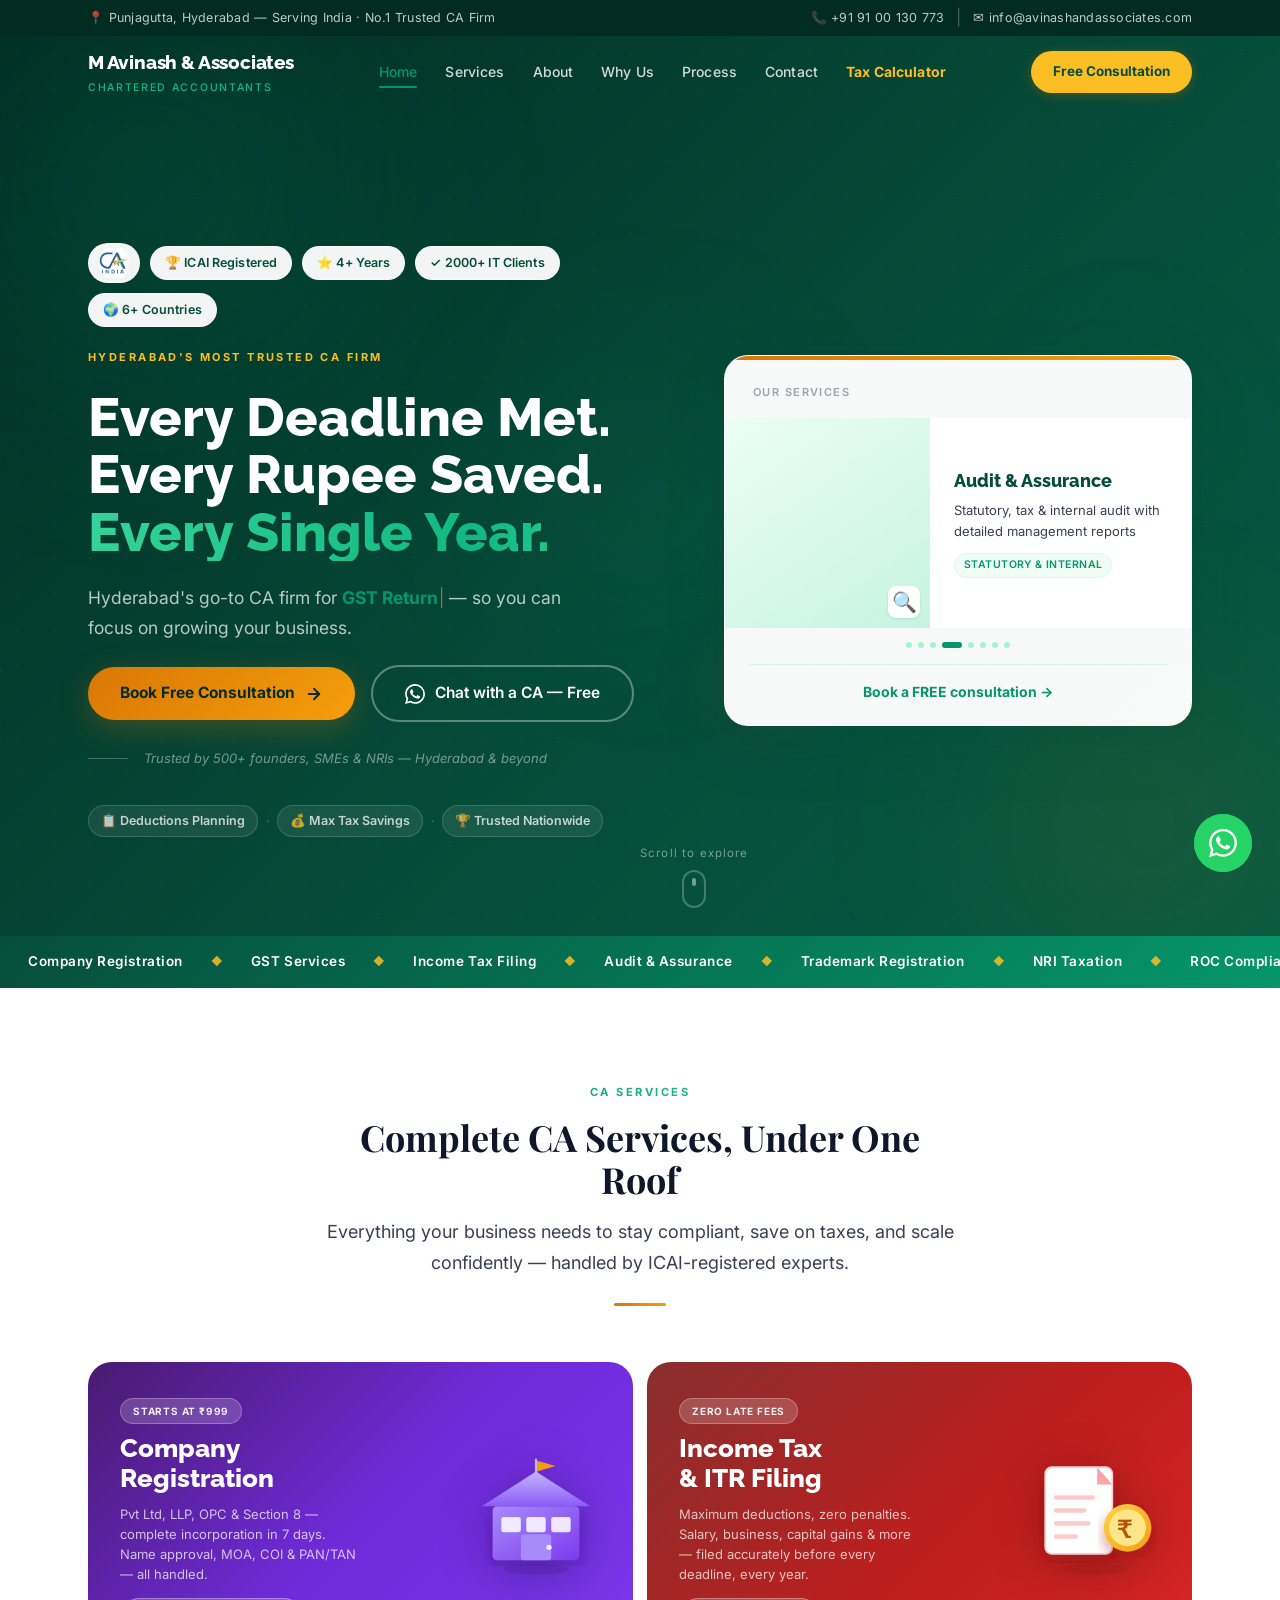
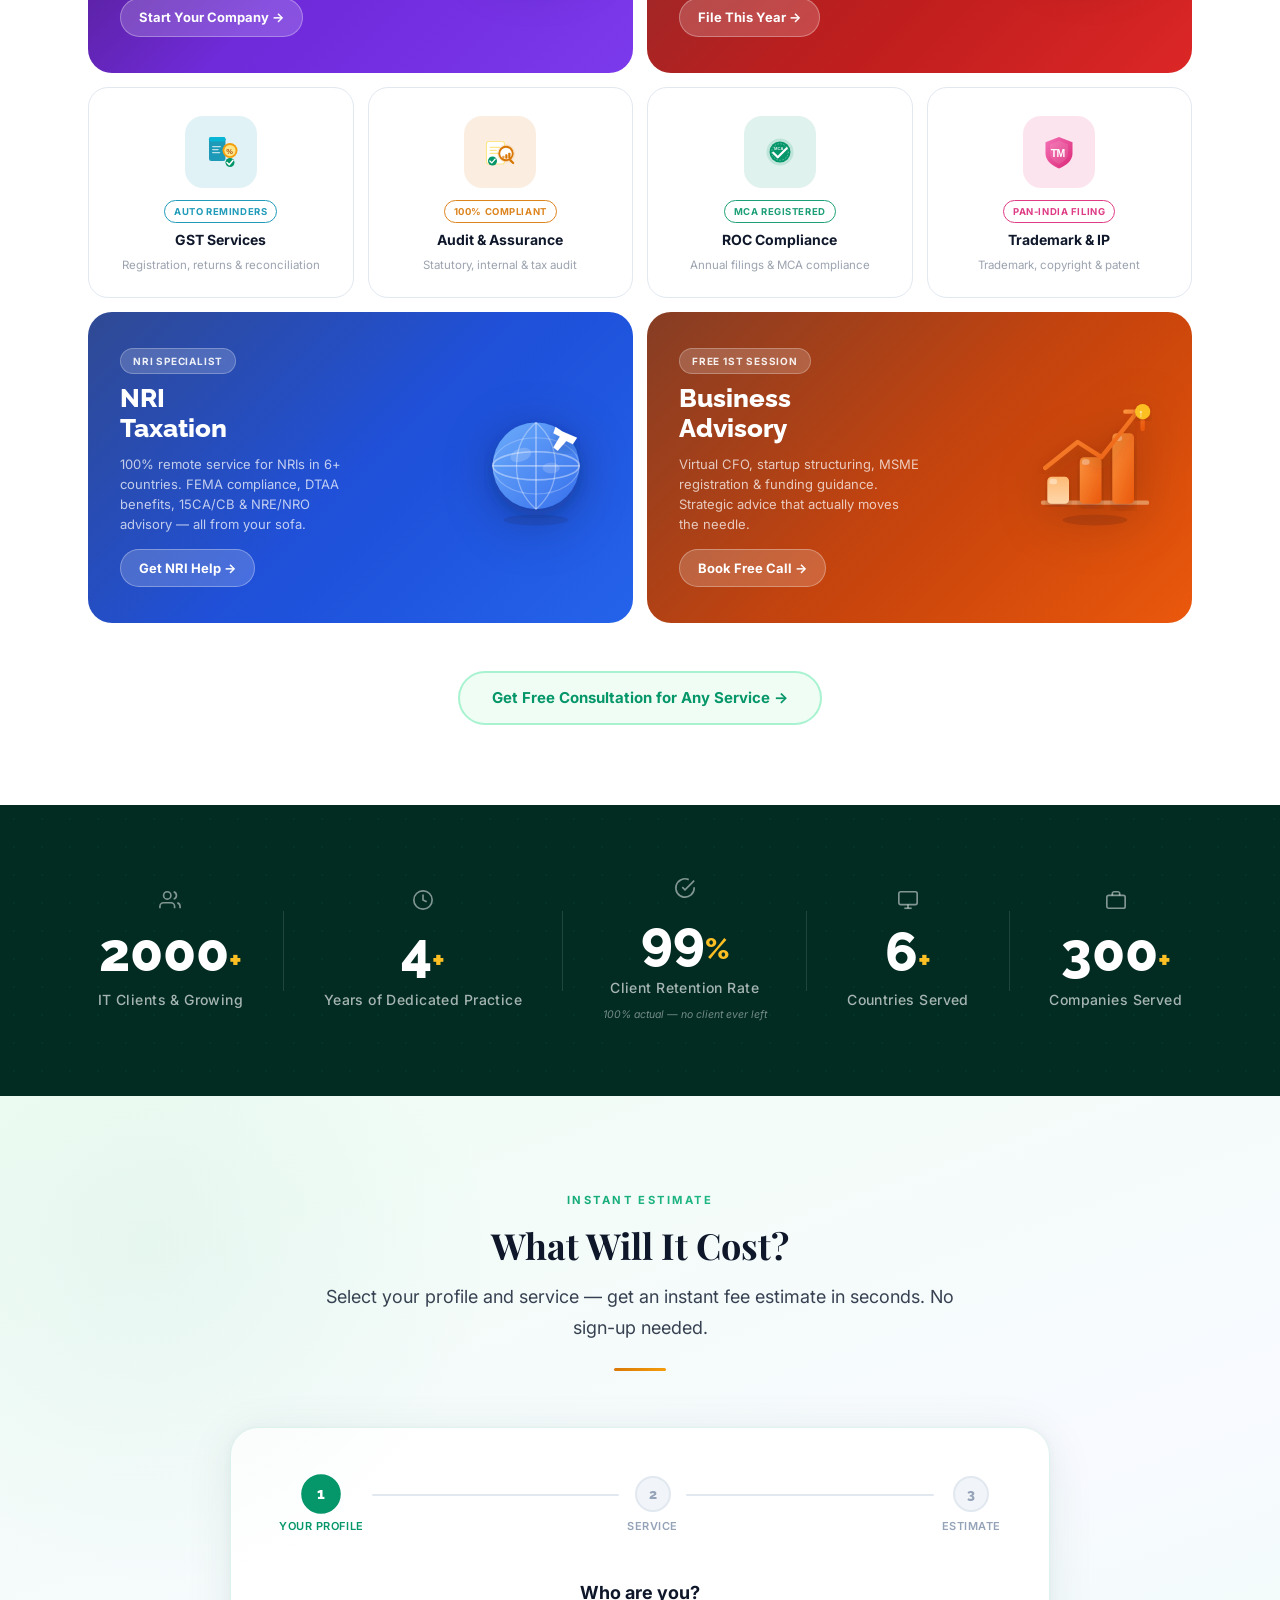
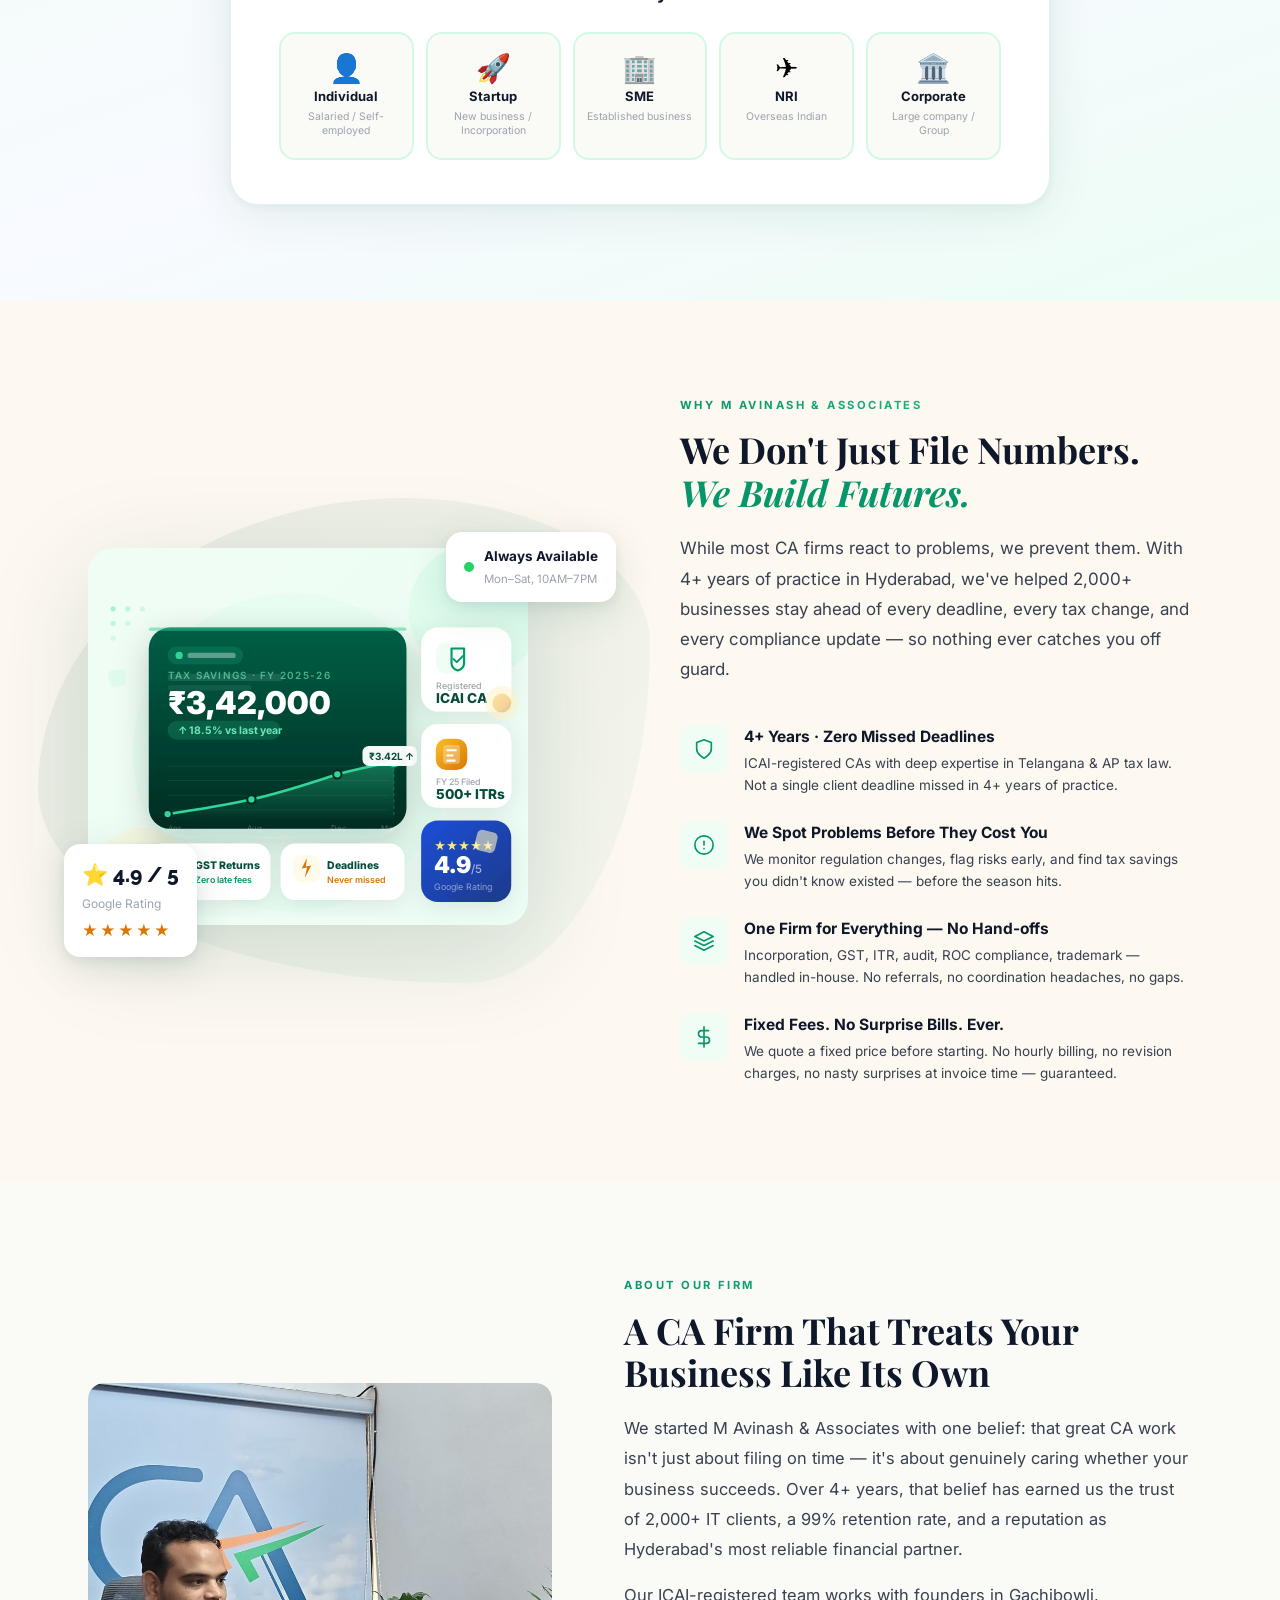
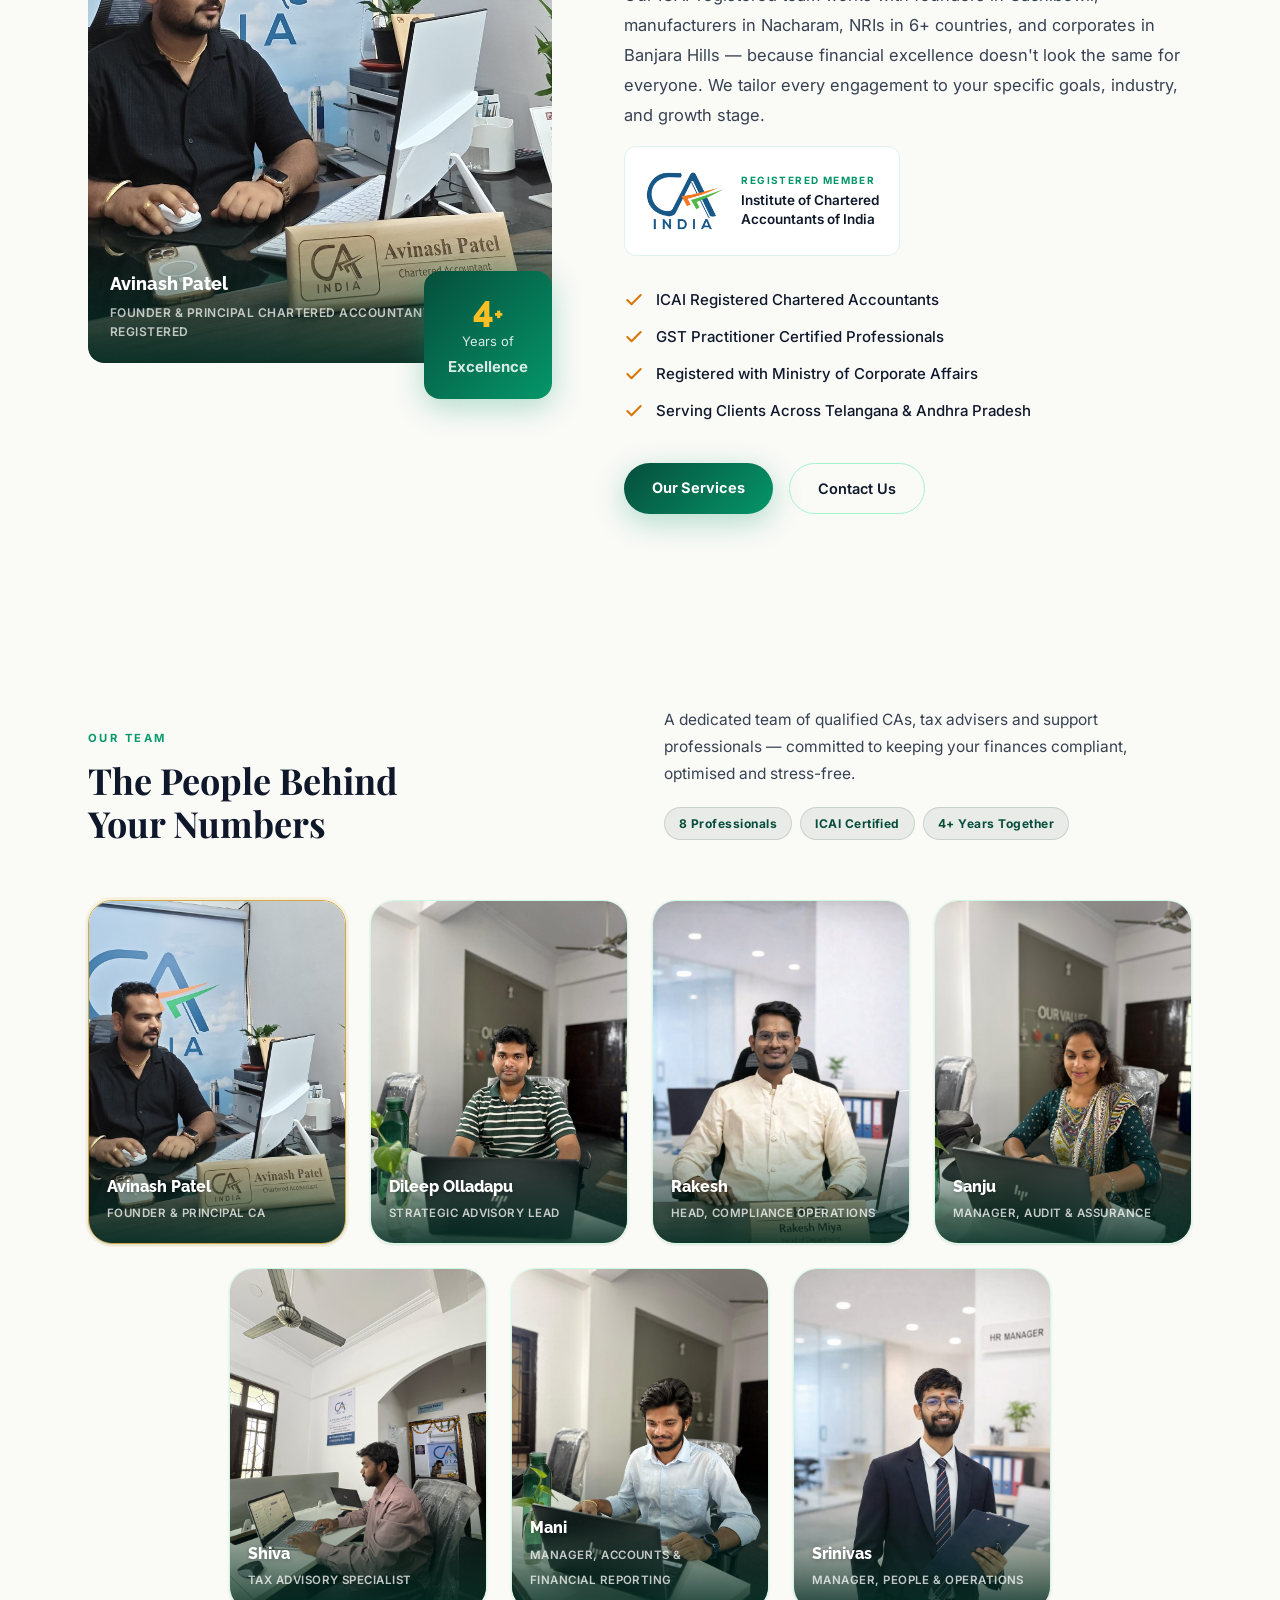
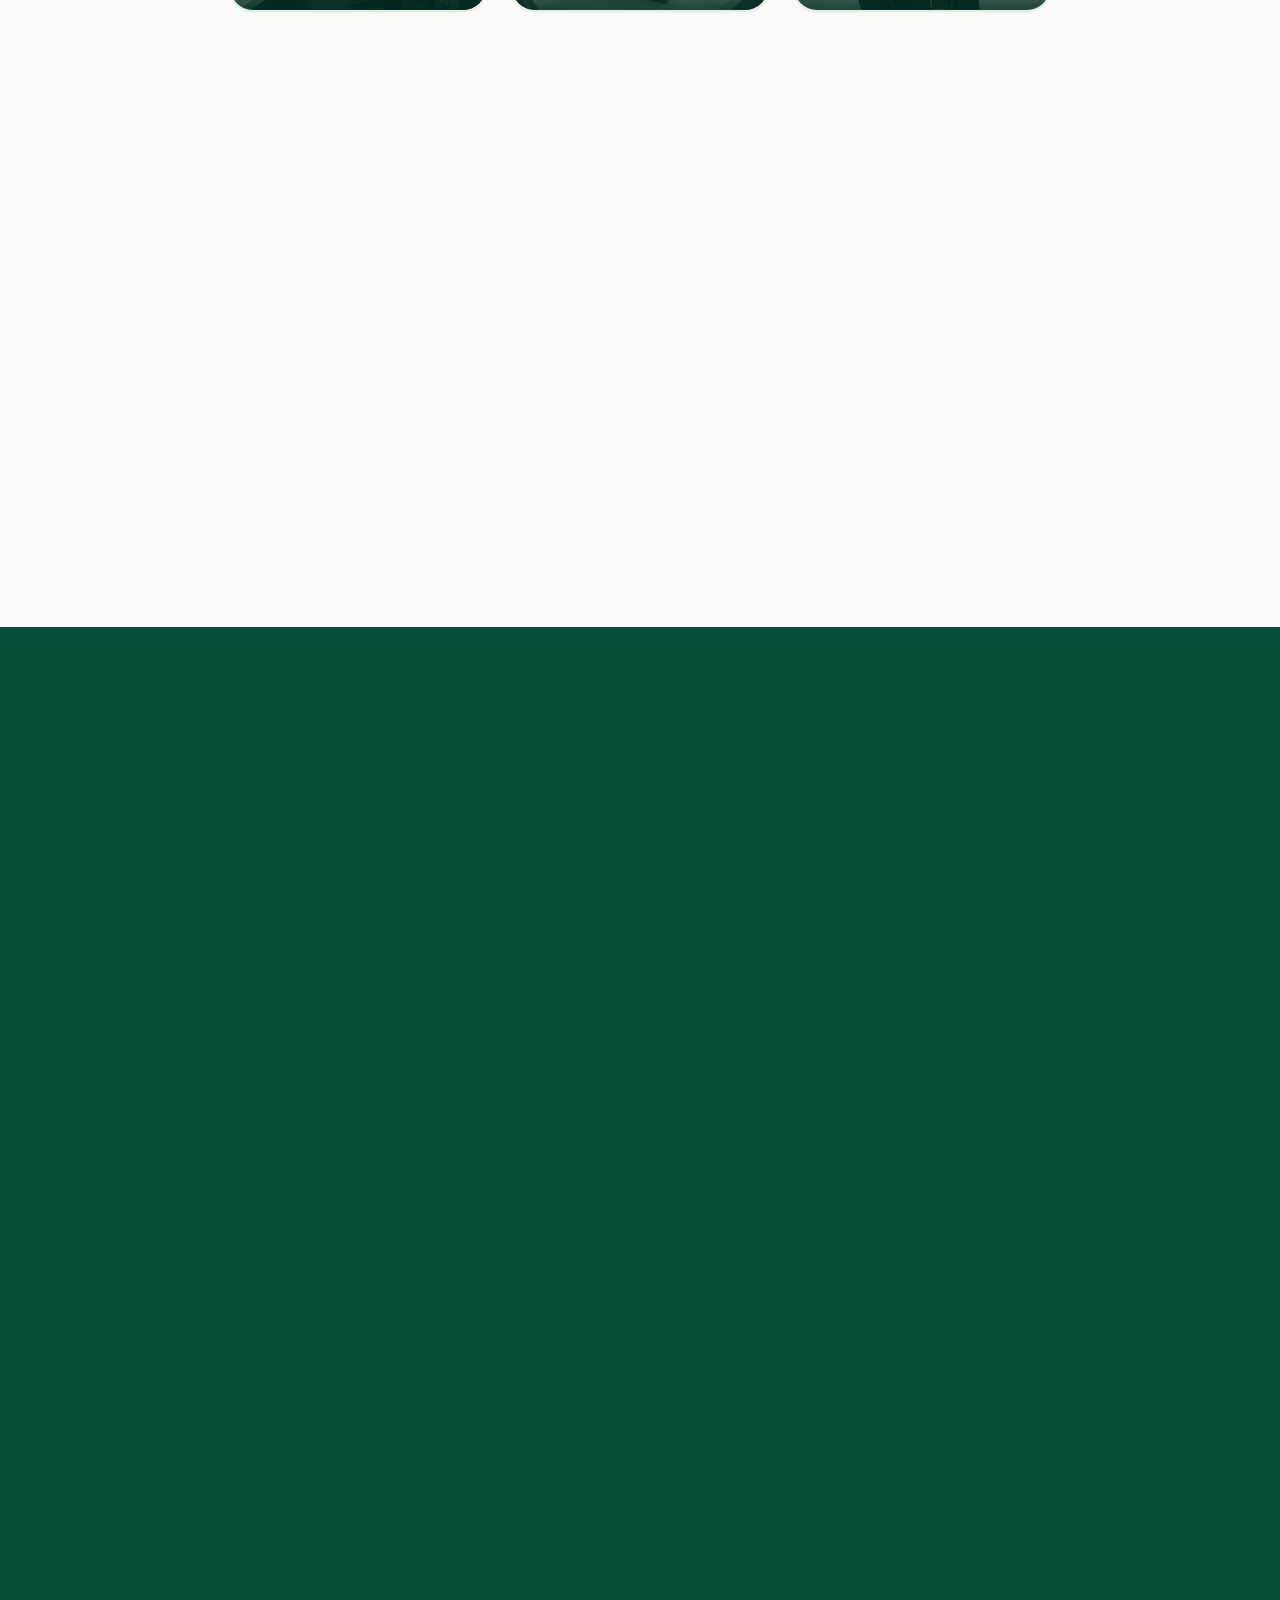
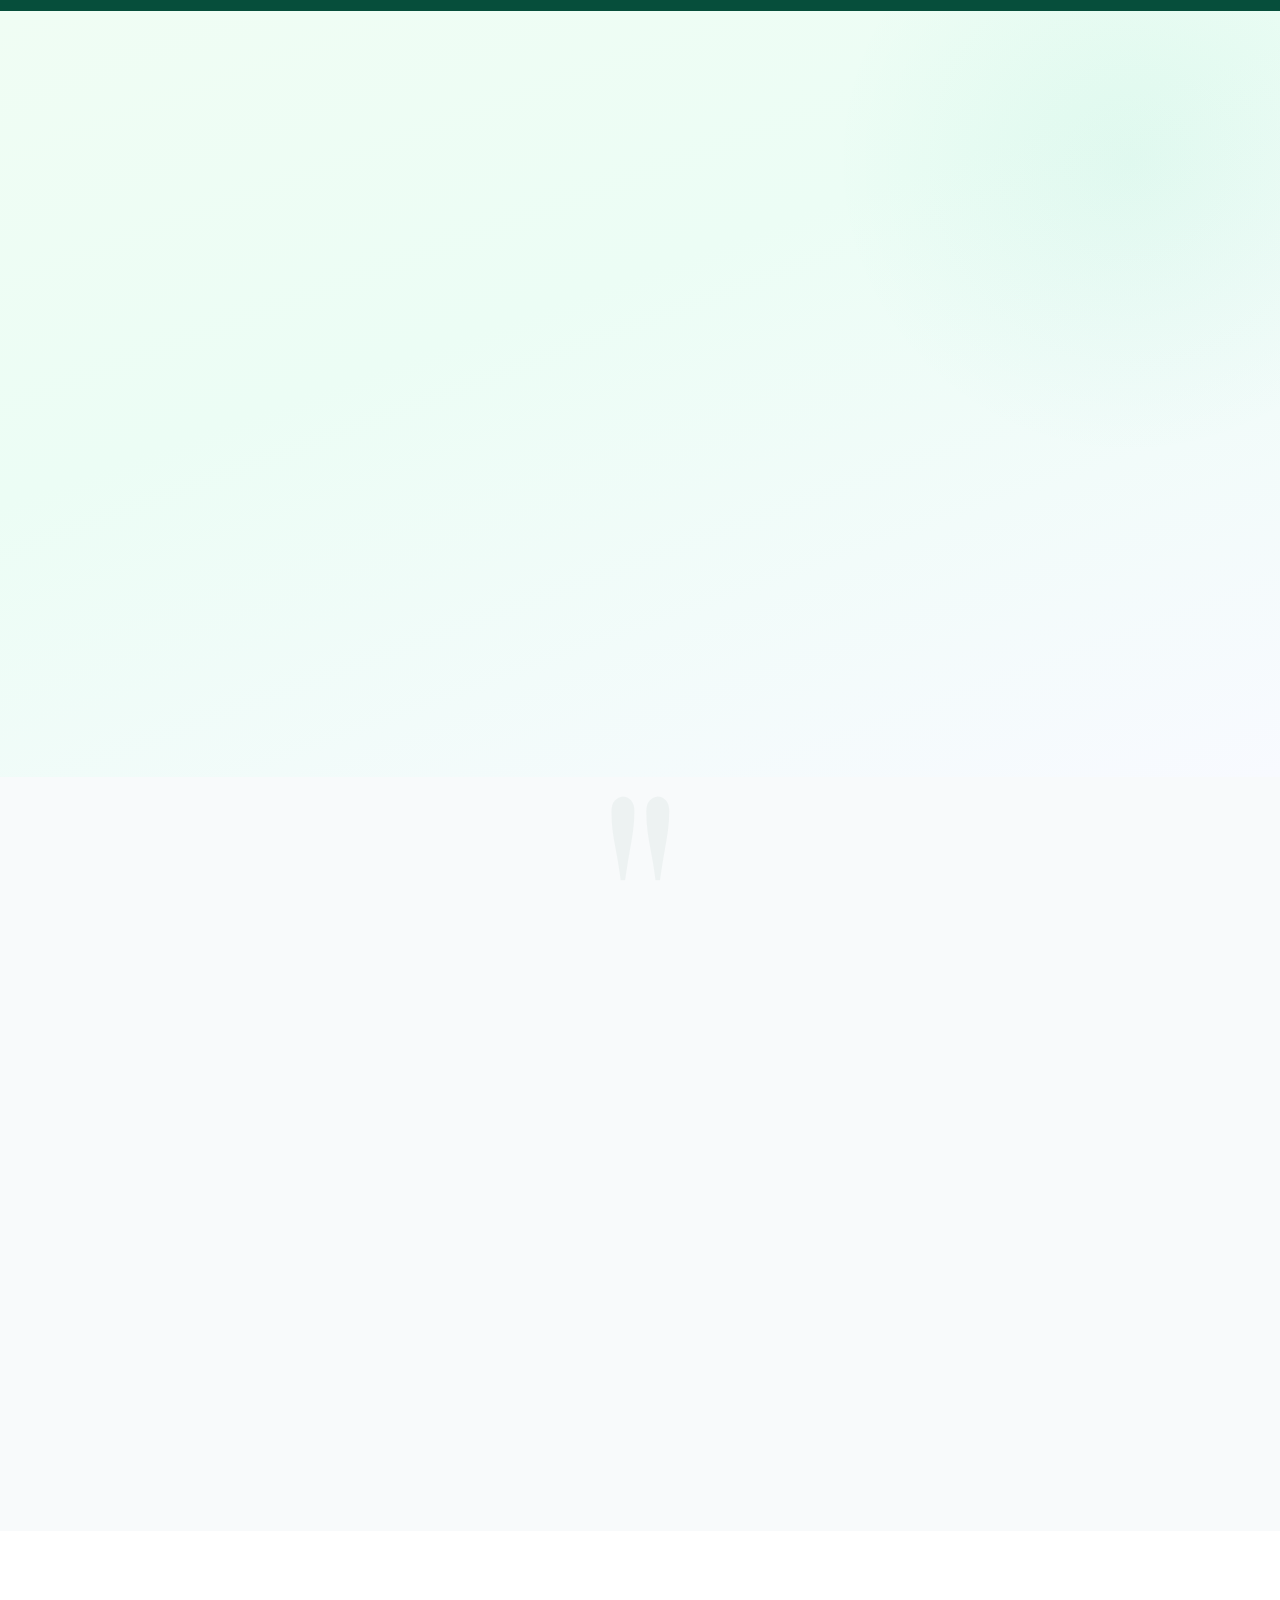
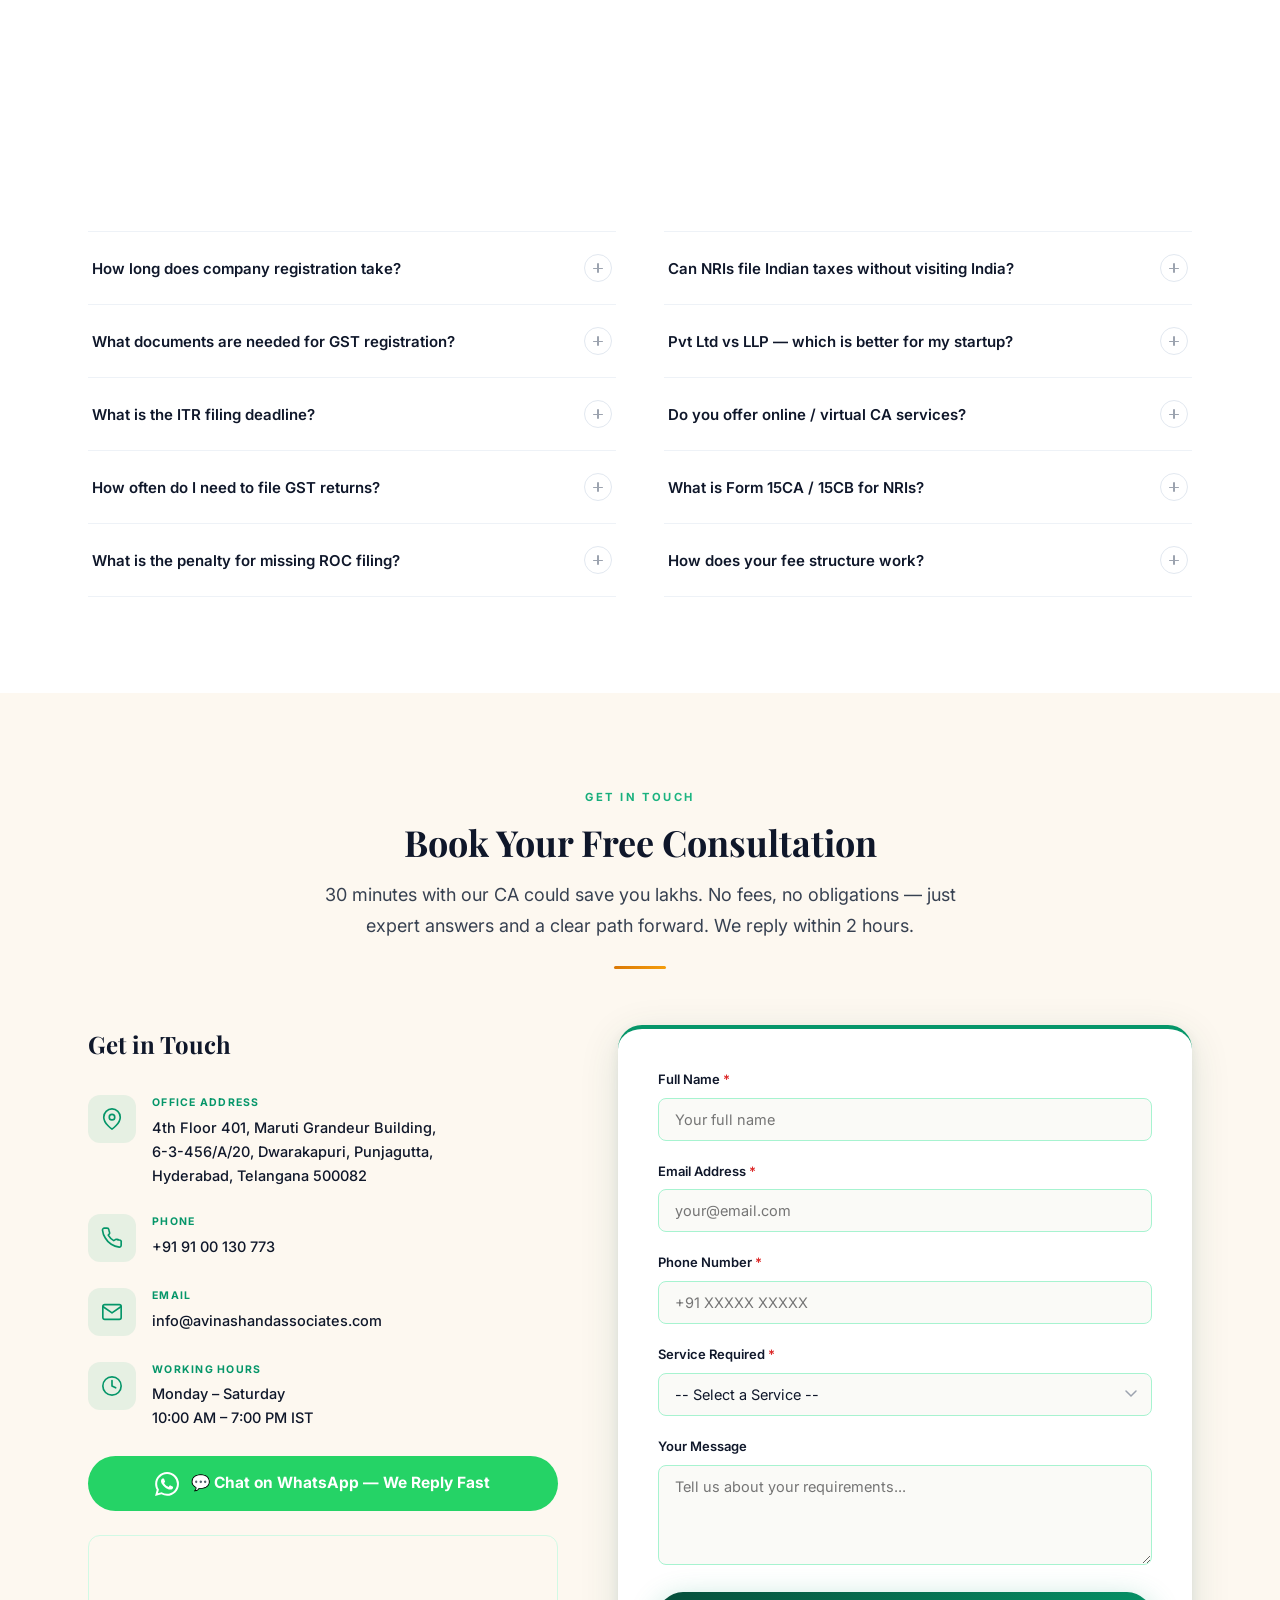
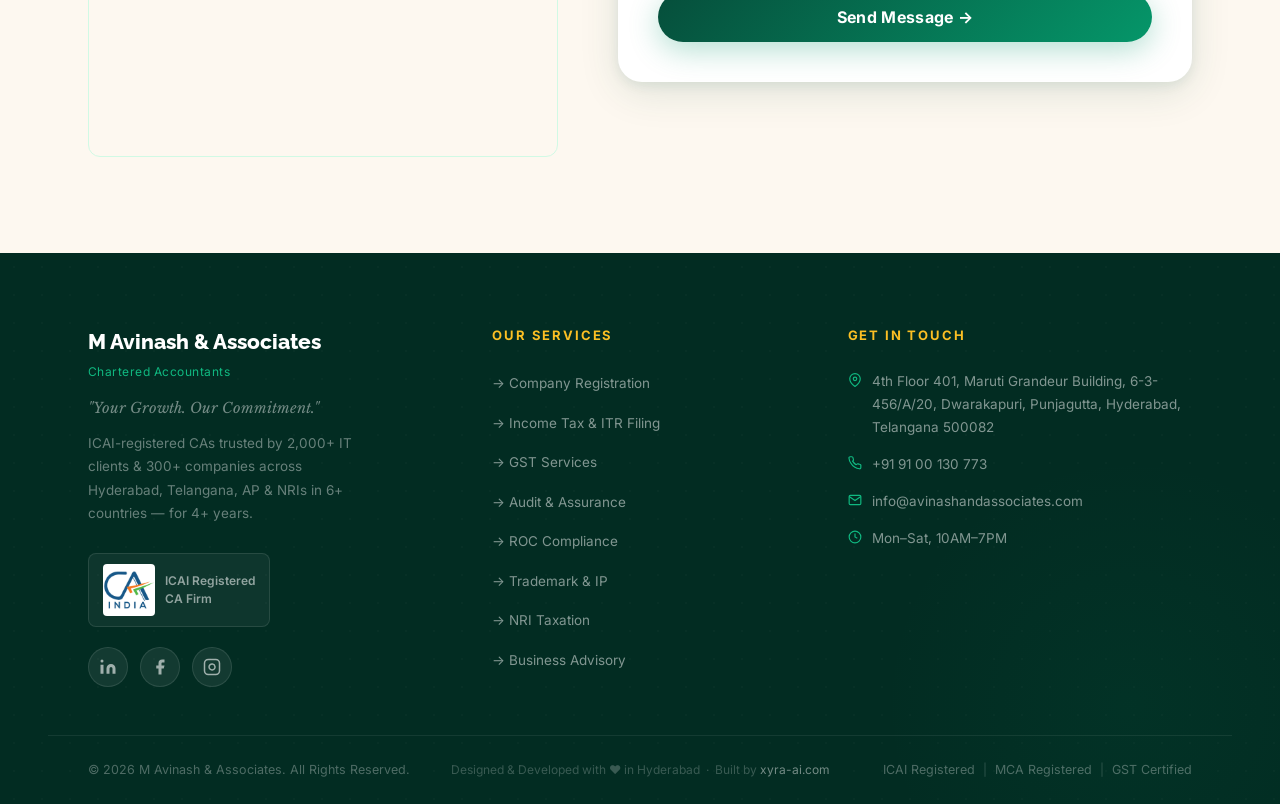
==== index.html @ e976b324 "Add Achievements section and update team professional titles Co-Authored-By: Claude Sonnet 4.6 <nore" ====
<!DOCTYPE html>
<html lang="en">
<head>
  <meta charset="UTF-8">
  <meta name="viewport" content="width=device-width, initial-scale=1.0, viewport-fit=cover">
  <link rel="icon" type="image/png" href="images/favicon.png">
  <link rel="apple-touch-icon" href="images/favicon.png">
  <title>M Avinash &amp; Associates | Chartered Accountants in Hyderabad</title>
  <meta name="description" content="ICAI-registered Chartered Accountants in Hyderabad. Expert CA services: ITR Filing, GST, Company Registration, Audit &amp; Assurance, NRI Taxation, Trademark &amp; Business Advisory. 4+ years · 2000+ IT clients · Free consultation.">
  <meta name="keywords" content="CA firm Hyderabad, chartered accountant Hyderabad, GST registration Hyderabad, ITR filing Hyderabad, company registration Hyderabad, NRI taxation India, ROC compliance Hyderabad, trademark registration Hyderabad, audit services Hyderabad, business advisory Hyderabad, ICAI registered CA, Punjagutta CA firm, CA near me Hyderabad">
  <meta name="robots" content="index, follow, max-snippet:-1, max-image-preview:large, max-video-preview:-1">
  <link rel="canonical" href="https://avinashandassociates.com">
  <!-- Open Graph -->
  <meta property="og:type" content="website">
  <meta property="og:url" content="https://avinashandassociates.com">
  <meta property="og:site_name" content="M Avinash &amp; Associates">
  <meta property="og:locale" content="en_IN">
  <meta property="og:title" content="M Avinash &amp; Associates | CA Firm in Hyderabad">
  <meta property="og:description" content="Trusted Chartered Accountants in Hyderabad. ITR Filing, GST, Company Registration, Audit &amp; NRI Taxation. 2000+ clients · ICAI Registered · Free Consultation ✓">
  <meta property="og:image" content="https://avinashandassociates.com/images/og-image.jpg">
  <meta property="og:image:width" content="1200">
  <meta property="og:image:height" content="630">
  <meta property="og:image:alt" content="M Avinash &amp; Associates — Chartered Accountants in Hyderabad">
  <!-- Twitter Card -->
  <meta name="twitter:card" content="summary_large_image">
  <meta name="twitter:title" content="M Avinash &amp; Associates — Trusted CA Firm in Hyderabad">
  <meta name="twitter:description" content="ICAI-registered Chartered Accountants in Hyderabad. ITR Filing, GST, Company Registration, Audit, NRI Taxation &amp; more. 4+ years · 2000+ IT clients · Free consultation.">
  <meta name="twitter:image" content="https://avinashandassociates.com/images/og-image.jpg">
  <meta name="theme-color" content="#064E3B">
  <meta name="geo.region" content="IN-TG">
  <meta name="geo.placename" content="Hyderabad">
  <link rel="preconnect" href="https://fonts.googleapis.com">
  <link rel="preconnect" href="https://fonts.gstatic.com" crossorigin>
  <link href="https://fonts.googleapis.com/css2?family=Raleway:wght@300;400;500;600;700;800&family=Inter:wght@300;400;500;600;700&family=Playfair+Display:ital,wght@0,600;0,700;1,400&family=Libre+Baskerville:ital,wght@0,400;0,700;1,400&display=swap" rel="stylesheet">
  <link rel="stylesheet" href="css/variables.css">
  <link rel="stylesheet" href="css/base.css">
  <link rel="stylesheet" href="css/nav.css">
  <link rel="stylesheet" href="css/hero.css">
  <link rel="stylesheet" href="css/sections.css">
  <link rel="stylesheet" href="css/components.css">
  <link rel="stylesheet" href="css/responsive.css">
  <link rel="stylesheet" href="css/wow.css">
  <script type="application/ld+json">
  {
    "@context": "https://schema.org",
    "@type": "AccountingService",
    "@id": "https://avinashandassociates.com/#organization",
    "name": "M Avinash & Associates",
    "legalName": "M Avinash & Associates",
    "description": "ICAI-registered Chartered Accountants in Hyderabad offering ITR Filing, GST Services, Company Registration, Audit & Assurance, NRI Taxation, Trademark Filing, ROC Compliance and Business Advisory.",
    "url": "https://avinashandassociates.com",
    "logo": "https://avinashandassociates.com/images/og-image.jpg",
    "image": "https://avinashandassociates.com/images/og-image.jpg",
    "telephone": "+919100130773",
    "email": "info@avinashandassociates.com",
    "address": {
      "@type": "PostalAddress",
      "streetAddress": "4th Floor 401, Maruti Grandeur Building, 6-3-456/A/20, Dwarakapuri, Punjagutta",
      "addressLocality": "Hyderabad",
      "addressRegion": "Telangana",
      "postalCode": "500082",
      "addressCountry": "IN"
    },
    "geo": {
      "@type": "GeoCoordinates",
      "latitude": "17.4279",
      "longitude": "78.4483"
    },
    "openingHoursSpecification": {
      "@type": "OpeningHoursSpecification",
      "dayOfWeek": ["Monday","Tuesday","Wednesday","Thursday","Friday","Saturday"],
      "opens": "10:00",
      "closes": "19:00"
    },
    "priceRange": "$$",
    "areaServed": [
      {"@type": "City", "name": "Hyderabad"},
      {"@type": "AdministrativeArea", "name": "Telangana"},
      {"@type": "AdministrativeArea", "name": "Andhra Pradesh"},
      {"@type": "Country", "name": "India"}
    ],
    "serviceType": [
      "ITR Filing", "GST Services", "Company Registration",
      "Audit & Assurance", "NRI Taxation", "Trademark Filing",
      "ROC Compliance", "Business Advisory"
    ],
    "aggregateRating": {
      "@type": "AggregateRating",
      "ratingValue": "4.9",
      "reviewCount": "120",
      "bestRating": "5",
      "worstRating": "1"
    },
    "hasMap": "https://maps.google.com/?q=Avinash+Patel+and+Associates+Punjagutta+Hyderabad"
  }
  </script>
  <script type="application/ld+json">
  {
    "@context": "https://schema.org",
    "@type": "FAQPage",
    "mainEntity": [
      {
        "@type": "Question",
        "name": "How long does company registration take?",
        "acceptedAnswer": {
          "@type": "Answer",
          "text": "A Private Limited Company typically takes 7–10 working days after all documents are submitted. An LLP takes 5–7 days. OPC is usually 5–7 days as well. Delays can occur if the chosen company name is rejected by MCA or documents need corrections."
        }
      },
      {
        "@type": "Question",
        "name": "What documents are needed for GST registration?",
        "acceptedAnswer": {
          "@type": "Answer",
          "text": "You'll need: PAN card of the business/owner, Aadhaar card, proof of business address (electricity bill or rent agreement), bank account details, and photos. For a company, additionally the Certificate of Incorporation and MOA/AOA are required."
        }
      },
      {
        "@type": "Question",
        "name": "What is the ITR filing deadline?",
        "acceptedAnswer": {
          "@type": "Answer",
          "text": "For individuals (non-audit): 31st July of the assessment year. For businesses requiring audit: 31st October. For companies: 31st October. Late filing attracts a penalty of ₹5,000 (₹1,000 if income below ₹5 lakh) plus interest under Section 234A."
        }
      },
      {
        "@type": "Question",
        "name": "How often do I need to file GST returns?",
        "acceptedAnswer": {
          "@type": "Answer",
          "text": "Most regular taxpayers file GSTR-1 monthly (outward supplies) and GSTR-3B monthly (summary return and payment). Small businesses with turnover below ₹5 crore can opt for quarterly filing under the QRMP scheme. An annual return (GSTR-9) is due by 31st December."
        }
      },
      {
        "@type": "Question",
        "name": "What is the penalty for missing ROC filing?",
        "acceptedAnswer": {
          "@type": "Answer",
          "text": "The MCA levies a late fee of ₹100 per day per form with no upper cap. Missing annual filings (AOC-4, MGT-7) for multiple years can result in the company being struck off the register, making directors disqualified."
        }
      },
      {
        "@type": "Question",
        "name": "Can NRIs file Indian taxes without visiting India?",
        "acceptedAnswer": {
          "@type": "Answer",
          "text": "Absolutely. We handle all NRI tax filings 100% remotely via email and video calls. We assist with ITR filing, DTAA benefits, FEMA compliance, 15CA/CB certificates for remittances, and NRE/NRO account advisory — all without you needing to travel to India."
        }
      },
      {
        "@type": "Question",
        "name": "Pvt Ltd vs LLP — which is better for my startup?",
        "acceptedAnswer": {
          "@type": "Answer",
          "text": "Pvt Ltd is ideal if you plan to raise VC funding, have multiple shareholders, or want to issue ESOPs. LLP suits service-based businesses, professional firms, or those wanting lower compliance burden. LLPs cannot raise equity funding. We offer a free consultation to help you decide."
        }
      },
      {
        "@type": "Question",
        "name": "Do you offer online / virtual CA services?",
        "acceptedAnswer": {
          "@type": "Answer",
          "text": "Yes — all our services are available online. Documents are collected via secure upload, consultations happen on video call, and deliverables are sent digitally. Clients across India and 6+ countries manage their Indian compliance with us entirely online."
        }
      },
      {
        "@type": "Question",
        "name": "What is Form 15CA / 15CB for NRIs?",
        "acceptedAnswer": {
          "@type": "Answer",
          "text": "Form 15CA is a self-declaration filed online by the remitter before sending money abroad. Form 15CB is a certificate from a CA confirming that applicable taxes have been paid or are not deductible. Both are mandatory for most foreign remittances above ₹5 lakh per financial year."
        }
      },
      {
        "@type": "Question",
        "name": "How does your fee structure work?",
        "acceptedAnswer": {
          "@type": "Answer",
          "text": "We charge a fixed, transparent fee agreed upfront — no hidden costs, no hourly billing surprises. Fees depend on service type, complexity and documentation. Use our Fee Calculator for an instant estimate, or book a free 30-min consultation for an exact quote."
        }
      }
    ]
  }
  </script>
</head>
<body>
  <!-- Scroll progress bar -->
  <div id="scroll-progress" aria-hidden="true"></div>

  <!-- Skip to main -->
  <a href="#main" class="skip-link">Skip to main content</a>

  <!-- ===== PRELOADER ===== -->
  <div id="preloader" class="preloader">
    <div class="preloader-content">
      <div class="preloader-logo">A&amp;A</div>
      <div class="preloader-sub">Chartered Accountants</div>
      <div class="preloader-bar-track">
        <div class="preloader-bar-fill"></div>
      </div>
    </div>
  </div>

  <!-- ===== TOP ANNOUNCEMENT BAR ===== -->
  <div class="top-bar" role="banner">
    <div class="top-bar-inner">
      <span class="top-bar-location">📍 Punjagutta, Hyderabad — Serving India · No.1 Trusted CA Firm</span>
      <div class="top-bar-right">
        <a href="tel:+919100130773" class="top-bar-link">📞 +91 91 00 130 773</a>
        <span class="top-bar-sep">|</span>
        <a href="mailto:info@avinashandassociates.com" class="top-bar-link">✉ info@avinashandassociates.com</a>
      </div>
    </div>
  </div>

  <!-- ===== NAVIGATION ===== -->
  <nav id="navbar" class="navbar" role="navigation" aria-label="Main navigation">
    <div class="nav-inner">
      <div class="nav-logo">
        <a href="#home" class="nav-logo-link">
          <span class="nav-firm-name">M Avinash &amp; Associates</span>
          <span class="nav-firm-type">Chartered Accountants</span>
        </a>
      </div>
      <ul class="nav-links" role="list">
        <li><a href="#home" class="nav-link active" data-section="home">Home</a></li>
        <li><a href="#services" class="nav-link" data-section="services">Services</a></li>
        <li><a href="#about" class="nav-link" data-section="about">About</a></li>
        <li><a href="#why-us" class="nav-link" data-section="why-us">Why Us</a></li>
        <li><a href="#process" class="nav-link" data-section="process">Process</a></li>
        <li><a href="#contact" class="nav-link" data-section="contact">Contact</a></li>
        <li><a href="tax-calculator" class="nav-link nav-link-calc">Tax Calculator</a></li>
      </ul>
      <div class="nav-right">
        <a href="#contact" class="btn-consultation">Free Consultation</a>
        <button class="hamburger" id="hamburger" aria-label="Toggle navigation menu" aria-expanded="false" aria-controls="mobile-menu">
          <span class="ham-line"></span>
          <span class="ham-line"></span>
          <span class="ham-line"></span>
        </button>
      </div>
    </div>
  </nav>

  <!-- Mobile Menu -->
  <div id="mobile-menu" class="mobile-menu" role="dialog" aria-label="Mobile navigation" aria-hidden="true">
    <ul class="mobile-nav-links" role="list">
      <li><a href="#home" class="mobile-nav-link" style="--i:0">Home</a></li>
      <li><a href="#services" class="mobile-nav-link" style="--i:1">Services</a></li>
      <li><a href="#about" class="mobile-nav-link" style="--i:2">About</a></li>
      <li><a href="#why-us" class="mobile-nav-link" style="--i:3">Why Us</a></li>
      <li><a href="#process" class="mobile-nav-link" style="--i:4">Process</a></li>
      <li><a href="#contact" class="mobile-nav-link" style="--i:5">Contact</a></li>
      <li><a href="tax-calculator" class="mobile-nav-link" style="--i:6">Tax Calculator</a></li>
    </ul>
    <a href="#contact" class="mobile-cta-btn">Free Consultation</a>
    <div class="mobile-social-row">
      <a href="#" class="mob-social" aria-label="LinkedIn">
        <svg aria-hidden="true" width="20" height="20" viewBox="0 0 24 24" fill="currentColor"><path d="M16 8a6 6 0 0 1 6 6v7h-4v-7a2 2 0 0 0-4 0v7h-4v-7a6 6 0 0 1 6-6z"/><rect x="2" y="9" width="4" height="12"/><circle cx="4" cy="4" r="2"/></svg>
      </a>
      <a href="#" class="mob-social" aria-label="Facebook">
        <svg aria-hidden="true" width="20" height="20" viewBox="0 0 24 24" fill="currentColor"><path d="M18 2h-3a5 5 0 0 0-5 5v3H7v4h3v8h4v-8h3l1-4h-4V7a1 1 0 0 1 1-1h3z"/></svg>
      </a>
      <a href="#" class="mob-social" aria-label="Instagram">
        <svg aria-hidden="true" width="20" height="20" viewBox="0 0 24 24" fill="none" stroke="currentColor" stroke-width="2"><rect x="2" y="2" width="20" height="20" rx="5"/><path d="M16 11.37A4 4 0 1 1 12.63 8 4 4 0 0 1 16 11.37z"/><line x1="17.5" y1="6.5" x2="17.51" y2="6.5"/></svg>
      </a>
    </div>
  </div>

  <main id="main">

    <!-- ===== HERO SECTION ===== -->
    <section id="home" class="hero-section">
      <canvas id="hero-canvas" aria-hidden="true"></canvas>
      <div class="hero-bg" style="background-image:url('images/hero-bg.jpg')"></div>
      <div class="hero-overlay"></div>
      <div class="hero-dots"></div>
      <div class="hero-blob blob-1"></div>
      <div class="hero-blob blob-2"></div>
      <div class="hero-blob blob-3"></div>

      <div class="hero-container">
        <!-- Left: Content -->
        <div class="hero-left">
          <div class="hero-badges anim-fadeup" style="--d:.1s">
            <img src="images/ca-india-logo.png" alt="Institute of Chartered Accountants of India" class="hero-ca-logo">
            <span class="hero-badge">🏆 ICAI Registered</span>
            <span class="hero-badge">⭐ 4+ Years</span>
            <span class="hero-badge">✓ 2000+ IT Clients</span>
            <span class="hero-badge">🌍 6+ Countries</span>
          </div>
          <p class="hero-eyebrow anim-fadeup" style="--d:.3s">HYDERABAD'S MOST TRUSTED CA FIRM</p>
          <h1 class="hero-heading anim-fadeup" style="--d:.5s">
            Every Deadline Met.<br>Every Rupee Saved.<br><span class="highlight">Every Single Year.</span>
          </h1>
          <p class="hero-subtext anim-fadeup" style="--d:.7s">
            Hyderabad's go-to CA firm for
            <span class="tw-wrap"><span id="tw-text" class="tw-text"></span><span class="tw-cursor" aria-hidden="true">|</span></span>
            — so you can focus on growing your business.
          </p>
          <div class="hero-ctas anim-fadeup" style="--d:.9s">
            <a href="#contact" class="btn-hero-gold">
              Book Free Consultation
              <svg class="btn-arrow" aria-hidden="true" width="18" height="18" viewBox="0 0 24 24" fill="none" stroke="currentColor" stroke-width="2.5" stroke-linecap="round" stroke-linejoin="round"><line x1="5" y1="12" x2="19" y2="12"/><polyline points="12 5 19 12 12 19"/></svg>
            </a>
            <a href="https://wa.me/919100130773" class="btn-hero-outline" target="_blank" rel="noopener noreferrer">
              <svg aria-hidden="true" width="20" height="20" viewBox="0 0 24 24" fill="currentColor"><path d="M17.472 14.382c-.297-.149-1.758-.867-2.03-.967-.273-.099-.471-.148-.67.15-.197.297-.767.966-.94 1.164-.173.199-.347.223-.644.075-.297-.15-1.255-.463-2.39-1.475-.883-.788-1.48-1.761-1.653-2.059-.173-.297-.018-.458.13-.606.134-.133.298-.347.446-.52.149-.174.198-.298.298-.497.099-.198.05-.371-.025-.52-.075-.149-.669-1.612-.916-2.207-.242-.579-.487-.5-.669-.51-.173-.008-.371-.01-.57-.01-.198 0-.52.074-.792.372-.272.297-1.04 1.016-1.04 2.479 0 1.462 1.065 2.875 1.213 3.074.149.198 2.096 3.2 5.077 4.487.709.306 1.262.489 1.694.625.712.227 1.36.195 1.871.118.571-.085 1.758-.719 2.006-1.413.248-.694.248-1.289.173-1.413-.074-.124-.272-.198-.57-.347m-5.421 7.403h-.004a9.87 9.87 0 01-5.031-1.378l-.361-.214-3.741.982.998-3.648-.235-.374a9.86 9.86 0 01-1.51-5.26c.001-5.45 4.436-9.884 9.888-9.884 2.64 0 5.122 1.03 6.988 2.898a9.825 9.825 0 012.893 6.994c-.003 5.45-4.437 9.884-9.885 9.884m8.413-18.297A11.815 11.815 0 0012.05 0C5.495 0 .16 5.335.157 11.892c0 2.096.547 4.142 1.588 5.945L.057 24l6.305-1.654a11.882 11.882 0 005.683 1.448h.005c6.554 0 11.89-5.335 11.893-11.893a11.821 11.821 0 00-3.48-8.413z"/></svg>
              Chat with a CA — Free
            </a>
          </div>
          <div class="hero-proof anim-fadeup" style="--d:1.1s">
            <div class="hero-proof-line"></div>
            <p class="hero-proof-text"><em>Trusted by 500+ founders, SMEs &amp; NRIs — Hyderabad &amp; beyond</em></p>
          </div>
          <div class="hero-trust-strip">
            <span class="hts-item">📋 Deductions Planning</span>
            <span class="hts-sep">·</span>
            <span class="hts-item">💰 Max Tax Savings</span>
            <span class="hts-sep">·</span>
            <span class="hts-item">🏆 Trusted Nationwide</span>
          </div>
        </div>

        <!-- Right: Stats Card -->
        <div class="hero-right anim-slideinright" style="--d:.6s">
          <div class="hero-card">
            <p class="hero-card-label">Our Services</p>
            <div class="hero-carousel" id="heroCarousel" aria-label="Services carousel">
              <div class="hero-carousel-track" id="heroCarouselTrack">

                <!-- 1: ITR Filing -->
                <div class="hero-svc-card" role="group" aria-label="Service 1 of 8">
                  <div class="hero-svc-illus">
                    <img src="images/illus-itr.svg" alt="" class="hero-svc-svg" loading="lazy" aria-hidden="true">
                    <span class="hero-svc-emoji" aria-hidden="true">📋</span>
                  </div>
                  <div class="hero-svc-info">
                    <div class="hero-svc-name">ITR Filing</div>
                    <div class="hero-svc-desc">Individual &amp; business returns for AY 2026-27 — accurate, on time</div>
                    <div class="hero-svc-tag">Individuals &amp; Businesses</div>
                  </div>
                </div>

                <!-- 2: Company Registration -->
                <div class="hero-svc-card" role="group" aria-label="Service 2 of 8">
                  <div class="hero-svc-illus">
                    <img src="images/illus-company.svg" alt="" class="hero-svc-svg" loading="lazy" aria-hidden="true">
                    <span class="hero-svc-emoji" aria-hidden="true">🏢</span>
                  </div>
                  <div class="hero-svc-info">
                    <div class="hero-svc-name">Company Registration</div>
                    <div class="hero-svc-desc">Pvt Ltd, LLP, OPC &amp; Section 8 — end-to-end MCA filing</div>
                    <div class="hero-svc-tag">Pvt Ltd · LLP · OPC</div>
                  </div>
                </div>

                <!-- 3: GST Filing -->
                <div class="hero-svc-card" role="group" aria-label="Service 3 of 8">
                  <div class="hero-svc-illus">
                    <img src="images/illus-gst.svg" alt="" class="hero-svc-svg" loading="lazy" aria-hidden="true">
                    <span class="hero-svc-emoji" aria-hidden="true">🧾</span>
                  </div>
                  <div class="hero-svc-info">
                    <div class="hero-svc-name">GST Filing &amp; Returns</div>
                    <div class="hero-svc-desc">Registration, GSTR-1 / 3B, reconciliation &amp; notices handled</div>
                    <div class="hero-svc-tag">Registration &amp; Returns</div>
                  </div>
                </div>

                <!-- 4: Audit & Assurance -->
                <div class="hero-svc-card" role="group" aria-label="Service 4 of 8">
                  <div class="hero-svc-illus">
                    <img src="images/illus-audit.svg" alt="" class="hero-svc-svg" loading="lazy" aria-hidden="true">
                    <span class="hero-svc-emoji" aria-hidden="true">🔍</span>
                  </div>
                  <div class="hero-svc-info">
                    <div class="hero-svc-name">Audit &amp; Assurance</div>
                    <div class="hero-svc-desc">Statutory, tax &amp; internal audit with detailed management reports</div>
                    <div class="hero-svc-tag">Statutory &amp; Internal</div>
                  </div>
                </div>

                <!-- 5: NRI Taxation -->
                <div class="hero-svc-card" role="group" aria-label="Service 5 of 8">
                  <div class="hero-svc-illus">
                    <img src="images/illus-nri.svg" alt="" class="hero-svc-svg" loading="lazy" aria-hidden="true">
                    <span class="hero-svc-emoji" aria-hidden="true">🌐</span>
                  </div>
                  <div class="hero-svc-info">
                    <div class="hero-svc-name">NRI Taxation</div>
                    <div class="hero-svc-desc">DTAA planning, repatriation &amp; NRE / NRO advisory</div>
                    <div class="hero-svc-tag">DTAA &amp; Repatriation</div>
                  </div>
                </div>

                <!-- 6: Trademark Filing -->
                <div class="hero-svc-card" role="group" aria-label="Service 6 of 8">
                  <div class="hero-svc-illus">
                    <img src="images/illus-trademark.svg" alt="" class="hero-svc-svg" loading="lazy" aria-hidden="true">
                    <span class="hero-svc-emoji" aria-hidden="true">™️</span>
                  </div>
                  <div class="hero-svc-info">
                    <div class="hero-svc-name">Trademark Filing</div>
                    <div class="hero-svc-desc">Registration, objection response &amp; renewal across all classes</div>
                    <div class="hero-svc-tag">All 45 Classes</div>
                  </div>
                </div>

                <!-- 7: ROC Compliance -->
                <div class="hero-svc-card" role="group" aria-label="Service 7 of 8">
                  <div class="hero-svc-illus">
                    <img src="images/illus-roc.svg" alt="" class="hero-svc-svg" loading="lazy" aria-hidden="true">
                    <span class="hero-svc-emoji" aria-hidden="true">📁</span>
                  </div>
                  <div class="hero-svc-info">
                    <div class="hero-svc-name">ROC Compliance</div>
                    <div class="hero-svc-desc">Annual filings, MCA forms, DIR-3 KYC &amp; board resolutions</div>
                    <div class="hero-svc-tag">Annual Filings &amp; KYC</div>
                  </div>
                </div>

                <!-- 8: Business Advisory -->
                <div class="hero-svc-card" role="group" aria-label="Service 8 of 8">
                  <div class="hero-svc-illus">
                    <img src="images/illus-advisory.svg" alt="" class="hero-svc-svg" loading="lazy" aria-hidden="true">
                    <span class="hero-svc-emoji" aria-hidden="true">💼</span>
                  </div>
                  <div class="hero-svc-info">
                    <div class="hero-svc-name">Business Advisory</div>
                    <div class="hero-svc-desc">Startup structuring, MSME registration &amp; growth strategy</div>
                    <div class="hero-svc-tag">Startup to Scale-up</div>
                  </div>
                </div>

              </div>
              <div class="hero-carousel-dots" id="heroCarouselDots" role="tablist" aria-label="Slide indicators"></div>
            </div>
            <div class="hero-card-sep"></div>
            <a href="#contact" class="hero-card-cta">Book a FREE consultation →</a>
          </div>
          <div class="card-deco-1"></div>
          <div class="card-deco-2"></div>
        </div>
      </div>

      <!-- Scroll indicator -->
      <div class="scroll-indicator anim-fadeup" style="--d:1.6s">
        <span class="scroll-label">Scroll to explore</span>
        <div class="scroll-mouse">
          <div class="scroll-wheel"></div>
        </div>
      </div>
    </section>

    <!-- ===== MARQUEE STRIP ===== -->
    <div class="marquee-strip" aria-hidden="true">
      <div class="marquee-track">
        <div class="marquee-content">
          <span class="mq-item">Company Registration</span><span class="mq-sep">◆</span>
          <span class="mq-item">GST Services</span><span class="mq-sep">◆</span>
          <span class="mq-item">Income Tax Filing</span><span class="mq-sep">◆</span>
          <span class="mq-item">Audit &amp; Assurance</span><span class="mq-sep">◆</span>
          <span class="mq-item">Trademark Registration</span><span class="mq-sep">◆</span>
          <span class="mq-item">NRI Taxation</span><span class="mq-sep">◆</span>
          <span class="mq-item">ROC Compliance</span><span class="mq-sep">◆</span>
          <span class="mq-item">Business Advisory</span><span class="mq-sep">◆</span>
          <span class="mq-item">Tax Planning</span><span class="mq-sep">◆</span>
        </div>
        <div class="marquee-content" aria-hidden="true">
          <span class="mq-item">Company Registration</span><span class="mq-sep">◆</span>
          <span class="mq-item">GST Services</span><span class="mq-sep">◆</span>
          <span class="mq-item">Income Tax Filing</span><span class="mq-sep">◆</span>
          <span class="mq-item">Audit &amp; Assurance</span><span class="mq-sep">◆</span>
          <span class="mq-item">Trademark Registration</span><span class="mq-sep">◆</span>
          <span class="mq-item">NRI Taxation</span><span class="mq-sep">◆</span>
          <span class="mq-item">ROC Compliance</span><span class="mq-sep">◆</span>
          <span class="mq-item">Business Advisory</span><span class="mq-sep">◆</span>
          <span class="mq-item">Tax Planning</span><span class="mq-sep">◆</span>
        </div>
      </div>
    </div>

    <!-- ===== SERVICES SECTION ===== -->
    <section id="services" class="services-section">
      <div class="section-wrap">
        <div class="section-hdr scroll-reveal">
          <p class="eyebrow">CA SERVICES</p>
          <h2 class="sec-heading">Complete CA Services, Under One Roof</h2>
          <p class="sec-subtext">Everything your business needs to stay compliant, save on taxes, and scale confidently — handled by ICAI-registered experts.</p>
          <div class="gold-line"></div>
        </div>

        <div class="services-bento">

          <!-- ROW 1 — LARGE HERO CARDS -->

          <!-- 1. Company Registration — LARGE violet -->
          <a href="#contact" class="svc-lg-card bento-violet scroll-reveal" data-i="0">
            <div class="slg-content">
              <span class="slg-badge">Starts at ₹999</span>
              <h3 class="slg-name">Company<br>Registration</h3>
              <p class="slg-desc">Pvt Ltd, LLP, OPC &amp; Section 8 — complete incorporation in 7 days. Name approval, MOA, COI &amp; PAN/TAN — all handled.</p>
              <span class="slg-cta">Start Your Company →</span>
            </div>
            <div class="slg-illus">
              <svg viewBox="0 0 120 120" fill="none" xmlns="http://www.w3.org/2000/svg" aria-hidden="true">
                <defs>
                  <linearGradient id="bg1a" x1="0" y1="0" x2="1" y2="1"><stop offset="0%" stop-color="#A78BFA"/><stop offset="100%" stop-color="#7C3AED"/></linearGradient>
                  <linearGradient id="bg1b" x1="0" y1="0" x2="0" y2="1"><stop offset="0%" stop-color="#C4B5FD"/><stop offset="100%" stop-color="#8B5CF6"/></linearGradient>
                  <filter id="bsh1"><feDropShadow dx="0" dy="6" stdDeviation="6" flood-color="#4C1D95" flood-opacity="0.4"/></filter>
                </defs>
                <ellipse cx="60" cy="108" rx="30" ry="5" fill="#4C1D95" opacity="0.3"/>
                <rect x="20" y="50" width="80" height="50" rx="4" fill="url(#bg1a)" filter="url(#bsh1)"/>
                <path d="M10 50L60 18L110 50H10Z" fill="url(#bg1b)"/>
                <rect x="28" y="60" width="18" height="14" rx="2" fill="white" opacity="0.85"/>
                <rect x="51" y="60" width="18" height="14" rx="2" fill="white" opacity="0.85"/>
                <rect x="74" y="60" width="18" height="14" rx="2" fill="white" opacity="0.85"/>
                <rect x="46" y="76" width="28" height="24" rx="3" fill="#A78BFA"/>
                <circle cx="72" cy="88" r="2.5" fill="#EDE9FE"/>
                <rect x="59" y="6" width="2" height="14" rx="1" fill="#C4B5FD"/>
                <path d="M61 8L78 13L61 18Z" fill="#F59E0B"/>
              </svg>
            </div>
          </a>

          <!-- 2. Income Tax — LARGE red -->
          <a href="#contact" class="svc-lg-card bento-red scroll-reveal" data-i="1">
            <div class="slg-content">
              <span class="slg-badge">Zero Late Fees</span>
              <h3 class="slg-name">Income Tax<br>&amp; ITR Filing</h3>
              <p class="slg-desc">Maximum deductions, zero penalties. Salary, business, capital gains &amp; more — filed accurately before every deadline, every year.</p>
              <span class="slg-cta">File This Year →</span>
            </div>
            <div class="slg-illus">
              <svg viewBox="0 0 120 120" fill="none" xmlns="http://www.w3.org/2000/svg" aria-hidden="true">
                <defs>
                  <linearGradient id="bg2a" x1="0" y1="0" x2="1" y2="1"><stop offset="0%" stop-color="#F87171"/><stop offset="100%" stop-color="#DC2626"/></linearGradient>
                  <linearGradient id="bg2b" x1="0" y1="0" x2="1" y2="1"><stop offset="0%" stop-color="#FCD34D"/><stop offset="100%" stop-color="#F59E0B"/></linearGradient>
                  <filter id="bsh2"><feDropShadow dx="0" dy="6" stdDeviation="6" flood-color="#991B1B" flood-opacity="0.4"/></filter>
                </defs>
                <ellipse cx="60" cy="108" rx="30" ry="5" fill="#991B1B" opacity="0.3"/>
                <rect x="14" y="14" width="62" height="80" rx="6" fill="white" filter="url(#bsh2)" stroke="#FECACA" stroke-width="1.5"/>
                <path d="M62 14L76 30H62V14Z" fill="#FCA5A5"/>
                <rect x="22" y="40" width="38" height="4" rx="2" fill="#FECACA"/>
                <rect x="22" y="52" width="30" height="4" rx="2" fill="#FECACA"/>
                <rect x="22" y="64" width="34" height="4" rx="2" fill="#FECACA"/>
                <rect x="22" y="76" width="22" height="4" rx="2" fill="#FECACA"/>
                <circle cx="90" cy="70" r="22" fill="url(#bg2b)" filter="url(#bsh2)"/>
                <circle cx="90" cy="70" r="17" fill="#FDE68A"/>
                <text x="80" y="79" font-size="22" font-weight="900" fill="#B45309" font-family="serif">₹</text>
              </svg>
            </div>
          </a>

          <!-- ROW 2 — SMALL CARDS -->

          <!-- 3. GST -->
          <a href="#contact" class="svc-sm-card scroll-reveal-card" data-i="2">
            <div class="ssm-icon" style="background:rgba(8,145,178,0.12)">
              <svg viewBox="0 0 48 48" fill="none" xmlns="http://www.w3.org/2000/svg" width="36" height="36" aria-hidden="true">
                <rect x="8" y="4" width="22" height="32" rx="3" fill="#0891B2" opacity="0.9"/>
                <rect x="8" y="4" width="22" height="6" rx="3" fill="#06B6D4"/>
                <rect x="12" y="16" width="12" height="1.5" rx="1" fill="white" opacity="0.7"/>
                <rect x="12" y="20" width="9" height="1.5" rx="1" fill="white" opacity="0.7"/>
                <rect x="12" y="24" width="11" height="1.5" rx="1" fill="white" opacity="0.7"/>
                <circle cx="36" cy="22" r="10" fill="#F59E0B"/>
                <circle cx="36" cy="22" r="7.5" fill="#FDE68A"/>
                <text x="31" y="27" font-size="10" font-weight="900" fill="#B45309" font-family="sans-serif">%</text>
                <circle cx="36" cy="38" r="6" fill="#059669"/>
                <path d="M32 38L35 41L40 35" stroke="white" stroke-width="2" stroke-linecap="round" stroke-linejoin="round"/>
              </svg>
            </div>
            <span class="ssm-badge" style="--b:#0891B2">Auto Reminders</span>
            <h3 class="ssm-name">GST Services</h3>
            <p class="ssm-tag">Registration, returns &amp; reconciliation</p>
          </a>

          <!-- 4. Audit -->
          <a href="#contact" class="svc-sm-card scroll-reveal-card" data-i="3">
            <div class="ssm-icon" style="background:rgba(217,119,6,0.12)">
              <svg viewBox="0 0 48 48" fill="none" xmlns="http://www.w3.org/2000/svg" width="36" height="36" aria-hidden="true">
                <rect x="6" y="10" width="24" height="30" rx="3" fill="white" stroke="#FDE68A" stroke-width="1.5"/>
                <rect x="10" y="17" width="14" height="1.5" rx="1" fill="#FDE68A"/>
                <rect x="10" y="21" width="10" height="1.5" rx="1" fill="#FDE68A"/>
                <rect x="10" y="25" width="12" height="1.5" rx="1" fill="#FDE68A"/>
                <circle cx="32" cy="26" r="12" fill="#D97706" opacity="0.15"/>
                <circle cx="32" cy="26" r="9" fill="white" stroke="#D97706" stroke-width="2.5"/>
                <rect x="27" y="29" width="3" height="4" rx="1" fill="#D97706" opacity="0.7"/>
                <rect x="31" y="27" width="3" height="6" rx="1" fill="#D97706"/>
                <rect x="35" y="25" width="3" height="8" rx="1" fill="#D97706"/>
                <rect x="38" y="33" width="8" height="3" rx="1.5" fill="#D97706" transform="rotate(45 38 33)"/>
                <circle cx="14" cy="36" r="6" fill="#059669"/>
                <path d="M10.5 36L13 38.5L17.5 33.5" stroke="white" stroke-width="1.8" stroke-linecap="round" stroke-linejoin="round"/>
              </svg>
            </div>
            <span class="ssm-badge" style="--b:#D97706">100% Compliant</span>
            <h3 class="ssm-name">Audit &amp; Assurance</h3>
            <p class="ssm-tag">Statutory, internal &amp; tax audit</p>
          </a>

          <!-- 5. ROC Compliance -->
          <a href="#contact" class="svc-sm-card scroll-reveal-card" data-i="4">
            <div class="ssm-icon" style="background:rgba(5,150,105,0.12)">
              <svg viewBox="0 0 48 48" fill="none" xmlns="http://www.w3.org/2000/svg" width="36" height="36" aria-hidden="true">
                <circle cx="24" cy="24" r="18" fill="#059669" opacity="0.15"/>
                <circle cx="24" cy="24" r="14" fill="#059669"/>
                <circle cx="24" cy="24" r="11" fill="none" stroke="white" stroke-width="1" stroke-dasharray="2 2" opacity="0.5"/>
                <text x="16" y="21" font-size="5.5" font-weight="800" fill="white" font-family="sans-serif" opacity="0.9">MCA</text>
                <path d="M15 25L21 31L33 19" stroke="white" stroke-width="3" stroke-linecap="round" stroke-linejoin="round"/>
              </svg>
            </div>
            <span class="ssm-badge" style="--b:#059669">MCA Registered</span>
            <h3 class="ssm-name">ROC Compliance</h3>
            <p class="ssm-tag">Annual filings &amp; MCA compliance</p>
          </a>

          <!-- 6. Trademark -->
          <a href="#contact" class="svc-sm-card scroll-reveal-card" data-i="5">
            <div class="ssm-icon" style="background:rgba(219,39,119,0.12)">
              <svg viewBox="0 0 48 48" fill="none" xmlns="http://www.w3.org/2000/svg" width="36" height="36" aria-hidden="true">
                <defs><linearGradient id="tg6" x1="0" y1="0" x2="1" y2="1"><stop offset="0%" stop-color="#F472B6"/><stop offset="100%" stop-color="#DB2777"/></linearGradient></defs>
                <path d="M24 4L42 11L42 26C42 35 34 42 24 46C14 42 6 35 6 26L6 11Z" fill="url(#tg6)"/>
                <path d="M24 9L36 14L36 26C36 32 31 37 24 40C17 37 12 32 12 26L12 14Z" fill="white" opacity="0.1"/>
                <text x="13" y="30" font-size="14" font-weight="900" fill="white" font-family="sans-serif" letter-spacing="-1">TM</text>
              </svg>
            </div>
            <span class="ssm-badge" style="--b:#DB2777">Pan-India Filing</span>
            <h3 class="ssm-name">Trademark &amp; IP</h3>
            <p class="ssm-tag">Trademark, copyright &amp; patent</p>
          </a>

          <!-- ROW 3 — LARGE HERO CARDS -->

          <!-- 7. NRI Taxation — LARGE blue -->
          <a href="#contact" class="svc-lg-card bento-blue scroll-reveal" data-i="6">
            <div class="slg-content">
              <span class="slg-badge">NRI Specialist</span>
              <h3 class="slg-name">NRI<br>Taxation</h3>
              <p class="slg-desc">100% remote service for NRIs in 6+ countries. FEMA compliance, DTAA benefits, 15CA/CB &amp; NRE/NRO advisory — all from your sofa.</p>
              <span class="slg-cta">Get NRI Help →</span>
            </div>
            <div class="slg-illus">
              <svg viewBox="0 0 120 120" fill="none" xmlns="http://www.w3.org/2000/svg" aria-hidden="true">
                <defs>
                  <linearGradient id="bg7a" x1="0" y1="0" x2="1" y2="1"><stop offset="0%" stop-color="#60A5FA"/><stop offset="100%" stop-color="#2563EB"/></linearGradient>
                  <filter id="bsh7"><feDropShadow dx="0" dy="6" stdDeviation="6" flood-color="#1E3A8A" flood-opacity="0.4"/></filter>
                </defs>
                <ellipse cx="60" cy="108" rx="30" ry="5" fill="#1E3A8A" opacity="0.3"/>
                <circle cx="60" cy="58" r="40" fill="url(#bg7a)" filter="url(#bsh7)"/>
                <circle cx="60" cy="58" r="40" fill="white" opacity="0.08"/>
                <ellipse cx="60" cy="58" rx="40" ry="13" fill="none" stroke="white" stroke-width="1.5" opacity="0.4"/>
                <ellipse cx="60" cy="58" rx="40" ry="26" fill="none" stroke="white" stroke-width="1" opacity="0.25"/>
                <line x1="20" y1="58" x2="100" y2="58" stroke="white" stroke-width="1.5" opacity="0.4"/>
                <line x1="60" y1="18" x2="60" y2="98" stroke="white" stroke-width="1.5" opacity="0.4"/>
                <path d="M60 18 C74 30 78 44 78 58 C78 72 74 86 60 98" stroke="white" stroke-width="1.2" opacity="0.35" fill="none"/>
                <path d="M60 18 C46 30 42 44 42 58 C42 72 46 86 60 98" stroke="white" stroke-width="1.2" opacity="0.35" fill="none"/>
                <ellipse cx="46" cy="48" rx="10" ry="6" fill="white" opacity="0.18" transform="rotate(-20 46 48)"/>
                <ellipse cx="74" cy="60" rx="8" ry="5" fill="white" opacity="0.18"/>
                <path d="M84 26L98 32L94 38L88 35L80 44L76 41L82 31L76 28L78 22Z" fill="white" filter="url(#bsh7)"/>
              </svg>
            </div>
          </a>

          <!-- 8. Business Advisory — LARGE orange -->
          <a href="#contact" class="svc-lg-card bento-orange scroll-reveal" data-i="7">
            <div class="slg-content">
              <span class="slg-badge">Free 1st Session</span>
              <h3 class="slg-name">Business<br>Advisory</h3>
              <p class="slg-desc">Virtual CFO, startup structuring, MSME registration &amp; funding guidance. Strategic advice that actually moves the needle.</p>
              <span class="slg-cta">Book Free Call →</span>
            </div>
            <div class="slg-illus">
              <svg viewBox="0 0 120 120" fill="none" xmlns="http://www.w3.org/2000/svg" aria-hidden="true">
                <defs>
                  <linearGradient id="bg8a" x1="0" y1="0" x2="1" y2="1"><stop offset="0%" stop-color="#FB923C"/><stop offset="100%" stop-color="#EA580C"/></linearGradient>
                  <linearGradient id="bg8b" x1="0" y1="1" x2="0" y2="0"><stop offset="0%" stop-color="#FED7AA"/><stop offset="100%" stop-color="#FDBA74"/></linearGradient>
                  <filter id="bsh8"><feDropShadow dx="0" dy="6" stdDeviation="6" flood-color="#7C2D12" flood-opacity="0.4"/></filter>
                </defs>
                <ellipse cx="60" cy="108" rx="30" ry="5" fill="#7C2D12" opacity="0.3"/>
                <rect x="10" y="90" width="100" height="4" rx="2" fill="#FED7AA" opacity="0.5"/>
                <rect x="16" y="68" width="20" height="25" rx="4" fill="url(#bg8b)" filter="url(#bsh8)"/>
                <rect x="46" y="50" width="20" height="43" rx="4" fill="url(#bg8a)" filter="url(#bsh8)"/>
                <rect x="76" y="28" width="20" height="65" rx="4" fill="url(#bg8a)" filter="url(#bsh8)"/>
                <rect x="18" y="70" width="7" height="5" rx="2" fill="white" opacity="0.4"/>
                <rect x="48" y="52" width="7" height="5" rx="2" fill="white" opacity="0.35"/>
                <rect x="78" y="30" width="7" height="5" rx="2" fill="white" opacity="0.35"/>
                <path d="M14 60L44 36L66 50L96 12" stroke="url(#bg8a)" stroke-width="4" stroke-linecap="round" stroke-linejoin="round" fill="none" filter="url(#bsh8)"/>
                <path d="M88 8L104 8L104 24" stroke="url(#bg8a)" stroke-width="4" stroke-linecap="round" stroke-linejoin="round" fill="none"/>
                <circle cx="104" cy="8" r="7" fill="#FBBF24" filter="url(#bsh8)"/>
                <text x="100" y="13" font-size="10" fill="white" font-weight="900" font-family="sans-serif">↑</text>
              </svg>
            </div>
          </a>

        </div>

        <!-- View all CTA -->
        <div class="svc-view-all">
          <a href="#contact" class="btn-view-all">Get Free Consultation for Any Service →</a>
        </div>

      </div>
    </section>



    <!-- ===== STATS COUNTER STRIP ===== -->
    <section class="stats-strip" id="stats-section">
      <div class="stats-inner">
        <div class="stat-box">
          <svg aria-hidden="true" class="stat-ico" width="22" height="22" viewBox="0 0 24 24" fill="none" stroke="currentColor" stroke-width="1.8"><path d="M17 21v-2a4 4 0 0 0-4-4H5a4 4 0 0 0-4 4v2"/><circle cx="9" cy="7" r="4"/><path d="M23 21v-2a4 4 0 0 0-3-3.87M16 3.13a4 4 0 0 1 0 7.75"/></svg>
          <div class="stat-num-wrap"><span class="counter" data-target="2000" data-suffix="+">0</span></div>
          <div class="stat-lbl">IT Clients &amp; Growing</div>
        </div>
        <div class="stats-vdivider"></div>
        <div class="stat-box">
          <svg aria-hidden="true" class="stat-ico" width="22" height="22" viewBox="0 0 24 24" fill="none" stroke="currentColor" stroke-width="1.8"><circle cx="12" cy="12" r="10"/><polyline points="12 6 12 12 16 14"/></svg>
          <div class="stat-num-wrap"><span class="counter" data-target="4" data-suffix="+">0</span></div>
          <div class="stat-lbl">Years of Dedicated Practice</div>
        </div>
        <div class="stats-vdivider"></div>
        <div class="stat-box">
          <svg aria-hidden="true" class="stat-ico" width="22" height="22" viewBox="0 0 24 24" fill="none" stroke="currentColor" stroke-width="1.8"><path d="M22 11.08V12a10 10 0 1 1-5.93-9.14"/><polyline points="22 4 12 14.01 9 11.01"/></svg>
          <div class="stat-num-wrap"><span class="counter" data-target="99" data-suffix="%">0</span></div>
          <div class="stat-lbl">Client Retention Rate</div>
          <div class="stat-note">100% actual — no client ever left</div>
        </div>
        <div class="stats-vdivider"></div>
        <div class="stat-box">
          <svg aria-hidden="true" class="stat-ico" width="22" height="22" viewBox="0 0 24 24" fill="none" stroke="currentColor" stroke-width="1.8"><rect x="2" y="3" width="20" height="14" rx="2"/><line x1="8" y1="21" x2="16" y2="21"/><line x1="12" y1="17" x2="12" y2="21"/></svg>
          <div class="stat-num-wrap"><span class="counter" data-target="6" data-suffix="+">0</span></div>
          <div class="stat-lbl">Countries Served</div>
        </div>
        <div class="stats-vdivider"></div>
        <div class="stat-box">
          <svg aria-hidden="true" class="stat-ico" width="22" height="22" viewBox="0 0 24 24" fill="none" stroke="currentColor" stroke-width="1.8"><rect x="2" y="7" width="20" height="14" rx="2"/><path d="M16 7V5a2 2 0 0 0-2-2h-4a2 2 0 0 0-2 2v2"/></svg>
          <div class="stat-num-wrap"><span class="counter" data-target="300" data-suffix="+">0</span></div>
          <div class="stat-lbl">Companies Served</div>
        </div>
      </div>
    </section>

    <!-- ===== FEE CALCULATOR ===== -->
    <section id="calculator" class="calc-section">
      <div class="calc-bg-blob"></div>
      <div class="section-wrap">
        <div class="section-hdr scroll-reveal">
          <p class="eyebrow">INSTANT ESTIMATE</p>
          <h2 class="sec-heading">What Will It Cost?</h2>
          <p class="sec-subtext">Select your profile and service — get an instant fee estimate in seconds. No sign-up needed.</p>
          <div class="gold-line"></div>
        </div>

        <div class="calc-card scroll-reveal">
          <!-- Step indicators -->
          <div class="calc-steps">
            <div class="calc-step active" id="cstep-1">
              <div class="calc-step-num">1</div>
              <span class="calc-step-lbl">Your Profile</span>
            </div>
            <div class="calc-step-line"></div>
            <div class="calc-step" id="cstep-2">
              <div class="calc-step-num">2</div>
              <span class="calc-step-lbl">Service</span>
            </div>
            <div class="calc-step-line"></div>
            <div class="calc-step" id="cstep-3">
              <div class="calc-step-num">3</div>
              <span class="calc-step-lbl">Estimate</span>
            </div>
          </div>

          <!-- Step 1: Profile -->
          <div class="calc-panel" id="calc-panel-1">
            <p class="calc-panel-q">Who are you?</p>
            <div class="calc-profile-grid">
              <button class="calc-profile-btn" data-profile="individual">
                <span class="calc-profile-ico">👤</span>
                <span class="calc-profile-name">Individual</span>
                <span class="calc-profile-sub">Salaried / Self-employed</span>
              </button>
              <button class="calc-profile-btn" data-profile="startup">
                <span class="calc-profile-ico">🚀</span>
                <span class="calc-profile-name">Startup</span>
                <span class="calc-profile-sub">New business / Incorporation</span>
              </button>
              <button class="calc-profile-btn" data-profile="sme">
                <span class="calc-profile-ico">🏢</span>
                <span class="calc-profile-name">SME</span>
                <span class="calc-profile-sub">Established business</span>
              </button>
              <button class="calc-profile-btn" data-profile="nri">
                <span class="calc-profile-ico">✈️</span>
                <span class="calc-profile-name">NRI</span>
                <span class="calc-profile-sub">Overseas Indian</span>
              </button>
              <button class="calc-profile-btn" data-profile="corporate">
                <span class="calc-profile-ico">🏛️</span>
                <span class="calc-profile-name">Corporate</span>
                <span class="calc-profile-sub">Large company / Group</span>
              </button>
            </div>
          </div>

          <!-- Step 2: Service -->
          <div class="calc-panel hidden" id="calc-panel-2">
            <button class="calc-back-btn" id="calc-back-1">← Back</button>
            <p class="calc-panel-q">What do you need help with?</p>
            <div class="calc-service-list" id="calc-service-list"></div>
          </div>

          <!-- Step 3: Result -->
          <div class="calc-panel hidden" id="calc-panel-3">
            <button class="calc-back-btn" id="calc-back-2">← Back</button>
            <div class="calc-result">
              <div class="calc-result-top">
                <div class="calc-result-icon">💰</div>
                <div>
                  <p class="calc-result-label">Estimated Fee Range</p>
                  <p class="calc-result-service" id="calc-result-service"></p>
                </div>
              </div>
              <div class="calc-result-range">
                <span class="calc-range-from" id="calc-range-from">₹0</span>
                <span class="calc-range-sep">—</span>
                <span class="calc-range-to" id="calc-range-to">₹0</span>
              </div>
              <div class="calc-result-meta">
                <div class="calc-meta-item">
                  <svg width="16" height="16" viewBox="0 0 24 24" fill="none" stroke="currentColor" stroke-width="2" stroke-linecap="round" stroke-linejoin="round" aria-hidden="true"><circle cx="12" cy="12" r="10"/><polyline points="12 6 12 12 16 14"/></svg>
                  <span id="calc-meta-time"></span>
                </div>
                <div class="calc-meta-item">
                  <svg width="16" height="16" viewBox="0 0 24 24" fill="none" stroke="currentColor" stroke-width="2" stroke-linecap="round" stroke-linejoin="round" aria-hidden="true"><path d="M22 11.08V12a10 10 0 1 1-5.93-9.14"/><polyline points="22 4 12 14.01 9 11.01"/></svg>
                  <span id="calc-meta-note"></span>
                </div>
              </div>
              <p class="calc-result-disclaimer">* Final fee depends on complexity, documentation &amp; scope. Book a free call for an exact quote.</p>
              <a href="#contact" class="calc-result-cta">Get Exact Quote — Free Consultation →</a>
            </div>
          </div>
        </div>
      </div>
    </section>

    <!-- ===== WHY CHOOSE US ===== -->
    <section id="why-us" class="why-section">
      <div class="why-container">

        <!-- Left illustration -->
        <div class="why-left scroll-slide-left">
          <div class="why-illus-wrapper">
            <div class="why-blob-bg"></div>

            <!-- Financial dashboard illustration SVG -->
            <svg class="why-illus" viewBox="0 0 420 360" fill="none" xmlns="http://www.w3.org/2000/svg" role="img" aria-label="Financial dashboard showing tax savings and compliance metrics">
              <defs>
                <linearGradient id="wiBg" x1="0" y1="0" x2="420" y2="360" gradientUnits="userSpaceOnUse">
                  <stop offset="0%" stop-color="#F0FDF4"/>
                  <stop offset="100%" stop-color="#ECFDF5"/>
                </linearGradient>
                <linearGradient id="wiDark" x1="58" y1="76" x2="58" y2="268" gradientUnits="userSpaceOnUse">
                  <stop offset="0%" stop-color="#065F46"/>
                  <stop offset="100%" stop-color="#022C22"/>
                </linearGradient>
                <linearGradient id="wiArea" x1="0" y1="0" x2="0" y2="1">
                  <stop offset="0%" stop-color="#34D399" stop-opacity="0.38"/>
                  <stop offset="100%" stop-color="#34D399" stop-opacity="0.0"/>
                </linearGradient>
                <linearGradient id="wiGold" x1="0" y1="0" x2="1" y2="1">
                  <stop offset="0%" stop-color="#FBBF24"/>
                  <stop offset="100%" stop-color="#D97706"/>
                </linearGradient>
                <linearGradient id="wiBlueCard" x1="0" y1="0" x2="1" y2="1">
                  <stop offset="0%" stop-color="#1D4ED8"/>
                  <stop offset="100%" stop-color="#1E3A8A"/>
                </linearGradient>
                <filter id="wiShadowMain" x="-15%" y="-10%" width="130%" height="130%">
                  <feDropShadow dx="0" dy="10" stdDeviation="16" flood-color="#022C22" flood-opacity="0.20"/>
                </filter>
                <filter id="wiShadowCard" x="-25%" y="-20%" width="150%" height="150%">
                  <feDropShadow dx="0" dy="4" stdDeviation="10" flood-color="#00000018"/>
                </filter>
                <clipPath id="wiChartClip">
                  <rect x="62" y="198" width="234" height="62"/>
                </clipPath>
              </defs>

              <!-- Background -->
              <rect width="420" height="360" rx="24" fill="url(#wiBg)"/>

              <!-- Soft blobs -->
              <circle cx="195" cy="195" r="152" fill="#D1FAE5" opacity="0.28"/>
              <circle cx="370" cy="60" r="64" fill="#A7F3D0" opacity="0.22"/>
              <circle cx="52" cy="315" r="48" fill="#FEF3C7" opacity="0.40"/>

              <!-- Dot grid — top left -->
              <circle cx="24" cy="58" r="2.5" fill="#6EE7B7" opacity="0.55"/>
              <circle cx="38" cy="58" r="2.5" fill="#6EE7B7" opacity="0.38"/>
              <circle cx="52" cy="58" r="2.5" fill="#6EE7B7" opacity="0.25"/>
              <circle cx="24" cy="72" r="2.5" fill="#6EE7B7" opacity="0.38"/>
              <circle cx="38" cy="72" r="2.5" fill="#6EE7B7" opacity="0.25"/>
              <circle cx="24" cy="86" r="2.5" fill="#6EE7B7" opacity="0.22"/>

              <!-- Dot grid — bottom right -->
              <circle cx="372" cy="298" r="2.5" fill="#FDE68A" opacity="0.65"/>
              <circle cx="386" cy="298" r="2.5" fill="#FDE68A" opacity="0.45"/>
              <circle cx="400" cy="298" r="2.5" fill="#FDE68A" opacity="0.28"/>
              <circle cx="372" cy="312" r="2.5" fill="#FDE68A" opacity="0.45"/>
              <circle cx="386" cy="312" r="2.5" fill="#FDE68A" opacity="0.28"/>
              <circle cx="372" cy="326" r="2.5" fill="#FDE68A" opacity="0.22"/>

              <!-- ═══ MAIN DASHBOARD CARD ═══ -->
              <g filter="url(#wiShadowMain)">
                <rect x="58" y="76" width="246" height="192" rx="20" fill="url(#wiDark)"/>
              </g>
              <!-- Top accent stripe -->
              <rect x="58" y="76" width="246" height="3" rx="2" fill="#34D399" opacity="0.5"/>

              <!-- Status pill -->
              <rect x="76" y="94" width="72" height="17" rx="8.5" fill="rgba(52,211,153,0.15)"/>
              <circle cx="87" cy="102.5" r="3.5" fill="#34D399"/>
              <rect x="95" y="100" width="46" height="5" rx="2.5" fill="rgba(255,255,255,0.35)"/>

              <!-- Label -->
              <rect x="76" y="120" width="110" height="7" rx="3.5" fill="rgba(255,255,255,0.10)"/>
              <rect x="76" y="131" width="80" height="5" rx="2.5" fill="rgba(255,255,255,0.07)"/>

              <!-- Amount text -->
              <text x="76" y="125" font-family="Inter,sans-serif" font-size="9.5" font-weight="600" fill="rgba(110,231,183,0.65)" letter-spacing="1.2">TAX SAVINGS · FY 2025-26</text>
              <text x="76" y="158" font-family="Inter,sans-serif" font-size="30" font-weight="900" fill="#FFFFFF">₹3,42,000</text>

              <!-- Trend badge -->
              <rect x="76" y="165" width="108" height="18" rx="9" fill="rgba(52,211,153,0.18)"/>
              <text x="86" y="177.5" font-family="Inter,sans-serif" font-size="10" font-weight="700" fill="#6EE7B7">↑ 18.5%  vs last year</text>

              <!-- Chart grid lines -->
              <line x1="76" y1="208" x2="288" y2="208" stroke="rgba(255,255,255,0.06)" stroke-width="1"/>
              <line x1="76" y1="222" x2="288" y2="222" stroke="rgba(255,255,255,0.06)" stroke-width="1"/>
              <line x1="76" y1="236" x2="288" y2="236" stroke="rgba(255,255,255,0.06)" stroke-width="1"/>
              <line x1="76" y1="250" x2="288" y2="250" stroke="rgba(255,255,255,0.06)" stroke-width="1"/>

              <!-- Chart area fill (clipped) -->
              <path clip-path="url(#wiChartClip)"
                d="M76,254 C102,250 128,246 156,240 C184,234 208,226 238,216 C260,210 276,207 292,204 L292,262 L76,262 Z"
                fill="url(#wiArea)"/>

              <!-- Chart line -->
              <path d="M76,254 C102,250 128,246 156,240 C184,234 208,226 238,216 C260,210 276,207 292,204"
                stroke="#34D399" stroke-width="2.5" stroke-linecap="round" stroke-linejoin="round" fill="none"/>

              <!-- Chart dots -->
              <circle cx="76" cy="254" r="4" fill="#34D399" stroke="#022C22" stroke-width="2"/>
              <circle cx="156" cy="240" r="4" fill="#34D399" stroke="#022C22" stroke-width="2"/>
              <circle cx="238" cy="216" r="4" fill="#34D399" stroke="#022C22" stroke-width="2"/>
              <!-- Highlight dot at peak -->
              <circle cx="292" cy="204" r="6" fill="rgba(52,211,153,0.25)"/>
              <circle cx="292" cy="204" r="4" fill="white" stroke="#34D399" stroke-width="2.5"/>

              <!-- Vertical dashed line at peak -->
              <line x1="292" y1="204" x2="292" y2="258" stroke="rgba(52,211,153,0.22)" stroke-width="1.5" stroke-dasharray="3,3"/>

              <!-- Tooltip at peak -->
              <rect x="262" y="189" width="52" height="19" rx="6" fill="white" opacity="0.96"/>
              <text x="268" y="202" font-family="Inter,sans-serif" font-size="9.5" font-weight="700" fill="#064E3B">₹3.42L ↑</text>

              <!-- Month labels -->
              <text x="76" y="270" font-family="Inter,sans-serif" font-size="7.5" fill="rgba(255,255,255,0.28)">Apr</text>
              <text x="152" y="270" font-family="Inter,sans-serif" font-size="7.5" fill="rgba(255,255,255,0.28)">Aug</text>
              <text x="232" y="270" font-family="Inter,sans-serif" font-size="7.5" fill="rgba(255,255,255,0.28)">Dec</text>
              <text x="280" y="270" font-family="Inter,sans-serif" font-size="7.5" fill="rgba(255,255,255,0.28)">Mar</text>

              <!-- ═══ RIGHT COLUMN CARDS ═══ -->

              <!-- Card R1: ICAI Registered -->
              <g filter="url(#wiShadowCard)">
                <rect x="318" y="76" width="86" height="80" rx="16" fill="white"/>
              </g>
              <rect x="332" y="90" width="30" height="30" rx="10" fill="#F0FDF4"/>
              <path d="M347 96 L347 110 Q347 115 353 117 Q359 115 359 110 L359 96 Z" fill="none" stroke="#059669" stroke-width="2" stroke-linejoin="round"/>
              <path d="M349 106 L352 109 L358 103" stroke="#059669" stroke-width="1.8" stroke-linecap="round" stroke-linejoin="round"/>
              <text x="332" y="135" font-family="Inter,sans-serif" font-size="8.5" fill="#9CA3AF" font-weight="500">Registered</text>
              <text x="332" y="148" font-family="Inter,sans-serif" font-size="13" font-weight="800" fill="#064E3B">ICAI CA</text>

              <!-- Card R2: 500+ ITRs -->
              <g filter="url(#wiShadowCard)">
                <rect x="318" y="168" width="86" height="80" rx="16" fill="white"/>
              </g>
              <rect x="332" y="182" width="30" height="30" rx="10" fill="url(#wiGold)"/>
              <rect x="339" y="188" width="16" height="18" rx="3" fill="rgba(255,255,255,0.30)"/>
              <rect x="342" y="192" width="10" height="2" rx="1" fill="white"/>
              <rect x="342" y="197" width="7"  height="2" rx="1" fill="white"/>
              <rect x="342" y="202" width="9"  height="2" rx="1" fill="white"/>
              <text x="332" y="226" font-family="Inter,sans-serif" font-size="8.5" fill="#9CA3AF" font-weight="500">FY 25 Filed</text>
              <text x="332" y="240" font-family="Inter,sans-serif" font-size="13" font-weight="800" fill="#064E3B">500+ ITRs</text>

              <!-- Card R3: Rating (dark) -->
              <g filter="url(#wiShadowCard)">
                <rect x="318" y="260" width="86" height="78" rx="16" fill="url(#wiBlueCard)"/>
              </g>
              <text x="330" y="288" font-family="Inter,sans-serif" font-size="11" fill="#FDE68A">★★★★★</text>
              <text x="330" y="310" font-family="Inter,sans-serif" font-size="22" font-weight="900" fill="white">4.9<tspan font-size="11" font-weight="500" fill="rgba(255,255,255,0.6)">/5</tspan></text>
              <text x="330" y="326" font-family="Inter,sans-serif" font-size="8.5" fill="rgba(255,255,255,0.50)">Google Rating</text>

              <!-- ═══ BOTTOM STAT CHIPS ═══ -->

              <!-- Chip 1: GST -->
              <g filter="url(#wiShadowCard)">
                <rect x="58" y="282" width="116" height="54" rx="14" fill="white"/>
              </g>
              <rect x="70" y="293" width="26" height="26" rx="8" fill="#F0FDF4"/>
              <!-- Chart icon -->
              <rect x="75" y="305" width="4" height="8"  rx="1" fill="#059669"/>
              <rect x="81" y="301" width="4" height="12" rx="1" fill="#059669" opacity="0.7"/>
              <rect x="87" y="297" width="4" height="16" rx="1" fill="#059669" opacity="0.4"/>
              <text x="102" y="306" font-family="Inter,sans-serif" font-size="10" font-weight="800" fill="#064E3B">GST Returns</text>
              <text x="102" y="320" font-family="Inter,sans-serif" font-size="8.5" fill="#059669" font-weight="600">Zero late fees</text>

              <!-- Chip 2: Deadlines -->
              <g filter="url(#wiShadowCard)">
                <rect x="184" y="282" width="118" height="54" rx="14" fill="white"/>
              </g>
              <rect x="196" y="293" width="26" height="26" rx="8" fill="#FFFBEB"/>
              <!-- Lightning bolt icon -->
              <path d="M209 296 L204 306 L209 305 L207 315 L213 303 L208 304 Z" fill="#D97706"/>
              <text x="228" y="306" font-family="Inter,sans-serif" font-size="10" font-weight="800" fill="#064E3B">Deadlines</text>
              <text x="228" y="320" font-family="Inter,sans-serif" font-size="8.5" fill="#D97706" font-weight="600">Never missed</text>

              <!-- Decorative accent shapes -->
              <circle cx="395" cy="148" r="16" fill="#FEF3C7" opacity="0.55"/>
              <circle cx="395" cy="148" r="9"  fill="url(#wiGold)" opacity="0.35"/>

              <!-- Wavy underline decoration -->
              <path d="M16 346 Q26 338 36 346 Q46 354 56 346 Q66 338 76 346" stroke="#A7F3D0" stroke-width="1.8" stroke-linecap="round" fill="none" opacity="0.55"/>
              <path d="M16 355 Q26 347 36 355 Q46 363 56 355 Q66 347 76 355" stroke="#A7F3D0" stroke-width="1.8" stroke-linecap="round" fill="none" opacity="0.30"/>

              <!-- Small tilted squares decoration -->
              <rect x="370" y="270" width="20" height="20" rx="5" fill="#FEF3C7" opacity="0.60" transform="rotate(14 380 280)"/>
              <rect x="20"  y="116" width="16" height="16" rx="4" fill="#D1FAE5" opacity="0.55" transform="rotate(-10 28 124)"/>
            </svg>

            <!-- Floating card 1: Rating -->
            <div class="float-card fc-rating">
              <div class="fc-rating-num">⭐ 4.9 / 5</div>
              <div class="fc-rating-sub">Google Rating</div>
              <div class="fc-stars">★★★★★</div>
            </div>

            <!-- Floating card 2: Availability -->
            <div class="float-card fc-avail">
              <div class="fc-avail-inner">
                <span class="fc-dot"></span>
                <div>
                  <div class="fc-avail-title">Always Available</div>
                  <div class="fc-avail-sub">Mon–Sat, 10AM–7PM</div>
                </div>
              </div>
            </div>
          </div>
        </div>

        <!-- Right: Features -->
        <div class="why-right scroll-slide-right">
          <p class="eyebrow">WHY M AVINASH &amp; ASSOCIATES</p>
          <h2 class="why-heading">We Don't Just File Numbers.<br><em>We Build Futures.</em></h2>
          <p class="why-body">While most CA firms react to problems, we prevent them. With 4+ years of practice in Hyderabad, we've helped 2,000+ businesses stay ahead of every deadline, every tax change, and every compliance update — so nothing ever catches you off guard.</p>

          <div class="why-features">
            <div class="why-feat scroll-reveal-feat" style="--fi:0">
              <div class="feat-icon-circle">
                <svg aria-hidden="true" width="22" height="22" viewBox="0 0 24 24" fill="none" stroke="currentColor" stroke-width="1.8" stroke-linecap="round" stroke-linejoin="round"><path d="M12 22s8-4 8-10V5l-8-3-8 3v7c0 6 8 10 8 10z"/></svg>
              </div>
              <div>
                <h3 class="feat-title">4+ Years · Zero Missed Deadlines</h3>
                <p class="feat-desc">ICAI-registered CAs with deep expertise in Telangana &amp; AP tax law. Not a single client deadline missed in 4+ years of practice.</p>
              </div>
            </div>
            <div class="why-feat scroll-reveal-feat" style="--fi:1">
              <div class="feat-icon-circle">
                <svg aria-hidden="true" width="22" height="22" viewBox="0 0 24 24" fill="none" stroke="currentColor" stroke-width="1.8" stroke-linecap="round" stroke-linejoin="round"><circle cx="12" cy="12" r="10"/><line x1="12" y1="8" x2="12" y2="12"/><line x1="12" y1="16" x2="12.01" y2="16"/></svg>
              </div>
              <div>
                <h3 class="feat-title">We Spot Problems Before They Cost You</h3>
                <p class="feat-desc">We monitor regulation changes, flag risks early, and find tax savings you didn't know existed — before the season hits.</p>
              </div>
            </div>
            <div class="why-feat scroll-reveal-feat" style="--fi:2">
              <div class="feat-icon-circle">
                <svg aria-hidden="true" width="22" height="22" viewBox="0 0 24 24" fill="none" stroke="currentColor" stroke-width="1.8" stroke-linecap="round" stroke-linejoin="round"><polygon points="12 2 2 7 12 12 22 7 12 2"/><polyline points="2 17 12 22 22 17"/><polyline points="2 12 12 17 22 12"/></svg>
              </div>
              <div>
                <h3 class="feat-title">One Firm for Everything — No Hand-offs</h3>
                <p class="feat-desc">Incorporation, GST, ITR, audit, ROC compliance, trademark — handled in-house. No referrals, no coordination headaches, no gaps.</p>
              </div>
            </div>
            <div class="why-feat scroll-reveal-feat" style="--fi:3">
              <div class="feat-icon-circle">
                <svg aria-hidden="true" width="22" height="22" viewBox="0 0 24 24" fill="none" stroke="currentColor" stroke-width="1.8" stroke-linecap="round" stroke-linejoin="round"><line x1="12" y1="1" x2="12" y2="23"/><path d="M17 5H9.5a3.5 3.5 0 0 0 0 7h5a3.5 3.5 0 0 1 0 7H6"/></svg>
              </div>
              <div>
                <h3 class="feat-title">Fixed Fees. No Surprise Bills. Ever.</h3>
                <p class="feat-desc">We quote a fixed price before starting. No hourly billing, no revision charges, no nasty surprises at invoice time — guaranteed.</p>
              </div>
            </div>
          </div>
        </div>

      </div>
    </section>

    <!-- ===== ABOUT SECTION ===== -->
    <section id="about" class="about-section">
      <div class="about-container">

        <!-- Left: Image -->
        <div class="about-img-col scroll-slide-left">
          <div class="about-img-wrapper">
            <img
              src="team/avinash-patel.jpeg"
              alt="Avinash Patel — Founder &amp; Principal CA, M Avinash &amp; Associates Hyderabad"
              class="about-img"
              loading="lazy"
              width="500" height="620"
            >
            <div class="about-name-overlay">
              <span class="about-name-title">Avinash Patel</span>
              <span class="about-name-role">Founder &amp; Principal Chartered Accountant &nbsp;·&nbsp; ICAI Registered</span>
            </div>
          </div>
          <div class="about-exp-badge">
            <span class="exp-num">4<span class="exp-plus">+</span></span>
            <span class="exp-lbl1">Years of</span>
            <span class="exp-lbl2">Excellence</span>
          </div>
        </div>

        <!-- Right: Content -->
        <div class="about-content scroll-reveal">
          <p class="eyebrow">ABOUT OUR FIRM</p>
          <h2 class="about-heading">A CA Firm That Treats Your Business Like Its Own</h2>
          <p class="about-para">We started M Avinash &amp; Associates with one belief: that great CA work isn't just about filing on time — it's about genuinely caring whether your business succeeds. Over 4+ years, that belief has earned us the trust of 2,000+ IT clients, a 99% retention rate, and a reputation as Hyderabad's most reliable financial partner.</p>
          <p class="about-para">Our ICAI-registered team works with founders in Gachibowli, manufacturers in Nacharam, NRIs in 6+ countries, and corporates in Banjara Hills — because financial excellence doesn't look the same for everyone. We tailor every engagement to your specific goals, industry, and growth stage.</p>

          <div class="ca-india-badge">
            <img src="images/ca-india-logo.png" alt="ICAI — Institute of Chartered Accountants of India" class="ca-india-logo" width="80" height="80" loading="lazy">
            <div class="ca-india-text">
              <span class="ca-india-label">Registered Member</span>
              <span class="ca-india-body">Institute of Chartered<br>Accountants of India</span>
            </div>
          </div>

          <ul class="cred-list">
            <li class="cred-item">
              <svg aria-hidden="true" class="cred-icon" width="20" height="20" viewBox="0 0 24 24" fill="none" stroke="currentColor" stroke-width="2.5" stroke-linecap="round" stroke-linejoin="round"><polyline points="20 6 9 17 4 12"/></svg>
              ICAI Registered Chartered Accountants
            </li>
            <li class="cred-item">
              <svg aria-hidden="true" class="cred-icon" width="20" height="20" viewBox="0 0 24 24" fill="none" stroke="currentColor" stroke-width="2.5" stroke-linecap="round" stroke-linejoin="round"><polyline points="20 6 9 17 4 12"/></svg>
              GST Practitioner Certified Professionals
            </li>
            <li class="cred-item">
              <svg aria-hidden="true" class="cred-icon" width="20" height="20" viewBox="0 0 24 24" fill="none" stroke="currentColor" stroke-width="2.5" stroke-linecap="round" stroke-linejoin="round"><polyline points="20 6 9 17 4 12"/></svg>
              Registered with Ministry of Corporate Affairs
            </li>
            <li class="cred-item">
              <svg aria-hidden="true" class="cred-icon" width="20" height="20" viewBox="0 0 24 24" fill="none" stroke="currentColor" stroke-width="2.5" stroke-linecap="round" stroke-linejoin="round"><polyline points="20 6 9 17 4 12"/></svg>
              Serving Clients Across Telangana &amp; Andhra Pradesh
            </li>
          </ul>

          <div class="about-btns">
            <a href="#services" class="btn-primary">Our Services</a>
            <a href="#contact" class="btn-outline">Contact Us</a>
          </div>
        </div>

      </div>
    </section>

    <!-- ===== TEAM SECTION ===== -->
    <section id="team" class="team-section">
      <div class="section-wrap">

        <!-- Split section header -->
        <div class="team-section-hdr scroll-reveal">
          <div class="team-hdr-left">
            <p class="eyebrow">OUR TEAM</p>
            <h2 class="sec-heading">The People Behind<br>Your Numbers</h2>
          </div>
          <div class="team-hdr-right">
            <p class="team-hdr-desc">A dedicated team of qualified CAs, tax advisers and support professionals — committed to keeping your finances compliant, optimised and stress-free.</p>
            <div class="team-hdr-pills">
              <span class="team-pill">8 Professionals</span>
              <span class="team-pill">ICAI Certified</span>
              <span class="team-pill">4+ Years Together</span>
            </div>
          </div>
        </div>

        <div class="team-grid">

          <!-- Founder card -->
          <div class="team-card team-card--founder scroll-reveal" style="--ti:0">
            <div class="team-photo-wrap">
              <img src="team/avinash-patel.jpeg" alt="Avinash Patel" class="team-photo" loading="lazy">
              <div class="team-overlay">
                <h3 class="team-name">Avinash Patel</h3>
                <span class="team-role">Founder & Principal CA</span>
              </div>
            </div>
          </div>

          <div class="team-card scroll-reveal" style="--ti:1">
            <div class="team-photo-wrap">
              <img src="team/dileep-olladapu.jpeg" alt="Dileep Olladapu" class="team-photo" loading="lazy">
              <div class="team-overlay">
                <h3 class="team-name">Dileep Olladapu</h3>
                <span class="team-role">Strategic Advisory Lead</span>
              </div>
            </div>
          </div>

          <div class="team-card scroll-reveal" style="--ti:2">
            <div class="team-photo-wrap">
              <img src="team/rakesh.jpeg" alt="Rakesh" class="team-photo" loading="lazy">
              <div class="team-overlay">
                <h3 class="team-name">Rakesh</h3>
                <span class="team-role">Head, Compliance Operations</span>
              </div>
            </div>
          </div>

          <div class="team-card scroll-reveal" style="--ti:3">
            <div class="team-photo-wrap">
              <img src="team/sanju.jpeg" alt="Sanju" class="team-photo" loading="lazy">
              <div class="team-overlay">
                <h3 class="team-name">Sanju</h3>
                <span class="team-role">Manager, Audit & Assurance</span>
              </div>
            </div>
          </div>

          <div class="team-card scroll-reveal" style="--ti:4">
            <div class="team-photo-wrap">
              <img src="team/shiva.jpeg" alt="Shiva" class="team-photo" loading="lazy">
              <div class="team-overlay">
                <h3 class="team-name">Shiva</h3>
                <span class="team-role">Tax Advisory Specialist</span>
              </div>
            </div>
          </div>

          <div class="team-card scroll-reveal" style="--ti:5">
            <div class="team-photo-wrap">
              <img src="team/mani.jpeg" alt="Mani" class="team-photo" loading="lazy">
              <div class="team-overlay">
                <h3 class="team-name">Mani</h3>
                <span class="team-role">Manager, Accounts & Financial Reporting</span>
              </div>
            </div>
          </div>

          <div class="team-card scroll-reveal" style="--ti:6">
            <div class="team-photo-wrap">
              <img src="team/srinivas.jpeg" alt="Srinivas" class="team-photo" loading="lazy">
              <div class="team-overlay">
                <h3 class="team-name">Srinivas</h3>
                <span class="team-role">Manager, People & Operations</span>
              </div>
            </div>
          </div>

        </div>

        <!-- Group photo with CTA -->
        <div class="team-group-wrap scroll-reveal">
          <img src="team/team-meeting.jpeg" alt="M Avinash &amp; Associates team meeting" class="team-group-photo" loading="lazy">
          <div class="team-group-overlay">
            <div class="team-group-content">
              <p class="team-group-eyebrow">M AVINASH &amp; ASSOCIATES &nbsp;·&nbsp; HYDERABAD</p>
              <h3 class="team-group-heading">"Your Trust Is Our Greatest Asset.<br>Your Growth, Our Only Goal."</h3>
              <div class="team-group-stats">
                <div class="tgs-item">
                  <strong>7</strong>
                  <span>Professionals</span>
                </div>
                <div class="tgs-divider"></div>
                <div class="tgs-item">
                  <strong>2000+</strong>
                  <span>Happy Clients</span>
                </div>
                <div class="tgs-divider"></div>
                <div class="tgs-item">
                  <strong>ICAI</strong>
                  <span>Certified</span>
                </div>
              </div>
              <a href="#contact" class="team-group-cta">Book Free Consultation &rarr;</a>
            </div>
          </div>
        </div>

      </div>
    </section>

    <!-- ===== ACHIEVEMENTS SECTION ===== -->
    <section id="achievements" class="achieve-section">
      <div class="section-wrap">

        <div class="section-hdr scroll-reveal">
          <p class="eyebrow">OUR ACHIEVEMENTS</p>
          <h2 class="sec-heading">Built on Results,<br>Not Promises</h2>
          <p class="section-sub">Numbers that reflect our discipline, consistency, and commitment to every client we serve.</p>
        </div>

        <div class="achieve-grid">

          <div class="achieve-card scroll-reveal-card" data-i="0">
            <span class="achieve-stat">2,000+</span>
            <span class="achieve-label">Trusted Clients</span>
            <p class="achieve-desc">Tax clients have trusted us for filings where accuracy cannot fail and deadlines cannot slip.</p>
          </div>

          <div class="achieve-card scroll-reveal-card" data-i="1">
            <span class="achieve-stat">300+</span>
            <span class="achieve-label">Companies Served</span>
            <p class="achieve-desc">One-roof execution for incorporation, GST, ROC, audit, and advisory — eliminating the gaps most firms create.</p>
          </div>

          <div class="achieve-card scroll-reveal-card" data-i="2">
            <span class="achieve-stat">0</span>
            <span class="achieve-label">Missed Deadlines</span>
            <p class="achieve-desc">4+ years of practice with zero missed critical compliance deadlines — a standard very few firms can confidently claim.</p>
          </div>

          <div class="achieve-card scroll-reveal-card" data-i="3">
            <span class="achieve-stat">500+</span>
            <span class="achieve-label">Founders & SMEs</span>
            <p class="achieve-desc">Founders, SMEs, and NRIs rely on us when timelines are tight, documentation is complex, and accountability must be absolute.</p>
          </div>

          <div class="achieve-card scroll-reveal-card" data-i="4">
            <span class="achieve-stat">6+</span>
            <span class="achieve-label">Countries Served</span>
            <p class="achieve-desc">Cross-border NRI tax and compliance managed with precision, remotely and professionally across 6+ countries.</p>
          </div>

          <div class="achieve-card scroll-reveal-card" data-i="5">
            <span class="achieve-stat">99%</span>
            <span class="achieve-label">Client Retention</span>
            <p class="achieve-desc">Clients stay where the toughest work is handled right the first time — reflected in our 99% retention rate.</p>
          </div>

          <div class="achieve-card scroll-reveal-card" data-i="6">
            <span class="achieve-stat">4.9★</span>
            <span class="achieve-label">Google Rating</span>
            <p class="achieve-desc">Earned across 120+ Google reviews by solving real client problems — not by making empty promises.</p>
          </div>

          <div class="achieve-card scroll-reveal-card" data-i="7">
            <span class="achieve-stat">7 Days</span>
            <span class="achieve-label">Company Registration</span>
            <p class="achieve-desc">Company registrations completed in as little as 7 working days with fast, legally disciplined execution.</p>
          </div>

          <div class="achieve-card scroll-reveal-card" data-i="8">
            <span class="achieve-stat">500+</span>
            <span class="achieve-label">ITRs in FY 2025</span>
            <p class="achieve-desc">Our systems are tested at scale — refined for both volume and complexity with no compromise on quality.</p>
          </div>

          <div class="achieve-card scroll-reveal-card" data-i="9">
            <span class="achieve-stat">100%</span>
            <span class="achieve-label">In-House Team</span>
            <p class="achieve-desc">No outsourcing. No unnecessary hand-offs. Our in-house CA-led structure owns every file, every filing, every time.</p>
          </div>

        </div>
      </div>
    </section>

    <!-- ===== PROCESS SECTION ===== -->
    <section id="process" class="process-section">
      <div class="process-bg-blob"></div>
      <div class="section-wrap">
        <div class="section-hdr scroll-reveal">
          <p class="eyebrow">HOW WE WORK</p>
          <h2 class="sec-heading">Simple. Transparent. Fast.</h2>
          <p class="sec-subtext">From your first free call to year-round compliance — here's exactly what working with us looks like.</p>
          <div class="gold-line"></div>
        </div>

        <div class="process-timeline">
          <div class="process-connector" id="process-line"></div>

          <!-- STEP 1 — Free Consultation -->
          <div class="process-step scroll-reveal-step" data-step="0">
            <div class="p-card">
              <div class="p-step-num">01</div>
              <div class="p-icon-3d">
                <!-- 3D Phone / Chat icon -->
                <svg viewBox="0 0 96 96" fill="none" xmlns="http://www.w3.org/2000/svg" aria-hidden="true">
                  <defs>
                    <linearGradient id="pc1a" x1="0" y1="0" x2="1" y2="1"><stop offset="0%" stop-color="#34D399"/><stop offset="100%" stop-color="#059669"/></linearGradient>
                    <linearGradient id="pc1b" x1="0" y1="0" x2="0" y2="1"><stop offset="0%" stop-color="#6EE7B7"/><stop offset="100%" stop-color="#34D399"/></linearGradient>
                    <linearGradient id="pc1c" x1="0" y1="0" x2="1" y2="1"><stop offset="0%" stop-color="#064E3B"/><stop offset="100%" stop-color="#065F46"/></linearGradient>
                    <filter id="pf1"><feDropShadow dx="0" dy="8" stdDeviation="8" flood-color="#059669" flood-opacity="0.35"/></filter>
                  </defs>
                  <!-- Shadow -->
                  <ellipse cx="48" cy="88" rx="26" ry="5" fill="#059669" opacity="0.2"/>
                  <!-- Phone body — 3D box left face (dark) -->
                  <path d="M22 58L22 30C22 26.7 24.7 24 28 24L48 24L48 62L28 62C24.7 62 22 60.3 22 58Z" fill="url(#pc1c)"/>
                  <!-- Phone body — top face -->
                  <path d="M28 24L48 24L62 18L42 18C38.7 18 36 20.7 36 24Z" fill="#10B981" opacity="0.8"/>
                  <!-- Phone body — front face -->
                  <rect x="36" y="18" width="36" height="46" rx="6" fill="url(#pc1a)" filter="url(#pf1)"/>
                  <!-- Screen -->
                  <rect x="40" y="24" width="28" height="32" rx="3" fill="white" opacity="0.92"/>
                  <!-- Chat bubbles on screen -->
                  <rect x="43" y="28" width="18" height="6" rx="3" fill="#059669" opacity="0.85"/>
                  <rect x="43" y="37" width="14" height="6" rx="3" fill="#D1FAE5"/>
                  <rect x="43" y="46" width="16" height="5" rx="2.5" fill="#059669" opacity="0.85"/>
                  <!-- Home button -->
                  <circle cx="54" cy="62" r="3" fill="url(#pc1b)" stroke="white" stroke-width="1"/>
                  <!-- Top notch -->
                  <rect x="51" y="21" width="6" height="2" rx="1" fill="white" opacity="0.3"/>
                  <!-- 3D edge highlight -->
                  <path d="M36 18L36 64" stroke="white" stroke-width="1" opacity="0.25"/>
                  <!-- Sparkle star top right -->
                  <path d="M78 14L79.5 18L83 18L80.5 20.5L81.5 24L78 22L74.5 24L75.5 20.5L73 18L76.5 18Z" fill="#F59E0B"/>
                </svg>
              </div>
              <div class="p-content">
                <p class="p-label">FREE CONSULTATION</p>
                <h3 class="p-title">30 minutes. Zero cost.</h3>
                <p class="p-desc">One call is all it takes. We listen to your goals, identify your risks, and lay out a clear plan — no fees, no obligations.</p>
              </div>
            </div>
            <div class="p-arrow" aria-hidden="true">
              <svg width="32" height="32" viewBox="0 0 32 32" fill="none"><path d="M8 16H24M24 16L18 10M24 16L18 22" stroke="#059669" stroke-width="2.5" stroke-linecap="round" stroke-linejoin="round"/></svg>
            </div>
          </div>

          <!-- STEP 2 — Document Collection -->
          <div class="process-step scroll-reveal-step" data-step="1">
            <div class="p-card">
              <div class="p-step-num">02</div>
              <div class="p-icon-3d">
                <!-- 3D Document Stack icon -->
                <svg viewBox="0 0 96 96" fill="none" xmlns="http://www.w3.org/2000/svg" aria-hidden="true">
                  <defs>
                    <linearGradient id="pc2a" x1="0" y1="0" x2="1" y2="1"><stop offset="0%" stop-color="#60A5FA"/><stop offset="100%" stop-color="#2563EB"/></linearGradient>
                    <linearGradient id="pc2b" x1="0" y1="0" x2="0" y2="1"><stop offset="0%" stop-color="#93C5FD"/><stop offset="100%" stop-color="#60A5FA"/></linearGradient>
                    <linearGradient id="pc2c" x1="0" y1="0" x2="1" y2="1"><stop offset="0%" stop-color="#1E3A8A"/><stop offset="100%" stop-color="#1D4ED8"/></linearGradient>
                    <filter id="pf2"><feDropShadow dx="0" dy="8" stdDeviation="8" flood-color="#2563EB" flood-opacity="0.32"/></filter>
                  </defs>
                  <!-- Shadow -->
                  <ellipse cx="48" cy="88" rx="26" ry="5" fill="#2563EB" opacity="0.2"/>
                  <!-- Back document (3rd) -->
                  <rect x="30" y="20" width="38" height="50" rx="4" fill="#BFDBFE" opacity="0.7" transform="rotate(6 30 20)"/>
                  <!-- Middle document (2nd) -->
                  <rect x="26" y="22" width="38" height="50" rx="4" fill="#93C5FD" opacity="0.85" transform="rotate(2 26 22)"/>
                  <!-- Front document -->
                  <rect x="22" y="24" width="42" height="54" rx="5" fill="url(#pc2a)" filter="url(#pf2)"/>
                  <!-- Document fold corner -->
                  <path d="M52 24L64 36H52V24Z" fill="url(#pc2c)"/>
                  <path d="M52 24L64 36L52 36Z" fill="white" opacity="0.15"/>
                  <!-- Document lines -->
                  <rect x="28" y="42" width="26" height="3" rx="1.5" fill="white" opacity="0.8"/>
                  <rect x="28" y="49" width="20" height="3" rx="1.5" fill="white" opacity="0.6"/>
                  <rect x="28" y="56" width="22" height="3" rx="1.5" fill="white" opacity="0.6"/>
                  <rect x="28" y="63" width="15" height="3" rx="1.5" fill="white" opacity="0.4"/>
                  <!-- Checkmark badge -->
                  <circle cx="68" cy="72" r="12" fill="#059669" filter="url(#pf2)"/>
                  <circle cx="68" cy="72" r="10" fill="#10B981"/>
                  <path d="M62 72L66 76L74 66" stroke="white" stroke-width="2.5" stroke-linecap="round" stroke-linejoin="round"/>
                  <!-- 3D edge left face -->
                  <path d="M22 26L22 78C22 80.2 23.8 82 26 82L22 82Z" fill="url(#pc2c)" opacity="0.5"/>
                </svg>
              </div>
              <div class="p-content">
                <p class="p-label">DOCUMENT COLLECTION</p>
                <h3 class="p-title">We tell you exactly what's needed</h3>
                <p class="p-desc">No guesswork. We share a simple checklist, collect documents securely, and flag anything missing — so there are zero delays.</p>
              </div>
            </div>
            <div class="p-arrow" aria-hidden="true">
              <svg width="32" height="32" viewBox="0 0 32 32" fill="none"><path d="M8 16H24M24 16L18 10M24 16L18 22" stroke="#059669" stroke-width="2.5" stroke-linecap="round" stroke-linejoin="round"/></svg>
            </div>
          </div>

          <!-- STEP 3 — Execution & Filing -->
          <div class="process-step scroll-reveal-step" data-step="2">
            <div class="p-card">
              <div class="p-step-num">03</div>
              <div class="p-icon-3d">
                <!-- 3D Rocket icon -->
                <svg viewBox="0 0 96 96" fill="none" xmlns="http://www.w3.org/2000/svg" aria-hidden="true">
                  <defs>
                    <linearGradient id="pc3a" x1="0" y1="0" x2="1" y2="1"><stop offset="0%" stop-color="#C084FC"/><stop offset="100%" stop-color="#7C3AED"/></linearGradient>
                    <linearGradient id="pc3b" x1="0" y1="1" x2="0" y2="0"><stop offset="0%" stop-color="#F97316"/><stop offset="50%" stop-color="#FCD34D"/><stop offset="100%" stop-color="#FBBF24"/></linearGradient>
                    <linearGradient id="pc3c" x1="0" y1="0" x2="1" y2="1"><stop offset="0%" stop-color="#6D28D9"/><stop offset="100%" stop-color="#5B21B6"/></linearGradient>
                    <filter id="pf3"><feDropShadow dx="0" dy="8" stdDeviation="8" flood-color="#7C3AED" flood-opacity="0.35"/></filter>
                    <filter id="pf3b"><feDropShadow dx="0" dy="4" stdDeviation="4" flood-color="#F97316" flood-opacity="0.4"/></filter>
                  </defs>
                  <!-- Shadow -->
                  <ellipse cx="48" cy="88" rx="22" ry="5" fill="#7C3AED" opacity="0.2"/>
                  <!-- Flame 3 (back) -->
                  <ellipse cx="42" cy="78" rx="7" ry="12" fill="#FCD34D" opacity="0.5" transform="rotate(-10 42 78)"/>
                  <!-- Flame 2 -->
                  <ellipse cx="54" cy="80" rx="7" ry="10" fill="#FCD34D" opacity="0.5" transform="rotate(10 54 80)"/>
                  <!-- Main flame -->
                  <path d="M44 66L48 82L52 66C50 70 48 72 48 72C48 72 46 70 44 66Z" fill="url(#pc3b)" filter="url(#pf3b)"/>
                  <!-- Rocket body — dark side -->
                  <path d="M36 46L36 64L40 64L40 46Z" fill="url(#pc3c)" opacity="0.7"/>
                  <!-- Rocket body -->
                  <path d="M40 20C40 20 36 30 36 46L36 64L60 64L60 46C60 30 56 20 56 20L40 20Z" fill="url(#pc3a)" filter="url(#pf3)"/>
                  <!-- Nose cone -->
                  <path d="M40 20L48 8L56 20H40Z" fill="#A855F7"/>
                  <path d="M40 20L48 8L56 20Z" fill="white" opacity="0.12"/>
                  <!-- Window porthole -->
                  <circle cx="48" cy="40" r="10" fill="white" opacity="0.18"/>
                  <circle cx="48" cy="40" r="7" fill="white" opacity="0.25"/>
                  <circle cx="48" cy="40" r="4" fill="#DDD6FE"/>
                  <circle cx="46" cy="38" r="1.5" fill="white" opacity="0.7"/>
                  <!-- Left fin -->
                  <path d="M36 56L28 66L36 64Z" fill="url(#pc3c)"/>
                  <!-- Right fin -->
                  <path d="M60 56L68 66L60 64Z" fill="url(#pc3c)"/>
                  <!-- Highlight streak -->
                  <path d="M44 22L44 56" stroke="white" stroke-width="1.5" opacity="0.2" stroke-linecap="round"/>
                  <!-- Stars -->
                  <circle cx="20" cy="24" r="2" fill="#FCD34D"/>
                  <circle cx="76" cy="18" r="1.5" fill="#FCD34D" opacity="0.8"/>
                  <circle cx="78" cy="32" r="1" fill="white" opacity="0.7"/>
                  <circle cx="18" cy="38" r="1" fill="white" opacity="0.6"/>
                </svg>
              </div>
              <div class="p-content">
                <p class="p-label">EXECUTION &amp; FILING</p>
                <h3 class="p-title">Filed right, the first time</h3>
                <p class="p-desc">Our CAs handle every filing with precision. You get real-time updates, acknowledgements, and a full record — no chasing required.</p>
              </div>
            </div>
            <div class="p-arrow" aria-hidden="true">
              <svg width="32" height="32" viewBox="0 0 32 32" fill="none"><path d="M8 16H24M24 16L18 10M24 16L18 22" stroke="#059669" stroke-width="2.5" stroke-linecap="round" stroke-linejoin="round"/></svg>
            </div>
          </div>

          <!-- STEP 4 — Ongoing Support -->
          <div class="process-step scroll-reveal-step" data-step="3">
            <div class="p-card">
              <div class="p-step-num">04</div>
              <div class="p-icon-3d">
                <!-- 3D Shield / Trophy icon -->
                <svg viewBox="0 0 96 96" fill="none" xmlns="http://www.w3.org/2000/svg" aria-hidden="true">
                  <defs>
                    <linearGradient id="pc4a" x1="0" y1="0" x2="1" y2="1"><stop offset="0%" stop-color="#FCD34D"/><stop offset="100%" stop-color="#D97706"/></linearGradient>
                    <linearGradient id="pc4b" x1="0" y1="0" x2="0" y2="1"><stop offset="0%" stop-color="#FDE68A"/><stop offset="100%" stop-color="#F59E0B"/></linearGradient>
                    <linearGradient id="pc4c" x1="0" y1="0" x2="1" y2="1"><stop offset="0%" stop-color="#92400E"/><stop offset="100%" stop-color="#B45309"/></linearGradient>
                    <filter id="pf4"><feDropShadow dx="0" dy="8" stdDeviation="8" flood-color="#D97706" flood-opacity="0.35"/></filter>
                    <filter id="pf4b"><feDropShadow dx="0" dy="4" stdDeviation="4" flood-color="#059669" flood-opacity="0.4"/></filter>
                  </defs>
                  <!-- Shadow -->
                  <ellipse cx="48" cy="88" rx="26" ry="5" fill="#D97706" opacity="0.2"/>
                  <!-- Trophy base -->
                  <rect x="38" y="76" width="20" height="5" rx="2.5" fill="url(#pc4c)"/>
                  <rect x="34" y="80" width="28" height="5" rx="2.5" fill="url(#pc4c)"/>
                  <!-- Trophy stem -->
                  <rect x="44" y="68" width="8" height="10" rx="2" fill="url(#pc4b)"/>
                  <!-- Trophy left handle — dark face -->
                  <path d="M22 36C18 36 16 42 16 46C16 52 20 56 26 56L30 56L30 36Z" fill="url(#pc4c)" opacity="0.7"/>
                  <!-- Trophy right handle — dark face -->
                  <path d="M74 36C78 36 80 42 80 46C80 52 76 56 70 56L66 56L66 36Z" fill="url(#pc4c)" opacity="0.7"/>
                  <!-- Trophy body -->
                  <path d="M30 16L66 16L66 56C66 64 58 70 48 70C38 70 30 64 30 56Z" fill="url(#pc4a)" filter="url(#pf4)"/>
                  <!-- Trophy inner highlight -->
                  <path d="M34 18L62 18L62 50C62 58 56 64 48 64C40 64 34 58 34 50Z" fill="white" opacity="0.1"/>
                  <!-- Trophy rim top left side (3D) -->
                  <path d="M30 16L22 20L22 36L30 36Z" fill="url(#pc4c)" opacity="0.6"/>
                  <!-- Trophy rim top -->
                  <path d="M30 16L48 10L66 16L48 20Z" fill="#FDE68A" opacity="0.6"/>
                  <!-- Stars on trophy -->
                  <path d="M48 28L50 33L55 33L51.5 36L53 41L48 38L43 41L44.5 36L41 33L46 33Z" fill="white" opacity="0.9"/>
                  <!-- Sparkle left -->
                  <path d="M21 18L22 21L25 21L22.5 23L23.5 26L21 24.5L18.5 26L19.5 23L17 21L20 21Z" fill="#FCD34D"/>
                  <!-- Sparkle right -->
                  <path d="M77 26L78 29L81 29L78.5 31L79.5 34L77 32.5L74.5 34L75.5 31L73 29L76 29Z" fill="#FCD34D"/>
                  <!-- Green badge -->
                  <circle cx="66" cy="70" r="13" fill="#059669" filter="url(#pf4b)"/>
                  <circle cx="66" cy="70" r="11" fill="#10B981"/>
                  <path d="M60 70L64 74L72 64" stroke="white" stroke-width="2.5" stroke-linecap="round" stroke-linejoin="round"/>
                </svg>
              </div>
              <div class="p-content">
                <p class="p-label">ONGOING SUPPORT</p>
                <h3 class="p-title">We're here all year, not just at tax time</h3>
                <p class="p-desc">Deadline reminders, compliance monitoring, regulation updates &amp; proactive advice — your CA is always one call away.</p>
              </div>
            </div>
            <!-- No arrow after last step -->
          </div>

        </div>
      </div>
    </section>

    <!-- ===== TESTIMONIALS ===== -->
    <section id="testimonials" class="testi-section">
      <div class="testi-deco-q" aria-hidden="true">"</div>
      <div class="section-wrap">

        <div class="section-hdr scroll-reveal">
          <p class="eyebrow">CLIENT STORIES</p>
          <h2 class="sec-heading">Real Results. Real Clients.</h2>
          <div class="testi-rating-row" aria-label="Average rating 5 out of 5">
            <span class="testi-star-ico">★</span><span class="testi-star-ico">★</span><span class="testi-star-ico">★</span><span class="testi-star-ico">★</span><span class="testi-star-ico">★</span>
            <span class="testi-rating-txt">5.0 · 120+ Google Reviews</span>
          </div>
          <div class="gold-line"></div>
        </div>

        <div class="testi-grid">

          <!-- Card 1 -->
          <div class="testi-card scroll-reveal-card" data-i="0">
            <div class="testi-top">
              <div class="testi-avatar" style="--av-from:#7C3AED;--av-to:#6D28D9">RK</div>
              <div>
                <p class="testi-name">Rajesh Kumar</p>
                <p class="testi-role">Founder, SaaS Startup · Gachibowli, Hyderabad</p>
                <div class="testi-stars-row" aria-label="5 stars">★★★★★</div>
              </div>
              <div class="testi-verified" title="Verified Client">
                <svg width="16" height="16" viewBox="0 0 16 16" fill="none" aria-hidden="true"><circle cx="8" cy="8" r="8" fill="#059669"/><path d="M4.5 8L7 10.5L11.5 6" stroke="white" stroke-width="1.8" stroke-linecap="round" stroke-linejoin="round"/></svg>
              </div>
            </div>
            <blockquote class="testi-quote">
              "We incorporated our Pvt Ltd, got GST registration, and filed our first return — all within 3 weeks of signing up. Their team was available on WhatsApp whenever I had a question. Genuinely impressive."
            </blockquote>
            <div class="testi-tag-row">
              <span class="testi-tag">Company Registration</span>
              <span class="testi-tag">GST Setup</span>
            </div>
          </div>

          <!-- Card 2 — FEATURED -->
          <div class="testi-card testi-featured scroll-reveal-card" data-i="1">
            <div class="testi-feat-quote-mark" aria-hidden="true">"</div>
            <div class="testi-top">
              <div class="testi-avatar" style="--av-from:#059669;--av-to:#064E3B">PS</div>
              <div>
                <p class="testi-name">Priya Sharma</p>
                <p class="testi-role">NRI Client · California, USA</p>
                <div class="testi-stars-row" aria-label="5 stars">★★★★★</div>
              </div>
              <div class="testi-verified" title="Verified Client">
                <svg width="16" height="16" viewBox="0 0 16 16" fill="none" aria-hidden="true"><circle cx="8" cy="8" r="8" fill="#059669"/><path d="M4.5 8L7 10.5L11.5 6" stroke="white" stroke-width="1.8" stroke-linecap="round" stroke-linejoin="round"/></svg>
              </div>
            </div>
            <blockquote class="testi-quote">
              "I've been an NRI for 9 years and always dreaded India tax season. M Avinash &amp; Associates handled my ITR, FEMA compliance, and NRO account advisory entirely over email — zero trips to India needed. I saved ₹1.2L in taxes I didn't know I could claim."
            </blockquote>
            <div class="testi-tag-row">
              <span class="testi-tag">NRI Taxation</span>
              <span class="testi-tag">FEMA</span>
              <span class="testi-tag">DTAA</span>
            </div>
          </div>

          <!-- Card 3 -->
          <div class="testi-card scroll-reveal-card" data-i="2">
            <div class="testi-top">
              <div class="testi-avatar" style="--av-from:#D97706;--av-to:#B45309">VR</div>
              <div>
                <p class="testi-name">Venkat Reddy</p>
                <p class="testi-role">MD, Manufacturing Co. · Hyderabad</p>
                <div class="testi-stars-row" aria-label="5 stars">★★★★★</div>
              </div>
              <div class="testi-verified" title="Verified Client">
                <svg width="16" height="16" viewBox="0 0 16 16" fill="none" aria-hidden="true"><circle cx="8" cy="8" r="8" fill="#059669"/><path d="M4.5 8L7 10.5L11.5 6" stroke="white" stroke-width="1.8" stroke-linecap="round" stroke-linejoin="round"/></svg>
              </div>
            </div>
            <blockquote class="testi-quote">
              "Eight years, 96 ROC filings, not a single penalty. They know our business inside out and flag issues before we even notice them. They're not our CA — they're part of our team."
            </blockquote>
            <div class="testi-tag-row">
              <span class="testi-tag">Audit</span>
              <span class="testi-tag">ROC Compliance</span>
            </div>
          </div>

        </div>
      </div>
    </section>

    <!-- ===== FAQ SECTION ===== -->
    <section id="faq" class="faq-section">
      <div class="section-wrap">
        <div class="section-hdr scroll-reveal">
          <p class="eyebrow">QUICK ANSWERS</p>
          <h2 class="sec-heading">Frequently Asked Questions</h2>
          <p class="sec-subtext">Everything you need to know before reaching out</p>
          <div class="gold-line"></div>
        </div>

        <div class="faq-grid scroll-reveal">

          <div class="faq-col">
            <div class="faq-item">
              <button class="faq-q" aria-expanded="false">
                How long does company registration take?
                <span class="faq-icon" aria-hidden="true"></span>
              </button>
              <div class="faq-a">
                <p>A Private Limited Company typically takes <strong>7–10 working days</strong> after all documents are submitted. An LLP takes 5–7 days. OPC is usually 5–7 days as well. Delays can occur if the chosen company name is rejected by MCA or documents need corrections.</p>
              </div>
            </div>

            <div class="faq-item">
              <button class="faq-q" aria-expanded="false">
                What documents are needed for GST registration?
                <span class="faq-icon" aria-hidden="true"></span>
              </button>
              <div class="faq-a">
                <p>You'll need: <strong>PAN card</strong> of the business/owner, Aadhaar card, proof of business address (electricity bill / rent agreement), bank account details, and photos. For a company, additionally the Certificate of Incorporation and MOA/AOA are required.</p>
              </div>
            </div>

            <div class="faq-item">
              <button class="faq-q" aria-expanded="false">
                What is the ITR filing deadline?
                <span class="faq-icon" aria-hidden="true"></span>
              </button>
              <div class="faq-a">
                <p>For individuals (non-audit): <strong>31st July</strong> of the assessment year. For businesses requiring audit: <strong>31st October</strong>. For companies: <strong>31st October</strong>. Late filing attracts a penalty of ₹5,000 (₹1,000 if income &lt; ₹5 lakh) plus interest under Section 234A.</p>
              </div>
            </div>

            <div class="faq-item">
              <button class="faq-q" aria-expanded="false">
                How often do I need to file GST returns?
                <span class="faq-icon" aria-hidden="true"></span>
              </button>
              <div class="faq-a">
                <p>Most regular taxpayers file <strong>GSTR-1 monthly</strong> (outward supplies) and <strong>GSTR-3B monthly</strong> (summary return + payment). Small businesses with turnover &lt; ₹5 crore can opt for quarterly filing under the QRMP scheme. An annual return (GSTR-9) is due by 31st December.</p>
              </div>
            </div>

            <div class="faq-item">
              <button class="faq-q" aria-expanded="false">
                What is the penalty for missing ROC filing?
                <span class="faq-icon" aria-hidden="true"></span>
              </button>
              <div class="faq-a">
                <p>The MCA levies a late fee of <strong>₹100 per day per form</strong> with no upper cap. Missing annual filings (AOC-4, MGT-7) for multiple years can result in the company being struck off the register, making directors disqualified. Early filing is always strongly recommended.</p>
              </div>
            </div>
          </div>

          <div class="faq-col">
            <div class="faq-item">
              <button class="faq-q" aria-expanded="false">
                Can NRIs file Indian taxes without visiting India?
                <span class="faq-icon" aria-hidden="true"></span>
              </button>
              <div class="faq-a">
                <p>Absolutely. We handle all NRI tax filings <strong>100% remotely</strong> via email and video calls. We assist with ITR filing, DTAA benefits, FEMA compliance, 15CA/CB certificates for remittances, and NRE/NRO account advisory — all without you needing to travel to India.</p>
              </div>
            </div>

            <div class="faq-item">
              <button class="faq-q" aria-expanded="false">
                Pvt Ltd vs LLP — which is better for my startup?
                <span class="faq-icon" aria-hidden="true"></span>
              </button>
              <div class="faq-a">
                <p><strong>Pvt Ltd</strong> is ideal if you plan to raise VC funding, have multiple shareholders, or want to issue ESOPs. <strong>LLP</strong> suits service-based businesses, professional firms, or those wanting lower compliance burden. LLPs cannot raise equity funding. We offer a free consultation to help you decide.</p>
              </div>
            </div>

            <div class="faq-item">
              <button class="faq-q" aria-expanded="false">
                Do you offer online / virtual CA services?
                <span class="faq-icon" aria-hidden="true"></span>
              </button>
              <div class="faq-a">
                <p>Yes — <strong>all our services are available online</strong>. Documents are collected via secure upload, consultations happen on video call, and deliverables are sent digitally. Clients across India and 6+ countries manage their Indian compliance with us entirely online.</p>
              </div>
            </div>

            <div class="faq-item">
              <button class="faq-q" aria-expanded="false">
                What is Form 15CA / 15CB for NRIs?
                <span class="faq-icon" aria-hidden="true"></span>
              </button>
              <div class="faq-a">
                <p><strong>Form 15CA</strong> is a self-declaration filed online by the remitter before sending money abroad. <strong>Form 15CB</strong> is a certificate from a CA confirming that applicable taxes have been paid or are not deductible. Both are mandatory for most foreign remittances above ₹5 lakh per financial year.</p>
              </div>
            </div>

            <div class="faq-item">
              <button class="faq-q" aria-expanded="false">
                How does your fee structure work?
                <span class="faq-icon" aria-hidden="true"></span>
              </button>
              <div class="faq-a">
                <p>We charge a <strong>fixed, transparent fee</strong> agreed upfront — no hidden costs, no hourly billing surprises. Fees depend on service type, complexity and documentation. Use our <a href="#calculator" class="faq-inline-link">Fee Calculator</a> for an instant estimate, or book a free 30-min consultation for an exact quote.</p>
              </div>
            </div>
          </div>

        </div>
      </div>
    </section>

    <!-- ===== CONTACT SECTION ===== -->
    <section id="contact" class="contact-section">
      <div class="section-wrap">
        <div class="section-hdr scroll-reveal">
          <p class="eyebrow">GET IN TOUCH</p>
          <h2 class="sec-heading">Book Your Free Consultation</h2>
          <p class="sec-subtext">30 minutes with our CA could save you lakhs. No fees, no obligations — just expert answers and a clear path forward. We reply within 2 hours.</p>
          <div class="gold-line"></div>
        </div>

        <div class="contact-grid">

          <!-- Left: Info -->
          <div class="contact-info scroll-slide-left">
            <h3 class="contact-info-h">Get in Touch</h3>

            <div class="contact-items">
              <div class="c-item">
                <div class="c-icon-ring">
                  <svg aria-hidden="true" width="22" height="22" viewBox="0 0 24 24" fill="none" stroke="currentColor" stroke-width="1.8" stroke-linecap="round" stroke-linejoin="round"><path d="M21 10c0 7-9 13-9 13s-9-6-9-13a9 9 0 0 1 18 0z"/><circle cx="12" cy="10" r="3"/></svg>
                </div>
                <div>
                  <span class="c-label">OFFICE ADDRESS</span>
                  <p class="c-value">4th Floor 401, Maruti Grandeur Building,<br>6-3-456/A/20, Dwarakapuri, Punjagutta,<br>Hyderabad, Telangana 500082</p>
                </div>
              </div>

              <div class="c-item">
                <div class="c-icon-ring">
                  <svg aria-hidden="true" width="22" height="22" viewBox="0 0 24 24" fill="none" stroke="currentColor" stroke-width="1.8" stroke-linecap="round" stroke-linejoin="round"><path d="M22 16.92v3a2 2 0 0 1-2.18 2 19.79 19.79 0 0 1-8.63-3.07A19.5 19.5 0 0 1 4.69 12a19.79 19.79 0 0 1-3.07-8.67A2 2 0 0 1 3.6 1.28h3a2 2 0 0 1 2 1.72 12.84 12.84 0 0 0 .7 2.81 2 2 0 0 1-.45 2.11L7.91 8.84a16 16 0 0 0 6 6l1.27-.87a2 2 0 0 1 2.11-.45 12.84 12.84 0 0 0 2.81.7A2 2 0 0 1 22 16.92z"/></svg>
                </div>
                <div>
                  <span class="c-label">PHONE</span>
                  <a href="tel:+919100130773" class="c-link">+91 91 00 130 773</a>
                </div>
              </div>

              <div class="c-item">
                <div class="c-icon-ring">
                  <svg aria-hidden="true" width="22" height="22" viewBox="0 0 24 24" fill="none" stroke="currentColor" stroke-width="1.8" stroke-linecap="round" stroke-linejoin="round"><path d="M4 4h16c1.1 0 2 .9 2 2v12c0 1.1-.9 2-2 2H4c-1.1 0-2-.9-2-2V6c0-1.1.9-2 2-2z"/><polyline points="22,6 12,13 2,6"/></svg>
                </div>
                <div>
                  <span class="c-label">EMAIL</span>
                  <a href="mailto:info@avinashandassociates.com" class="c-link">info@avinashandassociates.com</a>
                </div>
              </div>

              <div class="c-item">
                <div class="c-icon-ring">
                  <svg aria-hidden="true" width="22" height="22" viewBox="0 0 24 24" fill="none" stroke="currentColor" stroke-width="1.8" stroke-linecap="round" stroke-linejoin="round"><circle cx="12" cy="12" r="10"/><polyline points="12 6 12 12 16 14"/></svg>
                </div>
                <div>
                  <span class="c-label">WORKING HOURS</span>
                  <p class="c-value">Monday – Saturday<br>10:00 AM – 7:00 PM IST</p>
                </div>
              </div>
            </div>

            <a href="https://wa.me/919100130773" class="btn-wa-full" target="_blank" rel="noopener noreferrer">
              <svg aria-hidden="true" width="24" height="24" viewBox="0 0 24 24" fill="currentColor"><path d="M17.472 14.382c-.297-.149-1.758-.867-2.03-.967-.273-.099-.471-.148-.67.15-.197.297-.767.966-.94 1.164-.173.199-.347.223-.644.075-.297-.15-1.255-.463-2.39-1.475-.883-.788-1.48-1.761-1.653-2.059-.173-.297-.018-.458.13-.606.134-.133.298-.347.446-.52.149-.174.198-.298.298-.497.099-.198.05-.371-.025-.52-.075-.149-.669-1.612-.916-2.207-.242-.579-.487-.5-.669-.51-.173-.008-.371-.01-.57-.01-.198 0-.52.074-.792.372-.272.297-1.04 1.016-1.04 2.479 0 1.462 1.065 2.875 1.213 3.074.149.198 2.096 3.2 5.077 4.487.709.306 1.262.489 1.694.625.712.227 1.36.195 1.871.118.571-.085 1.758-.719 2.006-1.413.248-.694.248-1.289.173-1.413-.074-.124-.272-.198-.57-.347m-5.421 7.403h-.004a9.87 9.87 0 01-5.031-1.378l-.361-.214-3.741.982.998-3.648-.235-.374a9.86 9.86 0 01-1.51-5.26c.001-5.45 4.436-9.884 9.888-9.884 2.64 0 5.122 1.03 6.988 2.898a9.825 9.825 0 012.893 6.994c-.003 5.45-4.437 9.884-9.885 9.884m8.413-18.297A11.815 11.815 0 0012.05 0C5.495 0 .16 5.335.157 11.892c0 2.096.547 4.142 1.588 5.945L.057 24l6.305-1.654a11.882 11.882 0 005.683 1.448h.005c6.554 0 11.89-5.335 11.893-11.893a11.821 11.821 0 00-3.48-8.413z"/></svg>
              💬 Chat on WhatsApp — We Reply Fast
            </a>

            <div class="contact-map">
              <iframe
                src="https://maps.google.com/maps?q=Avinash+Patel+and+Associates,+Maruti+Grandeur+Building,+Dwarakapuri,+Punjagutta,+Hyderabad&output=embed&z=17"
                width="100%" height="220" style="border:0;" allowfullscreen="" loading="lazy"
                referrerpolicy="no-referrer-when-downgrade"
                title="M Avinash &amp; Associates location — Punjagutta, Hyderabad">
              </iframe>
            </div>
          </div>

          <!-- Right: Form -->
          <div class="contact-form-wrap scroll-slide-right">
            <div class="contact-form-card">
              <form id="contactForm" novalidate>
                <div class="f-group">
                  <label for="f-name" class="f-label">Full Name <span class="f-req">*</span></label>
                  <input type="text" id="f-name" name="name" class="f-input" placeholder="Your full name" required autocomplete="name">
                  <span class="f-err" id="err-name"></span>
                </div>
                <div class="f-group">
                  <label for="f-email" class="f-label">Email Address <span class="f-req">*</span></label>
                  <input type="email" id="f-email" name="email" class="f-input" placeholder="your@email.com" required autocomplete="email">
                  <span class="f-err" id="err-email"></span>
                </div>
                <div class="f-group">
                  <label for="f-phone" class="f-label">Phone Number <span class="f-req">*</span></label>
                  <input type="tel" id="f-phone" name="phone" class="f-input" placeholder="+91 XXXXX XXXXX" required autocomplete="tel">
                  <span class="f-err" id="err-phone"></span>
                </div>
                <div class="f-group">
                  <label for="f-service" class="f-label">Service Required <span class="f-req">*</span></label>
                  <select id="f-service" name="service" class="f-input f-select" required>
                    <option value="">-- Select a Service --</option>
                    <option value="company-registration">Company Registration</option>
                    <option value="income-tax">Income Tax &amp; ITR Filing</option>
                    <option value="gst">GST Registration &amp; Returns</option>
                    <option value="audit">Audit &amp; Assurance</option>
                    <option value="roc">ROC Compliance</option>
                    <option value="trademark">Trademark &amp; IP Protection</option>
                    <option value="nri">NRI Taxation Services</option>
                    <option value="advisory">Business Advisory</option>
                    <option value="other">Other / Multiple Services</option>
                  </select>
                  <span class="f-err" id="err-service"></span>
                </div>
                <div class="f-group">
                  <label for="f-msg" class="f-label">Your Message</label>
                  <textarea id="f-msg" name="message" class="f-input f-textarea" rows="4" placeholder="Tell us about your requirements..."></textarea>
                </div>
                <button type="submit" class="btn-submit" id="submitBtn">
                  <span class="btn-submit-text">Send Message →</span>
                  <span class="btn-submit-loading" style="display:none">
                    <svg class="spin-icon" aria-hidden="true" width="18" height="18" viewBox="0 0 24 24" fill="none" stroke="currentColor" stroke-width="2.5"><circle cx="12" cy="12" r="10" stroke-opacity="0.25"/><path d="M12 2a10 10 0 0 1 10 10" stroke-linecap="round"/></svg>
                    Sending...
                  </span>
                </button>
              </form>

              <!-- Success state -->
              <div id="formSuccess" class="form-success" style="display:none">
                <div class="success-check">
                  <svg width="52" height="52" viewBox="0 0 24 24" fill="none" aria-hidden="true">
                    <circle cx="12" cy="12" r="10" stroke="#059669" stroke-width="2"/>
                    <polyline points="20 6 9 17 4 12" stroke="#059669" stroke-width="2.5" stroke-linecap="round" stroke-linejoin="round"/>
                  </svg>
                </div>
                <h3 class="success-title">Message Sent Successfully!</h3>
                <p class="success-txt">Our CA will contact you within 2 hours.</p>
                <p class="success-txt">Meanwhile, WhatsApp us for urgent queries.</p>
                <a href="https://wa.me/919100130773" class="btn-wa-full success-wa" target="_blank" rel="noopener noreferrer">
                  <svg aria-hidden="true" width="20" height="20" viewBox="0 0 24 24" fill="currentColor"><path d="M17.472 14.382c-.297-.149-1.758-.867-2.03-.967-.273-.099-.471-.148-.67.15-.197.297-.767.966-.94 1.164-.173.199-.347.223-.644.075-.297-.15-1.255-.463-2.39-1.475-.883-.788-1.48-1.761-1.653-2.059-.173-.297-.018-.458.13-.606.134-.133.298-.347.446-.52.149-.174.198-.298.298-.497.099-.198.05-.371-.025-.52-.075-.149-.669-1.612-.916-2.207-.242-.579-.487-.5-.669-.51-.173-.008-.371-.01-.57-.01-.198 0-.52.074-.792.372-.272.297-1.04 1.016-1.04 2.479 0 1.462 1.065 2.875 1.213 3.074.149.198 2.096 3.2 5.077 4.487.709.306 1.262.489 1.694.625.712.227 1.36.195 1.871.118.571-.085 1.758-.719 2.006-1.413.248-.694.248-1.289.173-1.413-.074-.124-.272-.198-.57-.347m-5.421 7.403h-.004a9.87 9.87 0 01-5.031-1.378l-.361-.214-3.741.982.998-3.648-.235-.374a9.86 9.86 0 01-1.51-5.26c.001-5.45 4.436-9.884 9.888-9.884 2.64 0 5.122 1.03 6.988 2.898a9.825 9.825 0 012.893 6.994c-.003 5.45-4.437 9.884-9.885 9.884m8.413-18.297A11.815 11.815 0 0012.05 0C5.495 0 .16 5.335.157 11.892c0 2.096.547 4.142 1.588 5.945L.057 24l6.305-1.654a11.882 11.882 0 005.683 1.448h.005c6.554 0 11.89-5.335 11.893-11.893a11.821 11.821 0 00-3.48-8.413z"/></svg>
                  Chat on WhatsApp
                </a>
              </div>
            </div>
          </div>

        </div>
      </div>
    </section>

  </main>

  <!-- ===== FOOTER ===== -->
  <footer class="footer">
    <div class="footer-dots"></div>
    <div class="footer-top-wrap">
      <div class="footer-grid">

        <!-- Col 1: Brand -->
        <div class="ft-col ft-brand">
          <div class="ft-firm-name">M Avinash &amp; Associates</div>
          <div class="ft-firm-type">Chartered Accountants</div>
          <p class="ft-tagline">"Your Growth. Our Commitment."</p>
          <p class="ft-desc">ICAI-registered CAs trusted by 2,000+ IT clients &amp; 300+ companies across Hyderabad, Telangana, AP &amp; NRIs in 6+ countries — for 4+ years.</p>
          <div class="ft-ca-india">
            <img src="images/ca-india-logo.png" alt="ICAI Registered CA Firm" class="ft-ca-india-logo" width="52" height="52" loading="lazy">
            <span class="ft-ca-india-text">ICAI Registered<br>CA Firm</span>
          </div>
          <div class="ft-socials">
            <a href="#" class="ft-social" aria-label="LinkedIn">
              <svg aria-hidden="true" width="18" height="18" viewBox="0 0 24 24" fill="currentColor"><path d="M16 8a6 6 0 0 1 6 6v7h-4v-7a2 2 0 0 0-4 0v7h-4v-7a6 6 0 0 1 6-6z"/><rect x="2" y="9" width="4" height="12"/><circle cx="4" cy="4" r="2"/></svg>
            </a>
            <a href="#" class="ft-social" aria-label="Facebook">
              <svg aria-hidden="true" width="18" height="18" viewBox="0 0 24 24" fill="currentColor"><path d="M18 2h-3a5 5 0 0 0-5 5v3H7v4h3v8h4v-8h3l1-4h-4V7a1 1 0 0 1 1-1h3z"/></svg>
            </a>
            <a href="#" class="ft-social" aria-label="Instagram">
              <svg aria-hidden="true" width="18" height="18" viewBox="0 0 24 24" fill="none" stroke="currentColor" stroke-width="2"><rect x="2" y="2" width="20" height="20" rx="5"/><path d="M16 11.37A4 4 0 1 1 12.63 8 4 4 0 0 1 16 11.37z"/><line x1="17.5" y1="6.5" x2="17.51" y2="6.5"/></svg>
            </a>
          </div>
        </div>

        <!-- Col 2: Services -->
        <div class="ft-col ft-links">
          <h3 class="ft-col-h">Our Services</h3>
          <ul class="ft-link-list">
            <li><a href="#services" class="ft-link">→ Company Registration</a></li>
            <li><a href="#services" class="ft-link">→ Income Tax &amp; ITR Filing</a></li>
            <li><a href="#services" class="ft-link">→ GST Services</a></li>
            <li><a href="#services" class="ft-link">→ Audit &amp; Assurance</a></li>
            <li><a href="#services" class="ft-link">→ ROC Compliance</a></li>
            <li><a href="#services" class="ft-link">→ Trademark &amp; IP</a></li>
            <li><a href="#services" class="ft-link">→ NRI Taxation</a></li>
            <li><a href="#services" class="ft-link">→ Business Advisory</a></li>
          </ul>
        </div>

        <!-- Col 3: Contact -->
        <div class="ft-col ft-contact-col">
          <h3 class="ft-col-h">Get In Touch</h3>
          <div class="ft-c-item ft-address">
            <svg aria-hidden="true" class="ft-c-icon" width="14" height="14" viewBox="0 0 24 24" fill="none" stroke="currentColor" stroke-width="2"><path d="M21 10c0 7-9 13-9 13s-9-6-9-13a9 9 0 0 1 18 0z"/><circle cx="12" cy="10" r="3"/></svg>
            4th Floor 401, Maruti Grandeur Building, 6-3-456/A/20, Dwarakapuri, Punjagutta, Hyderabad, Telangana 500082
          </div>
          <div class="ft-c-item">
            <svg aria-hidden="true" class="ft-c-icon" width="14" height="14" viewBox="0 0 24 24" fill="none" stroke="currentColor" stroke-width="2"><path d="M22 16.92v3a2 2 0 0 1-2.18 2 19.79 19.79 0 0 1-8.63-3.07A19.5 19.5 0 0 1 4.69 12a19.79 19.79 0 0 1-3.07-8.67A2 2 0 0 1 3.6 1.28h3a2 2 0 0 1 2 1.72 12.84 12.84 0 0 0 .7 2.81 2 2 0 0 1-.45 2.11L7.91 8.84a16 16 0 0 0 6 6l1.27-.87a2 2 0 0 1 2.11-.45 12.84 12.84 0 0 0 2.81.7A2 2 0 0 1 22 16.92z"/></svg>
            <a href="tel:+919100130773" class="ft-c-link">+91 91 00 130 773</a>
          </div>
          <div class="ft-c-item">
            <svg aria-hidden="true" class="ft-c-icon" width="14" height="14" viewBox="0 0 24 24" fill="none" stroke="currentColor" stroke-width="2"><path d="M4 4h16c1.1 0 2 .9 2 2v12c0 1.1-.9 2-2 2H4c-1.1 0-2-.9-2-2V6c0-1.1.9-2 2-2z"/><polyline points="22,6 12,13 2,6"/></svg>
            <a href="mailto:info@avinashandassociates.com" class="ft-c-link">info@avinashandassociates.com</a>
          </div>
          <div class="ft-c-item">
            <svg aria-hidden="true" class="ft-c-icon" width="14" height="14" viewBox="0 0 24 24" fill="none" stroke="currentColor" stroke-width="2"><circle cx="12" cy="12" r="10"/><polyline points="12 6 12 12 16 14"/></svg>
            Mon–Sat, 10AM–7PM
          </div>
        </div>

      </div>
    </div>

    <div class="footer-divider"></div>

    <div class="footer-bottom-wrap">
      <div class="footer-grid footer-bottom-row">
        <p class="ft-copy">© 2026 M Avinash &amp; Associates. All Rights Reserved.</p>
        <p class="ft-made">Designed &amp; Developed with ❤️ in Hyderabad &nbsp;·&nbsp; Built by <a href="https://www.xyra-ai.com" target="_blank" rel="noopener noreferrer" class="ft-built-by">xyra-ai.com</a></p>
        <div class="ft-legal">
          <span class="ft-legal-link">ICAI Registered</span>
          <span class="ft-legal-sep">|</span>
          <span class="ft-legal-link">MCA Registered</span>
          <span class="ft-legal-sep">|</span>
          <span class="ft-legal-link">GST Certified</span>
        </div>
      </div>
    </div>
  </footer>

  <!-- ===== FLOATING: WhatsApp ===== -->
  <div class="float-wa-wrap">
    <div class="float-wa-tooltip">Chat with us!</div>
    <a href="https://wa.me/919100130773" class="float-wa-btn" target="_blank" rel="noopener noreferrer" aria-label="Chat on WhatsApp">
      <svg aria-hidden="true" width="28" height="28" viewBox="0 0 24 24" fill="white"><path d="M17.472 14.382c-.297-.149-1.758-.867-2.03-.967-.273-.099-.471-.148-.67.15-.197.297-.767.966-.94 1.164-.173.199-.347.223-.644.075-.297-.15-1.255-.463-2.39-1.475-.883-.788-1.48-1.761-1.653-2.059-.173-.297-.018-.458.13-.606.134-.133.298-.347.446-.52.149-.174.198-.298.298-.497.099-.198.05-.371-.025-.52-.075-.149-.669-1.612-.916-2.207-.242-.579-.487-.5-.669-.51-.173-.008-.371-.01-.57-.01-.198 0-.52.074-.792.372-.272.297-1.04 1.016-1.04 2.479 0 1.462 1.065 2.875 1.213 3.074.149.198 2.096 3.2 5.077 4.487.709.306 1.262.489 1.694.625.712.227 1.36.195 1.871.118.571-.085 1.758-.719 2.006-1.413.248-.694.248-1.289.173-1.413-.074-.124-.272-.198-.57-.347m-5.421 7.403h-.004a9.87 9.87 0 01-5.031-1.378l-.361-.214-3.741.982.998-3.648-.235-.374a9.86 9.86 0 01-1.51-5.26c.001-5.45 4.436-9.884 9.888-9.884 2.64 0 5.122 1.03 6.988 2.898a9.825 9.825 0 012.893 6.994c-.003 5.45-4.437 9.884-9.885 9.884m8.413-18.297A11.815 11.815 0 0012.05 0C5.495 0 .16 5.335.157 11.892c0 2.096.547 4.142 1.588 5.945L.057 24l6.305-1.654a11.882 11.882 0 005.683 1.448h.005c6.554 0 11.89-5.335 11.893-11.893a11.821 11.821 0 00-3.48-8.413z"/></svg>
    </a>
  </div>

  <!-- ===== FLOATING: Scroll to top ===== -->
  <button id="scrollTop" class="scroll-top-btn" aria-label="Scroll to top">
    <svg aria-hidden="true" width="20" height="20" viewBox="0 0 24 24" fill="none" stroke="currentColor" stroke-width="2.5" stroke-linecap="round" stroke-linejoin="round"><polyline points="18 15 12 9 6 15"/></svg>
  </button>



  <script src="js/utils.js" defer></script>
  <script src="js/nav.js" defer></script>
  <script src="js/animations.js" defer></script>
  <script src="js/typewriter.js" defer></script>
  <script src="js/calculator.js" defer></script>
  <script src="js/faq.js" defer></script>
  <script src="js/form.js" defer></script>
  <script src="js/wow.js" defer></script>
  <script>
    // Service card spotlight: track mouse position as CSS variable
    document.addEventListener('mousemove', function(e) {
      var card = e.target.closest('.svc-card');
      if (card) {
        var r = card.getBoundingClientRect();
        card.style.setProperty('--mx', ((e.clientX - r.left) / r.width * 100) + '%');
        card.style.setProperty('--my', ((e.clientY - r.top)  / r.height * 100) + '%');
      }
    });
  </script>
</body>
</html>
---- css/variables.css ----
/* ============================================================
   AVINASH & ASSOCIATES — css/variables.css
   Design Tokens: Colors, Gradients, Shadows, Radii, Typography
   ============================================================ */

:root {
  /* Core Brand — Emerald */
  --primary:        #064E3B;   /* deep forest emerald */
  --primary-dark:   #022C22;   /* darkest emerald — hero */
  --primary-mid:    #065F46;   /* mid emerald */
  --accent:         #059669;   /* vibrant emerald */
  --accent-hover:   #047857;   /* darker emerald hover */
  --accent-bright:  #10B981;   /* bright mint — highlights */

  /* Gold System */
  --gold:           #D97706;
  --gold-light:     #F59E0B;
  --gold-pale:      #FFFBEB;
  --gold-vivid:     #FBBF24;

  /* Warm Neutrals */
  --white:          #FFFFFF;
  --off-white:      #FAFAF7;   /* warm off-white */
  --cream:          #FDF8F0;   /* very warm cream bg */
  --light-bg:       #F0FDF4;   /* soft green tint */
  --border:         #D1FAE5;   /* soft green border */
  --border-mid:     #A7F3D0;
  --border-hover:   #6EE7B7;

  /* Text */
  --text-heading:   #0F172A;
  --text-body:      #374151;
  --text-muted:     #9CA3AF;
  --text-white:     #F8FAFC;

  /* Semantic */
  --success:        #059669;
  --whatsapp:       #25D366;
  --error:          #DC2626;

  /* Service icon colors (per-service) */
  --icon-1: #7C3AED;  /* violet — company reg */
  --icon-2: #DC2626;  /* red — income tax */
  --icon-3: #0891B2;  /* cyan — GST */
  --icon-4: #D97706;  /* amber — audit */
  --icon-5: #059669;  /* emerald — ROC */
  --icon-6: #DB2777;  /* pink — trademark */
  --icon-7: #2563EB;  /* blue — NRI */
  --icon-8: #EA580C;  /* orange — advisory */

  /* Gradients */
  --grad-hero:  linear-gradient(135deg, #022C22 0%, #064E3B 55%, #065F46 100%);
  --grad-green: linear-gradient(135deg, #064E3B, #059669);
  --grad-gold:  linear-gradient(135deg, #D97706, #F59E0B);
  --grad-card:  linear-gradient(180deg, #FFFFFF 0%, #F0FDF4 100%);
  --grad-emerald-soft: linear-gradient(135deg, rgba(6,78,59,.07), rgba(16,185,129,.04));

  /* Shadows — emerald-tinted */
  --shadow-sm:    0 1px 3px rgba(6,78,59,.08), 0 1px 2px rgba(6,78,59,.06);
  --shadow-md:    0 4px 16px rgba(6,78,59,.10), 0 2px 6px rgba(6,78,59,.06);
  --shadow-lg:    0 10px 40px rgba(6,78,59,.12), 0 4px 12px rgba(6,78,59,.08);
  --shadow-xl:    0 20px 60px rgba(6,78,59,.15), 0 8px 20px rgba(6,78,59,.10);
  --shadow-green: 0 8px 30px rgba(5,150,105,.30);
  --shadow-gold:  0 8px 30px rgba(217,119,6,.28);

  /* UI Neutrals — inactive states, borders, dividers */
  --bg-subtle:      #F1F5F9;   /* inactive step / chip bg */
  --border-ui:      #E2E8F0;   /* standard UI element border */
  --border-card:    #E0F2EF;   /* greenish card border */
  --border-faq:     #EEF2F7;   /* FAQ item divider */
  --text-subtle:    #94A3B8;   /* inactive label / step text */

  /* Radii */
  --r-sm:   4px;  --r-md:   8px;  --r-lg:  12px;
  --r-xl:  16px;  --r-2xl: 24px;  --r-3xl: 32px;
  --r-full: 9999px;

  /* Type Scale */
  --txt-xs:  .75rem;  --txt-sm:  .875rem; --txt-base: 1rem;
  --txt-lg:  1.125rem; --txt-xl: 1.25rem;  --txt-2xl: 1.5rem;
  --txt-3xl: 1.875rem; --txt-4xl: 2.25rem; --txt-5xl: 3rem;
  --txt-6xl: 3.75rem;
}
---- css/base.css ----
/* ============================================================
   AVINASH & ASSOCIATES — css/base.css
   Reset, Keyframes, Utility classes, Scroll Reveal
   ============================================================ */

/* ── RESET ───────────────────────────────────────────────── */
*, *::before, *::after { box-sizing: border-box; margin: 0; padding: 0; }
html {
  scroll-behavior: smooth;
  scroll-padding-top: 108px;
  overflow-x: hidden;        /* prevent horizontal scroll on iOS */
  max-width: 100%;
}
body {
  font-family: 'Inter', system-ui, sans-serif;
  background: var(--off-white);
  color: var(--text-body);
  line-height: 1.6;
  overflow-x: hidden;
  max-width: 100%;
  width: 100%;
  -webkit-overflow-scrolling: touch;
  overscroll-behavior-x: none;
}
img { max-width: 100%; height: auto; display: block; }

/* Prevent any section from causing horizontal overflow */
section, header, footer, main, nav {
  max-width: 100%;
  overflow-x: clip;
}
ul  { list-style: none; }
a   { text-decoration: none; color: inherit; }
button { cursor: pointer; border: none; background: none; font-family: inherit; }
input, select, textarea { font-family: inherit; }

::selection { background: rgba(5,150,105,.15); color: var(--text-heading); }

input:-webkit-autofill,
input:-webkit-autofill:hover,
input:-webkit-autofill:focus {
  -webkit-box-shadow: 0 0 0 1000px var(--off-white) inset;
  -webkit-text-fill-color: var(--text-heading);
}

:focus-visible { outline: 2px solid var(--accent); outline-offset: 3px; }

.skip-link {
  position: absolute; top: -100px; left: 20px; z-index: 9999;
  background: var(--accent); color: white;
  padding: 8px 16px; border-radius: var(--r-md); font-weight: 600;
  transition: top .2s;
}
.skip-link:focus { top: 20px; }

/* ── KEYFRAMES ───────────────────────────────────────────── */
@keyframes fadeUp      { from{opacity:0;transform:translateY(28px)} to{opacity:1;transform:translateY(0)} }
@keyframes fadeIn      { from{opacity:0} to{opacity:1} }
@keyframes slideInRight{ from{opacity:0;transform:translateX(52px)} to{opacity:1;transform:translateX(0)} }
@keyframes slideInLeft { from{opacity:0;transform:translateX(-52px)} to{opacity:1;transform:translateX(0)} }
@keyframes scaleIn     { from{opacity:0;transform:scale(.92)} to{opacity:1;transform:scale(1)} }
@keyframes bounce      { 0%,100%{transform:translateY(0)} 50%{transform:translateY(-10px)} }
@keyframes marquee     { from{transform:translateX(0)} to{transform:translateX(-50%)} }
@keyframes shake       { 0%,100%{transform:translateX(0)} 20%{transform:translateX(-8px)} 40%{transform:translateX(8px)} 60%{transform:translateX(-4px)} 80%{transform:translateX(4px)} }
@keyframes ripple      { from{transform:scale(1);opacity:.5} to{transform:scale(1.65);opacity:0} }
@keyframes spin        { from{transform:rotate(0deg)} to{transform:rotate(360deg)} }
@keyframes preloaderP  { from{width:0} to{width:100%} }
@keyframes preloaderFO { from{opacity:1} to{opacity:0} }
@keyframes blobDrift1  { 0%,100%{transform:translate(0,0) scale(1)} 50%{transform:translate(28px,-18px) scale(1.06)} }
@keyframes blobDrift2  { 0%,100%{transform:translate(0,0) scale(1)} 50%{transform:translate(-28px,18px) scale(1.09)} }
@keyframes blobPulse   { 0%,100%{transform:scale(1);opacity:.25} 50%{transform:scale(1.14);opacity:.45} }
@keyframes dotPulse    { 0%,100%{box-shadow:0 0 0 0 rgba(37,211,102,.4)} 70%{box-shadow:0 0 0 8px rgba(37,211,102,0)} }
@keyframes wheelScroll { 0%{opacity:1;transform:translateY(0)} 100%{opacity:0;transform:translateY(9px)} }
@keyframes lineGrow    { from{width:0} to{width:76%} }
@keyframes float       { 0%,100%{transform:translateY(0)} 50%{transform:translateY(-8px)} }
@keyframes shimmer     { 0%{background-position:200% 0} 100%{background-position:-200% 0} }

@media (prefers-reduced-motion: reduce) {
  *, *::before, *::after { animation-duration:.01ms !important; transition-duration:.01ms !important; }
}

/* ── UTILITY ─────────────────────────────────────────────── */
.section-wrap { max-width: 1200px; margin: 0 auto; padding: 0 48px; }

.section-hdr { text-align: center; max-width: 640px; margin: 0 auto 56px; }

.eyebrow {
  display: block;
  font-family: 'Inter', sans-serif;
  font-weight: 700;
  font-size: .7rem;
  letter-spacing: .22em;
  text-transform: uppercase;
  color: var(--accent);
  margin-bottom: 14px;
}

.sec-heading {
  font-family: 'Playfair Display', serif;
  font-weight: 700;
  font-size: var(--txt-4xl);
  color: var(--text-heading);
  line-height: 1.18;
  margin-bottom: 16px;
}

.sec-subtext {
  font-size: var(--txt-lg);
  color: var(--text-body);
  line-height: 1.72;
  margin-bottom: 24px;
}

.gold-line {
  width: 52px; height: 3px;
  background: var(--grad-gold);
  border-radius: var(--r-full);
  margin: 0 auto;
}

/* ── SCROLL REVEAL ───────────────────────────────────────── */
.scroll-reveal, .scroll-reveal-card, .scroll-slide-left,
.scroll-slide-right, .scroll-reveal-feat, .scroll-reveal-step {
  opacity: 0;
  transition-property: opacity, transform;
  transition-duration: .65s;
  transition-timing-function: cubic-bezier(.4,0,.2,1);
}
.scroll-reveal      { transform: translateY(32px); }
.scroll-reveal-card { transform: translateY(32px); }
.scroll-slide-left  { transform: translateX(-32px); }
.scroll-slide-right { transform: translateX(32px); }
.scroll-reveal-feat { transform: translateX(20px); }
.scroll-reveal-step { transform: translateY(24px); }

.scroll-reveal.is-visible, .scroll-reveal-card.is-visible,
.scroll-slide-left.is-visible, .scroll-slide-right.is-visible,
.scroll-reveal-feat.is-visible, .scroll-reveal-step.is-visible {
  opacity: 1; transform: none;
}
---- css/nav.css ----
/* ============================================================
   AVINASH & ASSOCIATES — css/nav.css
   Preloader, Top Bar, Navbar, Hamburger, Mobile Menu
   ============================================================ */

/* ── PRELOADER ───────────────────────────────────────────── */
.preloader {
  position: fixed; inset: 0; z-index: 10000;
  background: var(--white);
  display: flex; align-items: center; justify-content: center;
}
.preloader.exit { animation: preloaderFO .4s ease forwards; pointer-events: none; }

.preloader-content { text-align: center; }
.preloader-logo {
  font-family: 'Raleway', sans-serif;
  font-weight: 800; font-size: 3.2rem;
  background: var(--grad-green);
  -webkit-background-clip: text;
  -webkit-text-fill-color: transparent;
  background-clip: text;
  margin-bottom: 8px;
  letter-spacing: .04em;
}
.preloader-sub {
  font-family: 'Inter', sans-serif;
  font-size: 11px; letter-spacing: .2em;
  text-transform: uppercase;
  color: var(--text-muted);
  margin-bottom: 32px;
}
.preloader-bar-track {
  width: 200px; height: 2px;
  background: var(--border);
  border-radius: var(--r-full);
  overflow: hidden; margin: 0 auto;
}
.preloader-bar-fill {
  height: 100%;
  background: var(--grad-green);
  border-radius: var(--r-full);
  animation: preloaderP 1.1s ease-out forwards;
}

/* ── TOP BAR ─────────────────────────────────────────────── */
.top-bar {
  background: var(--primary-dark);
  height: 36px;
  display: flex; align-items: center;
  transition: transform .3s ease;
}
.top-bar-inner {
  max-width: 1200px; width: 100%;
  margin: 0 auto; padding: 0 48px;
  display: flex; align-items: center; justify-content: space-between;
}
.top-bar-location, .top-bar-link {
  font-family: 'Inter', sans-serif;
  font-size: 12.5px; color: rgba(255,255,255,.75);
  letter-spacing: .02em;
}
.top-bar-right { display: flex; align-items: center; gap: 12px; }
.top-bar-link { transition: color .2s; }
.top-bar-link:hover { color: var(--gold-vivid); }
.top-bar-sep { color: rgba(255,255,255,.25); }

/* ── NAVIGATION ──────────────────────────────────────────── */
.navbar {
  position: fixed; top: 36px; left: 0;
  width: 100%; z-index: 1000; height: 72px;
  transition: background .3s, box-shadow .3s, backdrop-filter .3s, top .3s;
  transform: translateZ(0);
  will-change: transform;
}
.navbar.scrolled {
  background: rgba(255,255,255,.97);
  backdrop-filter: blur(24px) saturate(180%);
  box-shadow: 0 1px 0 rgba(6,78,59,.06), var(--shadow-md);
  top: 0;
}

.nav-inner {
  max-width: 1200px; margin: 0 auto;
  padding: 0 48px; height: 72px;
  display: flex; align-items: center; justify-content: space-between; gap: 24px;
}

.nav-logo-link { display: flex; flex-direction: column; gap: 2px; }
.nav-firm-name {
  font-family: 'Raleway', sans-serif;
  font-weight: 800; font-size: 19px;
  color: white; transition: color .3s;
  white-space: nowrap; letter-spacing: -.01em;
}
.navbar.scrolled .nav-firm-name { color: var(--primary); }
.nav-firm-type {
  font-family: 'Inter', sans-serif;
  font-weight: 500; font-size: 10.5px;
  letter-spacing: .16em; text-transform: uppercase;
  color: var(--accent-bright); transition: color .3s;
}
.navbar.scrolled .nav-firm-type { color: var(--accent); }

.nav-links { display: flex; align-items: center; gap: 4px; }
.nav-link {
  font-family: 'Inter', sans-serif;
  font-weight: 500; font-size: 14px; letter-spacing: .01em;
  color: rgba(255,255,255,.82);
  padding: 6px 12px; border-radius: var(--r-md);
  position: relative; transition: color .2s, background .2s;
}
.navbar.scrolled .nav-link { color: var(--text-body); }
.nav-link:hover { color: var(--accent); background: rgba(5,150,105,.06); }
.nav-link.active { color: var(--accent); }
.nav-link.active::after {
  content: ''; position: absolute;
  bottom: -2px; left: 12px; right: 12px;
  height: 2px; background: var(--accent);
  border-radius: var(--r-full);
}

/* Tax Calculator nav link highlight */
.nav-link-calc {
  color: var(--gold-vivid) !important;
  font-weight: 700 !important;
}
.nav-link-calc:hover { color: var(--gold-light) !important; }

.nav-right { display: flex; align-items: center; gap: 16px; }
.btn-consultation {
  font-family: 'Inter', sans-serif;
  font-weight: 700; font-size: 13.5px;
  color: var(--primary); background: var(--gold-vivid);
  padding: 10px 22px; border-radius: var(--r-full);
  white-space: nowrap;
  transition: background .2s, transform .2s, box-shadow .2s;
  box-shadow: 0 2px 12px rgba(217,119,6,.3);
}
.btn-consultation:hover {
  background: var(--gold-light); transform: translateY(-1px);
  box-shadow: var(--shadow-gold);
}

/* Hamburger */
.hamburger {
  display: none; flex-direction: column; gap: 5px;
  padding: 8px; border-radius: var(--r-md); z-index: 1001;
}
.ham-line {
  display: block; width: 24px; height: 2px;
  background: white; border-radius: var(--r-full);
  transition: transform .3s, opacity .3s, width .3s;
}
.navbar.scrolled .ham-line { background: var(--text-heading); }
.hamburger.open .ham-line:nth-child(1) { transform: translateY(7px) rotate(45deg); }
.hamburger.open .ham-line:nth-child(2) { opacity: 0; width: 0; }
.hamburger.open .ham-line:nth-child(3) { transform: translateY(-7px) rotate(-45deg); }

/* Mobile menu */
.mobile-menu {
  position: fixed; inset: 0; z-index: 999;
  background: var(--primary-dark);
  display: flex; flex-direction: column;
  align-items: center; justify-content: center; gap: 6px;
  opacity: 0; pointer-events: none;
  transition: opacity .35s ease;
  overscroll-behavior: contain;
  -webkit-overflow-scrolling: touch;
  padding-bottom: env(safe-area-inset-bottom);
}
.mobile-menu.open { opacity: 1; pointer-events: auto; }
.mobile-nav-links { text-align: center; margin-bottom: 32px; }
.mobile-nav-link {
  display: block; font-family: 'Inter', sans-serif;
  font-weight: 500; font-size: 26px; color: white;
  padding: 12px 32px;
  opacity: 0; transform: translateX(40px);
  transition: opacity .35s ease calc(var(--i)*.06s),
              transform .35s ease calc(var(--i)*.06s), color .2s;
}
.mobile-menu.open .mobile-nav-link { opacity: 1; transform: translateX(0); }
.mobile-nav-link:hover { color: var(--gold-vivid); }
.mobile-cta-btn {
  display: inline-block;
  font-family: 'Inter', sans-serif; font-weight: 700; font-size: 16px;
  color: var(--primary-dark); background: var(--gold-vivid);
  padding: 14px 44px; border-radius: var(--r-full); margin-bottom: 32px;
  transition: background .2s;
}
.mobile-cta-btn:hover { background: var(--gold-light); }
.mobile-social-row { display: flex; gap: 14px; }
.mob-social {
  width: 44px; height: 44px; border-radius: 50%;
  background: rgba(255,255,255,.08);
  border: 1px solid rgba(255,255,255,.15);
  display: flex; align-items: center; justify-content: center;
  color: rgba(255,255,255,.7);
  transition: background .2s, color .2s;
}
.mob-social:hover { background: rgba(255,255,255,.18); color: white; }
---- css/hero.css ----
/* ============================================================
   AVINASH & ASSOCIATES — css/hero.css
   Hero Section, Marquee Strip
   ============================================================ */

/* ── HERO ─────────────────────────────────────────────────── */
.hero-section {
  position: relative;
  min-height: 100vh;
  min-height: 100svh;
  min-height: max(700px, 100svh);
  display: flex; align-items: center;
  overflow: hidden;
  contain: layout paint;   /* hard clip — nothing bleeds outside */
  padding-top: 108px;
  width: 100%;
  max-width: 100%;
}

.hero-bg {
  position: absolute; inset: 0;
  background-color: var(--primary-dark);
  background-size: cover; background-position: center; z-index: 0;
}
.hero-overlay {
  position: absolute; inset: 0;
  background: var(--grad-hero); opacity: .91; z-index: 1;
}
.hero-dots {
  position: absolute; inset: 0; z-index: 2; pointer-events: none;
  background-image: radial-gradient(circle, rgba(16,185,129,.1) 1px, transparent 1px);
  background-size: 36px 36px;
}
.hero-deco-ring {
  position: absolute; z-index: 2; pointer-events: none;
  border-radius: 50%;
  border: 1px solid rgba(16,185,129,.12);
}
.hero-deco-ring-1 { width: 600px; height: 600px; top: -200px; right: -100px; }
.hero-deco-ring-2 { width: 400px; height: 400px; top: -100px; right: 0px; }
.hero-deco-ring-3 { width: 300px; height: 300px; bottom: -80px; left: -60px; }

.hero-blob {
  position: absolute; border-radius: 50%;
  filter: blur(90px); z-index: 2; pointer-events: none;
}
.blob-1 {
  width: 550px; height: 550px;
  background: radial-gradient(circle, rgba(5,150,105,.2), transparent 70%);
  top: -120px; left: -120px;
  animation: blobDrift1 20s ease-in-out infinite;
}
.blob-2 {
  width: 420px; height: 420px;
  background: radial-gradient(circle, rgba(217,119,6,.15), transparent 70%);
  bottom: -100px; right: -80px;
  animation: blobDrift2 16s ease-in-out infinite;
}
.blob-3 {
  width: 320px; height: 320px;
  background: radial-gradient(circle, rgba(16,185,129,.12), transparent 70%);
  top: 50%; left: 50%; transform: translate(-50%,-50%);
  animation: blobPulse 22s ease-in-out infinite;
}

.hero-container {
  position: relative; z-index: 3;
  max-width: 1200px; margin: 0 auto;
  padding: 60px 48px;
  width: 100%;
  display: grid;
  grid-template-columns: 55fr 45fr;
  gap: 64px; align-items: center;
}

/* Hero Left */
.hero-left { display: flex; flex-direction: column; gap: 22px; }

.anim-fadeup {
  opacity: 0;
  animation: fadeUp .7s cubic-bezier(.4,0,.2,1) forwards;
  animation-delay: var(--d, 0s);
}
.anim-slideinright {
  opacity: 0;
  animation: slideInRight .85s cubic-bezier(.4,0,.2,1) forwards;
  animation-delay: var(--d, 0s);
}

.hero-badges { display: flex; flex-wrap: wrap; gap: 10px; align-items: center; }

.hero-ca-logo {
  height: 40px;
  width: auto;
  object-fit: contain;
  background: rgba(255,255,255,.95);
  border: 1px solid rgba(255,255,255,.4);
  border-radius: var(--r-full);
  padding: 4px 10px;
}
.hero-badge {
  font-family: 'Inter', sans-serif; font-size: 12.5px; font-weight: 600;
  color: var(--primary); background: rgba(255,255,255,.95);
  border: 1px solid rgba(255,255,255,.4);
  padding: 6px 14px; border-radius: var(--r-full);
  white-space: nowrap; letter-spacing: .01em;
}

.hero-eyebrow {
  font-family: 'Inter', sans-serif; font-weight: 700;
  font-size: 11px; letter-spacing: .22em; text-transform: uppercase;
  color: var(--gold-vivid);
}

.hero-heading {
  font-family: 'Raleway', sans-serif; font-weight: 800;
  font-size: clamp(2.4rem, 4.2vw, 3.6rem);
  color: white; line-height: 1.07;
}
.hero-heading .highlight {
  background: var(--grad-gold);
  -webkit-background-clip: text;
  -webkit-text-fill-color: transparent;
  background-clip: text;
}

.hero-subtext {
  font-family: 'Inter', sans-serif; font-size: 17.5px;
  color: rgba(255,255,255,.72); line-height: 1.72; max-width: 490px;
}

.hero-ctas { display: flex; flex-wrap: wrap; gap: 16px; align-items: center; }
.btn-hero-gold {
  display: inline-flex; align-items: center; gap: 10px;
  font-family: 'Inter', sans-serif; font-weight: 700; font-size: 15.5px;
  color: var(--primary-dark); background: var(--grad-gold);
  padding: 14px 32px; border-radius: var(--r-full);
  box-shadow: var(--shadow-gold);
  transition: transform .25s, box-shadow .25s;
  white-space: nowrap;
}
.btn-hero-gold:hover { transform: translateY(-2px) scale(1.025); box-shadow: 0 14px 40px rgba(217,119,6,.45); }
.btn-hero-gold:hover .btn-arrow { transform: translateX(4px); }
.btn-arrow { transition: transform .22s; flex-shrink: 0; }

.btn-hero-outline {
  display: inline-flex; align-items: center; gap: 10px;
  font-family: 'Inter', sans-serif; font-weight: 600; font-size: 15.5px;
  color: white;
  border: 2px solid rgba(255,255,255,.35);
  padding: 14px 32px; border-radius: var(--r-full);
  transition: background .22s, border-color .22s, transform .22s;
  white-space: nowrap; backdrop-filter: blur(8px);
}
.btn-hero-outline:hover {
  background: rgba(255,255,255,.1); border-color: rgba(255,255,255,.8);
  transform: translateY(-1px);
}

.hero-proof { display: flex; align-items: center; gap: 16px; padding-top: 4px; }
.hero-proof-line { flex-shrink: 0; width: 40px; height: 1px; background: rgba(255,255,255,.25); }
.hero-proof-text { font-family: 'Inter', sans-serif; font-size: 13px; color: rgba(255,255,255,.45); }

/* Hero stats card */
.hero-right { position: relative; }

.hero-card {
  background: rgba(255,255,255,.97);
  backdrop-filter: blur(24px);
  border-radius: var(--r-2xl);
  padding: 0;               /* edge-to-edge carousel, label gets own padding */
  box-shadow: var(--shadow-xl);
  border: 1px solid rgba(255,255,255,.9);
  position: relative; z-index: 1;
  overflow: hidden;
}
.hero-card::before {
  content: '';
  position: absolute; top: 0; left: 0; right: 0; height: 4px;
  background: var(--grad-gold);
  z-index: 2;
}
.hero-card-label {
  font-family: 'Inter', sans-serif; font-size: 11px; font-weight: 600;
  letter-spacing: .13em; text-transform: uppercase; color: var(--text-muted);
  padding: 28px 28px 16px;
  margin-bottom: 0;
}
/* ── HERO SERVICE CAROUSEL ───────────────────────────────── */
.hero-carousel {
  margin-bottom: 0;
  overflow: hidden;
}
.hero-carousel-track {
  position: relative;
}
.hero-svc-card {
  display: none;
  align-items: stretch;
  width: 100%;
  min-height: 210px;
  border: none;             /* no inner box */
  border-radius: 0;
  overflow: hidden;
  box-sizing: border-box;
}
.hero-svc-card.hsc-active {
  display: flex;
  animation: hscSlideIn .45s cubic-bezier(.4, 0, .2, 1) both;
}
@keyframes hscSlideIn {
  from { opacity: 0; transform: translateX(32px); }
  to   { opacity: 1; transform: translateX(0); }
}

/* Left illustration panel */
.hero-svc-illus {
  position: relative;
  flex-shrink: 0;
  width: 44%;               /* wider illustration */
  background: linear-gradient(145deg, #ECFDF5 0%, #C6F4E0 100%);
  display: flex; align-items: center; justify-content: center;
  padding: 16px 12px;
}
.hero-svc-svg {
  width: 100%;
  height: auto; display: block;
  object-fit: contain;
  max-height: 190px;
}
.hero-svc-emoji {
  position: absolute;
  bottom: 10px; right: 10px;
  font-size: 1.25rem; line-height: 1;
  background: var(--white);
  border-radius: var(--r-md);
  width: 32px; height: 32px;
  display: flex; align-items: center; justify-content: center;
  box-shadow: var(--shadow-sm);
}

/* Right info panel */
.hero-svc-info {
  flex: 1; min-width: 0;
  background: var(--white);
  padding: 24px 22px 22px 24px;
  display: flex; flex-direction: column; justify-content: center;
  gap: 8px;
}
.hero-svc-name {
  font-family: 'Raleway', sans-serif;
  font-weight: 800; font-size: 18px;
  color: var(--primary); line-height: 1.25;
}
.hero-svc-desc {
  font-family: 'Inter', sans-serif;
  font-size: 13px; color: var(--text-body);
  line-height: 1.65;
}
.hero-svc-tag {
  display: inline-block; align-self: flex-start;
  font-family: 'Inter', sans-serif; font-size: 10.5px; font-weight: 600;
  letter-spacing: .04em; text-transform: uppercase;
  color: var(--accent);
  background: var(--light-bg);
  border: 1px solid var(--border-card);
  padding: 3px 9px; border-radius: var(--r-full);
  margin-top: 2px;
}

/* Dot indicators */
.hero-carousel-dots {
  display: flex;
  align-items: center;
  justify-content: center;
  gap: 6px;
  padding: 14px 0 16px;
  margin-top: 0;
}
.hero-carousel-dot {
  width: 6px; height: 6px;
  border-radius: var(--r-full);
  background: var(--border-mid);
  border: none; padding: 0; cursor: pointer;
  transition: background .3s, width .3s;
}
.hero-carousel-dot.active {
  background: var(--accent);
  width: 20px;
}
.hero-card-sep { height: 1px; background: var(--border); margin: 0 24px; }
.hero-card-cta {
  display: block; text-align: center;
  font-family: 'Inter', sans-serif; font-weight: 700; font-size: 14px;
  color: var(--accent); transition: color .2s;
  padding: 16px 24px 22px;
}
.hero-card-cta:hover { color: var(--accent-hover); text-decoration: underline; text-underline-offset: 3px; }

.card-deco-1 {
  position: absolute; width: 280px; height: 280px;
  background: radial-gradient(circle, rgba(5,150,105,.07), transparent 70%);
  border-radius: 50%; top: -70px; right: -70px; z-index: 0;
  filter: blur(40px);
}
.card-deco-2 {
  position: absolute; width: 160px; height: 160px;
  background: radial-gradient(circle, rgba(217,119,6,.09), transparent 70%);
  border-radius: 50%; bottom: -40px; left: -40px; z-index: 0;
  filter: blur(30px);
}

/* Scroll indicator */
.scroll-indicator {
  position: absolute; bottom: 28px; left: 50%;
  transform: translateX(-50%); z-index: 3;
  text-align: center; display: flex; flex-direction: column;
  align-items: center; gap: 8px;
}
.scroll-label { font-family: 'Inter', sans-serif; font-size: 11.5px; letter-spacing: .1em; color: rgba(255,255,255,.45); }
.scroll-mouse {
  width: 24px; height: 38px;
  border: 2px solid rgba(255,255,255,.25);
  border-radius: 12px; display: flex;
  justify-content: center; padding-top: 6px;
  animation: bounce 2.2s ease-in-out infinite;
}
.scroll-wheel {
  width: 4px; height: 8px;
  background: rgba(255,255,255,.45);
  border-radius: var(--r-full);
  animation: wheelScroll 1.6s ease-in-out infinite;
}

/* ── MARQUEE ─────────────────────────────────────────────── */
.marquee-strip {
  height: 52px;
  background: var(--grad-green);
  overflow: hidden;
  overflow-x: clip;
  display: flex; align-items: center;
  width: 100%;
  max-width: 100%;
}
.marquee-track {
  display: flex;
  animation: marquee 28s linear infinite;
  white-space: nowrap;
}
.marquee-track:hover { animation-play-state: paused; }
.marquee-content { display: flex; align-items: center; flex-shrink: 0; }
.mq-item {
  font-family: 'Inter', sans-serif; font-weight: 600;
  font-size: 13.5px; letter-spacing: .04em;
  color: white; padding: 0 28px;
}
.mq-sep { color: var(--gold-vivid); opacity: .85; font-size: 11px; }
---- css/sections.css ----
/* ============================================================
   AVINASH & ASSOCIATES — css/sections.css
   Services, Stats, Why, About, Process, Testimonials, Typewriter
   ============================================================ */

/* ── SERVICES ─────────────────────────────────────────────── */
.services-section {
  background: white;
  padding: 96px 0 80px;
}

.services-bento {
  display: grid;
  grid-template-columns: repeat(4, 1fr);
  grid-template-rows: auto auto auto;
  gap: 14px;
}

/* Large hero cards (span 2 cols) */
.svc-lg-card {
  grid-column: span 2;
  display: flex;
  align-items: center;
  gap: 24px;
  padding: 36px 32px;
  border-radius: var(--r-2xl);
  text-decoration: none;
  position: relative; overflow: hidden;
  transition: transform .3s cubic-bezier(.34,1.4,.64,1), box-shadow .3s ease, opacity .65s ease;
  min-height: 220px;
}
.svc-lg-card::before {
  content: '';
  position: absolute; inset: 0;
  background: linear-gradient(135deg, rgba(255,255,255,.08) 0%, transparent 60%);
  pointer-events: none;
}
.svc-lg-card:hover {
  transform: translateY(-6px) scale(1.012);
  box-shadow: 0 24px 64px rgba(0,0,0,.28);
}

.bento-violet { background: linear-gradient(135deg, #3B0764 0%, #6D28D9 50%, #7C3AED 100%); }
.bento-red    { background: linear-gradient(135deg, #7F1D1D 0%, #B91C1C 50%, #DC2626 100%); }
.bento-blue   { background: linear-gradient(135deg, #1E3A8A 0%, #1D4ED8 50%, #2563EB 100%); }
.bento-orange { background: linear-gradient(135deg, #7C2D12 0%, #C2410C 50%, #EA580C 100%); }

.slg-content {
  flex: 1;
  display: flex; flex-direction: column;
  align-items: flex-start; gap: 10px;
  position: relative; z-index: 1;
}
.slg-badge {
  font-family: 'Inter', sans-serif;
  font-size: 10px; font-weight: 700; letter-spacing: .08em;
  text-transform: uppercase;
  color: rgba(255,255,255,.9);
  background: rgba(255,255,255,.18);
  border: 1px solid rgba(255,255,255,.25);
  padding: 4px 12px;
  border-radius: var(--r-full);
  backdrop-filter: blur(4px);
}
.slg-name {
  font-family: 'Raleway', sans-serif;
  font-size: 26px; font-weight: 800;
  color: white; line-height: 1.15;
  margin: 0;
}
.slg-desc {
  font-family: 'Inter', sans-serif;
  font-size: 13px; font-weight: 400;
  color: rgba(255,255,255,.72);
  line-height: 1.55;
  margin: 0;
  max-width: 240px;
}
.slg-cta {
  font-family: 'Inter', sans-serif;
  font-size: 13px; font-weight: 700;
  color: white;
  background: rgba(255,255,255,.18);
  border: 1px solid rgba(255,255,255,.3);
  padding: 8px 18px;
  border-radius: var(--r-full);
  margin-top: 4px;
  transition: background .2s, border-color .2s;
  display: inline-block;
}
.svc-lg-card:hover .slg-cta {
  background: rgba(255,255,255,.28);
  border-color: rgba(255,255,255,.5);
}

.slg-illus {
  flex-shrink: 0;
  width: 130px; height: 130px;
  display: flex; align-items: center; justify-content: center;
  position: relative; z-index: 1;
  transition: transform .35s cubic-bezier(.34,1.4,.64,1);
  filter: drop-shadow(0 8px 24px rgba(0,0,0,.25));
}
.svc-lg-card:hover .slg-illus {
  transform: scale(1.08) translateY(-4px) rotate(2deg);
}
.slg-illus svg { width: 130px; height: 130px; }

/* Small cards (span 1 col) */
.svc-sm-card {
  display: flex; flex-direction: column;
  align-items: center; justify-content: center;
  gap: 8px;
  padding: 28px 18px 24px;
  background: var(--white);
  border: 1.5px solid var(--border-ui);
  border-radius: 20px;
  text-decoration: none; text-align: center;
  position: relative; overflow: hidden;
  transition: transform .3s cubic-bezier(.34,1.4,.64,1),
              box-shadow .3s ease, border-color .25s, opacity .65s ease;
}
.svc-sm-card:hover {
  transform: translateY(-7px) scale(1.02);
  box-shadow: 0 16px 48px rgba(6,78,59,.10);
  border-color: var(--border-mid);
}

.ssm-icon {
  width: 72px; height: 72px;
  border-radius: 18px;
  display: flex; align-items: center; justify-content: center;
  margin-bottom: 4px;
  transition: transform .32s cubic-bezier(.34,1.4,.64,1);
}
.svc-sm-card:hover .ssm-icon { transform: scale(1.12) translateY(-3px); }

.ssm-badge {
  font-family: 'Inter', sans-serif;
  font-size: 9.5px; font-weight: 700; letter-spacing: .06em;
  text-transform: uppercase;
  color: var(--b, #059669);
  border: 1.5px solid var(--b, #059669);
  padding: 3px 9px;
  border-radius: var(--r-full);
  opacity: .9;
}
.ssm-name {
  font-family: 'Inter', sans-serif;
  font-size: 14px; font-weight: 700;
  color: var(--text-heading);
  line-height: 1.25; margin: 0;
  transition: color .2s;
}
.svc-sm-card:hover .ssm-name { color: var(--primary); }
.ssm-tag {
  font-family: 'Inter', sans-serif;
  font-size: 11.5px; color: var(--text-muted);
  line-height: 1.45; margin: 0;
}

.svc-view-all { text-align: center; margin-top: 48px; }
.btn-view-all {
  display: inline-block;
  font-family: 'Inter', sans-serif; font-weight: 700; font-size: 15px;
  color: var(--accent); border: 2px solid var(--border-mid);
  padding: 13px 32px; border-radius: var(--r-full);
  background: var(--light-bg);
  transition: background .2s, border-color .2s, transform .2s, color .2s;
}
.btn-view-all:hover {
  background: var(--accent); color: white;
  border-color: var(--accent); transform: translateY(-2px);
  box-shadow: var(--shadow-green);
}

/* ── STATS STRIP ─────────────────────────────────────────── */
.stats-strip {
  background: var(--primary-dark);
  padding: 72px 48px;
  position: relative; overflow: hidden;
}
.stats-strip::before {
  content: '';
  position: absolute; inset: 0;
  background-image: radial-gradient(circle, rgba(16,185,129,.05) 1px, transparent 1px);
  background-size: 28px 28px;
  pointer-events: none;
}
.stats-inner {
  max-width: 1100px; margin: 0 auto;
  display: flex; align-items: center; justify-content: space-evenly;
  flex-wrap: wrap; gap: 32px;
  position: relative; z-index: 1;
}
.stat-box {
  text-align: center; display: flex;
  flex-direction: column; align-items: center; gap: 4px;
}
.stat-ico { color: rgba(255,255,255,.5); margin-bottom: 10px; }
.stat-num-wrap {
  font-family: 'Raleway', sans-serif;
  font-weight: 800; font-size: 54px; color: white; line-height: 1;
}
.stat-suf-val { font-size: 30px; color: var(--gold-vivid); }
.stat-lbl {
  font-family: 'Inter', sans-serif; font-weight: 500; font-size: 14px;
  color: rgba(255,255,255,.65); letter-spacing: .03em; margin-top: 6px;
}
.stats-vdivider {
  width: 1px; height: 80px;
  background: rgba(255,255,255,.12);
}

/* ── WHY SECTION ─────────────────────────────────────────── */
.why-section { background: var(--cream); padding: 96px 0; }
.why-container {
  max-width: 1200px; margin: 0 auto; padding: 0 48px;
  display: grid; grid-template-columns: 1fr 1fr;
  gap: 80px; align-items: center;
}

.why-left { position: relative; }
.why-illus-wrapper { position: relative; }
.why-blob-bg {
  position: absolute; inset: -50px;
  background: var(--grad-emerald-soft);
  border-radius: 60% 40% 30% 70% / 60% 30% 70% 40%;
  z-index: 0;
}
.why-illus {
  width: 100%; max-width: 440px;
  position: relative; z-index: 1;
  border-radius: var(--r-2xl);
  filter: drop-shadow(0 24px 48px rgba(6,78,59,.15));
}

.float-card {
  position: absolute;
  background: white; border-radius: var(--r-xl);
  box-shadow: var(--shadow-lg); padding: 14px 18px; z-index: 3;
}
.fc-rating { bottom: -24px; left: -24px; animation: float 3.5s ease-in-out infinite; }
.fc-rating-num {
  font-family: 'Raleway', sans-serif; font-weight: 800;
  font-size: 21px; color: var(--text-heading); margin-bottom: 2px;
}
.fc-rating-sub { font-family: 'Inter', sans-serif; font-size: 12px; color: var(--text-muted); margin-bottom: 6px; }
.fc-stars { color: var(--gold); font-size: 15px; letter-spacing: 2px; }

.fc-avail { top: -16px; right: -16px; animation: float 4s ease-in-out infinite .5s; }
.fc-avail-inner { display: flex; align-items: center; gap: 10px; }
.fc-dot {
  display: block; width: 10px; height: 10px; border-radius: 50%;
  background: var(--whatsapp); flex-shrink: 0;
  animation: dotPulse 2s ease-in-out infinite;
}
.fc-avail-title { font-family: 'Inter', sans-serif; font-weight: 700; font-size: 13.5px; color: var(--text-heading); }
.fc-avail-sub { font-family: 'Inter', sans-serif; font-size: 11.5px; color: var(--text-muted); margin-top: 2px; }

.why-heading {
  font-family: 'Playfair Display', serif; font-weight: 700;
  font-size: var(--txt-4xl); color: var(--text-heading);
  line-height: 1.18; margin: 12px 0 20px;
}
.why-heading em { font-style: italic; color: var(--accent); }
.why-body { font-size: 17px; color: var(--text-body); line-height: 1.78; }
.why-features { margin-top: 40px; display: flex; flex-direction: column; gap: 24px; }
.why-feat {
  display: flex; align-items: flex-start; gap: 16px;
  transition-delay: calc(var(--fi,0) * .12s) !important;
}
.feat-icon-circle {
  width: 48px; height: 48px; border-radius: var(--r-lg);
  background: var(--light-bg);
  display: flex; align-items: center; justify-content: center;
  color: var(--accent); flex-shrink: 0;
}
.feat-title { font-family: 'Inter', sans-serif; font-weight: 700; font-size: 15.5px; color: var(--text-heading); margin-bottom: 4px; }
.feat-desc { font-size: 13.5px; color: var(--text-body); line-height: 1.6; }

/* ── ABOUT ───────────────────────────────────────────────── */
.about-section { background: var(--off-white); padding: 96px 0; }
.about-container {
  max-width: 1200px; margin: 0 auto; padding: 0 48px;
  display: grid; grid-template-columns: 45fr 55fr;
  gap: 72px; align-items: center;
}

.about-img-col { position: relative; padding: 0 0 44px 0; }
.about-img-wrapper {
  position: relative;
  width: 100%;
  overflow: hidden;
  border-radius: var(--r-xl);
  animation: aboutGlow 4s ease-in-out infinite;
}
@keyframes aboutGlow {
  0%, 100% {
    box-shadow: 0 24px 64px rgba(2,44,34,.22),
                0 0 0 3px rgba(217,119,6,.25),
                0 0 32px rgba(217,119,6,.18);
  }
  50% {
    box-shadow: 0 24px 64px rgba(2,44,34,.3),
                0 0 0 3px rgba(16,185,129,.3),
                0 0 32px rgba(16,185,129,.18);
  }
}
.about-img {
  width: 100%; aspect-ratio: 4/5; object-fit: cover; object-position: top center;
  border-radius: var(--r-xl);
  background: linear-gradient(135deg, var(--light-bg), var(--border));
  transition: transform .65s cubic-bezier(.4,0,.2,1);
  display: block;
}
.about-img-wrapper:hover .about-img { transform: scale(1.04); }

/* Name overlay */
.about-name-overlay {
  position: absolute;
  bottom: 0; left: 0; right: 0;
  padding: 60px 22px 22px;
  background: linear-gradient(to top, rgba(2,44,34,.9) 0%, rgba(2,44,34,.3) 60%, transparent 100%);
  border-radius: 0 0 var(--r-xl) var(--r-xl);
}
.about-name-title {
  display: block;
  font-family: 'Raleway', sans-serif;
  font-size: 18px;
  font-weight: 800;
  color: #fff;
  margin-bottom: 4px;
}
.about-name-role {
  display: block;
  font-size: 12px;
  font-weight: 600;
  color: rgba(255,255,255,.72);
  letter-spacing: .04em;
  text-transform: uppercase;
}
.about-exp-badge {
  position: absolute; bottom: 8px; right: 0;
  background: var(--grad-green); color: white;
  padding: 20px 24px; border-radius: var(--r-xl);
  box-shadow: var(--shadow-green); text-align: center;
  z-index: 2;
}
.exp-num { display: block; font-family: 'Raleway', sans-serif; font-weight: 800; font-size: 36px; color: var(--gold-vivid); line-height: 1; }
.exp-plus { font-size: 22px; }
.exp-lbl1, .exp-lbl2 { display: block; font-family: 'Inter', sans-serif; font-size: 13px; color: rgba(255,255,255,.85); margin-top: 4px; }
.exp-lbl2 { font-weight: 700; font-size: 15px; }

.about-heading {
  font-family: 'Playfair Display', serif; font-weight: 700;
  font-size: var(--txt-4xl); color: var(--text-heading);
  line-height: 1.18; margin: 12px 0 20px;
}
.about-para { font-size: 16.5px; color: var(--text-body); line-height: 1.82; margin-bottom: 16px; }

/* CA India badge — About section */
.ca-india-badge {
  display: flex; align-items: center; gap: 16px;
  background: var(--white);
  border: 1.5px solid var(--border-card);
  border-radius: var(--r-lg);
  padding: 14px 20px;
  margin-bottom: 28px;
  width: fit-content;
}
.ca-india-logo { display: block; flex-shrink: 0; object-fit: contain; }
.ca-india-text { display: flex; flex-direction: column; gap: 3px; }
.ca-india-label {
  font-family: 'Inter', sans-serif; font-size: 10px; font-weight: 700;
  letter-spacing: .14em; text-transform: uppercase; color: var(--accent);
}
.ca-india-body {
  font-family: 'Inter', sans-serif; font-size: 13.5px; font-weight: 600;
  color: var(--text-heading); line-height: 1.4;
}

.cred-list { margin-top: 32px; display: flex; flex-direction: column; gap: 13px; }
.cred-item {
  display: flex; align-items: center; gap: 12px;
  font-family: 'Inter', sans-serif; font-weight: 500; font-size: 15px; color: var(--text-heading);
}
.cred-icon { color: var(--gold); flex-shrink: 0; }

.about-btns { display: flex; gap: 16px; margin-top: 40px; flex-wrap: wrap; }
.btn-primary {
  display: inline-block;
  font-family: 'Inter', sans-serif; font-weight: 700; font-size: 14.5px;
  color: white; background: var(--grad-green);
  padding: 13px 28px; border-radius: var(--r-full);
  transition: transform .2s, box-shadow .2s;
  box-shadow: var(--shadow-green);
}
.btn-primary:hover { transform: translateY(-1px); box-shadow: 0 12px 36px rgba(5,150,105,.4); }
.btn-outline {
  display: inline-block;
  font-family: 'Inter', sans-serif; font-weight: 600; font-size: 14.5px;
  color: var(--text-heading); border: 1.5px solid var(--border-mid);
  padding: 13px 28px; border-radius: var(--r-full);
  transition: border-color .2s, background .2s;
}
.btn-outline:hover { border-color: var(--accent); background: var(--light-bg); }

/* ── PROCESS ─────────────────────────────────────────────── */
.process-section {
  background: linear-gradient(160deg, var(--light-bg) 0%, #ECFDF5 40%, #F8FAFF 100%);
  padding: 96px 0;
  position: relative; overflow: hidden;
}
.process-bg-blob {
  position: absolute;
  width: 600px; height: 600px;
  border-radius: 50%;
  background: radial-gradient(circle, rgba(16,185,129,.06) 0%, transparent 70%);
  top: -150px; right: -150px;
  pointer-events: none;
}

.process-timeline {
  max-width: 1100px; margin: 64px auto 0;
  display: flex; justify-content: space-between;
  align-items: stretch; gap: 0;
  position: relative;
}

.process-connector { display: none; }

.process-step {
  display: flex; flex-direction: row;
  align-items: center; flex: 1;
  position: relative; z-index: 1;
  transition-delay: calc(var(--step,0) * .18s) !important;
}

.p-card {
  flex: 1;
  background: white;
  border-radius: var(--r-2xl);
  padding: 32px 24px 28px;
  text-align: center;
  display: flex; flex-direction: column; align-items: center; gap: 12px;
  border: 1.5px solid var(--border-card);
  box-shadow: 0 4px 24px rgba(6,78,59,.07), 0 1px 4px rgba(6,78,59,.04);
  transition: transform .32s cubic-bezier(.34,1.4,.64,1), box-shadow .32s ease;
  position: relative; overflow: hidden;
}
.p-card::before {
  content: '';
  position: absolute; top: 0; left: 0; right: 0;
  height: 4px;
  background: linear-gradient(90deg, var(--accent), var(--gold));
  border-radius: var(--r-2xl) var(--r-2xl) 0 0;
}
.process-step.active .p-card {
  transform: translateY(-6px);
  box-shadow: 0 16px 48px rgba(6,78,59,.14), 0 4px 12px rgba(6,78,59,.08);
  border-color: var(--border-mid);
}
.p-card:hover {
  transform: translateY(-6px);
  box-shadow: 0 16px 48px rgba(6,78,59,.14), 0 4px 12px rgba(6,78,59,.08);
}

.p-step-num {
  position: absolute; top: 14px; right: 18px;
  font-family: 'Raleway', sans-serif; font-weight: 800; font-size: 11px;
  color: var(--accent); opacity: .45; letter-spacing: .1em;
}

.p-icon-3d {
  width: 96px; height: 96px;
  display: flex; align-items: center; justify-content: center;
  transition: transform .4s cubic-bezier(.34,1.4,.64,1);
}
.p-card:hover .p-icon-3d { transform: translateY(-6px) scale(1.08); }
.p-icon-3d svg { width: 96px; height: 96px; }

.p-arrow {
  flex-shrink: 0;
  width: 40px;
  display: flex; align-items: center; justify-content: center;
  opacity: .55;
}

.p-label {
  font-family: 'Inter', sans-serif; font-weight: 700; font-size: 9.5px;
  letter-spacing: .16em; text-transform: uppercase;
  color: var(--accent); margin: 0;
}
.p-title {
  font-family: 'Inter', sans-serif; font-weight: 700; font-size: 15.5px;
  color: var(--text-heading); line-height: 1.3; margin: 0;
}
.p-desc {
  font-size: 13px; color: var(--text-body);
  line-height: 1.6; max-width: 170px; margin: 0 auto;
}

/* ── TESTIMONIALS ────────────────────────────────────────── */
.testi-section {
  background: #F8FAFB;
  padding: 96px 0; position: relative; overflow: hidden;
}
.testi-deco-q {
  position: absolute; top: -40px; left: 50%;
  transform: translateX(-50%);
  font-family: 'Playfair Display', serif;
  font-size: 320px; line-height: 1;
  color: var(--primary);
  opacity: .04; pointer-events: none;
  user-select: none; z-index: 0;
}
.testi-section .section-wrap { position: relative; z-index: 1; }

.testi-rating-row {
  display: flex; align-items: center; justify-content: center;
  gap: 4px; margin: 12px 0 20px;
}
.testi-star-ico { font-size: 22px; color: #F59E0B; line-height: 1; }
.testi-rating-txt {
  font-family: 'Inter', sans-serif; font-size: 13.5px;
  font-weight: 600; color: var(--text-muted); margin-left: 6px;
}

.testi-grid {
  display: grid;
  grid-template-columns: 1fr 1.12fr 1fr;
  gap: 20px;
  align-items: start;
  margin-top: 56px;
}

.testi-card {
  background: white;
  border: 1.5px solid #EEF2F7;
  border-radius: var(--r-2xl);
  padding: 32px 28px 26px;
  box-shadow: 0 4px 24px rgba(15,23,42,.06), 0 1px 4px rgba(15,23,42,.04);
  transition: transform .3s cubic-bezier(.34,1.4,.64,1), box-shadow .3s ease,
              border-color .25s, opacity .65s ease;
  display: flex; flex-direction: column; gap: 20px;
}
.testi-card:hover {
  transform: translateY(-6px);
  box-shadow: 0 20px 56px rgba(6,78,59,.12), 0 4px 12px rgba(6,78,59,.06);
  border-color: var(--border-mid);
}

.testi-featured {
  background: var(--primary);
  border-color: transparent;
  box-shadow: 0 16px 56px rgba(6,78,59,.28), 0 4px 16px rgba(6,78,59,.16);
  position: relative;
}
.testi-featured:hover {
  transform: translateY(-8px);
  box-shadow: 0 28px 72px rgba(6,78,59,.36);
  border-color: transparent;
}
.testi-feat-quote-mark {
  position: absolute; top: 16px; right: 24px;
  font-family: 'Playfair Display', serif;
  font-size: 96px; line-height: .8;
  color: rgba(255,255,255,.08);
  pointer-events: none; user-select: none;
}

.testi-top { display: flex; align-items: center; gap: 14px; }
.testi-avatar {
  width: 52px; height: 52px; border-radius: 50%;
  background: linear-gradient(135deg, var(--av-from), var(--av-to));
  display: flex; align-items: center; justify-content: center;
  font-family: 'Raleway', sans-serif; font-weight: 800;
  font-size: 16px; color: white; flex-shrink: 0;
  box-shadow: 0 4px 12px rgba(0,0,0,.15);
}
.testi-verified { margin-left: auto; flex-shrink: 0; display: flex; align-items: center; }
.testi-name {
  font-family: 'Inter', sans-serif; font-weight: 700;
  font-size: 14.5px; color: var(--text-heading);
  margin: 0 0 2px; line-height: 1.2;
}
.testi-featured .testi-name { color: white; }
.testi-role {
  font-family: 'Inter', sans-serif; font-size: 12px;
  color: var(--text-muted); margin: 0 0 5px; line-height: 1.3;
}
.testi-featured .testi-role { color: rgba(255,255,255,.6); }
.testi-stars-row { font-size: 13px; color: #F59E0B; letter-spacing: 2px; line-height: 1; }

.testi-quote {
  font-family: 'Libre Baskerville', serif; font-style: italic;
  font-size: 15px; line-height: 1.84;
  color: var(--text-body); margin: 0; flex: 1;
}
.testi-featured .testi-quote { color: rgba(255,255,255,.85); }

.testi-tag-row { display: flex; flex-wrap: wrap; gap: 6px; margin-top: auto; }
.testi-tag {
  font-family: 'Inter', sans-serif; font-size: 10.5px; font-weight: 600;
  color: var(--accent); background: var(--light-bg);
  border: 1px solid var(--border-mid); padding: 3px 10px; border-radius: var(--r-full);
}
.testi-featured .testi-tag {
  color: rgba(255,255,255,.9);
  background: rgba(255,255,255,.12);
  border-color: rgba(255,255,255,.2);
}

/* ── TYPEWRITER ──────────────────────────────────────────── */
.tw-wrap {
  display: inline-block;
  white-space: nowrap;
}
.tw-text {
  color: var(--accent);
  font-weight: 700;
}
.tw-cursor {
  display: inline-block;
  color: var(--gold);
  font-weight: 300;
  animation: twBlink .75s step-end infinite;
  margin-left: 1px;
}
@keyframes twBlink {
  0%, 100% { opacity: 1; }
  50%       { opacity: 0; }
}

/* ── TEAM ────────────────────────────────────────────────── */
.team-section {
  background: var(--off-white);
  padding: 96px 0;
}

/* Split header */
.team-section-hdr {
  display: grid;
  grid-template-columns: 1fr 1fr;
  gap: 48px;
  align-items: end;
  margin-bottom: 56px;
}
.team-hdr-left .eyebrow { margin-bottom: 12px; }
.team-hdr-left .sec-heading { margin: 0; text-align: left; }
.team-hdr-right {
  display: flex;
  flex-direction: column;
  gap: 20px;
  padding-bottom: 4px;
}
.team-hdr-desc {
  font-size: 15.5px;
  color: var(--text-body);
  line-height: 1.75;
  margin: 0;
}
.team-hdr-pills {
  display: flex;
  flex-wrap: wrap;
  gap: 8px;
}
.team-pill {
  font-size: 12px;
  font-weight: 700;
  letter-spacing: .04em;
  color: var(--primary);
  background: rgba(2, 44, 34, .07);
  border: 1.5px solid rgba(2, 44, 34, .14);
  padding: 6px 14px;
  border-radius: 999px;
}

/* Cards grid — flex so last row centers */
.team-grid {
  display: flex;
  flex-wrap: wrap;
  justify-content: center;
  gap: 24px;
}
.team-card {
  flex: 0 0 calc(25% - 18px);
  max-width: calc(25% - 18px);
  border-radius: var(--r-2xl);
  overflow: hidden;
  border: 1.5px solid var(--border);
  box-shadow: var(--shadow-sm);
  transition: transform .35s ease, box-shadow .35s ease;
  transition-delay: calc(var(--ti) * .07s);
  cursor: default;
}
.team-card:hover {
  transform: translateY(-8px) !important;
  box-shadow: var(--shadow-lg);
}

/* Portrait photo + overlay */
.team-photo-wrap {
  position: relative;
  width: 100%;
  aspect-ratio: 3 / 4;
  overflow: hidden;
  background: var(--light-bg);
}
.team-photo {
  width: 100%;
  height: 100%;
  object-fit: cover;
  object-position: top center;
  transition: transform .45s ease;
  display: block;
}
.team-card:hover .team-photo { transform: scale(1.06); }
.team-overlay {
  position: absolute;
  bottom: 0; left: 0; right: 0;
  padding: 48px 18px 18px;
  background: linear-gradient(to top, rgba(2,44,34,.88) 0%, rgba(2,44,34,.3) 60%, transparent 100%);
  transition: background .35s ease;
}
.team-card:hover .team-overlay {
  background: linear-gradient(to top, rgba(2,44,34,.95) 0%, rgba(2,44,34,.45) 65%, transparent 100%);
}
.team-name {
  font-family: 'Raleway', sans-serif;
  font-size: 15.5px;
  font-weight: 800;
  color: #fff;
  margin: 0 0 3px;
  line-height: 1.2;
  text-shadow: 0 1px 4px rgba(0,0,0,.3);
}
.team-role {
  font-size: 11.5px;
  font-weight: 600;
  color: rgba(255,255,255,.75);
  letter-spacing: .04em;
  text-transform: uppercase;
}

/* Founder badge */
.team-badge {
  display: inline-block;
  font-size: 10px;
  font-weight: 800;
  letter-spacing: .06em;
  text-transform: uppercase;
  color: #a0742a;
  background: linear-gradient(135deg, #fff9ec, #fef3d0);
  border: 1.5px solid #d4a843;
  padding: 3px 10px;
  border-radius: 999px;
  margin-bottom: 8px;
}

/* Founder card accent */
.team-card--founder {
  border-color: #d4a843;
  box-shadow: 0 0 0 3px rgba(212,168,67,.12), var(--shadow-sm);
}
.team-card--founder:hover {
  box-shadow: 0 0 0 3px rgba(212,168,67,.2), var(--shadow-lg) !important;
}

/* Group photo */
.team-group-wrap {
  position: relative;
  margin-top: 40px;
  border-radius: var(--r-2xl);
  overflow: hidden;
  box-shadow: var(--shadow-xl);
}
.team-group-photo {
  width: 100%;
  max-height: 480px;
  object-fit: cover;
  object-position: center 30%;
  display: block;
  transition: transform .6s ease;
}
.team-group-wrap:hover .team-group-photo { transform: scale(1.03); }
.team-group-overlay {
  position: absolute;
  inset: 0;
  /* Strong uniform dark layer so the bright backdrop is fully tamed */
  background:
    linear-gradient(135deg, rgba(1,18,12,.62) 0%, rgba(2,44,34,.45) 50%, rgba(1,18,12,.58) 100%);
  display: flex;
  align-items: center;
  justify-content: center;
  text-align: center;
  padding: 48px 40px;
}
.team-group-content {
  max-width: 600px;
  display: flex;
  flex-direction: column;
  align-items: center;
  gap: 0;
}
.team-group-eyebrow {
  font-size: 11px;
  font-weight: 800;
  letter-spacing: .14em;
  color: rgba(255,255,255,.5);
  margin: 0 0 14px;
}
.team-group-heading {
  font-family: 'Raleway', sans-serif;
  font-size: clamp(26px, 3.5vw, 42px);
  font-weight: 800;
  color: #fff;
  line-height: 1.2;
  margin: 0 0 28px;
}
.team-group-stats {
  display: flex;
  align-items: center;
  gap: 0;
  margin-bottom: 28px;
  background: rgba(255,255,255,.07);
  border: 1px solid rgba(255,255,255,.12);
  border-radius: 999px;
  padding: 12px 32px;
}
.tgs-item {
  display: flex;
  flex-direction: column;
  align-items: center;
  gap: 2px;
  padding: 0 20px;
}
.tgs-item strong {
  font-family: 'Raleway', sans-serif;
  font-size: 20px;
  font-weight: 800;
  color: #10B981;
  line-height: 1;
}
.tgs-item span {
  font-size: 11px;
  font-weight: 600;
  color: rgba(255,255,255,.6);
  letter-spacing: .04em;
  text-transform: uppercase;
}
.tgs-divider {
  width: 1px;
  height: 32px;
  background: rgba(255,255,255,.15);
  flex-shrink: 0;
}
.team-group-cta {
  display: inline-flex;
  align-items: center;
  gap: 8px;
  font-size: 15px;
  font-weight: 700;
  color: #fff;
  background: var(--accent);
  padding: 13px 28px;
  border-radius: 999px;
  text-decoration: none;
  transition: background .25s ease, transform .25s ease, box-shadow .25s ease;
  letter-spacing: .02em;
  box-shadow: 0 8px 24px rgba(16,185,129,.35);
}
.team-group-cta:hover {
  background: var(--primary);
  transform: translateY(-2px);
  box-shadow: 0 12px 32px rgba(16,185,129,.45);
}

/* Responsive */
@media (max-width: 1200px) {
  .team-card { flex: 0 0 calc(25% - 18px); max-width: calc(25% - 18px); }
}
@media (max-width: 1024px) {
  .team-section-hdr { grid-template-columns: 1fr; gap: 20px; align-items: start; }
  .team-grid { gap: 18px; }
  .team-card { flex: 0 0 calc(33.333% - 12px); max-width: calc(33.333% - 12px); }
  .team-group-overlay { padding: 40px 40px; }
}
@media (max-width: 768px) {
  .team-section { padding: 64px 0; }
  .team-section-hdr { margin-bottom: 36px; }
  .team-hdr-left .sec-heading { font-size: clamp(24px, 5vw, 32px); }
  .team-grid { gap: 14px; }
  .team-card { flex: 0 0 calc(50% - 7px); max-width: calc(50% - 7px); }
  .team-group-photo { max-height: 420px; }
  .team-group-overlay { padding: 28px 20px; }
  .team-group-heading { font-size: 22px; }
  .team-group-stats { padding: 10px 16px; gap: 0; }
  .tgs-item { padding: 0 12px; }
  .tgs-item strong { font-size: 16px; }
  .tgs-item span { font-size: 10px; }
}
@media (max-width: 480px) {
  .team-grid { gap: 10px; }
  .team-card { flex: 0 0 calc(50% - 5px); max-width: calc(50% - 5px); }
  .team-name { font-size: 13.5px; }
  .team-role { font-size: 10.5px; }
  .team-overlay { padding: 36px 14px 14px; }
  .team-group-cta { font-size: 13px; padding: 9px 18px; }
}

/* ── ACHIEVEMENTS ────────────────────────────────────────── */
.achieve-section {
  background: var(--primary);
  padding: 96px 0;
  position: relative;
  overflow: hidden;
}
.achieve-section::before {
  content: '';
  position: absolute;
  inset: 0;
  background-image: radial-gradient(circle, rgba(255,255,255,.03) 1px, transparent 1px);
  background-size: 28px 28px;
  pointer-events: none;
}
.achieve-section .section-hdr { margin-bottom: 56px; }
.achieve-section .sec-heading { color: #fff; }
.achieve-section .section-sub { color: rgba(255,255,255,.55); }
.achieve-section .eyebrow {
  background: linear-gradient(90deg, #D4A843, #FBBF24, #D4A843);
  background-size: 250% auto;
  -webkit-background-clip: text;
  -webkit-text-fill-color: transparent;
  background-clip: text;
  animation: gradientShift 3s linear infinite;
}

.achieve-grid {
  display: grid;
  grid-template-columns: repeat(5, 1fr);
  gap: 20px;
}
.achieve-card {
  background: rgba(255,255,255,.05);
  border: 1px solid rgba(255,255,255,.1);
  border-radius: var(--r-xl);
  padding: 28px 22px;
  display: flex;
  flex-direction: column;
  gap: 6px;
  transition: background .3s ease, border-color .3s ease, transform .3s ease;
}
.achieve-card:hover {
  background: rgba(255,255,255,.09);
  border-color: rgba(212,168,67,.4);
  transform: translateY(-4px);
}
.achieve-stat {
  font-family: 'Raleway', sans-serif;
  font-size: 32px;
  font-weight: 800;
  color: #D4A843;
  line-height: 1;
  margin-bottom: 2px;
}
.achieve-label {
  font-size: 10.5px;
  font-weight: 700;
  letter-spacing: .1em;
  text-transform: uppercase;
  color: rgba(255,255,255,.5);
}
.achieve-desc {
  font-size: 13px;
  color: rgba(255,255,255,.7);
  line-height: 1.65;
  margin: 6px 0 0;
}

@media (max-width: 1200px) {
  .achieve-grid { grid-template-columns: repeat(4, 1fr); }
}
@media (max-width: 900px) {
  .achieve-grid { grid-template-columns: repeat(3, 1fr); gap: 16px; }
}
@media (max-width: 600px) {
  .achieve-section { padding: 64px 0; }
  .achieve-grid { grid-template-columns: repeat(2, 1fr); gap: 12px; }
  .achieve-stat { font-size: 26px; }
  .achieve-card { padding: 20px 16px; }
}

/* ── HERO TRUST STRIP ───────────────────────────────────── */
.hero-trust-strip {
  display: flex; align-items: center; flex-wrap: wrap; gap: 8px;
  margin-top: 14px;
}
.hts-item {
  font-size: 12.5px; font-weight: 600;
  color: rgba(255,255,255,.75);
  background: rgba(255,255,255,.08);
  border: 1px solid rgba(255,255,255,.15);
  padding: 5px 12px; border-radius: 999px;
}
.hts-sep { color: rgba(255,255,255,.3); font-size: 12px; }
.stat-note {
  font-size: 10.5px; color: rgba(255,255,255,.45);
  margin-top: 3px; font-style: italic;
}
@media (max-width: 768px) {
  .hero-trust-strip { justify-content: center; }
}
---- css/components.css ----
/* ============================================================
   AVINASH & ASSOCIATES — css/components.css
   Fee Calculator, FAQ, Contact, Footer, Floating Buttons
   ============================================================ */

/* ── FEE CALCULATOR ──────────────────────────────────────── */
.calc-section {
  background: linear-gradient(160deg, var(--light-bg) 0%, #F8FAFF 60%, #ECFDF5 100%);
  padding: 96px 0;
  position: relative; overflow: hidden;
}
.calc-bg-blob {
  position: absolute; width: 700px; height: 700px; border-radius: 50%;
  background: radial-gradient(circle, rgba(5,150,105,.05) 0%, transparent 70%);
  top: -200px; left: -200px; pointer-events: none;
}
.calc-card {
  background: var(--white);
  border-radius: 28px;
  border: 1.5px solid var(--border-card);
  box-shadow: 0 8px 48px rgba(6,78,59,.09), 0 2px 8px rgba(6,78,59,.05);
  padding: 48px 48px 44px;
  max-width: 820px; margin: 0 auto;
}

/* Step indicators */
.calc-steps {
  display: flex; align-items: center; justify-content: center;
  gap: 0; margin-bottom: 44px;
}
.calc-step {
  display: flex; flex-direction: column; align-items: center; gap: 6px;
}
.calc-step-num {
  width: 36px; height: 36px; border-radius: 50%;
  background: var(--bg-subtle);
  border: 2px solid var(--border-ui);
  display: flex; align-items: center; justify-content: center;
  font-family: 'Raleway', sans-serif; font-weight: 800; font-size: 14px;
  color: var(--text-subtle);
  transition: background .3s, border-color .3s, color .3s, transform .3s;
}
.calc-step.active .calc-step-num,
.calc-step.done .calc-step-num {
  background: var(--accent); border-color: var(--accent); color: white;
  transform: scale(1.1);
}
.calc-step-lbl {
  font-family: 'Inter', sans-serif; font-size: 11px; font-weight: 600;
  color: var(--text-subtle); letter-spacing: .05em; text-transform: uppercase;
  transition: color .3s;
}
.calc-step.active .calc-step-lbl,
.calc-step.done .calc-step-lbl { color: var(--accent); }
.calc-step-line {
  flex: 1; height: 2px; min-width: 60px;
  background: var(--border-ui);
  margin: 0 8px; margin-bottom: 22px;
  border-radius: 2px;
  transition: background .4s;
}
.calc-step-line.active { background: var(--accent); }

.calc-panel { animation: calcFadeIn .35s ease; }
.calc-panel.hidden { display: none; }
@keyframes calcFadeIn {
  from { opacity: 0; transform: translateY(12px); }
  to   { opacity: 1; transform: translateY(0); }
}
.calc-panel-q {
  font-family: 'Inter', sans-serif; font-weight: 700;
  font-size: 18px; color: var(--text-heading);
  margin-bottom: 24px; text-align: center;
}
.calc-back-btn {
  background: none; border: none; cursor: pointer;
  font-family: 'Inter', sans-serif; font-size: 13px; font-weight: 600;
  color: var(--text-muted);
  padding: 0; margin-bottom: 20px;
  transition: color .2s;
  display: flex; align-items: center; gap: 4px;
}
.calc-back-btn:hover { color: var(--accent); }

.calc-profile-grid {
  display: grid; grid-template-columns: repeat(5, 1fr); gap: 12px;
}
.calc-profile-btn {
  background: var(--off-white); border: 2px solid var(--border); border-radius: var(--r-xl);
  padding: 20px 12px; cursor: pointer; text-align: center;
  display: flex; flex-direction: column; align-items: center; gap: 6px;
  transition: border-color .25s, background .25s, transform .25s, box-shadow .25s;
}
.calc-profile-btn:hover {
  border-color: var(--accent); background: var(--light-bg);
  transform: translateY(-3px);
  box-shadow: 0 8px 24px rgba(6,78,59,.1);
}
.calc-profile-btn.selected {
  border-color: var(--accent); background: var(--light-bg);
  box-shadow: 0 0 0 3px rgba(5,150,105,.15);
}
.calc-profile-ico { font-size: 28px; line-height: 1; }
.calc-profile-name {
  font-family: 'Inter', sans-serif; font-weight: 700; font-size: 13px;
  color: var(--text-heading);
}
.calc-profile-sub {
  font-family: 'Inter', sans-serif; font-size: 10.5px; color: var(--text-muted);
  line-height: 1.3;
}

.calc-service-list {
  display: flex; flex-direction: column; gap: 10px;
}
.calc-service-btn {
  background: var(--off-white); border: 1.5px solid var(--border); border-radius: var(--r-lg);
  padding: 16px 20px; cursor: pointer; text-align: left;
  display: flex; align-items: center; justify-content: space-between; gap: 16px;
  transition: border-color .22s, background .22s, transform .22s;
  font-family: 'Inter', sans-serif;
}
.calc-service-btn:hover {
  border-color: var(--accent); background: var(--light-bg);
  transform: translateX(4px);
}
.csb-name {
  font-weight: 600; font-size: 14.5px; color: var(--text-heading);
}
.csb-range {
  font-size: 12.5px; font-weight: 700;
  color: var(--accent); white-space: nowrap;
}

.calc-result {
  display: flex; flex-direction: column; align-items: center;
  gap: 20px; text-align: center;
}
.calc-result-top {
  display: flex; align-items: center; gap: 16px;
  background: var(--light-bg); border-radius: var(--r-xl);
  padding: 16px 24px; width: 100%;
}
.calc-result-icon { font-size: 36px; line-height: 1; }
.calc-result-label {
  font-family: 'Inter', sans-serif; font-size: 11px; font-weight: 700;
  letter-spacing: .1em; text-transform: uppercase; color: var(--accent);
  margin-bottom: 4px;
}
.calc-result-service {
  font-family: 'Inter', sans-serif; font-weight: 700; font-size: 16px;
  color: var(--text-heading); margin: 0;
}
.calc-result-range {
  display: flex; align-items: center; gap: 16px;
}
.calc-range-from, .calc-range-to {
  font-family: 'Raleway', sans-serif; font-weight: 800; font-size: 42px;
  color: var(--primary); line-height: 1;
}
.calc-range-sep {
  font-size: 28px; color: var(--text-muted); font-weight: 300;
}
.calc-result-meta {
  display: flex; gap: 24px; flex-wrap: wrap; justify-content: center;
}
.calc-meta-item {
  display: flex; align-items: center; gap: 6px;
  font-family: 'Inter', sans-serif; font-size: 13px;
  color: var(--text-body);
}
.calc-meta-item svg { color: var(--accent); flex-shrink: 0; }
.calc-result-disclaimer {
  font-family: 'Inter', sans-serif; font-size: 12px; color: var(--text-muted);
  max-width: 480px; line-height: 1.6; margin: 0;
}
.calc-result-cta {
  display: inline-block;
  background: var(--accent); color: white;
  font-family: 'Inter', sans-serif; font-weight: 700; font-size: 15px;
  padding: 14px 32px; border-radius: var(--r-full);
  text-decoration: none;
  transition: background .2s, transform .2s, box-shadow .2s;
  box-shadow: var(--shadow-green);
}
.calc-result-cta:hover {
  background: var(--primary); transform: translateY(-2px);
  box-shadow: 0 12px 32px rgba(6,78,59,.25);
}

/* ── FAQ ─────────────────────────────────────────────────── */
.faq-section {
  background: white; padding: 96px 0;
}
.faq-grid {
  display: grid; grid-template-columns: 1fr 1fr;
  gap: 0 48px; margin-top: 56px;
  align-items: start;
}
.faq-col { display: flex; flex-direction: column; gap: 0; }
.faq-item {
  border-bottom: 1px solid var(--border-faq);
}
.faq-item:first-child { border-top: 1px solid var(--border-faq); }
.faq-q {
  width: 100%; background: none; border: none; cursor: pointer;
  display: flex; align-items: center; justify-content: space-between;
  gap: 16px; padding: 22px 4px;
  font-family: 'Inter', sans-serif; font-weight: 600; font-size: 15px;
  color: var(--text-heading); text-align: left;
  transition: color .2s;
}
.faq-q:hover { color: var(--accent); }
.faq-q[aria-expanded="true"] { color: var(--accent); }
.faq-icon {
  flex-shrink: 0; width: 28px; height: 28px;
  border-radius: 50%; border: 1.5px solid var(--border-ui);
  display: flex; align-items: center; justify-content: center;
  position: relative; transition: border-color .25s, background .25s, transform .35s;
}
.faq-icon::before,
.faq-icon::after {
  content: ''; position: absolute;
  background: var(--text-muted);
  border-radius: 2px;
  transition: background .2s, transform .35s, opacity .35s;
}
.faq-icon::before { width: 10px; height: 1.5px; }
.faq-icon::after  { width: 1.5px; height: 10px; transition: background .2s, transform .35s, opacity .35s; }
.faq-q[aria-expanded="true"] .faq-icon {
  border-color: var(--accent); background: var(--light-bg); transform: rotate(45deg);
}
.faq-q[aria-expanded="true"] .faq-icon::before,
.faq-q[aria-expanded="true"] .faq-icon::after { background: var(--accent); }
.faq-a {
  overflow: hidden; max-height: 0;
  transition: max-height .4s cubic-bezier(.4,0,.2,1), padding .4s;
  padding: 0 4px;
}
.faq-a.open { max-height: 400px; padding-bottom: 20px; }
.faq-a p {
  font-family: 'Inter', sans-serif; font-size: 14px;
  color: var(--text-body); line-height: 1.75; margin: 0;
}
.faq-a strong { color: var(--text-heading); }
.faq-inline-link {
  color: var(--accent); font-weight: 600; text-decoration: underline;
  text-underline-offset: 2px;
}

/* ── CONTACT ─────────────────────────────────────────────── */
.contact-section { background: var(--cream); padding: 96px 0; }
.contact-grid {
  display: grid; grid-template-columns: 45fr 55fr;
  gap: 60px; align-items: start;
}
.contact-info-h {
  font-family: 'Playfair Display', serif; font-weight: 700;
  font-size: var(--txt-2xl); color: var(--text-heading); margin-bottom: 32px;
}
.c-item { display: flex; align-items: flex-start; gap: 16px; margin-bottom: 26px; }
.c-icon-ring {
  width: 48px; height: 48px; border-radius: var(--r-lg);
  background: rgba(5,150,105,.09);
  display: flex; align-items: center; justify-content: center;
  color: var(--accent); flex-shrink: 0;
}
.c-label {
  display: block; font-family: 'Inter', sans-serif; font-weight: 700;
  font-size: 10.5px; letter-spacing: .12em; text-transform: uppercase;
  color: var(--accent); margin-bottom: 4px;
}
.c-value { font-family: 'Inter', sans-serif; font-weight: 500; font-size: 14.5px; color: var(--text-heading); line-height: 1.65; }
.c-link { font-family: 'Inter', sans-serif; font-weight: 500; font-size: 14.5px; color: var(--text-heading); transition: color .2s; }
.c-link:hover { color: var(--accent); }

.btn-wa-full {
  display: flex; align-items: center; justify-content: center; gap: 12px;
  width: 100%; font-family: 'Inter', sans-serif; font-weight: 700; font-size: 15.5px;
  color: white; background: var(--whatsapp);
  padding: 15px 32px; border-radius: var(--r-full); margin-bottom: 24px;
  transition: filter .2s, transform .2s, box-shadow .2s;
}
.btn-wa-full:hover { filter: brightness(1.06); transform: translateY(-2px); box-shadow: 0 10px 32px rgba(37,211,102,.38); }

.contact-map { border-radius: var(--r-lg); overflow: hidden; border: 1px solid var(--border); }
.contact-map iframe { display: block; }

.contact-form-card {
  background: white; border-radius: var(--r-2xl);
  box-shadow: var(--shadow-lg); padding: 40px; border-top: 4px solid var(--accent);
}
.f-group { margin-bottom: 20px; }
.f-label { display: block; font-family: 'Inter', sans-serif; font-weight: 600; font-size: 13px; color: var(--text-heading); margin-bottom: 8px; }
.f-req { color: var(--error); }
.f-input {
  width: 100%; padding: 12px 16px;
  border: 1.5px solid var(--border-mid); border-radius: var(--r-md);
  font-family: 'Inter', sans-serif; font-size: 14.5px; color: var(--text-heading);
  background: var(--off-white); transition: border-color .2s, box-shadow .2s;
  outline: none; appearance: none;
}
.f-input:focus { border-color: var(--accent); box-shadow: 0 0 0 3px rgba(5,150,105,.12); }
.f-input.error { border-color: var(--error); box-shadow: 0 0 0 3px rgba(220,38,38,.10); }
.f-select {
  cursor: pointer;
  background-image: url("data:image/svg+xml,%3Csvg xmlns='http://www.w3.org/2000/svg' width='12' height='8' viewBox='0 0 12 8'%3E%3Cpath d='M1 1l5 5 5-5' stroke='%239CA3AF' stroke-width='1.5' fill='none' stroke-linecap='round'/%3E%3C/svg%3E");
  background-repeat: no-repeat; background-position: right 14px center; padding-right: 36px;
}
.f-textarea { resize: vertical; min-height: 100px; }
.f-err {
  display: block; font-family: 'Inter', sans-serif; font-size: 12.5px;
  color: var(--error); margin-top: 6px;
  opacity: 0; transform: translateY(-4px); transition: opacity .2s, transform .2s;
}
.f-err.show { opacity: 1; transform: translateY(0); }

.btn-submit {
  width: 100%; padding: 15px; border-radius: var(--r-full);
  font-family: 'Inter', sans-serif; font-weight: 700; font-size: 16px; letter-spacing: .02em;
  color: white; background: var(--grad-green);
  display: flex; align-items: center; justify-content: center; gap: 8px;
  transition: transform .2s, box-shadow .2s, filter .2s;
  box-shadow: var(--shadow-green);
}
.btn-submit:hover:not(:disabled) { transform: translateY(-2px); box-shadow: 0 14px 40px rgba(5,150,105,.4); filter: brightness(1.04); }
.btn-submit:disabled { opacity: .7; cursor: not-allowed; }
.spin-icon { animation: spin .8s linear infinite; }

.form-success { text-align: center; padding: 40px 20px; }
.success-check { display: flex; justify-content: center; margin-bottom: 20px; }
.success-title { font-family: 'Playfair Display', serif; font-weight: 700; font-size: var(--txt-2xl); color: var(--text-heading); margin-bottom: 12px; }
.success-txt { font-size: 14.5px; color: var(--text-body); margin-bottom: 8px; }
.success-wa { margin-top: 24px; }

/* ── FOOTER ──────────────────────────────────────────────── */
.footer { background: var(--primary-dark); position: relative; overflow: hidden; }
.footer-dots {
  position: absolute; inset: 0;
  background-image: radial-gradient(circle, rgba(255,255,255,.02) 1px, transparent 1px);
  background-size: 28px 28px; pointer-events: none; z-index: 0;
}
.footer::after {
  content: '';
  position: absolute; width: 500px; height: 500px; border-radius: 50%;
  background: radial-gradient(circle, rgba(5,150,105,.06), transparent 70%);
  bottom: -150px; right: -100px; z-index: 0; pointer-events: none;
}
.footer-top-wrap { padding: 72px 0 48px; position: relative; z-index: 1; }
.footer-grid {
  max-width: 1200px; margin: 0 auto; padding: 0 48px;
  display: grid; grid-template-columns: 35fr 30fr 35fr; gap: 60px;
}
.ft-firm-name { font-family: 'Raleway', sans-serif; font-weight: 800; font-size: 21px; color: white; margin-bottom: 3px; }
.ft-firm-type { font-family: 'Inter', sans-serif; font-size: 12px; color: var(--accent-bright); margin-bottom: 16px; letter-spacing: .04em; }
.ft-tagline { font-family: 'Libre Baskerville', serif; font-style: italic; font-size: 14.5px; color: rgba(255,255,255,.45); margin-bottom: 12px; }
.ft-desc { font-family: 'Inter', sans-serif; font-size: 13.5px; color: rgba(255,255,255,.4); line-height: 1.72; max-width: 280px; margin-bottom: 28px; }
/* CA India badge — Footer */
.ft-ca-india {
  display: flex; align-items: center; gap: 10px;
  margin-bottom: 20px;
  background: rgba(255,255,255,.05);
  border: 1px solid rgba(255,255,255,.1);
  border-radius: var(--r-md);
  padding: 10px 14px;
  width: fit-content;
}
.ft-ca-india-logo { display: block; flex-shrink: 0; object-fit: contain; border-radius: 4px; }
.ft-ca-india-text {
  font-family: 'Inter', sans-serif; font-size: 12px; font-weight: 600;
  color: rgba(255,255,255,.55); line-height: 1.5;
}

.ft-socials { display: flex; gap: 12px; }
.ft-social {
  width: 40px; height: 40px; border-radius: 50%;
  background: rgba(255,255,255,.07); border: 1px solid rgba(255,255,255,.1);
  display: flex; align-items: center; justify-content: center;
  color: rgba(255,255,255,.6); transition: background .2s, border-color .2s, color .2s;
}
.ft-social:hover { background: rgba(255,255,255,.15); border-color: rgba(255,255,255,.25); color: white; }

.ft-col-h { font-family: 'Inter', sans-serif; font-weight: 700; font-size: 13px; letter-spacing: .14em; text-transform: uppercase; color: var(--gold-vivid); margin-bottom: 24px; }
.ft-link-list { display: flex; flex-direction: column; gap: 14px; }
.ft-link { font-family: 'Inter', sans-serif; font-size: 13.5px; color: rgba(255,255,255,.5); display: inline-block; transition: color .2s, transform .2s; position: relative; }
.ft-link:hover { color: rgba(255,255,255,.9); transform: translateX(4px); }

.ft-c-item {
  display: flex; align-items: flex-start; gap: 10px;
  font-family: 'Inter', sans-serif; font-size: 13.5px;
  color: rgba(255,255,255,.5); line-height: 1.7; margin-bottom: 14px;
}
.ft-c-icon { flex-shrink: 0; color: var(--accent-bright); margin-top: 3px; }
.ft-c-link { color: rgba(255,255,255,.5); transition: color .2s; }
.ft-c-link:hover { color: var(--gold-vivid); }

.footer-divider { height: 1px; background: rgba(255,255,255,.07); margin: 0 48px; position: relative; z-index: 1; }
.footer-bottom-wrap { padding: 24px 0; position: relative; z-index: 1; }
.footer-bottom-row {
  max-width: 1200px; margin: 0 auto; padding: 0 48px;
  display: grid; grid-template-columns: 1fr auto 1fr;
  align-items: center; gap: 20px;
}
.ft-copy { font-family: 'Inter', sans-serif; font-size: 12.5px; color: rgba(255,255,255,.3); }
.ft-made { font-family: 'Inter', sans-serif; font-size: 12px; color: rgba(255,255,255,.22); text-align: center; }
.ft-built-by { color: rgba(255,255,255,.45); transition: color .2s; }
.ft-built-by:hover { color: var(--gold-vivid); }
.ft-legal { display: flex; gap: 8px; align-items: center; justify-content: flex-end; }
.ft-legal-link { font-family: 'Inter', sans-serif; font-size: 12.5px; color: rgba(255,255,255,.3); transition: color .2s; }
.ft-legal-link:hover { color: rgba(255,255,255,.7); }
.ft-legal-sep { color: rgba(255,255,255,.18); font-size: 12px; }

/* ── FLOATING BUTTONS ────────────────────────────────────── */
.float-wa-wrap {
  position: fixed;
  bottom: max(28px, calc(env(safe-area-inset-bottom) + 12px));
  right: max(28px, calc(env(safe-area-inset-right) + 12px));
  z-index: 999;
  display: flex; align-items: center; gap: 12px;
}
.float-wa-tooltip {
  background: white; color: var(--text-heading);
  font-family: 'Inter', sans-serif; font-weight: 700; font-size: 12.5px;
  padding: 8px 14px; border-radius: var(--r-md); box-shadow: var(--shadow-md);
  white-space: nowrap; opacity: 0; transform: translateX(8px);
  transition: opacity .25s, transform .25s; pointer-events: none;
  position: relative;
}
.float-wa-tooltip::after {
  content: ''; position: absolute; right: -5px; top: 50%;
  transform: translateY(-50%);
  border: 5px solid transparent; border-left-color: white;
}
.float-wa-wrap:hover .float-wa-tooltip { opacity: 1; transform: translateX(0); }

.float-wa-btn {
  width: 58px; height: 58px; border-radius: 50%;
  background: var(--whatsapp);
  display: flex; align-items: center; justify-content: center;
  box-shadow: 0 4px 24px rgba(37,211,102,.45);
  transition: transform .2s, box-shadow .2s; position: relative;
}
.float-wa-btn::before {
  content: ''; position: absolute; inset: 0; border-radius: 50%;
  background: var(--whatsapp);
  animation: ripple 2.2s ease-out infinite; z-index: -1;
}
.float-wa-btn:hover { transform: scale(1.1); box-shadow: 0 8px 32px rgba(37,211,102,.55); }

.scroll-top-btn {
  position: fixed;
  bottom: max(28px, calc(env(safe-area-inset-bottom) + 12px));
  left: max(28px, calc(env(safe-area-inset-left) + 12px));
  z-index: 999;
  width: 48px; height: 48px; border-radius: 50%;
  background: var(--primary);
  color: white; display: flex; align-items: center; justify-content: center;
  box-shadow: var(--shadow-md); opacity: 0; pointer-events: none;
  transition: opacity .3s, transform .3s, background .2s;
}
.scroll-top-btn.show { opacity: 1; pointer-events: auto; }
.scroll-top-btn:hover { background: var(--accent); transform: translateY(-3px); }

/* Shake animation utility */
.shake { animation: shake .5s ease; }

/* ── RESPONSIVE ──────────────────────────────────────────── */
@media (max-width: 768px) {
  /* Calculator */
  .calc-section { padding: 64px 0; }
  .calc-card { padding: 28px 20px 24px; border-radius: 20px; }
  .calc-profile-grid { grid-template-columns: repeat(3, 1fr); gap: 10px; }
  .calc-profile-btn { padding: 16px 8px; gap: 5px; }
  .calc-profile-ico { font-size: 24px; }
  .calc-profile-name { font-size: 12px; }
  .calc-profile-sub { font-size: 10px; }
  .calc-step-line { min-width: 32px; }
  .calc-panel-q { font-size: 16px; }
  .calc-range-from, .calc-range-to { font-size: 34px; }
  .calc-result-top { flex-direction: column; text-align: center; }

  /* FAQ */
  .faq-section { padding: 64px 0; }
  .faq-grid { grid-template-columns: 1fr; gap: 0; }

  /* Contact */
  .contact-section { padding: 64px 0; }
  .contact-grid { grid-template-columns: 1fr; gap: 36px; }

  /* Footer */
  .footer-grid { grid-template-columns: 1fr; gap: 36px; padding: 0 24px; }
  .footer-bottom-row { grid-template-columns: 1fr; gap: 10px; text-align: center; padding: 0 24px; }
  .ft-legal { justify-content: center; }
  .ft-made { display: none; }
  .footer-divider { margin: 0 24px; }
}

@media (max-width: 480px) {
  .calc-card { padding: 22px 14px 18px; }
  .calc-profile-grid { grid-template-columns: repeat(3, 1fr); gap: 8px; }
  .calc-profile-btn { padding: 14px 6px; gap: 4px; }
  .calc-profile-ico { font-size: 22px; }
  .calc-profile-name { font-size: 11px; }
  .calc-profile-sub { display: none; }
  .calc-step-lbl { font-size: 9px; letter-spacing: .03em; }
  .calc-step-num { width: 30px; height: 30px; font-size: 12px; }
  .calc-step-line { min-width: 20px; }
  .calc-range-from, .calc-range-to { font-size: 28px; }
  .calc-range-sep { font-size: 20px; }
  .calc-result-range { gap: 10px; }
  .contact-form-card { padding: 24px 18px; }
  .footer-top-wrap { padding: 48px 0 32px; }
}
---- css/responsive.css ----
/* ============================================================
   AVINASH & ASSOCIATES — css/responsive.css
   Breakpoints: 1024px, 768px, 480px, 375px
   ============================================================ */

@media (max-width: 1024px) {
  .testi-grid { grid-template-columns: 1fr; gap: 16px; }
  .testi-featured { order: -1; }
  .services-bento { grid-template-columns: repeat(2, 1fr); }
  .svc-lg-card { grid-column: span 2; min-height: 190px; }
  .p-icon-3d { width: 80px; height: 80px; }
  .p-icon-3d svg { width: 80px; height: 80px; }
  .p-card { padding: 28px 16px 24px; gap: 10px; }
  .p-title { font-size: 14px; }
  .p-arrow { width: 28px; }
  .p-arrow svg { width: 24px; height: 24px; }
  .why-container, .about-container { gap: 48px; }
  .footer-grid { grid-template-columns: 1fr 1fr; }
  .footer-bottom-row { grid-template-columns: 1fr; text-align: center; }
  .ft-legal { justify-content: center; }
}

@media (max-width: 768px) {
  html { scroll-padding-top: 64px; }
  .top-bar { display: none; }
  .navbar { top: 0; height: 64px; }
  .nav-links, .btn-consultation { display: none; }
  .hamburger { display: flex; }
  .nav-inner { padding: 0 20px; }
  .hero-section { padding-top: 64px; }
  .hero-container { grid-template-columns: 1fr; padding: 48px 20px 80px; gap: 40px; text-align: center; }
  .hero-badges { justify-content: center; }
  .hero-subtext { max-width: none; }
  .hero-heading { font-size: clamp(2rem, 7vw, 2.8rem); }
  .hero-ctas { justify-content: center; }
  .hero-proof { justify-content: center; }
  .hero-right { order: 2; }
  .hero-left { order: 1; }
  .marquee-track { animation-duration: 18s; }
  .section-wrap { padding: 0 20px; }
  .services-section, .why-section, .about-section,
  .process-section, .testi-section, .contact-section { padding: 64px 0; }
  .services-bento { grid-template-columns: repeat(2, 1fr); gap: 12px; }
  .svc-lg-card { grid-column: span 2; min-height: 170px; padding: 28px 24px; }
  .slg-name { font-size: 22px; }
  .slg-illus { width: 100px; height: 100px; }
  .slg-illus svg { width: 100px; height: 100px; }
  .stats-strip { padding: 52px 20px; }
  .stats-inner { display: grid; grid-template-columns: repeat(3, 1fr); gap: 32px; }
  .stats-vdivider { display: none; }
  .stat-num-wrap { font-size: 44px; }
  .stat-suf-val { font-size: 24px; }
  .mobile-nav-link { font-size: 24px; }
  .why-container, .about-container { grid-template-columns: 1fr; padding: 0 20px; gap: 40px; }
  .why-illus { max-width: 320px; margin: 0 auto; }
  .fc-avail { top: 8px; right: -8px; }
  .fc-rating { bottom: -8px; left: -8px; }
  .why-heading, .about-heading { font-size: var(--txt-3xl); }
  .process-timeline { flex-direction: column; align-items: stretch; gap: 16px; padding: 0 20px; }
  .process-step { flex-direction: column; align-items: stretch; }
  .p-arrow { width: 100%; justify-content: center; transform: rotate(90deg); margin: -4px 0; }
  .p-card { flex-direction: row; text-align: left; padding: 24px 20px; gap: 16px; }
  .p-icon-3d { width: 72px; height: 72px; flex-shrink: 0; }
  .p-icon-3d svg { width: 72px; height: 72px; }
  .p-desc { max-width: none; margin: 0; }
  .testi-grid { grid-template-columns: 1fr; gap: 16px; }
  .testi-featured { order: -1; }
  .testi-deco-q { font-size: 200px; }
  .contact-grid { grid-template-columns: 1fr; gap: 40px; }
  .contact-section .section-wrap { padding: 0 20px; }
  .footer-grid { grid-template-columns: 1fr; gap: 40px; padding: 0 20px; }
  .footer-divider, .footer-bottom-row { margin: 0; padding: 0 20px; }
  .footer-bottom-row { grid-template-columns: 1fr; text-align: center; }
  .ft-legal { justify-content: center; }
  .float-wa-btn { width: 52px; height: 52px; }
  .float-wa-wrap {
    bottom: max(16px, calc(env(safe-area-inset-bottom) + 8px));
    right: max(16px, calc(env(safe-area-inset-right) + 8px));
  }
  .scroll-top-btn {
    bottom: max(16px, calc(env(safe-area-inset-bottom) + 8px));
    left: max(16px, calc(env(safe-area-inset-left) + 8px));
    width: 44px; height: 44px;
  }
  .sec-heading, .about-heading, .why-heading { font-size: var(--txt-3xl); }
  /* Overlay adjusts to mobile navbar height (64px, no top-bar) */
  .tco-overlay { top: 64px; }
}

@media (max-width: 480px) {
  .hero-container { padding: 36px 16px 64px; gap: 32px; }
  .hero-heading { font-size: clamp(1.75rem, 8vw, 2.4rem); }
  .hero-subtext { font-size: 15px; }
  .hero-badge { font-size: 11px; padding: 4px 10px; }
  .hero-ctas { flex-direction: column; align-items: center; }
  .btn-hero-gold, .btn-hero-outline { width: 100%; justify-content: center; }
  .hero-card { padding: 20px 16px; }
  .hero-svc-card { min-height: 140px; }
  .hero-svc-illus { width: 110px; }
  .hero-svc-name { font-size: 15px; }
  .hero-svc-desc { font-size: 12px; }
  .marquee-track { animation-duration: 14s; }
  .services-bento { grid-template-columns: 1fr 1fr; gap: 10px; }
  .svc-lg-card { grid-column: span 2; flex-direction: column; text-align: center;
                 min-height: unset; padding: 24px 16px 20px; gap: 12px; }
  .slg-content { align-items: center; }
  .slg-name { font-size: 19px; }
  .slg-desc { font-size: 12.5px; max-width: none; text-align: center; }
  .slg-illus { width: 80px; height: 80px; }
  .slg-illus svg { width: 80px; height: 80px; }
  .svc-sm-card { padding: 20px 12px 18px; gap: 6px; }
  .ssm-icon { width: 56px; height: 56px; border-radius: 14px; }
  .ssm-name { font-size: 12.5px; }
  .ssm-tag { font-size: 10.5px; }
  .stats-strip { padding: 48px 16px; }
  .stats-inner { grid-template-columns: 1fr 1fr; gap: 32px; }
  .stat-num-wrap { font-size: 40px; }
  .stat-suf-val { font-size: 22px; }
  .stat-lbl { font-size: 12.5px; }
  .why-container, .about-container { gap: 28px; }
  .fc-avail { top: 8px; right: 0; }
  .fc-rating { bottom: -8px; left: 0; }
  .about-exp-badge { bottom: -10px; right: -10px; }
  .why-heading, .about-heading { font-size: clamp(1.5rem, 6vw, 1.875rem); }
  .process-timeline { gap: 12px; }
  .p-card { padding: 20px 16px; gap: 12px; }
  .p-icon-3d { width: 60px; height: 60px; }
  .p-icon-3d svg { width: 60px; height: 60px; }
  .p-title { font-size: 14px; }
  .p-desc { font-size: 12.5px; }
  .p-label { font-size: 9px; }
  .testi-card { padding: 24px 18px 20px; gap: 16px; }
  .testi-avatar { width: 44px; height: 44px; font-size: 14px; }
  .testi-name { font-size: 13.5px; }
  .testi-quote { font-size: 14px; line-height: 1.75; }
  .testi-deco-q { font-size: 160px; top: -20px; }
  .testi-rating-row { flex-wrap: wrap; }
  .contact-grid { gap: 28px; }
  .contact-info-h { font-size: 20px; }
  .footer-grid { gap: 28px; }
  .footer-bottom-row { padding: 0 16px; }
  .sec-heading { font-size: clamp(1.5rem, 6vw, 1.875rem); }
  .section-wrap { padding: 0 16px; }
  .section-hdr { margin-bottom: 40px; }
  .float-wa-btn { width: 48px; height: 48px; }
  .float-wa-wrap {
    bottom: max(14px, calc(env(safe-area-inset-bottom) + 6px));
    right: max(14px, calc(env(safe-area-inset-right) + 6px));
    gap: 8px;
  }
  .scroll-top-btn {
    bottom: max(14px, calc(env(safe-area-inset-bottom) + 6px));
    left: max(14px, calc(env(safe-area-inset-left) + 6px));
    width: 40px; height: 40px;
  }
  .services-section, .why-section, .about-section,
  .process-section, .testi-section, .contact-section { padding: 56px 0; }
}

/* ── 375px and below (iPhone SE, small phones) ── */
@media (max-width: 375px) {
  .section-wrap { padding: 0 12px; }
  .contact-section .section-wrap { padding: 0 12px; }
  .hero-container { padding: 28px 12px 56px; }
  .hero-heading { font-size: clamp(1.6rem, 9vw, 2rem); }
  .hero-badge { font-size: 10.5px; padding: 3px 9px; }
  .hero-proof { flex-direction: column; gap: 8px; text-align: center; }
  .services-bento { grid-template-columns: 1fr; gap: 10px; }
  .svc-lg-card { grid-column: span 1; }
  .svc-sm-card { flex-direction: row; text-align: left; padding: 16px 14px; gap: 12px; }
  .ssm-icon { flex-shrink: 0; margin-bottom: 0; }
  .ssm-badge { display: none; }
  .stats-inner { grid-template-columns: 1fr 1fr; gap: 24px; }
  .stat-num-wrap { font-size: 34px; }
  .stat-suf-val { font-size: 18px; }
  .p-card { flex-direction: column; text-align: center; padding: 18px 14px; }
  .p-icon-3d { width: 56px; height: 56px; margin: 0 auto; }
  .p-icon-3d svg { width: 56px; height: 56px; }
  .p-content { text-align: center; }
  .p-desc { text-align: center; }
  .testi-card { padding: 20px 14px; }
  .testi-top { gap: 10px; }
  .testi-avatar { width: 40px; height: 40px; font-size: 13px; }
  .testi-quote { font-size: 13.5px; }
  .sec-heading { font-size: clamp(1.35rem, 7vw, 1.65rem); }
  .why-heading, .about-heading { font-size: clamp(1.35rem, 7vw, 1.65rem); }
  .eyebrow { font-size: 9.5px; }
  .footer-grid { padding: 0 12px; gap: 24px; }
  .footer-divider, .footer-bottom-row { padding: 0 12px; }
  .mobile-nav-link { font-size: 22px; }
  .services-section, .why-section, .about-section,
  .process-section, .testi-section, .contact-section { padding: 48px 0; }
}
---- css/wow.css ----
/* ═══════════════════════════════════════════
   WOW.CSS — Premium visual effects layer
   Scroll progress · Cursor · Particles · Tilt
   ═══════════════════════════════════════════ */

/* ── Scroll Progress Bar ──────────────────── */
#scroll-progress {
  position: fixed;
  top: 0; left: 0;
  height: 3px;
  width: 0%;
  background: linear-gradient(90deg, #059669, #34D399, #10B981, #34D399);
  background-size: 300% auto;
  animation: gradientShift 3s linear infinite;
  z-index: 10001;
  pointer-events: none;
  border-radius: 0 2px 2px 0;
  transition: width 0.08s linear;
  box-shadow: 0 0 8px rgba(16, 185, 129, 0.6);
}

/* ── Hero Particle Canvas ─────────────────── */
#hero-canvas {
  position: absolute;
  inset: 0;
  width: 100%;
  height: 100%;
  pointer-events: none;
  z-index: 1;
  opacity: 0.55;
}

/* Canvas sits behind all hero content — it's first in DOM so no z-index fighting needed */

/* ── 3D Tilt — smooth reset ───────────────── */
.svc-card,
.team-card {
  transition: transform 0.4s cubic-bezier(0.23, 1, 0.32, 1),
              box-shadow 0.4s ease !important;
}
.svc-card.is-tilting,
.team-card.is-tilting {
  transition: transform 0.08s linear,
              box-shadow 0.08s linear !important;
}

/* ── Gradient animated eyebrow text ──────── */
.eyebrow {
  background: linear-gradient(90deg, #059669 0%, #34D399 45%, #10B981 70%, #059669 100%);
  background-size: 250% auto;
  -webkit-background-clip: text;
  -webkit-text-fill-color: transparent;
  background-clip: text;
  animation: gradientShift 4s linear infinite;
}

/* ── Glowing highlight span in hero ──────── */
.hero-heading .highlight {
  background: linear-gradient(90deg, #34D399, #10B981, #6EE7B7, #10B981);
  background-size: 250% auto;
  -webkit-background-clip: text;
  -webkit-text-fill-color: transparent;
  background-clip: text;
  animation: gradientShift 3.5s linear infinite;
  display: inline-block;
}

/* ── Section heading accent word ─────────── */
.sec-heading em {
  font-style: normal;
  background: linear-gradient(135deg, var(--primary), var(--accent));
  -webkit-background-clip: text;
  -webkit-text-fill-color: transparent;
  background-clip: text;
}

/* ── Glassy shimmer on stat cards ────────── */
.stat-item {
  position: relative;
  overflow: hidden;
}
.stat-item::after {
  content: '';
  position: absolute;
  inset: 0;
  background: linear-gradient(105deg, transparent 40%, rgba(255,255,255,0.07) 50%, transparent 60%);
  background-size: 200% auto;
  animation: shimmer 3.5s linear infinite;
  pointer-events: none;
}

/* ── Floating CTA card pulse ring ─────────── */
.float-wa-btn {
  box-shadow: 0 0 0 0 rgba(37, 211, 102, 0.55);
  animation: waPulse 2.2s ease-out infinite;
}
@keyframes waPulse {
  0%   { box-shadow: 0 0 0 0   rgba(37, 211, 102, 0.55); }
  70%  { box-shadow: 0 0 0 16px rgba(37, 211, 102, 0);   }
  100% { box-shadow: 0 0 0 0   rgba(37, 211, 102, 0);    }
}

/* ── Service card inner glow on hover ─────── */
.svc-card::before {
  content: '';
  position: absolute;
  inset: 0;
  border-radius: inherit;
  background: radial-gradient(circle at var(--mx, 50%) var(--my, 50%), rgba(255,255,255,0.08) 0%, transparent 65%);
  opacity: 0;
  transition: opacity 0.3s ease;
  pointer-events: none;
}
.svc-card:hover::before { opacity: 1; }
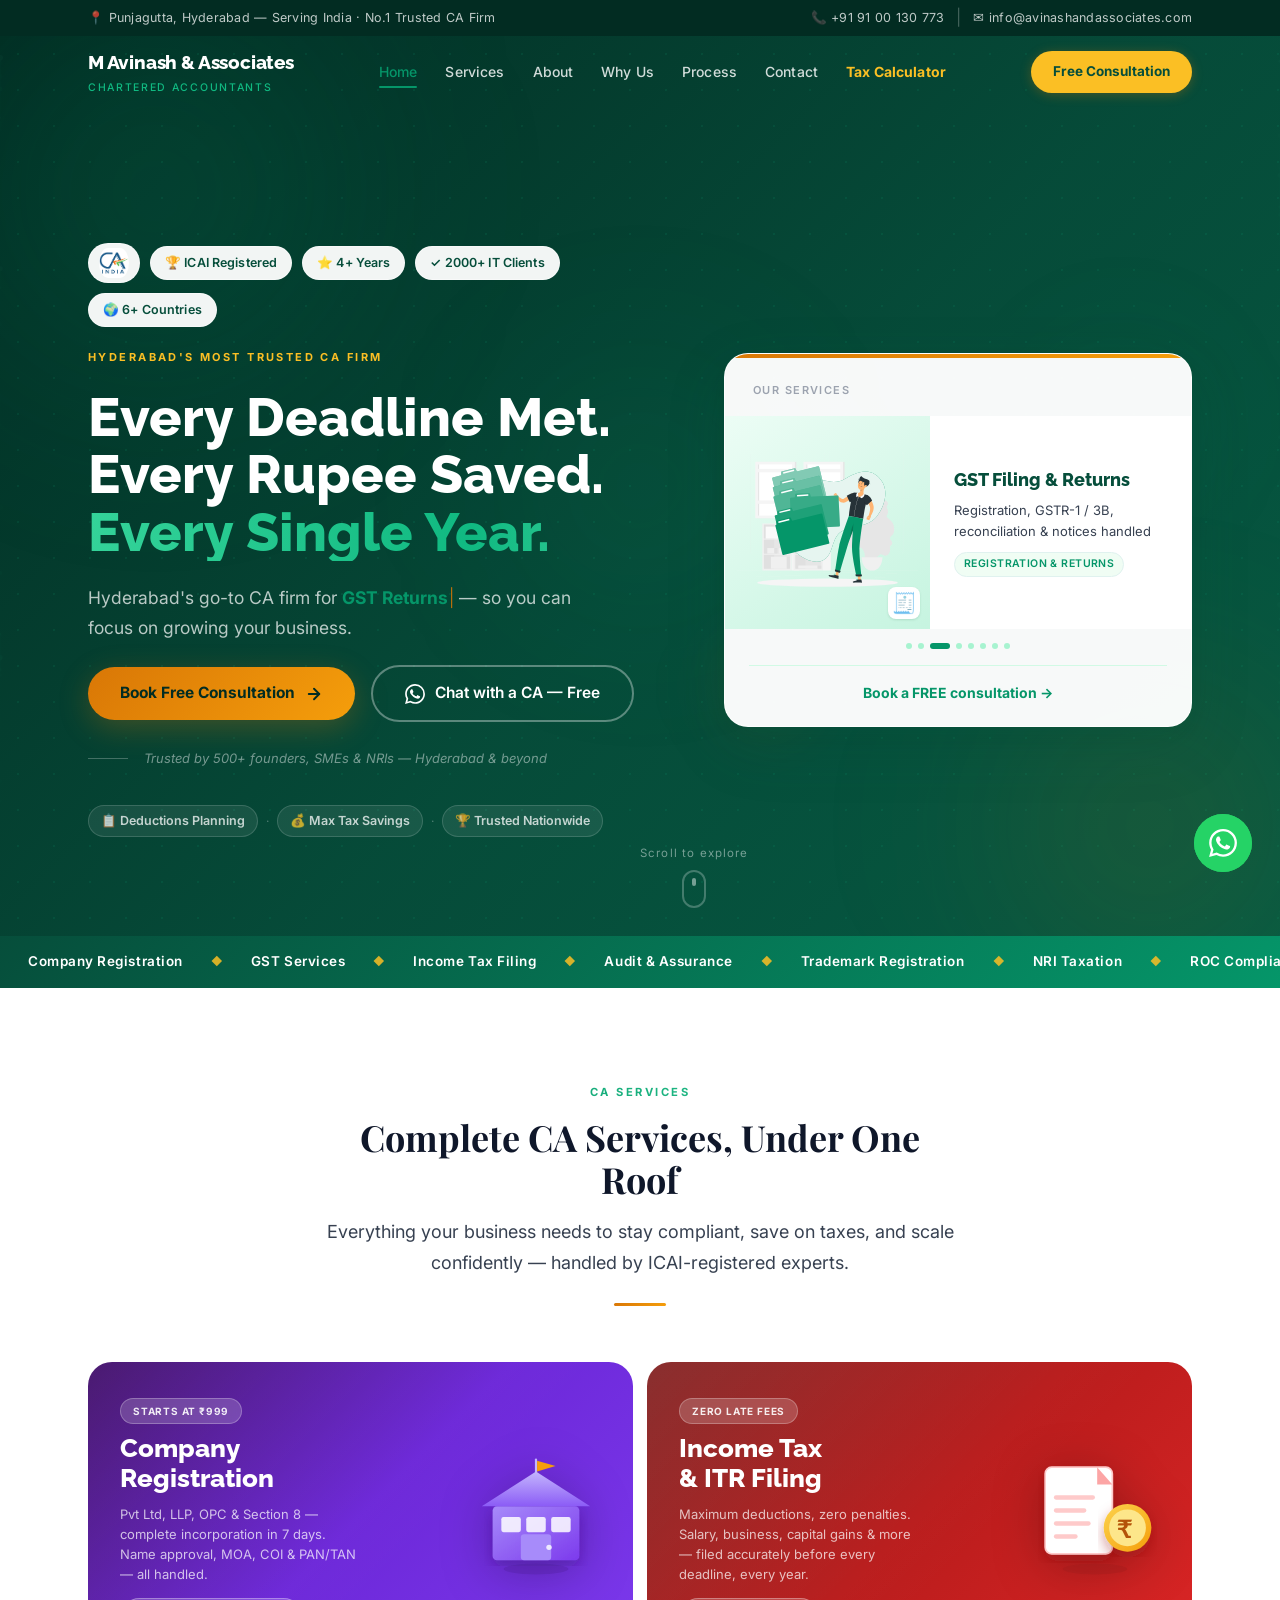
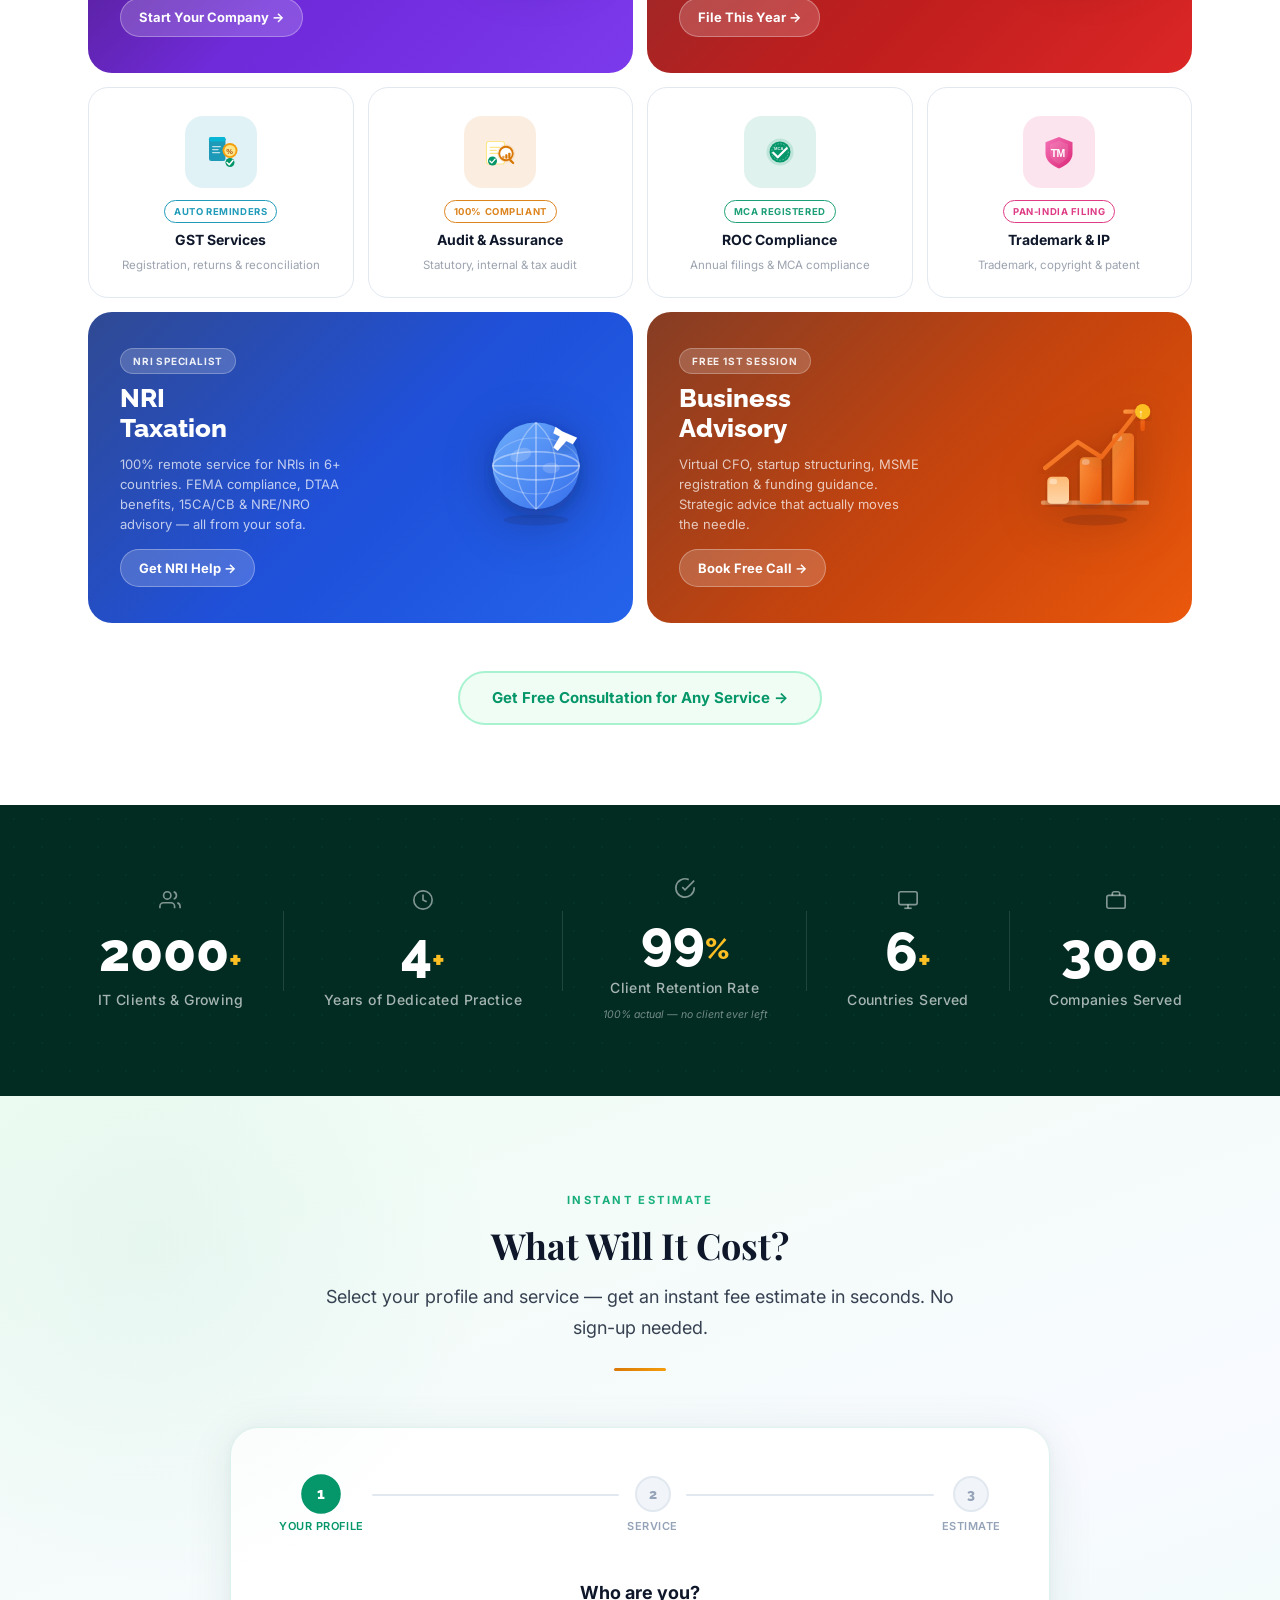
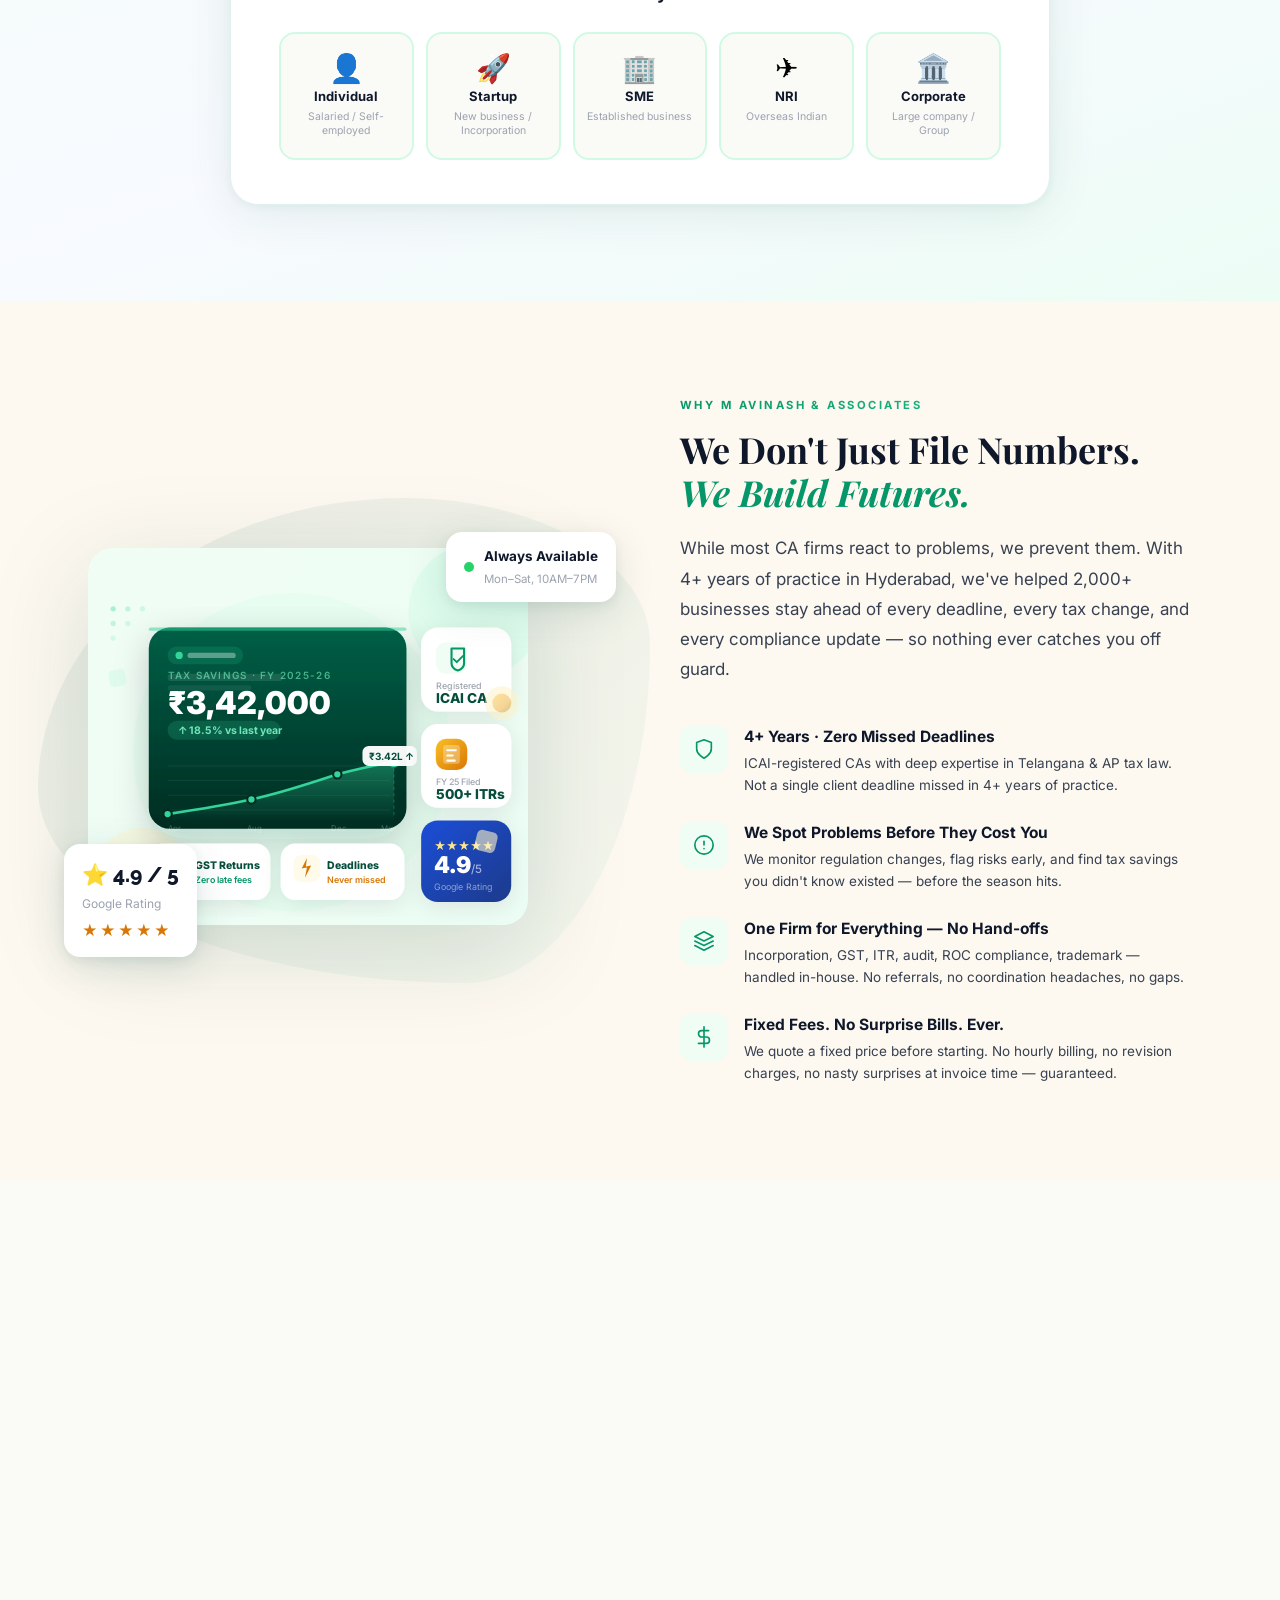
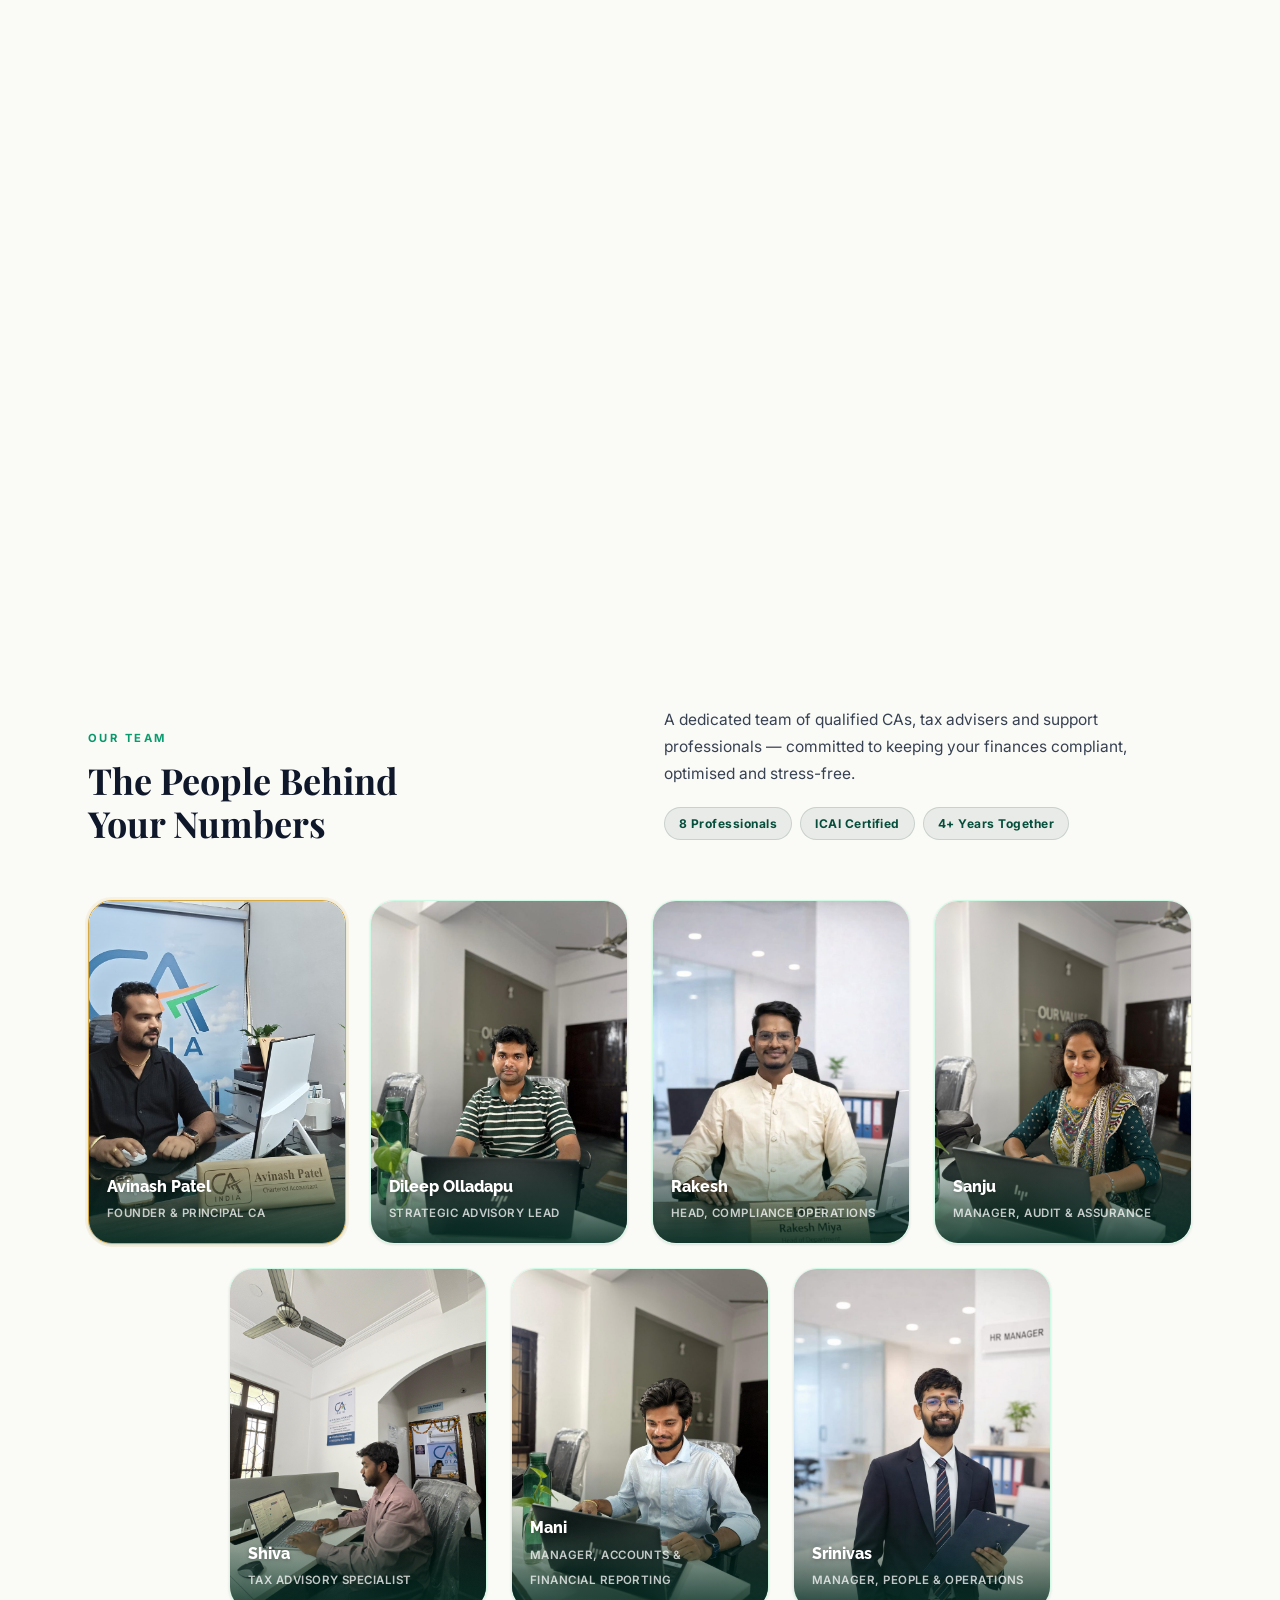
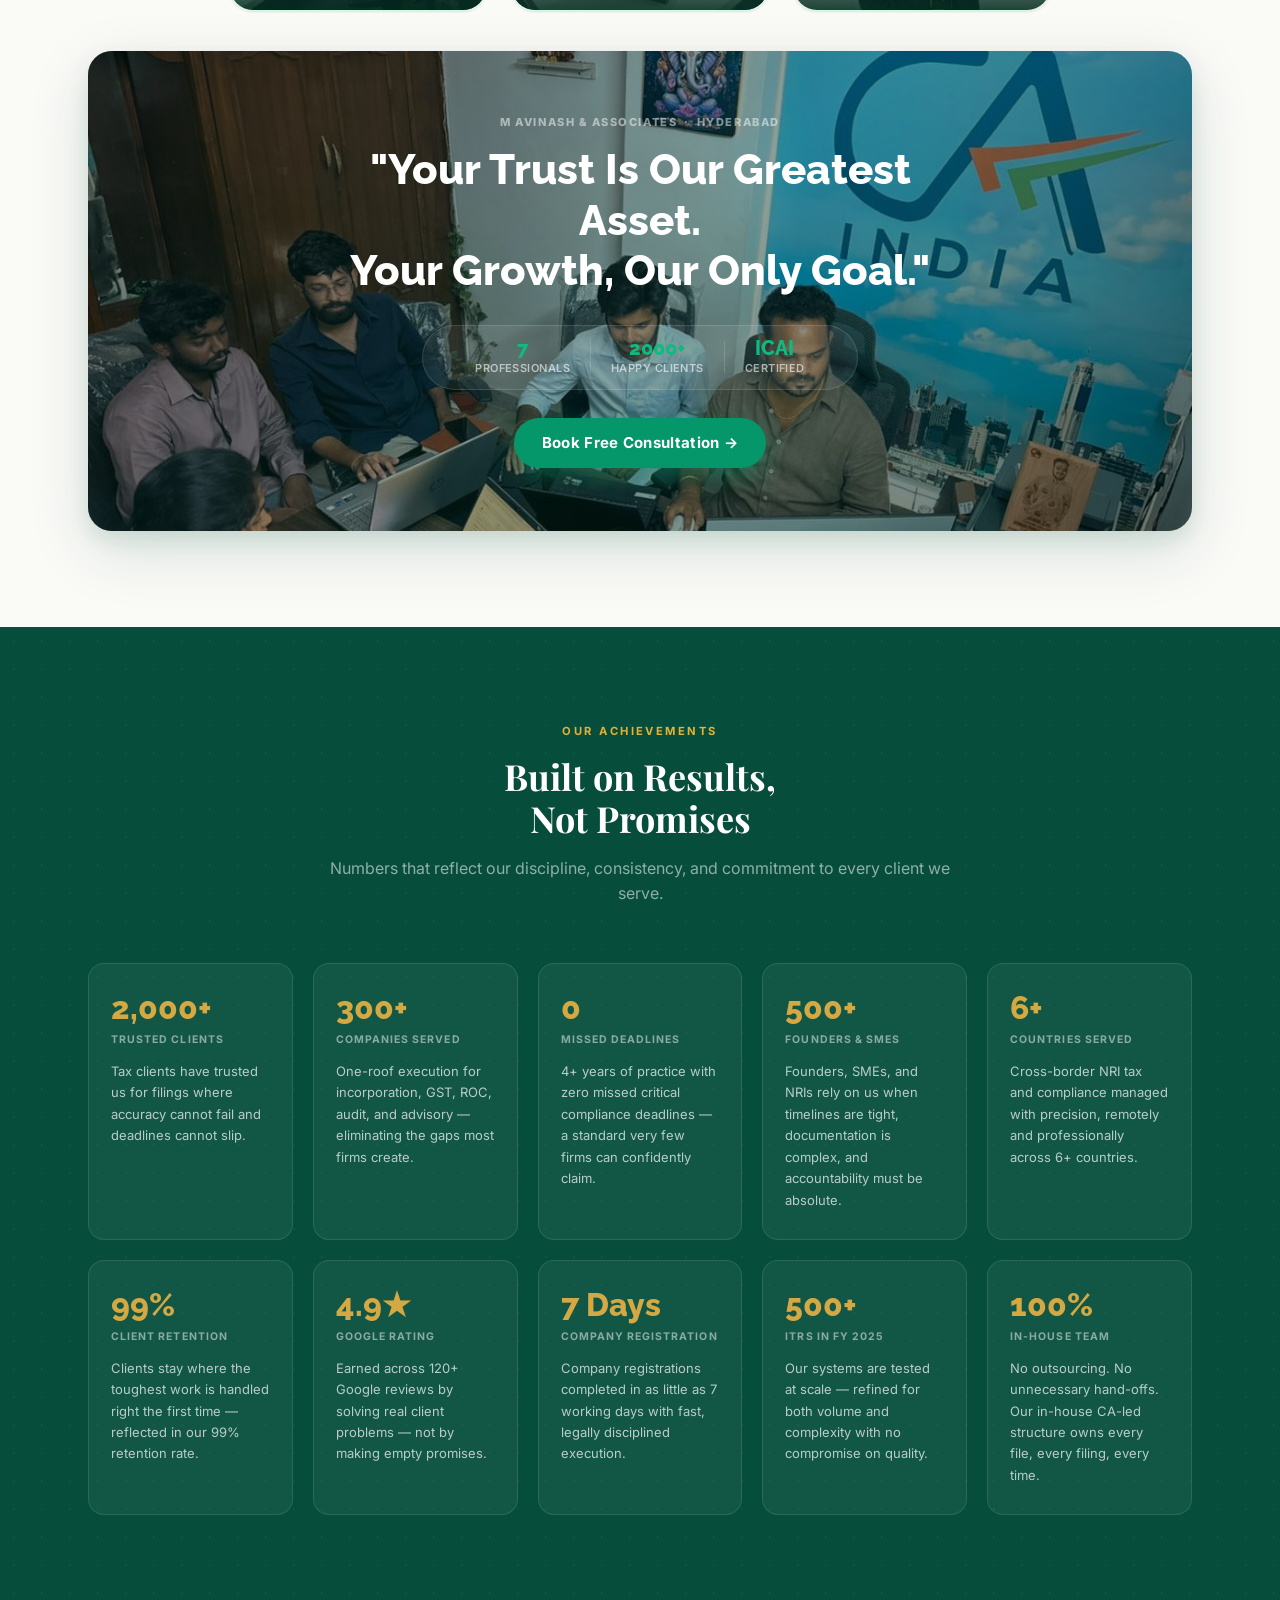
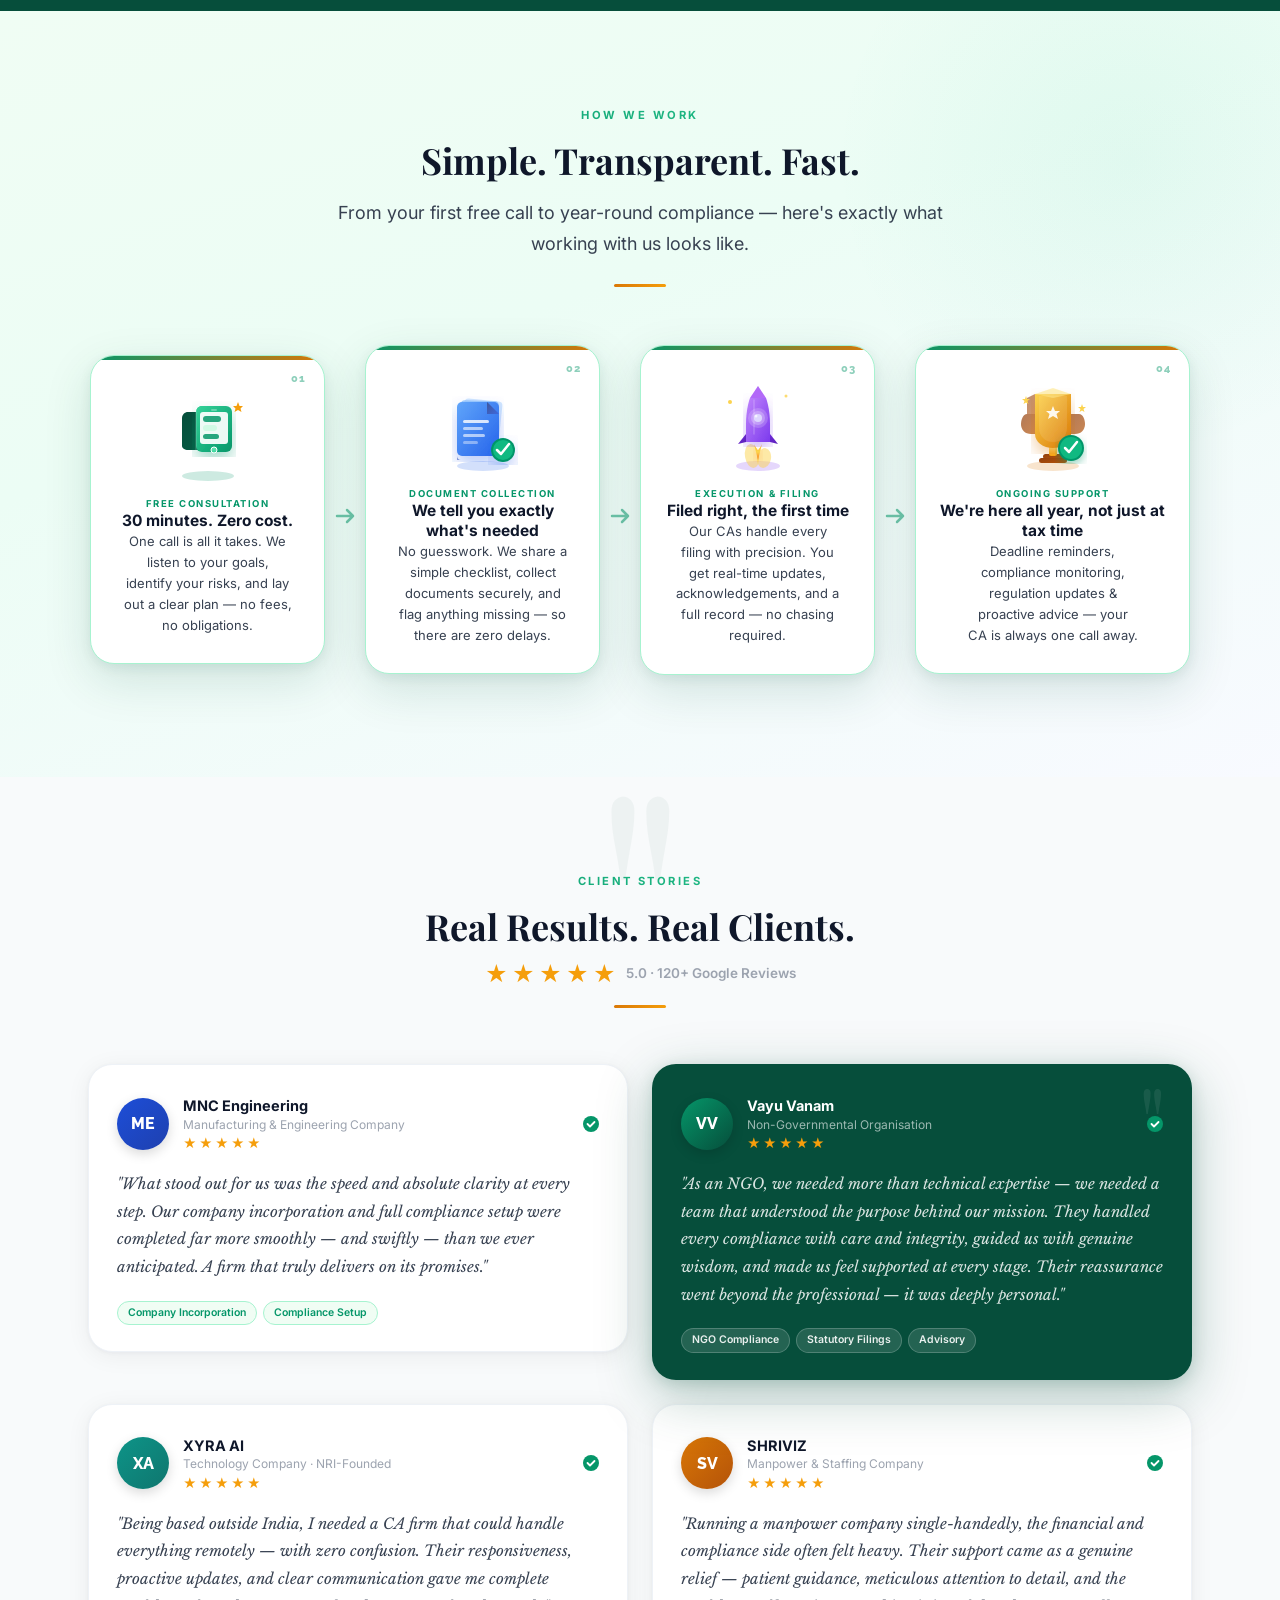
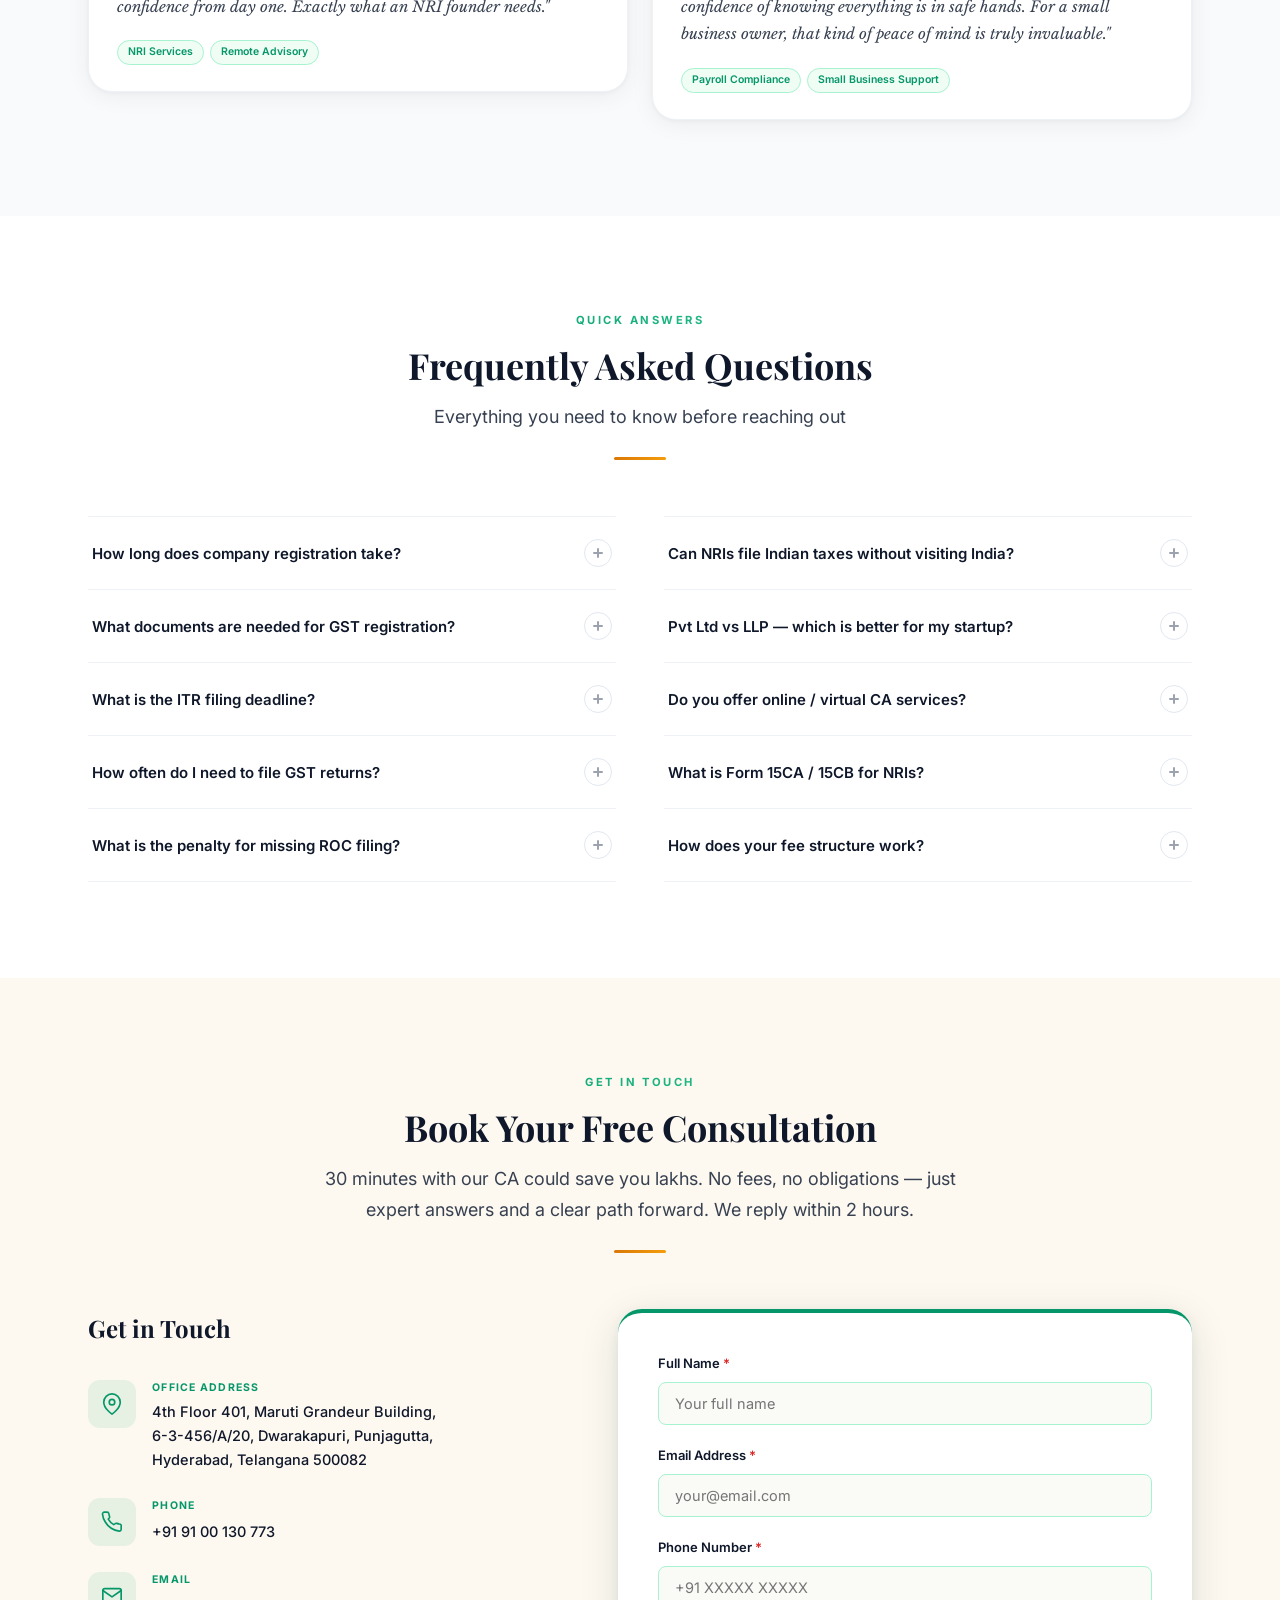
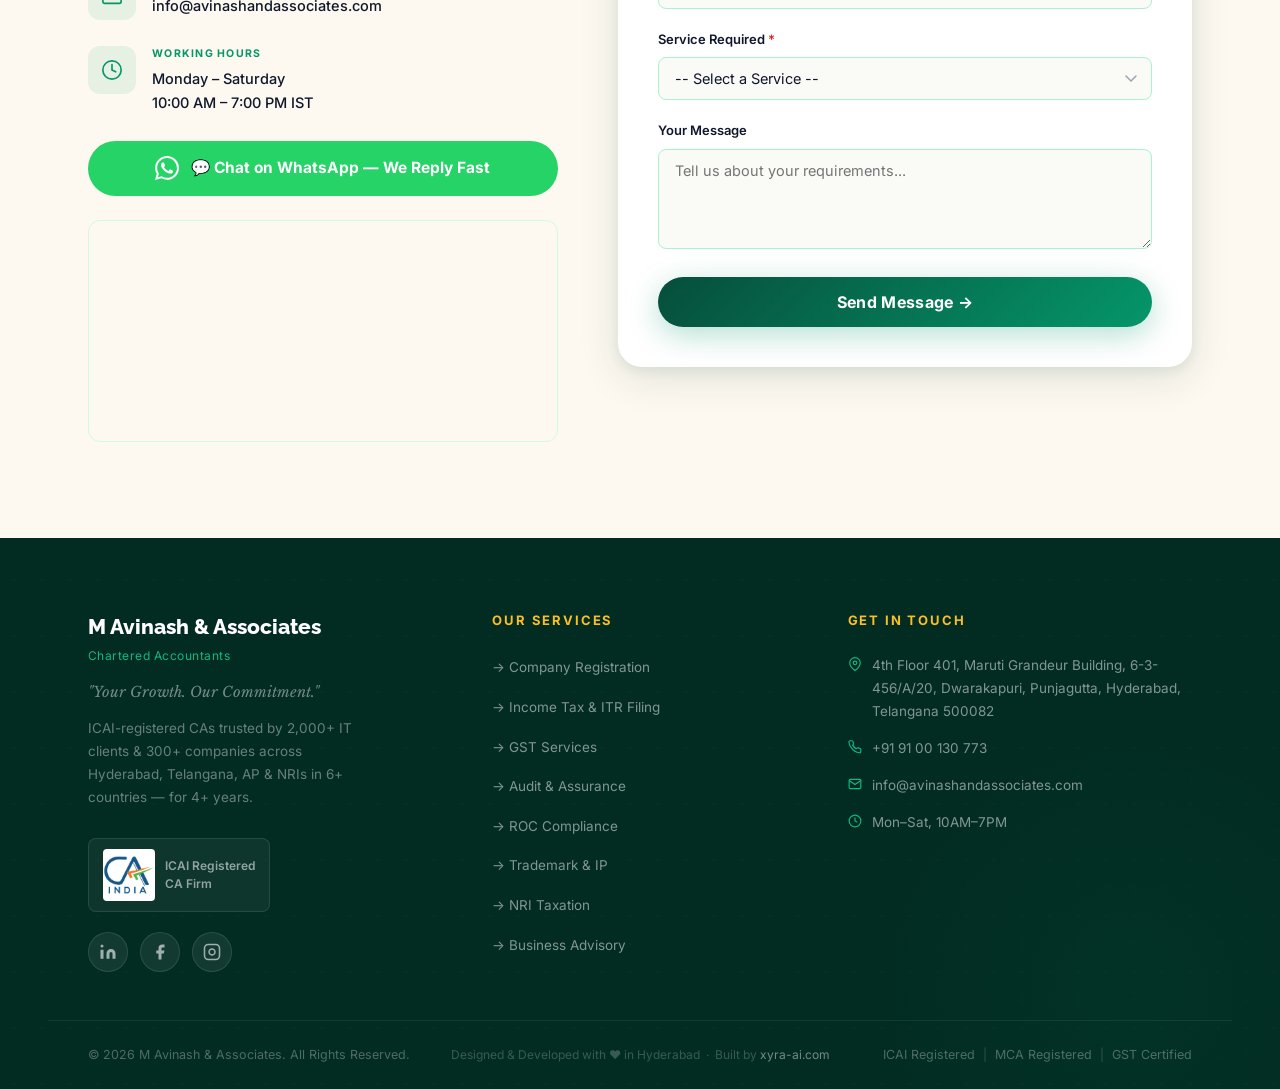
==== commit 08af2aee: "Replace testimonials with real client stories (MNC Engineering, XYRA AI, Vayu Vanam, SHRIVIZ) Co-Aut" ====
--- a/index.html
+++ b/index.html
@@ -1622,13 +1622,13 @@
 
         <div class="testi-grid">
 
-          <!-- Card 1 -->
+          <!-- Card 1 — MNC Engineering -->
           <div class="testi-card scroll-reveal-card" data-i="0">
             <div class="testi-top">
-              <div class="testi-avatar" style="--av-from:#7C3AED;--av-to:#6D28D9">RK</div>
+              <div class="testi-avatar" style="--av-from:#1D4ED8;--av-to:#1E40AF">ME</div>
               <div>
-                <p class="testi-name">Rajesh Kumar</p>
-                <p class="testi-role">Founder, SaaS Startup · Gachibowli, Hyderabad</p>
+                <p class="testi-name">MNC Engineering</p>
+                <p class="testi-role">Manufacturing & Engineering Company</p>
                 <div class="testi-stars-row" aria-label="5 stars">★★★★★</div>
               </div>
               <div class="testi-verified" title="Verified Client">
@@ -1636,22 +1636,22 @@
               </div>
             </div>
             <blockquote class="testi-quote">
-              "We incorporated our Pvt Ltd, got GST registration, and filed our first return — all within 3 weeks of signing up. Their team was available on WhatsApp whenever I had a question. Genuinely impressive."
+              "What stood out for us was the speed and absolute clarity at every step. Our company incorporation and full compliance setup were completed far more smoothly — and swiftly — than we ever anticipated. A firm that truly delivers on its promises."
             </blockquote>
             <div class="testi-tag-row">
-              <span class="testi-tag">Company Registration</span>
-              <span class="testi-tag">GST Setup</span>
-            </div>
-          </div>
-
-          <!-- Card 2 — FEATURED -->
+              <span class="testi-tag">Company Incorporation</span>
+              <span class="testi-tag">Compliance Setup</span>
+            </div>
+          </div>
+
+          <!-- Card 2 — FEATURED — Vayu Vanam NGO -->
           <div class="testi-card testi-featured scroll-reveal-card" data-i="1">
             <div class="testi-feat-quote-mark" aria-hidden="true">"</div>
             <div class="testi-top">
-              <div class="testi-avatar" style="--av-from:#059669;--av-to:#064E3B">PS</div>
+              <div class="testi-avatar" style="--av-from:#059669;--av-to:#064E3B">VV</div>
               <div>
-                <p class="testi-name">Priya Sharma</p>
-                <p class="testi-role">NRI Client · California, USA</p>
+                <p class="testi-name">Vayu Vanam</p>
+                <p class="testi-role">Non-Governmental Organisation</p>
                 <div class="testi-stars-row" aria-label="5 stars">★★★★★</div>
               </div>
               <div class="testi-verified" title="Verified Client">
@@ -1659,22 +1659,22 @@
               </div>
             </div>
             <blockquote class="testi-quote">
-              "I've been an NRI for 9 years and always dreaded India tax season. M Avinash &amp; Associates handled my ITR, FEMA compliance, and NRO account advisory entirely over email — zero trips to India needed. I saved ₹1.2L in taxes I didn't know I could claim."
+              "As an NGO, we needed more than technical expertise — we needed a team that understood the purpose behind our mission. They handled every compliance with care and integrity, guided us with genuine wisdom, and made us feel supported at every stage. Their reassurance went beyond the professional — it was deeply personal."
             </blockquote>
             <div class="testi-tag-row">
-              <span class="testi-tag">NRI Taxation</span>
-              <span class="testi-tag">FEMA</span>
-              <span class="testi-tag">DTAA</span>
-            </div>
-          </div>
-
-          <!-- Card 3 -->
+              <span class="testi-tag">NGO Compliance</span>
+              <span class="testi-tag">Statutory Filings</span>
+              <span class="testi-tag">Advisory</span>
+            </div>
+          </div>
+
+          <!-- Card 3 — XYRA AI -->
           <div class="testi-card scroll-reveal-card" data-i="2">
             <div class="testi-top">
-              <div class="testi-avatar" style="--av-from:#D97706;--av-to:#B45309">VR</div>
+              <div class="testi-avatar" style="--av-from:#0D9488;--av-to:#0F766E">XA</div>
               <div>
-                <p class="testi-name">Venkat Reddy</p>
-                <p class="testi-role">MD, Manufacturing Co. · Hyderabad</p>
+                <p class="testi-name">XYRA AI</p>
+                <p class="testi-role">Technology Company · NRI-Founded</p>
                 <div class="testi-stars-row" aria-label="5 stars">★★★★★</div>
               </div>
               <div class="testi-verified" title="Verified Client">
@@ -1682,11 +1682,33 @@
               </div>
             </div>
             <blockquote class="testi-quote">
-              "Eight years, 96 ROC filings, not a single penalty. They know our business inside out and flag issues before we even notice them. They're not our CA — they're part of our team."
+              "Being based outside India, I needed a CA firm that could handle everything remotely — with zero confusion. Their responsiveness, proactive updates, and clear communication gave me complete confidence from day one. Exactly what an NRI founder needs."
             </blockquote>
             <div class="testi-tag-row">
-              <span class="testi-tag">Audit</span>
-              <span class="testi-tag">ROC Compliance</span>
+              <span class="testi-tag">NRI Services</span>
+              <span class="testi-tag">Remote Advisory</span>
+            </div>
+          </div>
+
+          <!-- Card 4 — SHRIVIZ -->
+          <div class="testi-card scroll-reveal-card" data-i="3">
+            <div class="testi-top">
+              <div class="testi-avatar" style="--av-from:#D97706;--av-to:#B45309">SV</div>
+              <div>
+                <p class="testi-name">SHRIVIZ</p>
+                <p class="testi-role">Manpower & Staffing Company</p>
+                <div class="testi-stars-row" aria-label="5 stars">★★★★★</div>
+              </div>
+              <div class="testi-verified" title="Verified Client">
+                <svg width="16" height="16" viewBox="0 0 16 16" fill="none" aria-hidden="true"><circle cx="8" cy="8" r="8" fill="#059669"/><path d="M4.5 8L7 10.5L11.5 6" stroke="white" stroke-width="1.8" stroke-linecap="round" stroke-linejoin="round"/></svg>
+              </div>
+            </div>
+            <blockquote class="testi-quote">
+              "Running a manpower company single-handedly, the financial and compliance side often felt heavy. Their support came as a genuine relief — patient guidance, meticulous attention to detail, and the confidence of knowing everything is in safe hands. For a small business owner, that kind of peace of mind is truly invaluable."
+            </blockquote>
+            <div class="testi-tag-row">
+              <span class="testi-tag">Payroll Compliance</span>
+              <span class="testi-tag">Small Business Support</span>
             </div>
           </div>
 
--- a/css/sections.css
+++ b/css/sections.css
@@ -529,8 +529,8 @@
 
 .testi-grid {
   display: grid;
-  grid-template-columns: 1fr 1.12fr 1fr;
-  gap: 20px;
+  grid-template-columns: repeat(2, 1fr);
+  gap: 24px;
   align-items: start;
   margin-top: 56px;
 }
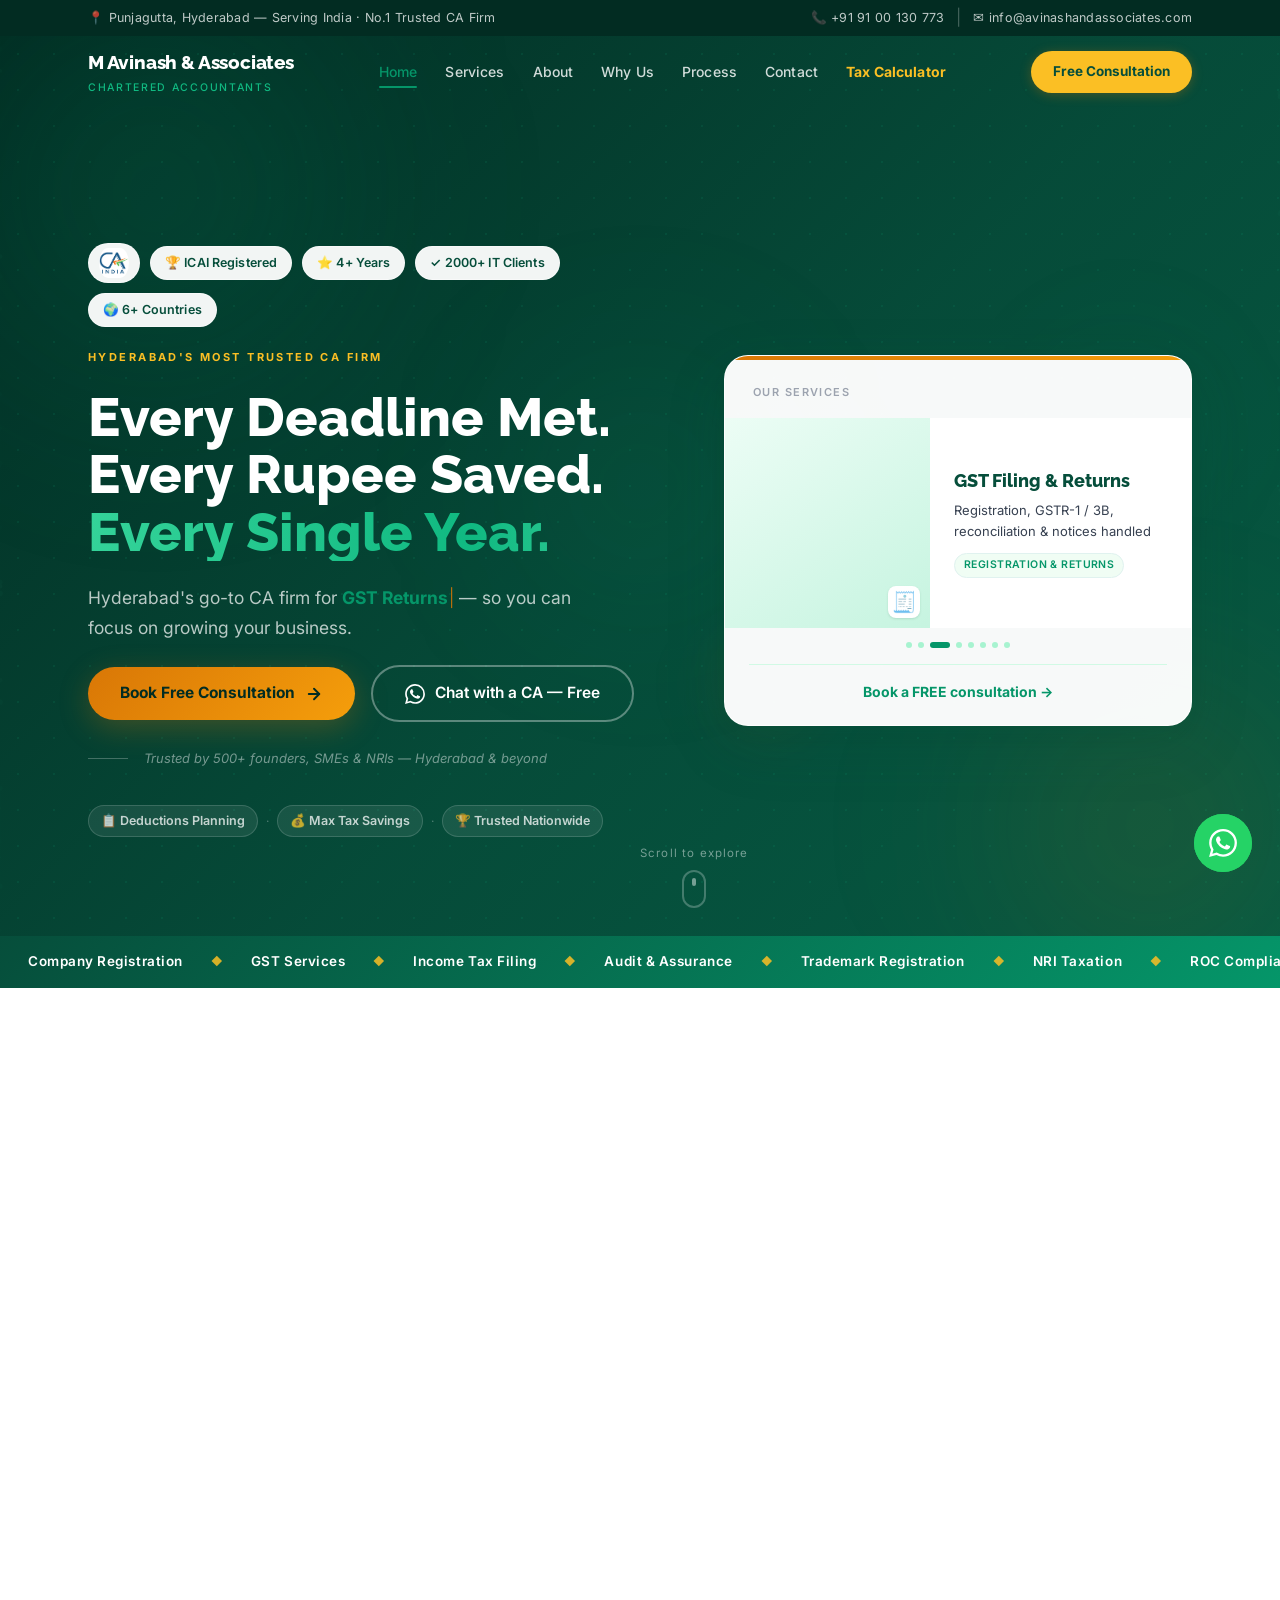
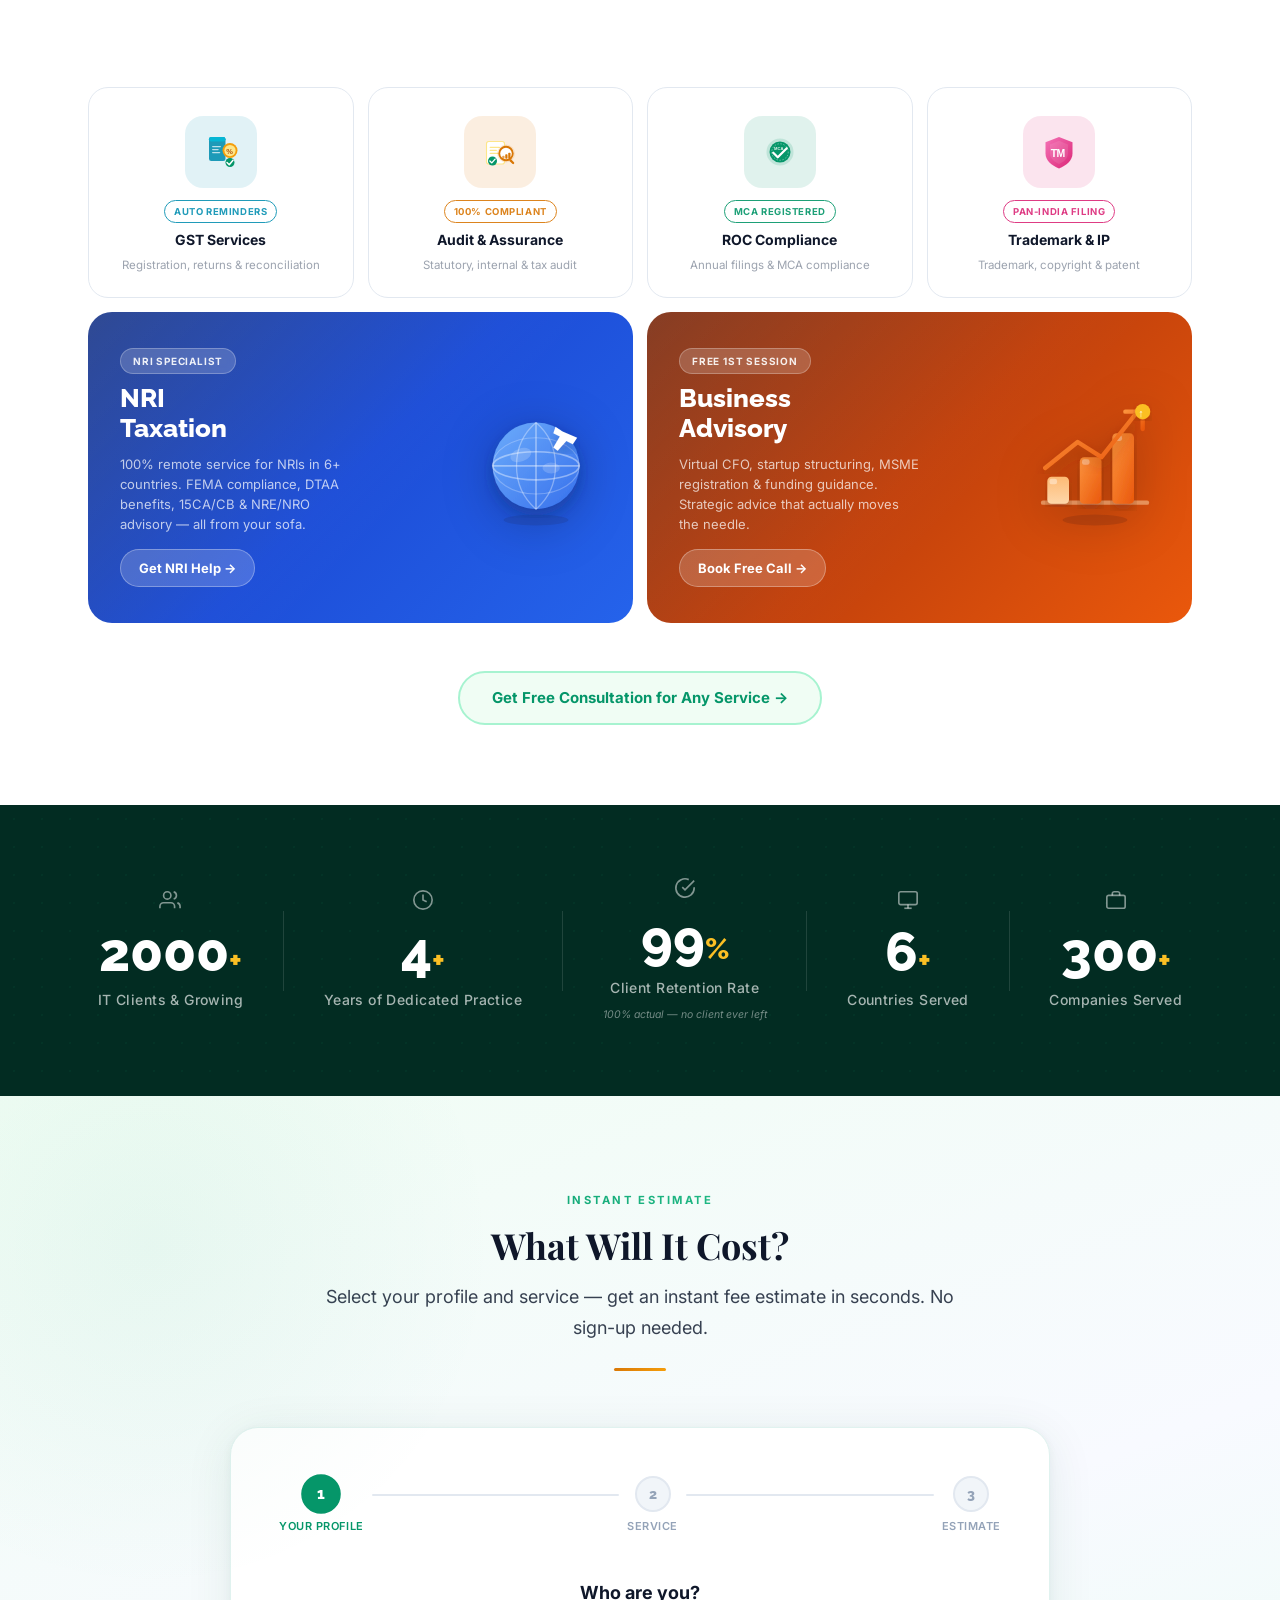
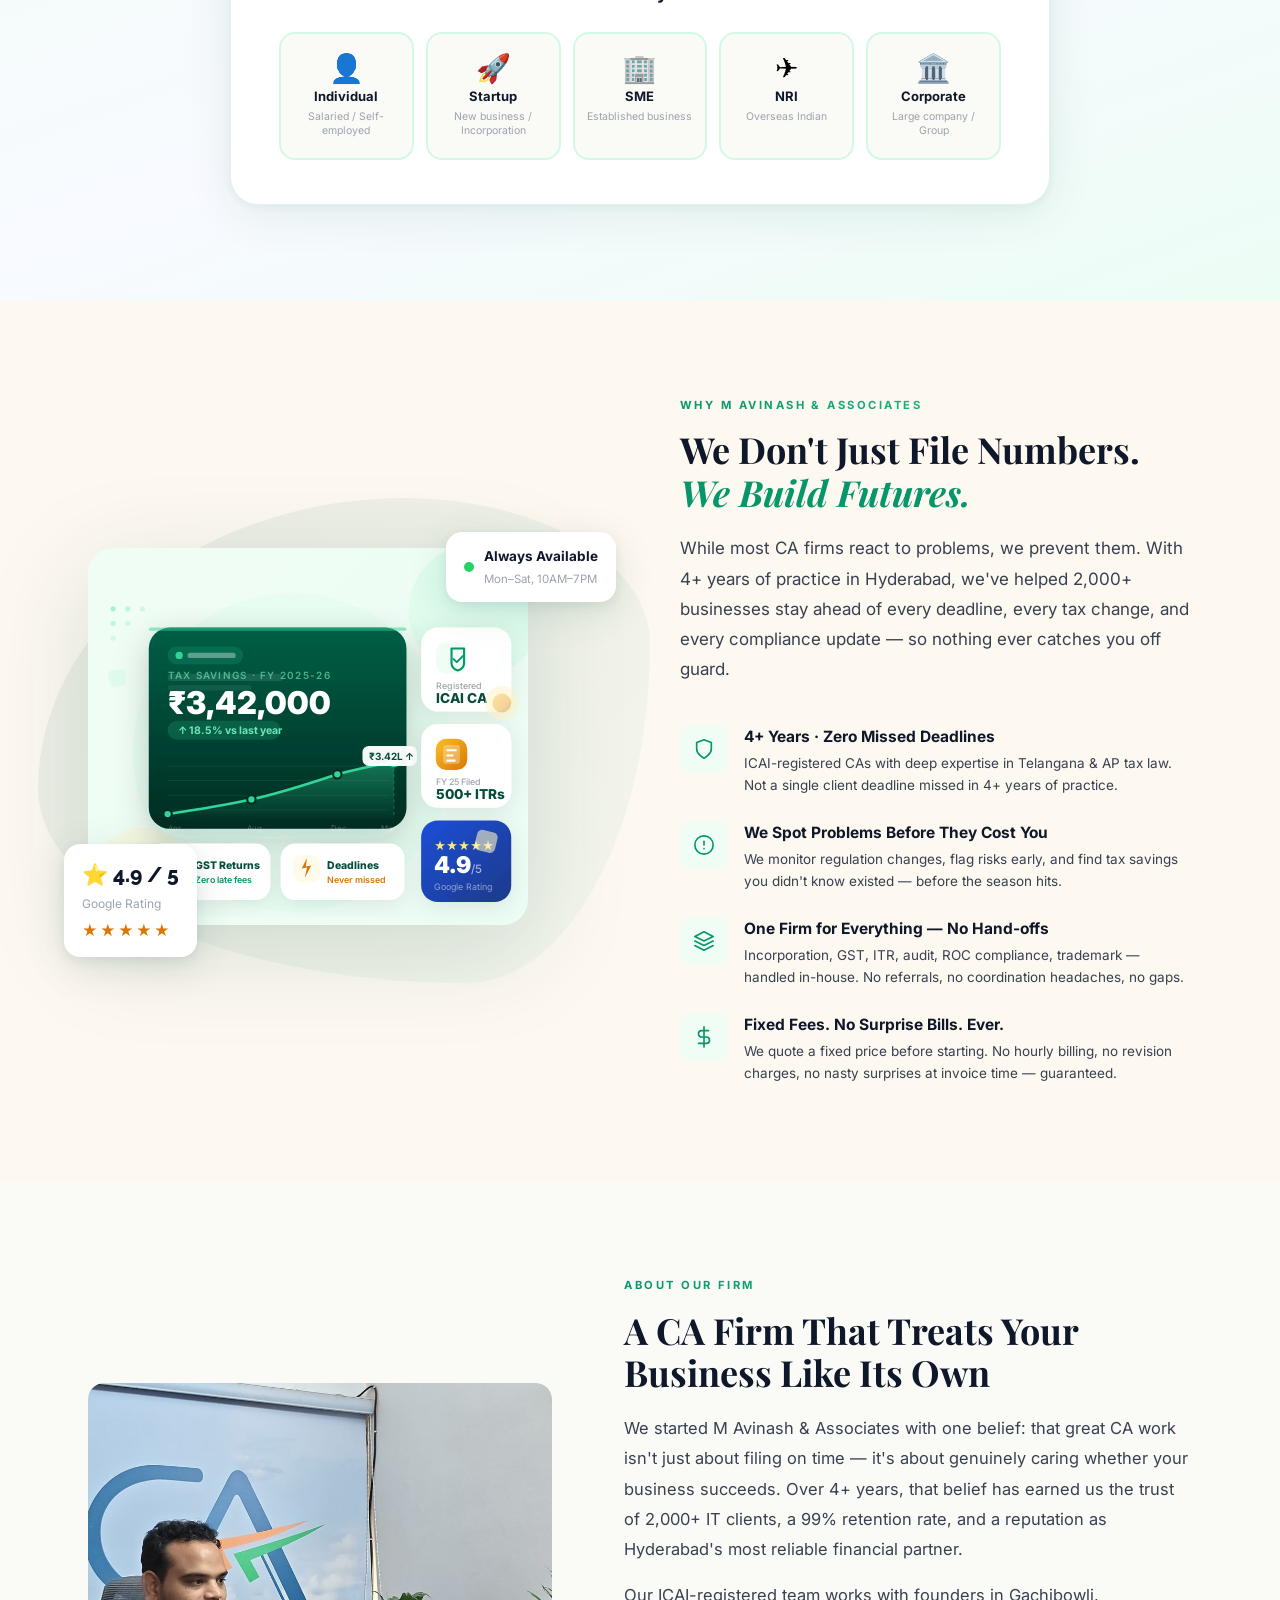
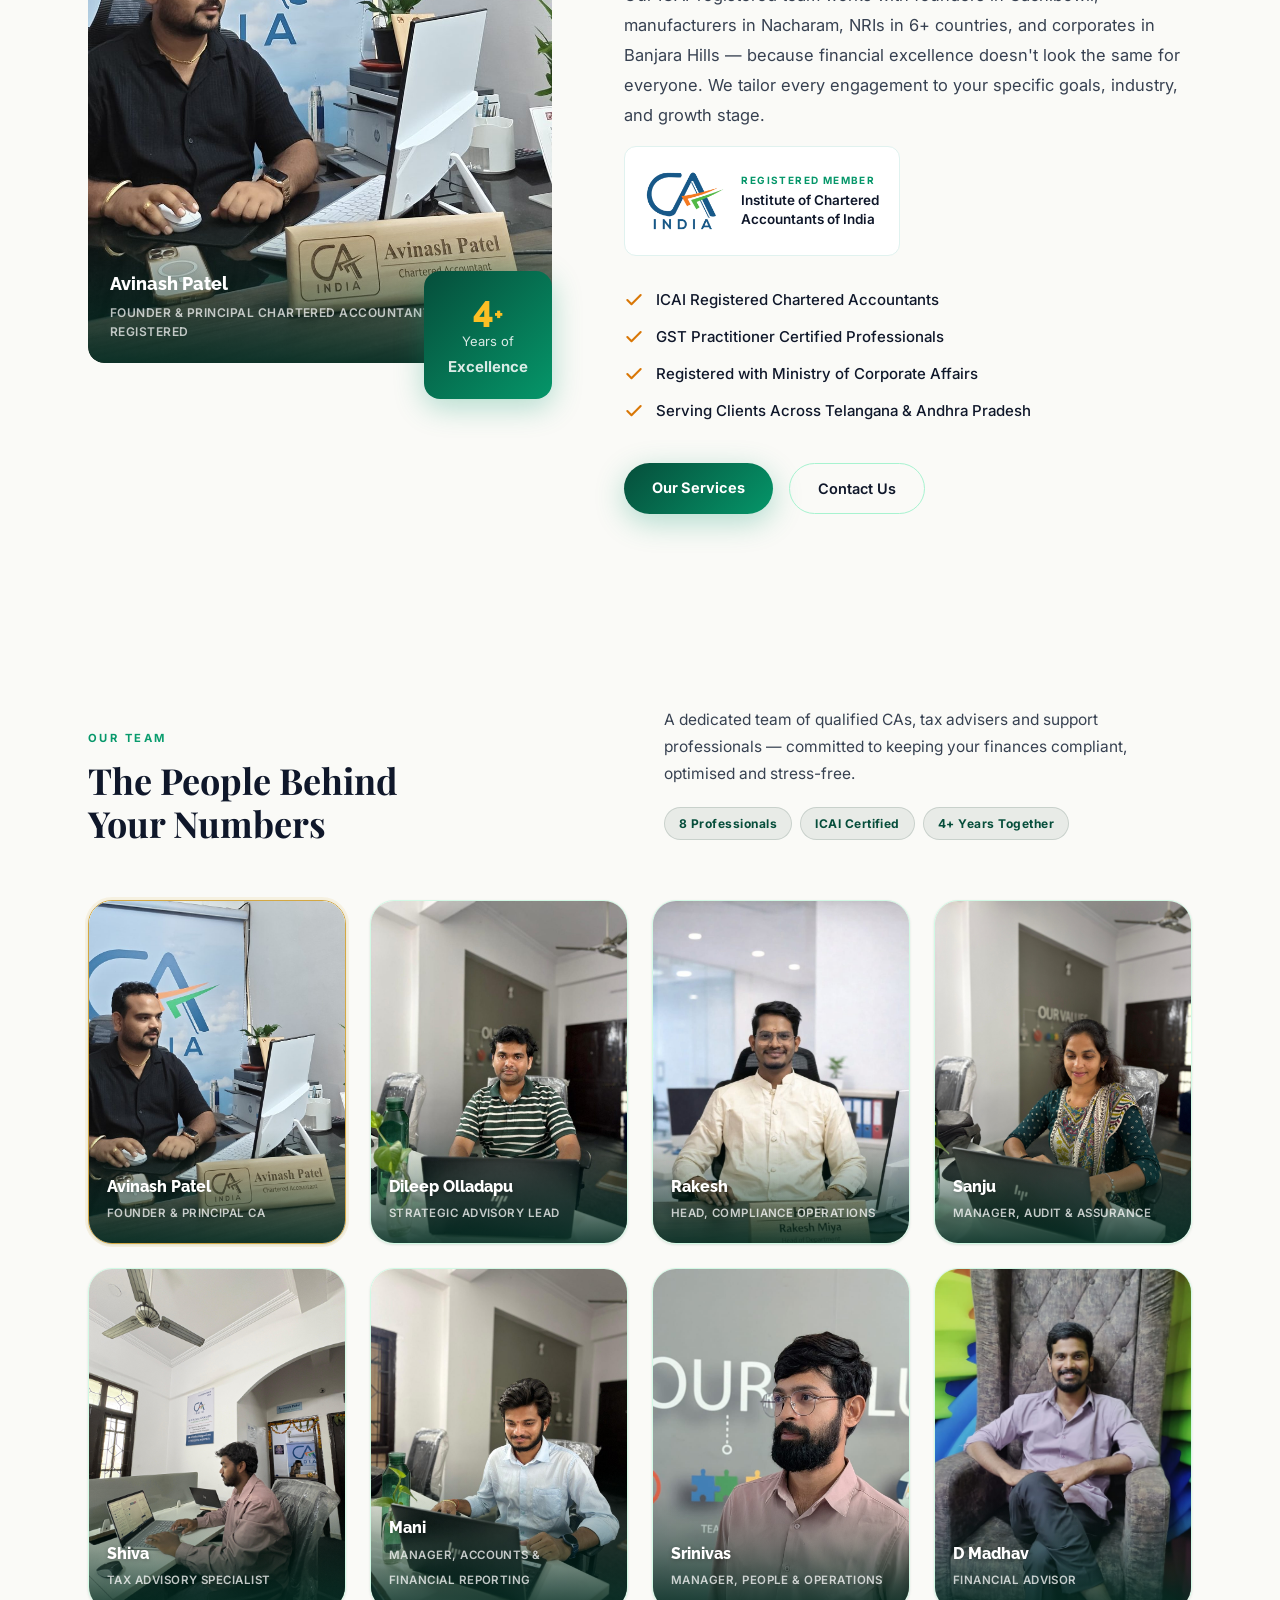
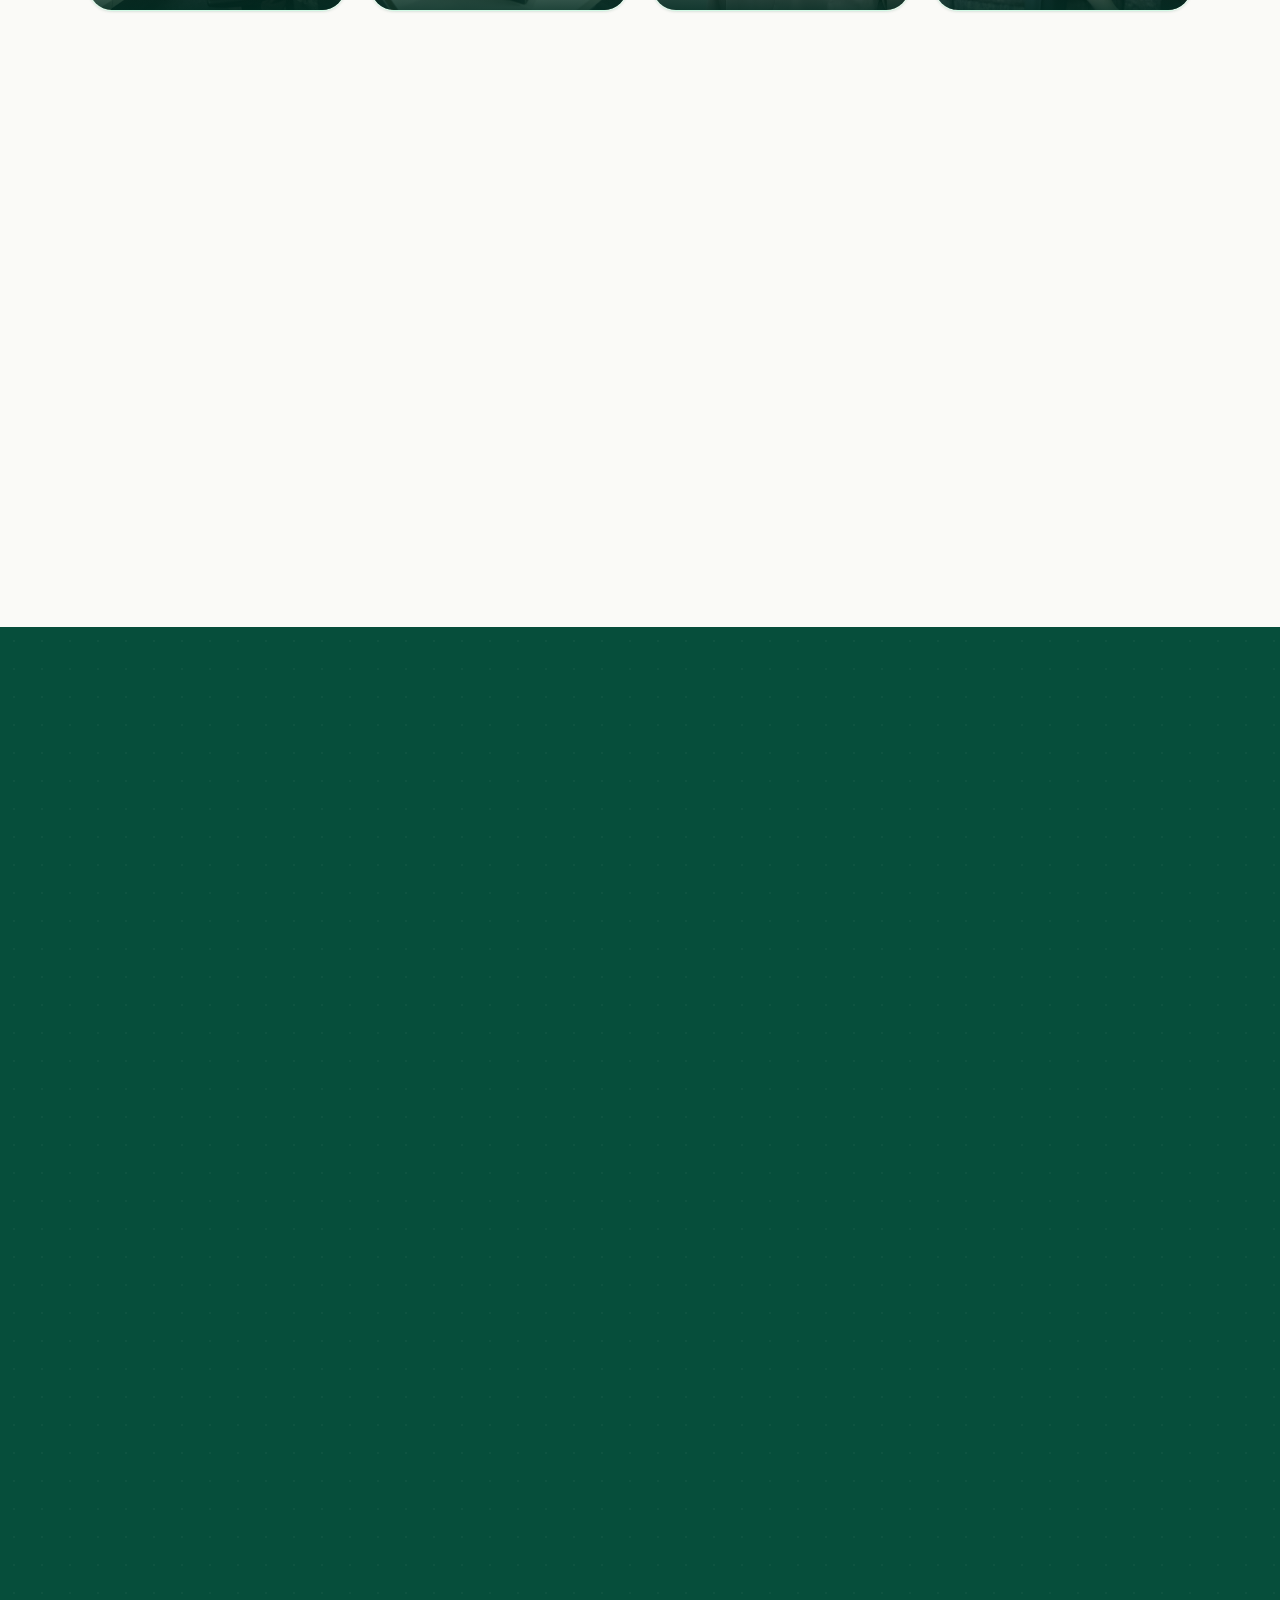
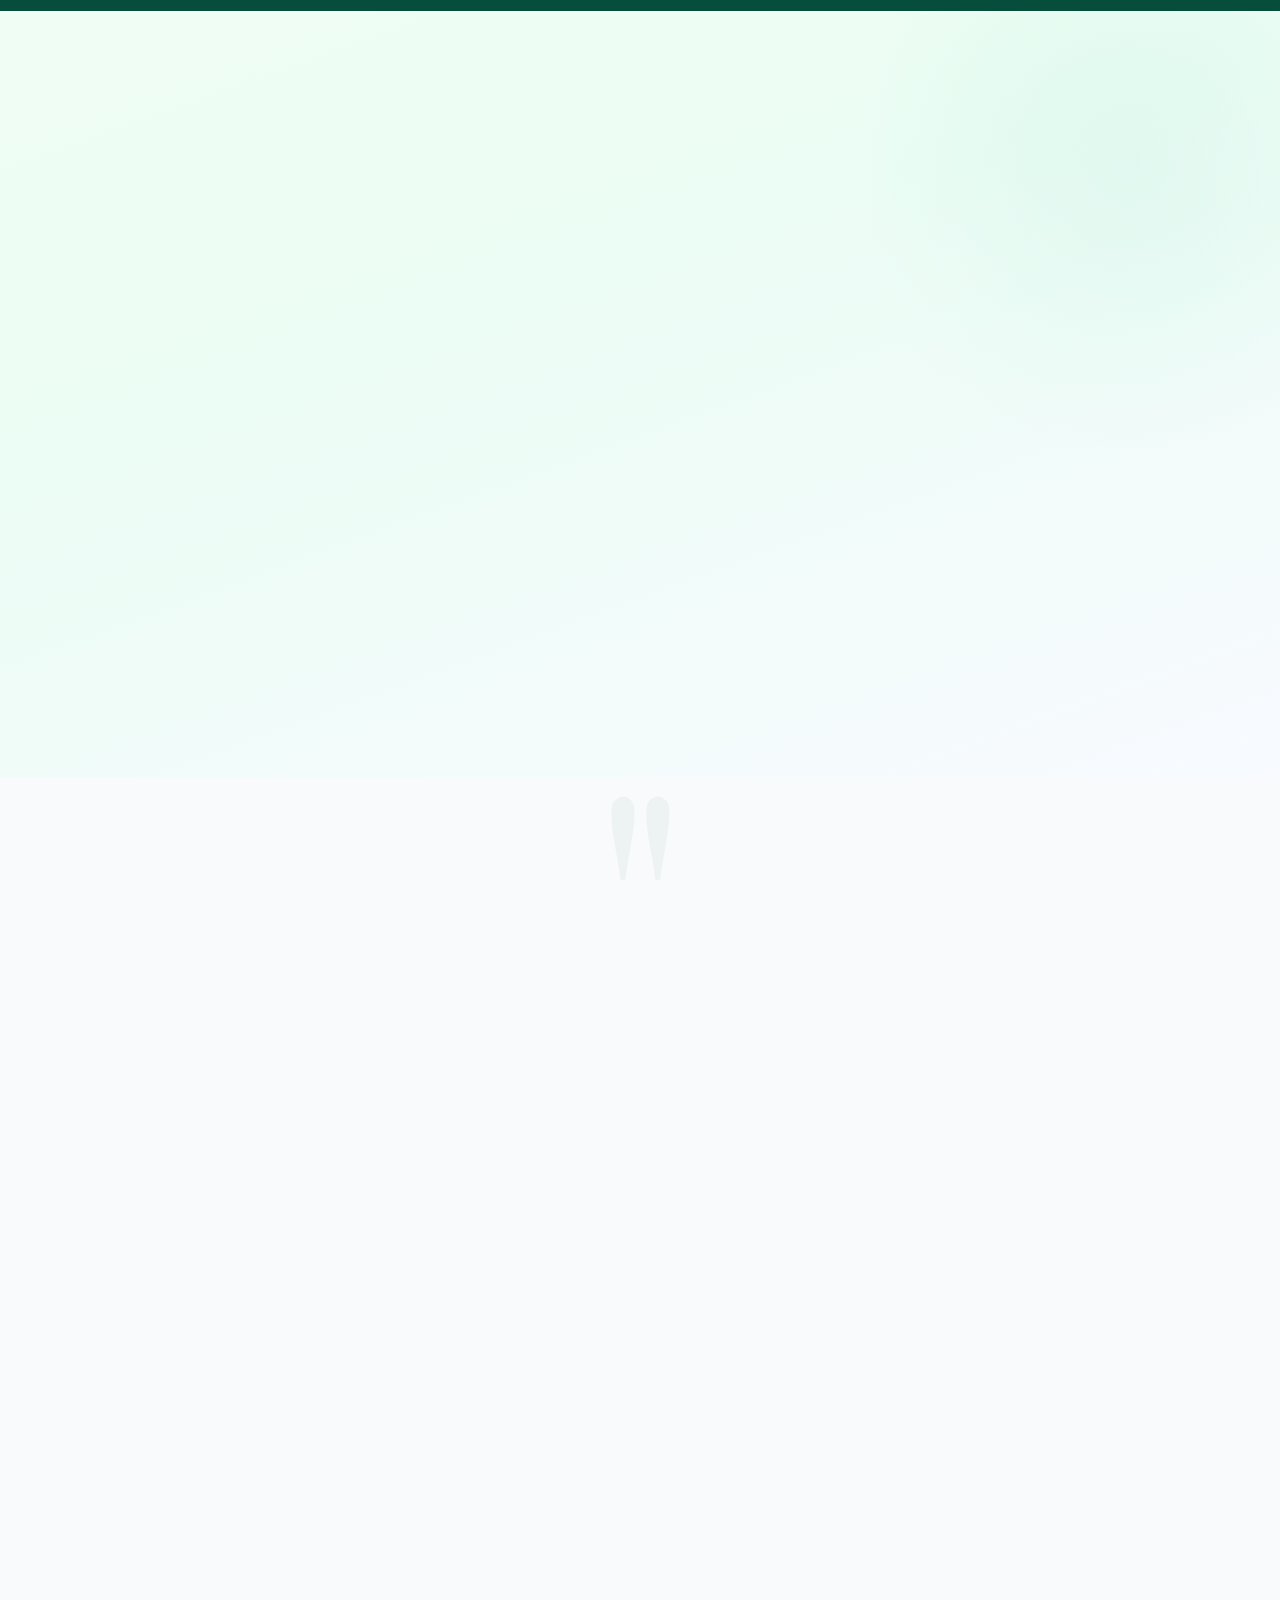
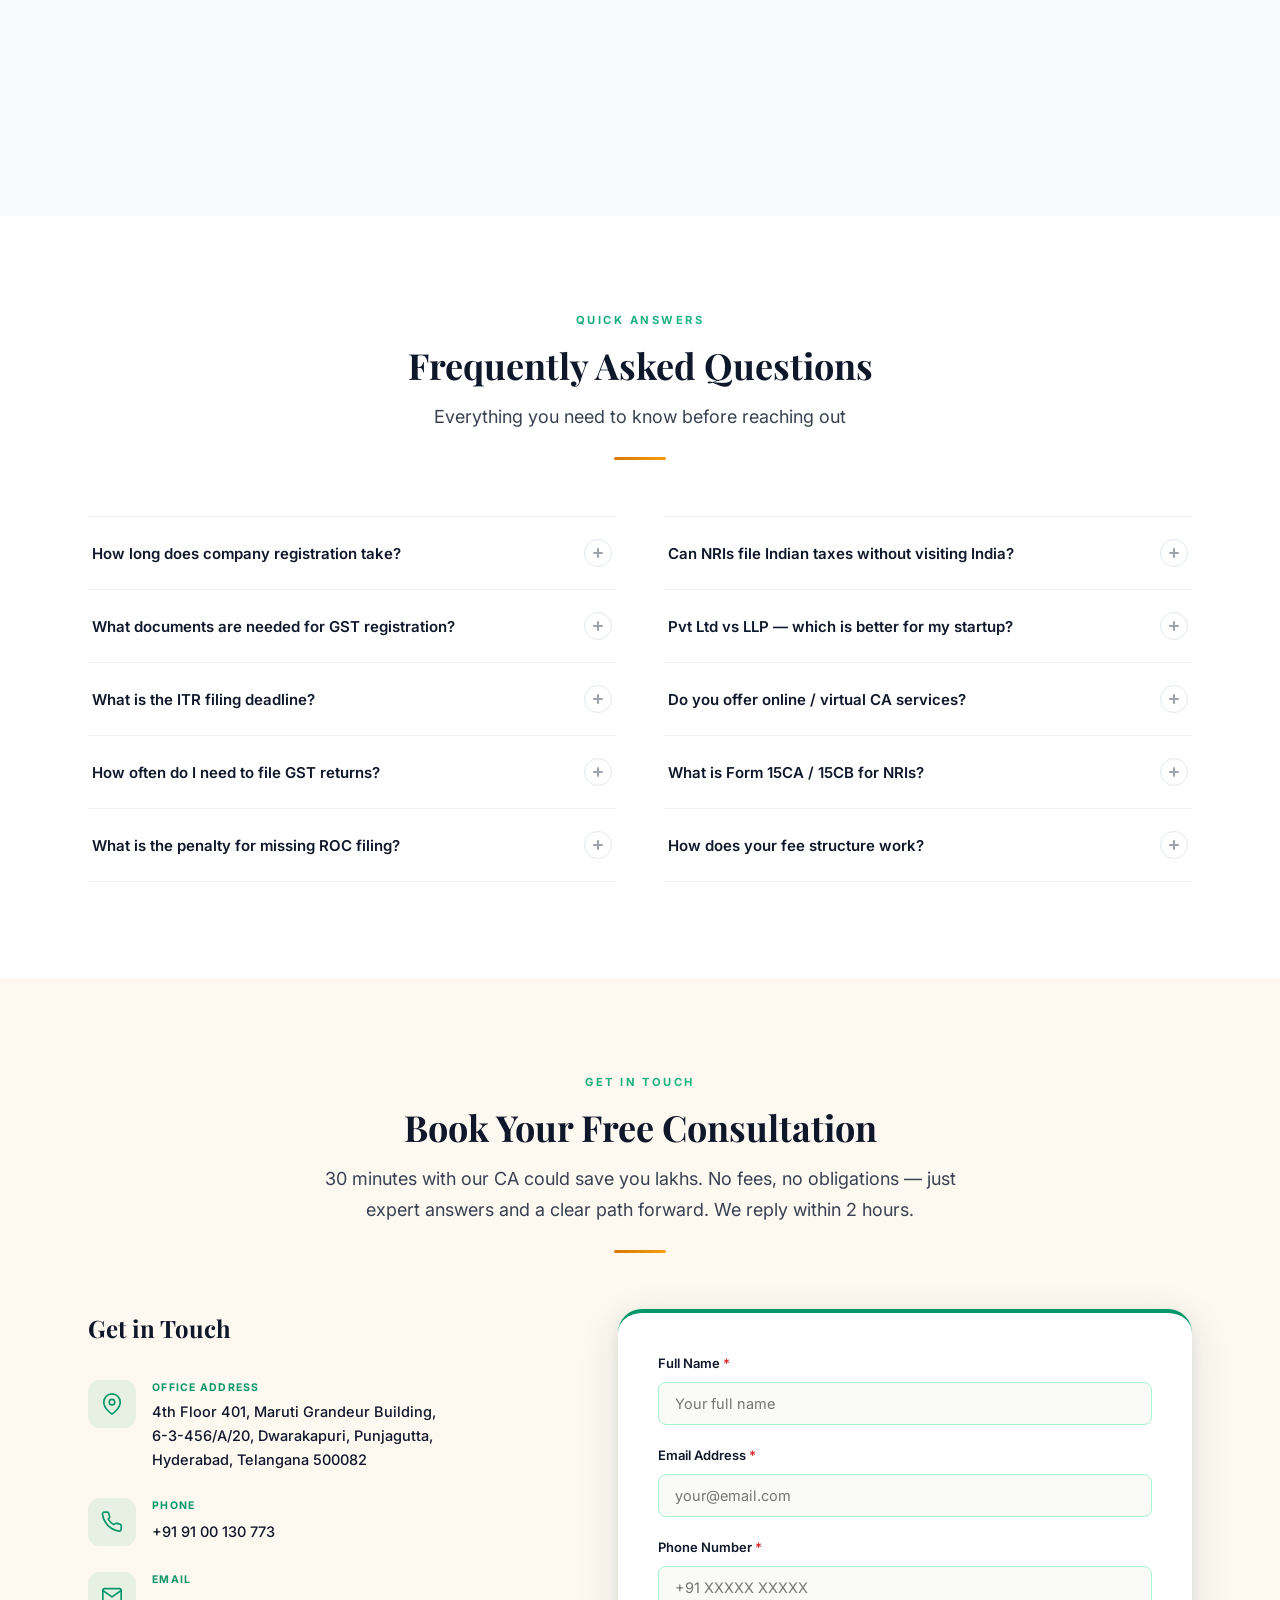
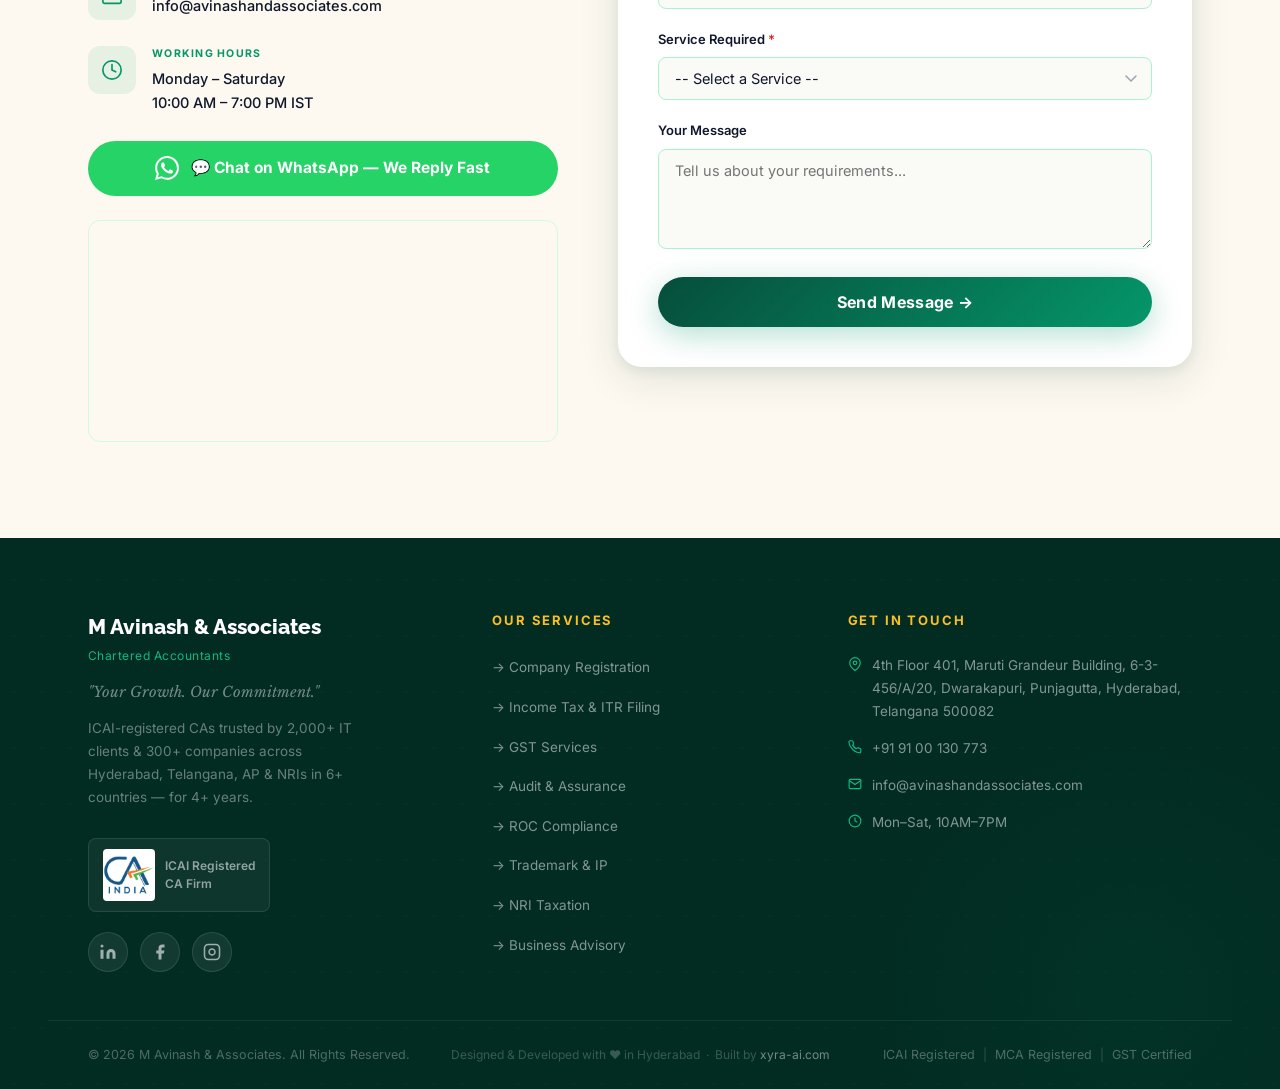
==== commit 9e50fde9: "Add Madhav to team and UI polish" ====
--- a/index.html
+++ b/index.html
@@ -1270,6 +1270,16 @@
             </div>
           </div>
 
+          <div class="team-card scroll-reveal" style="--ti:7">
+            <div class="team-photo-wrap">
+              <img src="team/Madhav.jpeg" alt="D Madhav" class="team-photo" loading="lazy">
+              <div class="team-overlay">
+                <h3 class="team-name">D Madhav</h3>
+                <span class="team-role">Financial Advisor</span>
+              </div>
+            </div>
+          </div>
+
         </div>
 
         <!-- Group photo with CTA -->
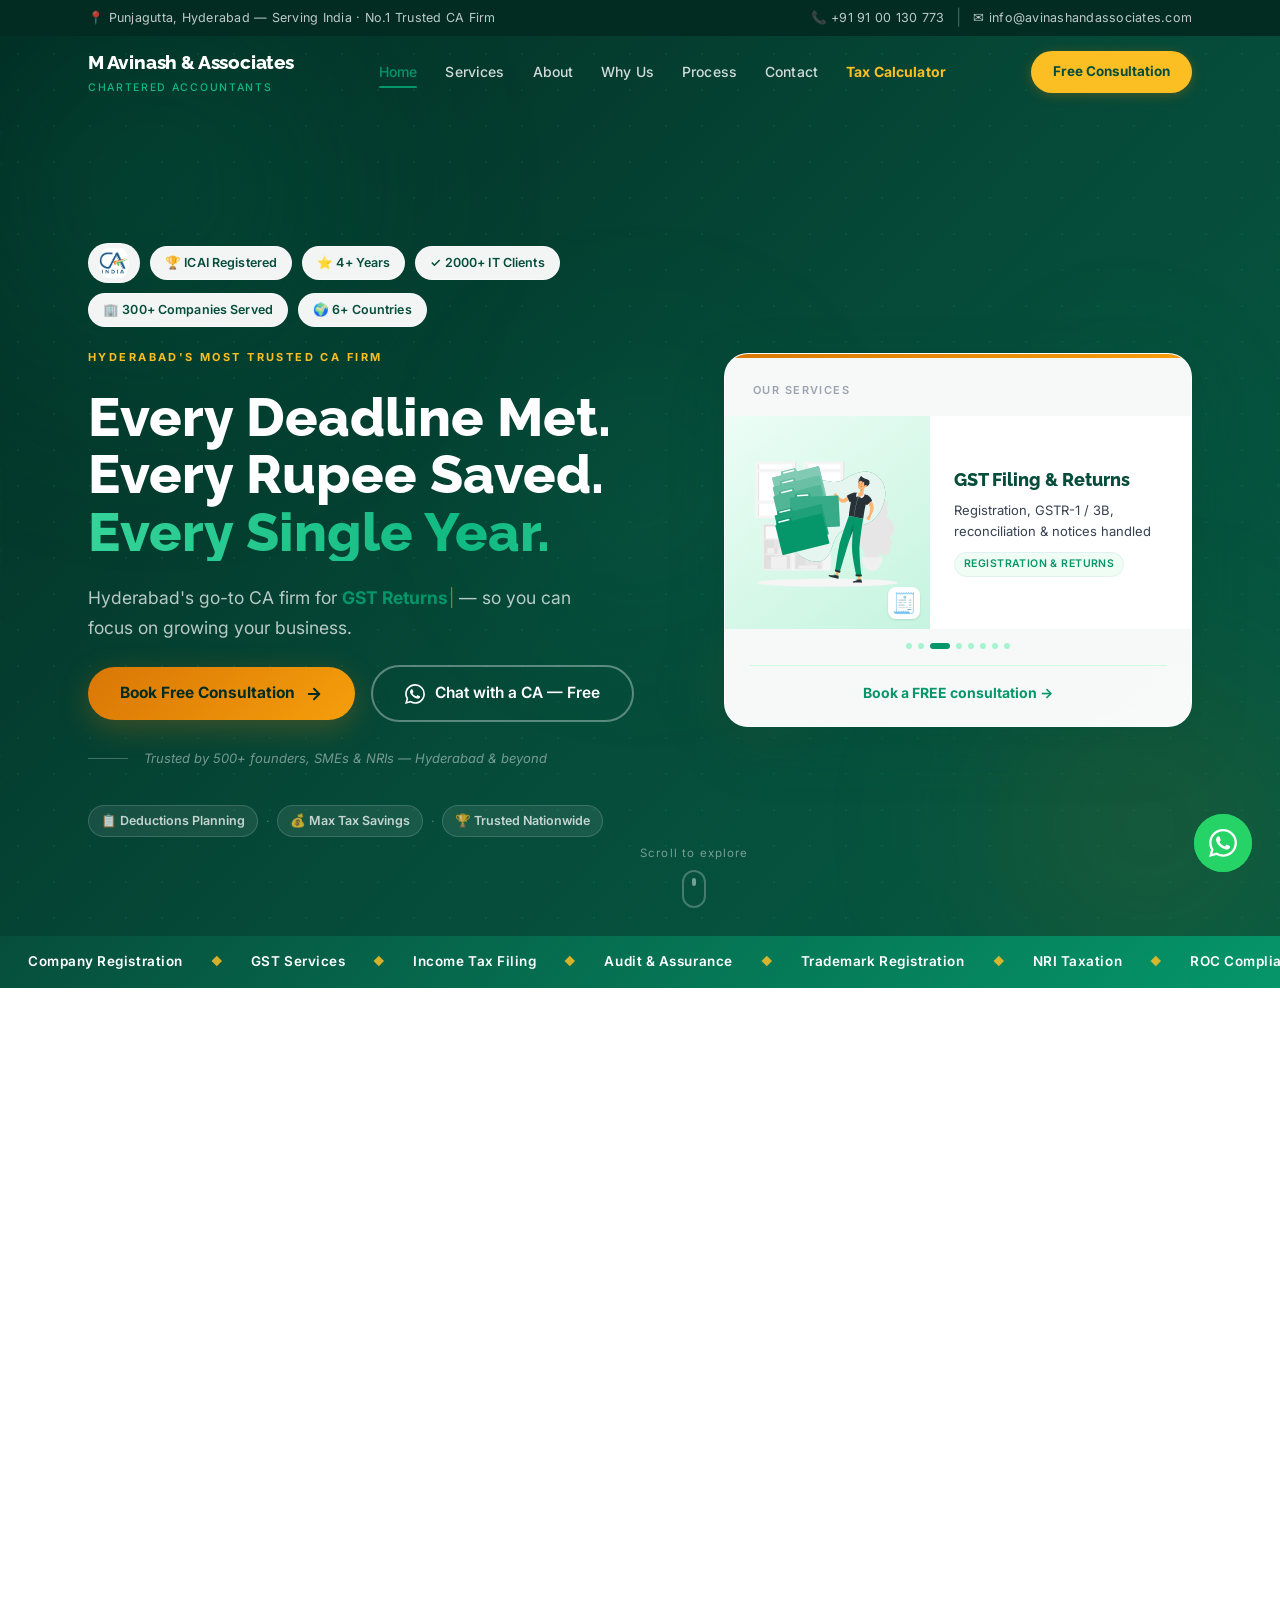
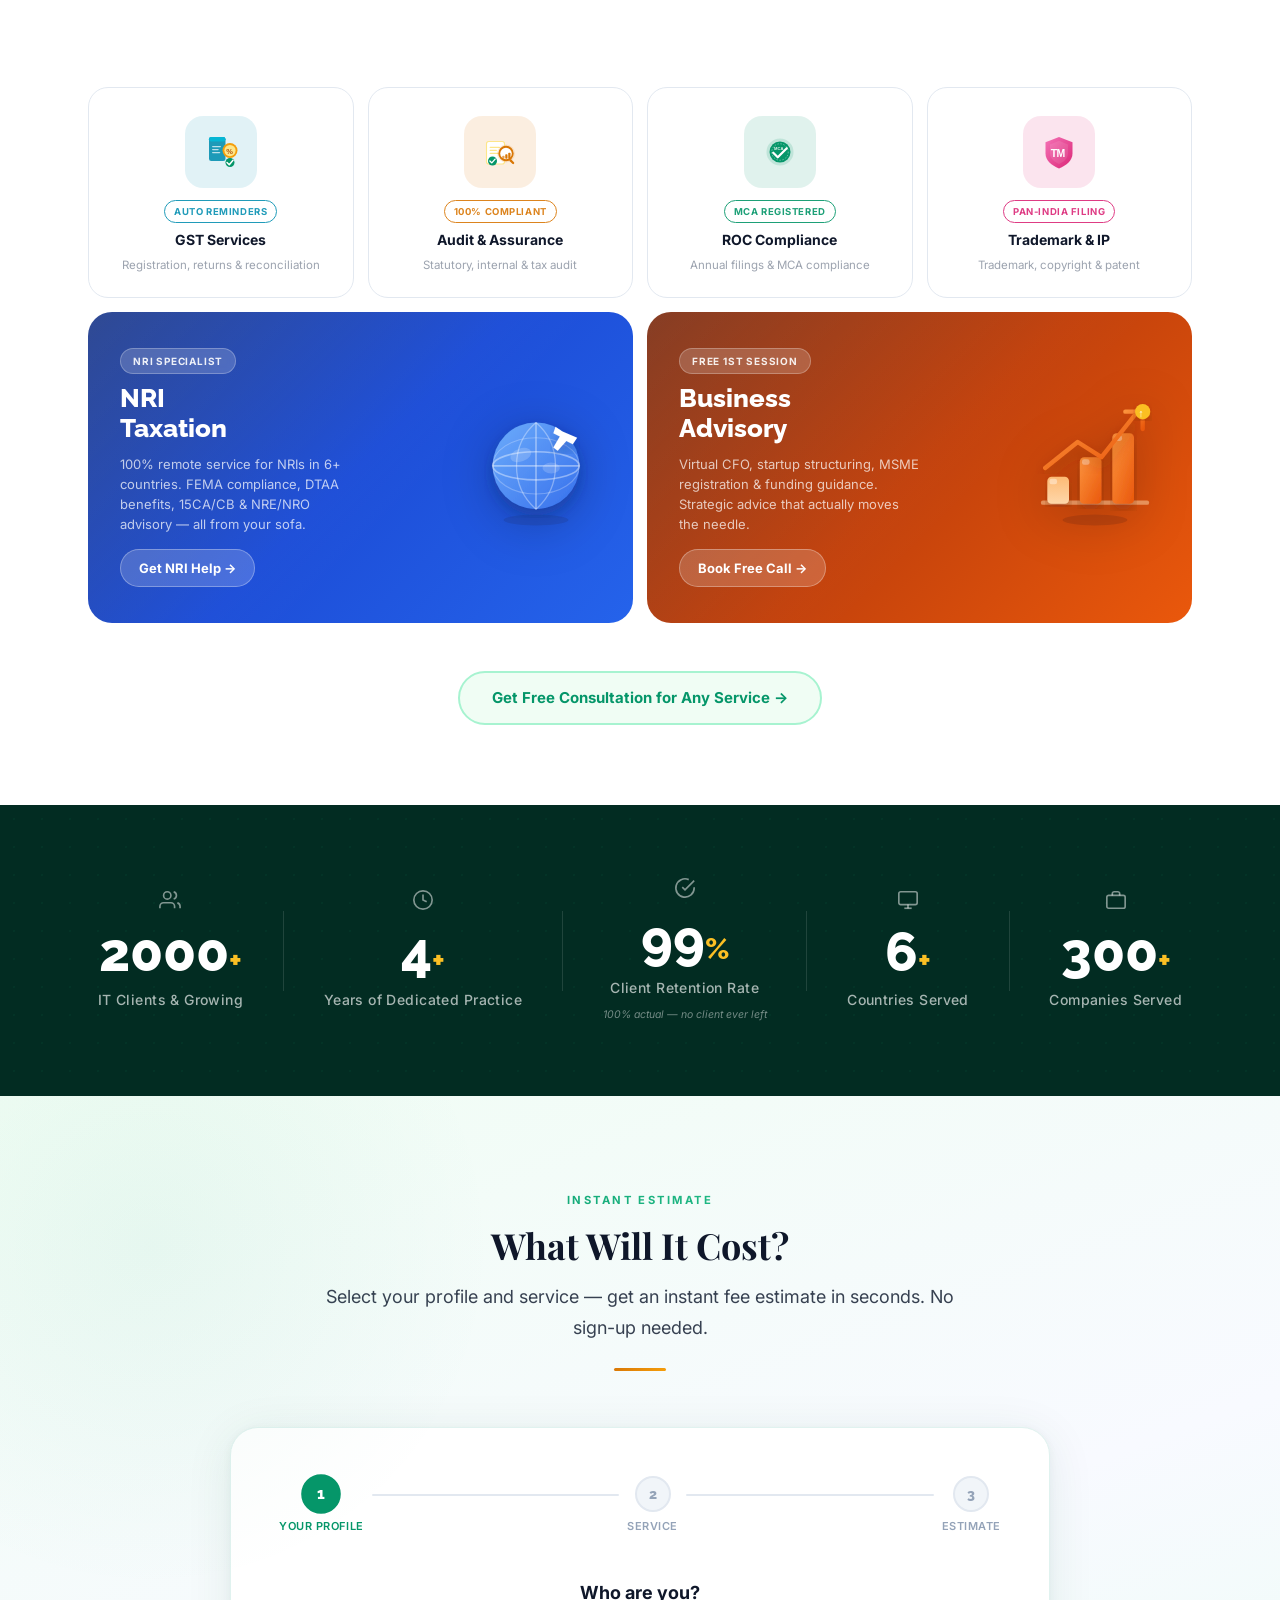
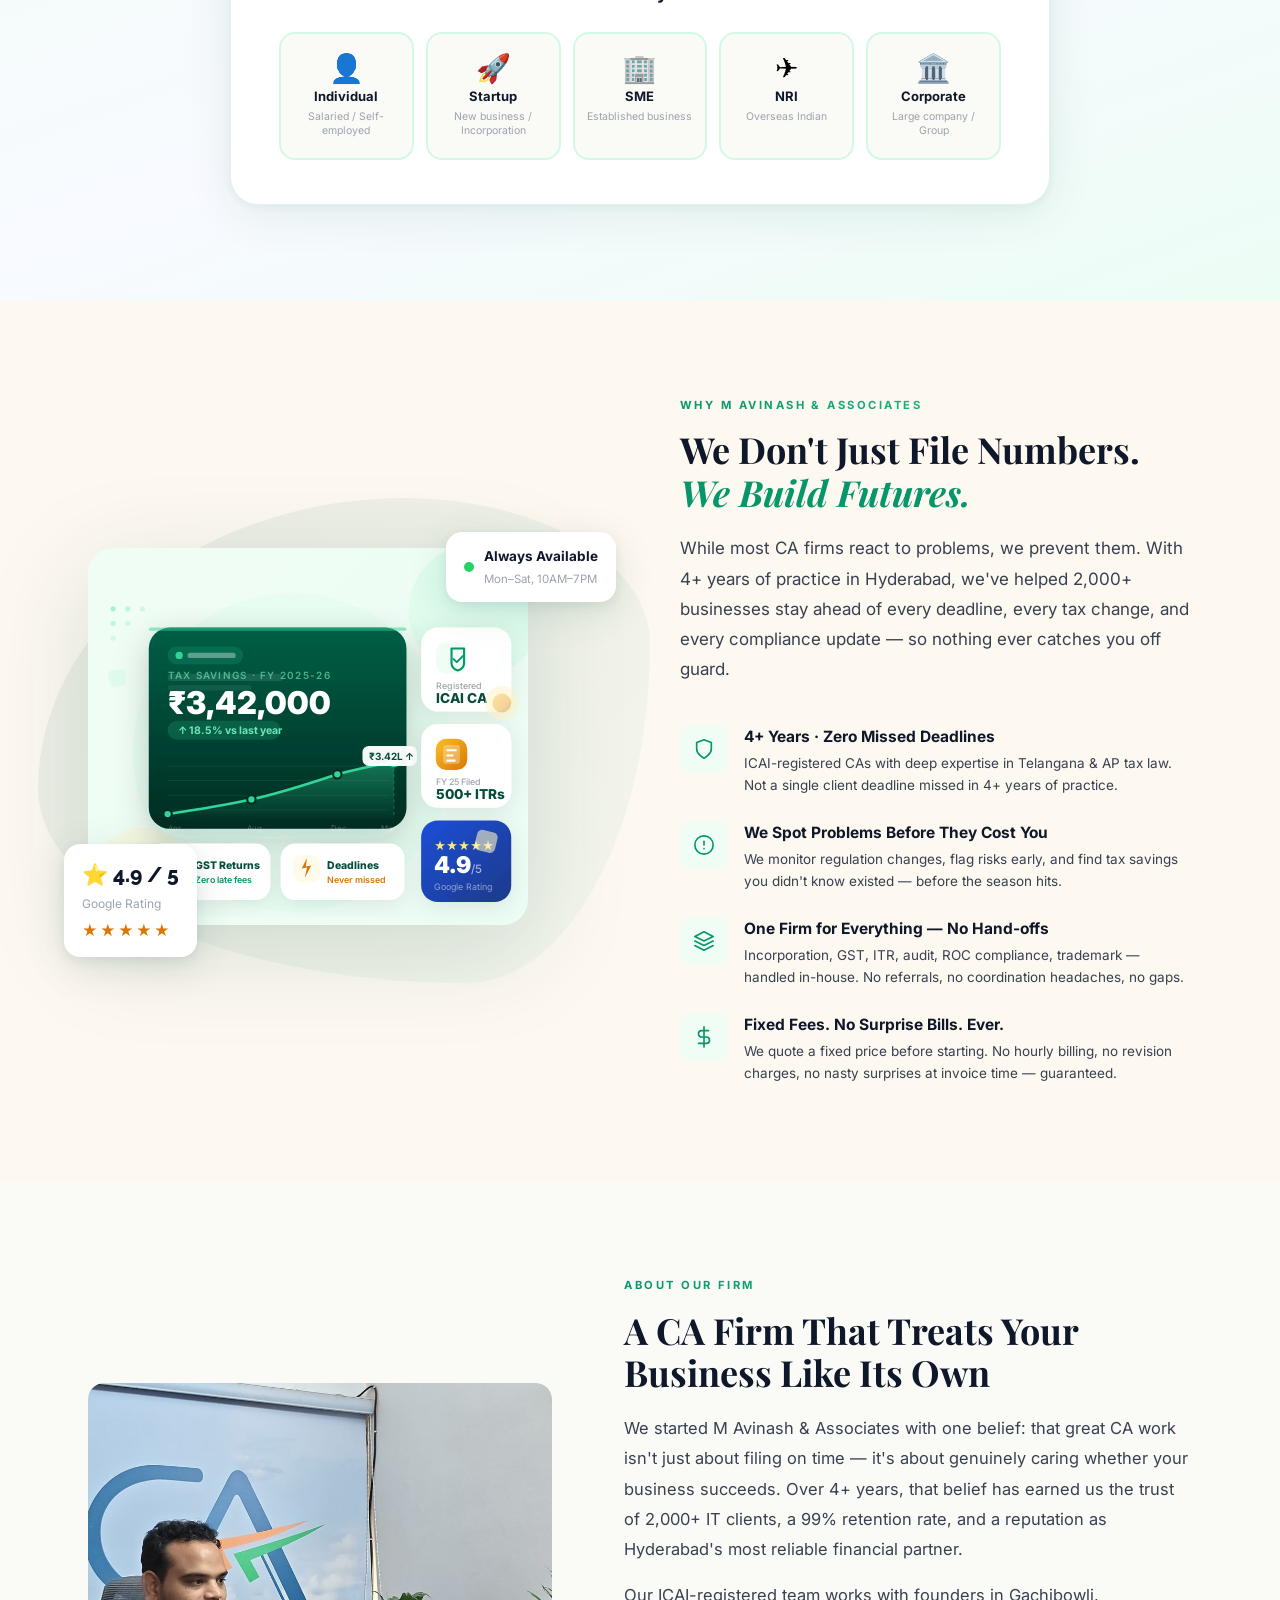
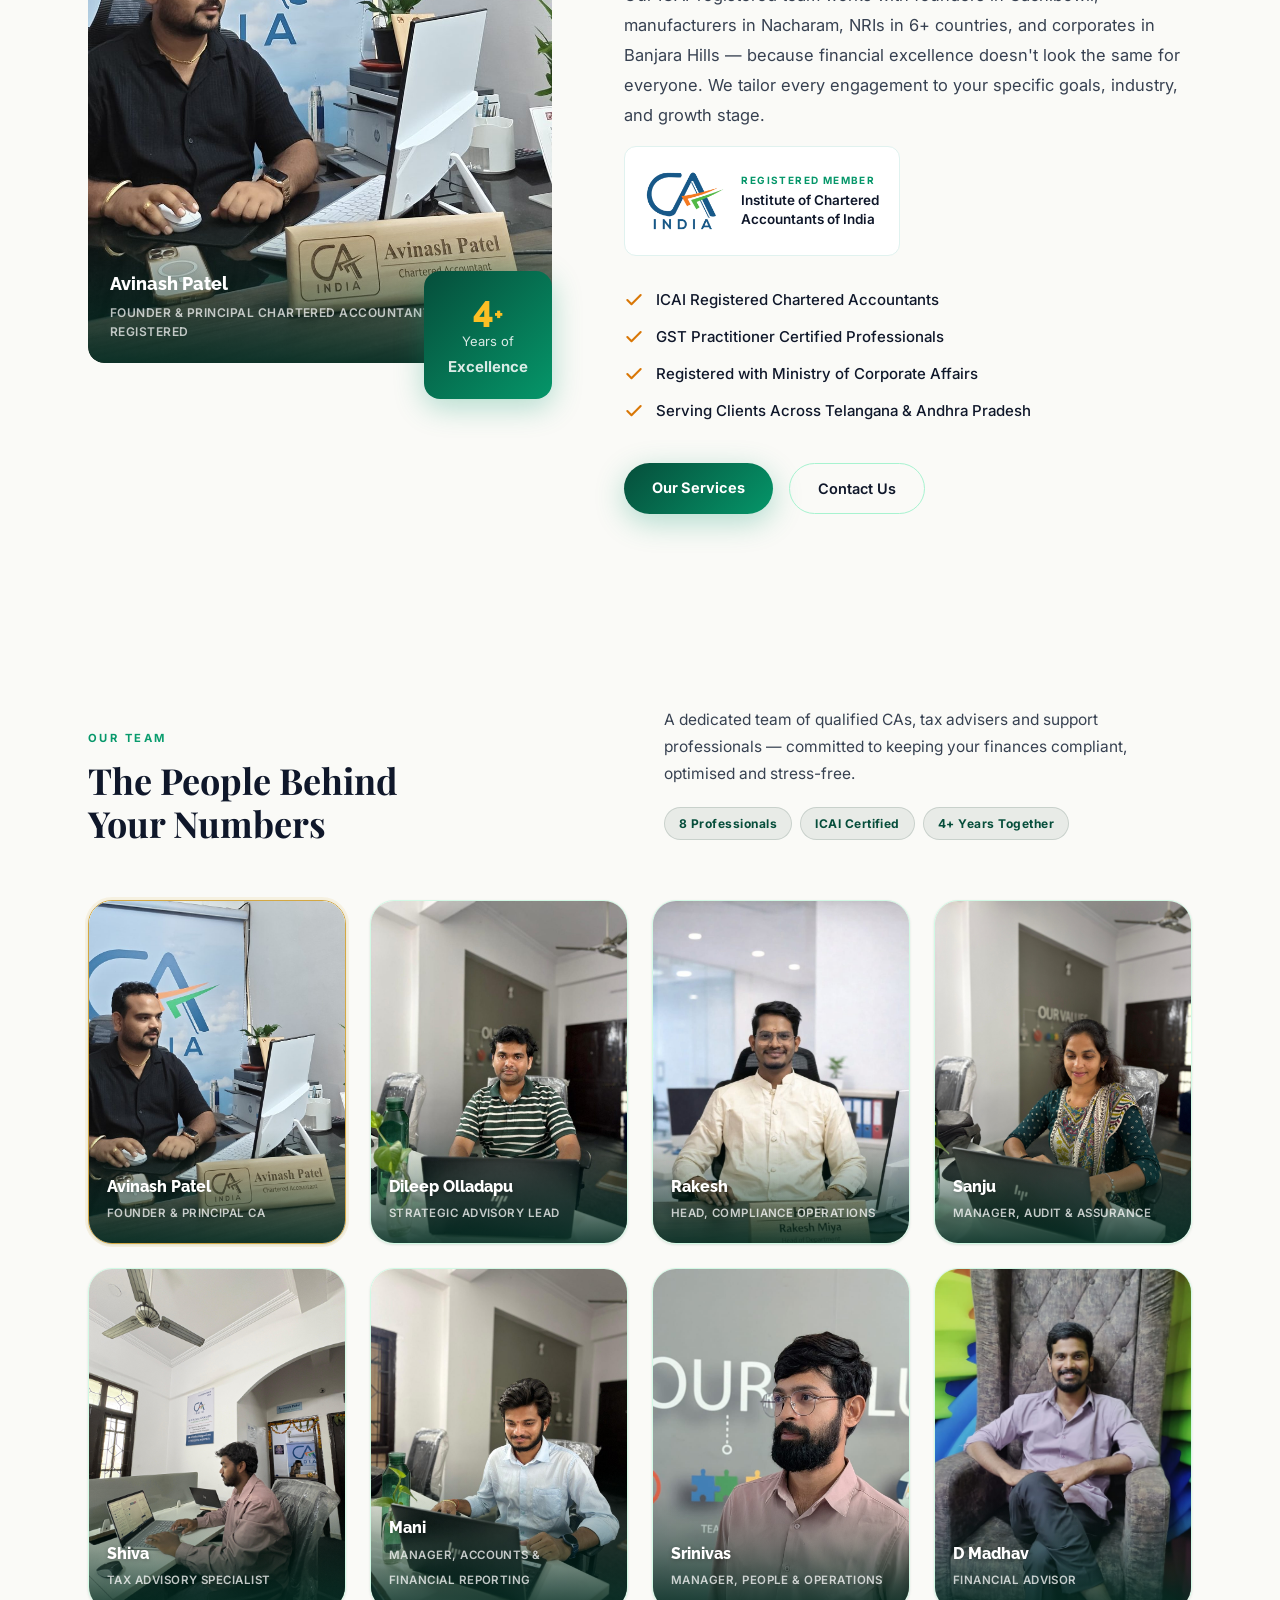
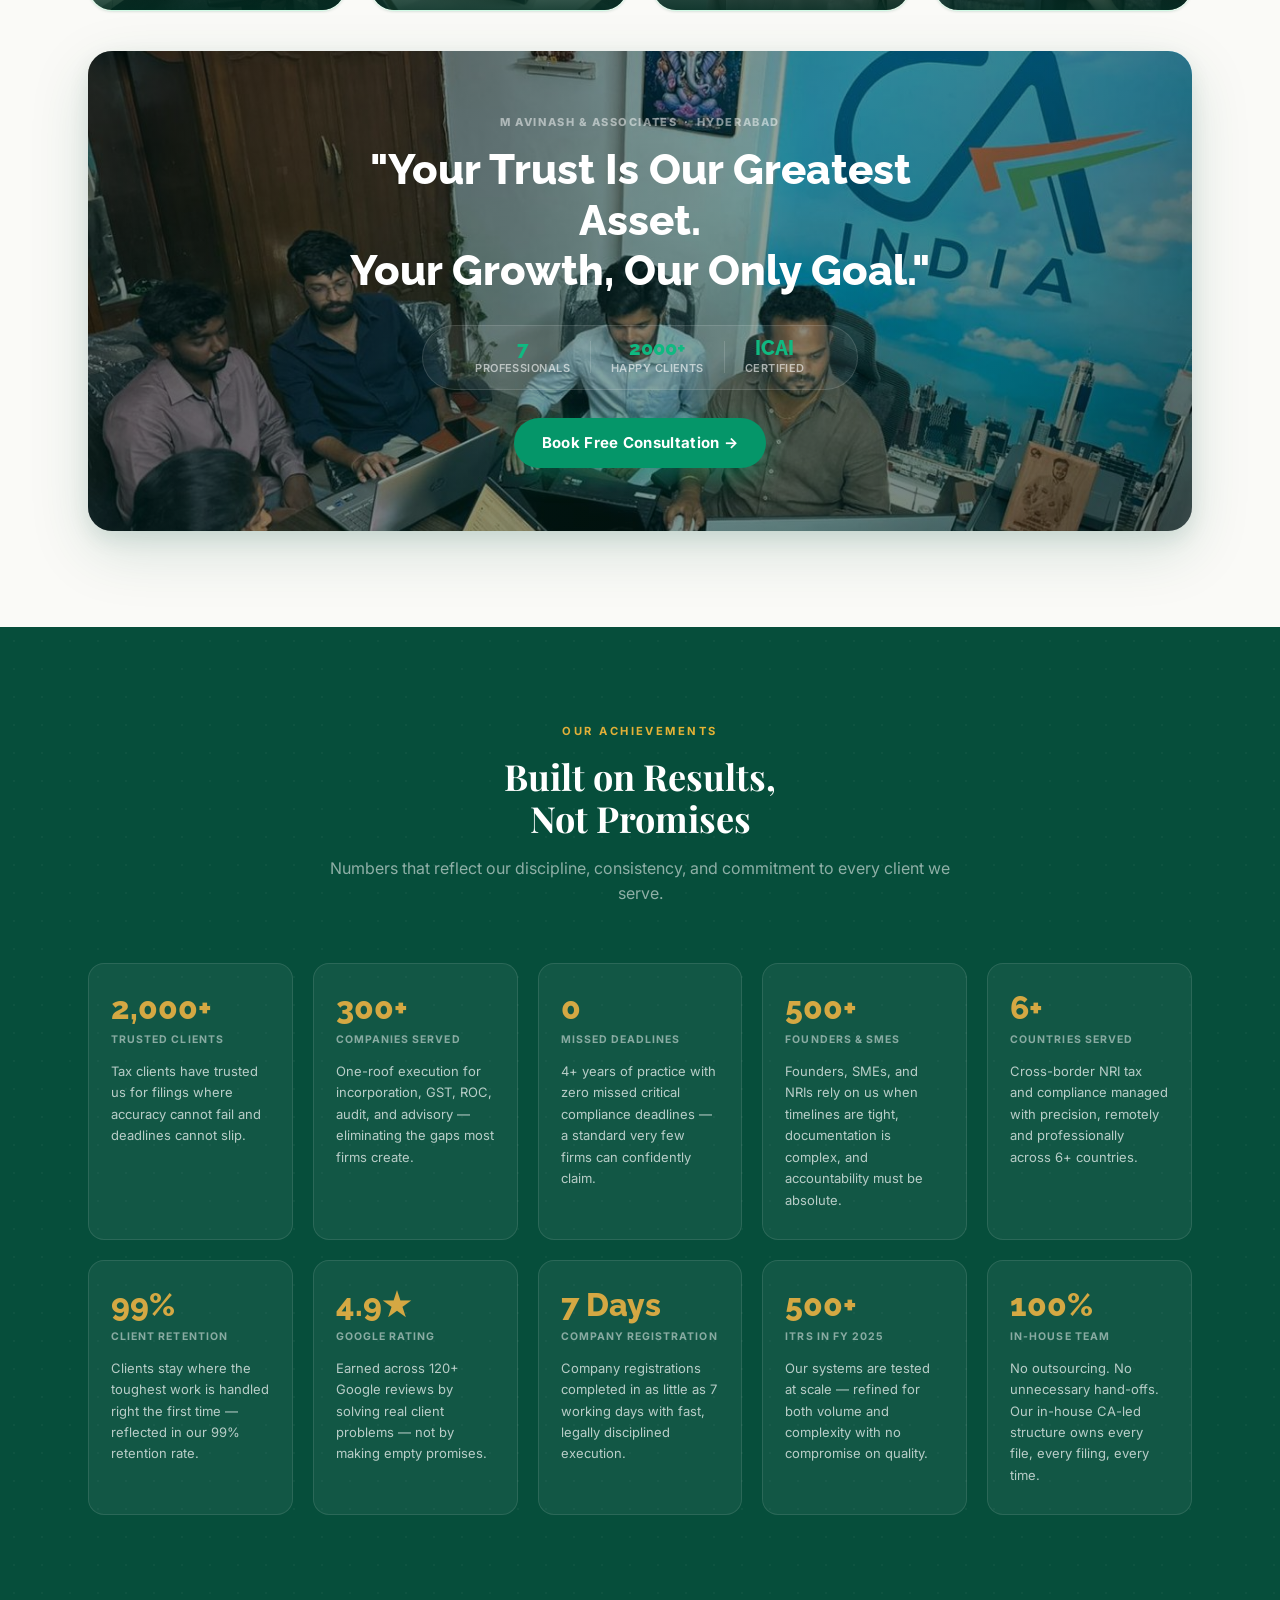
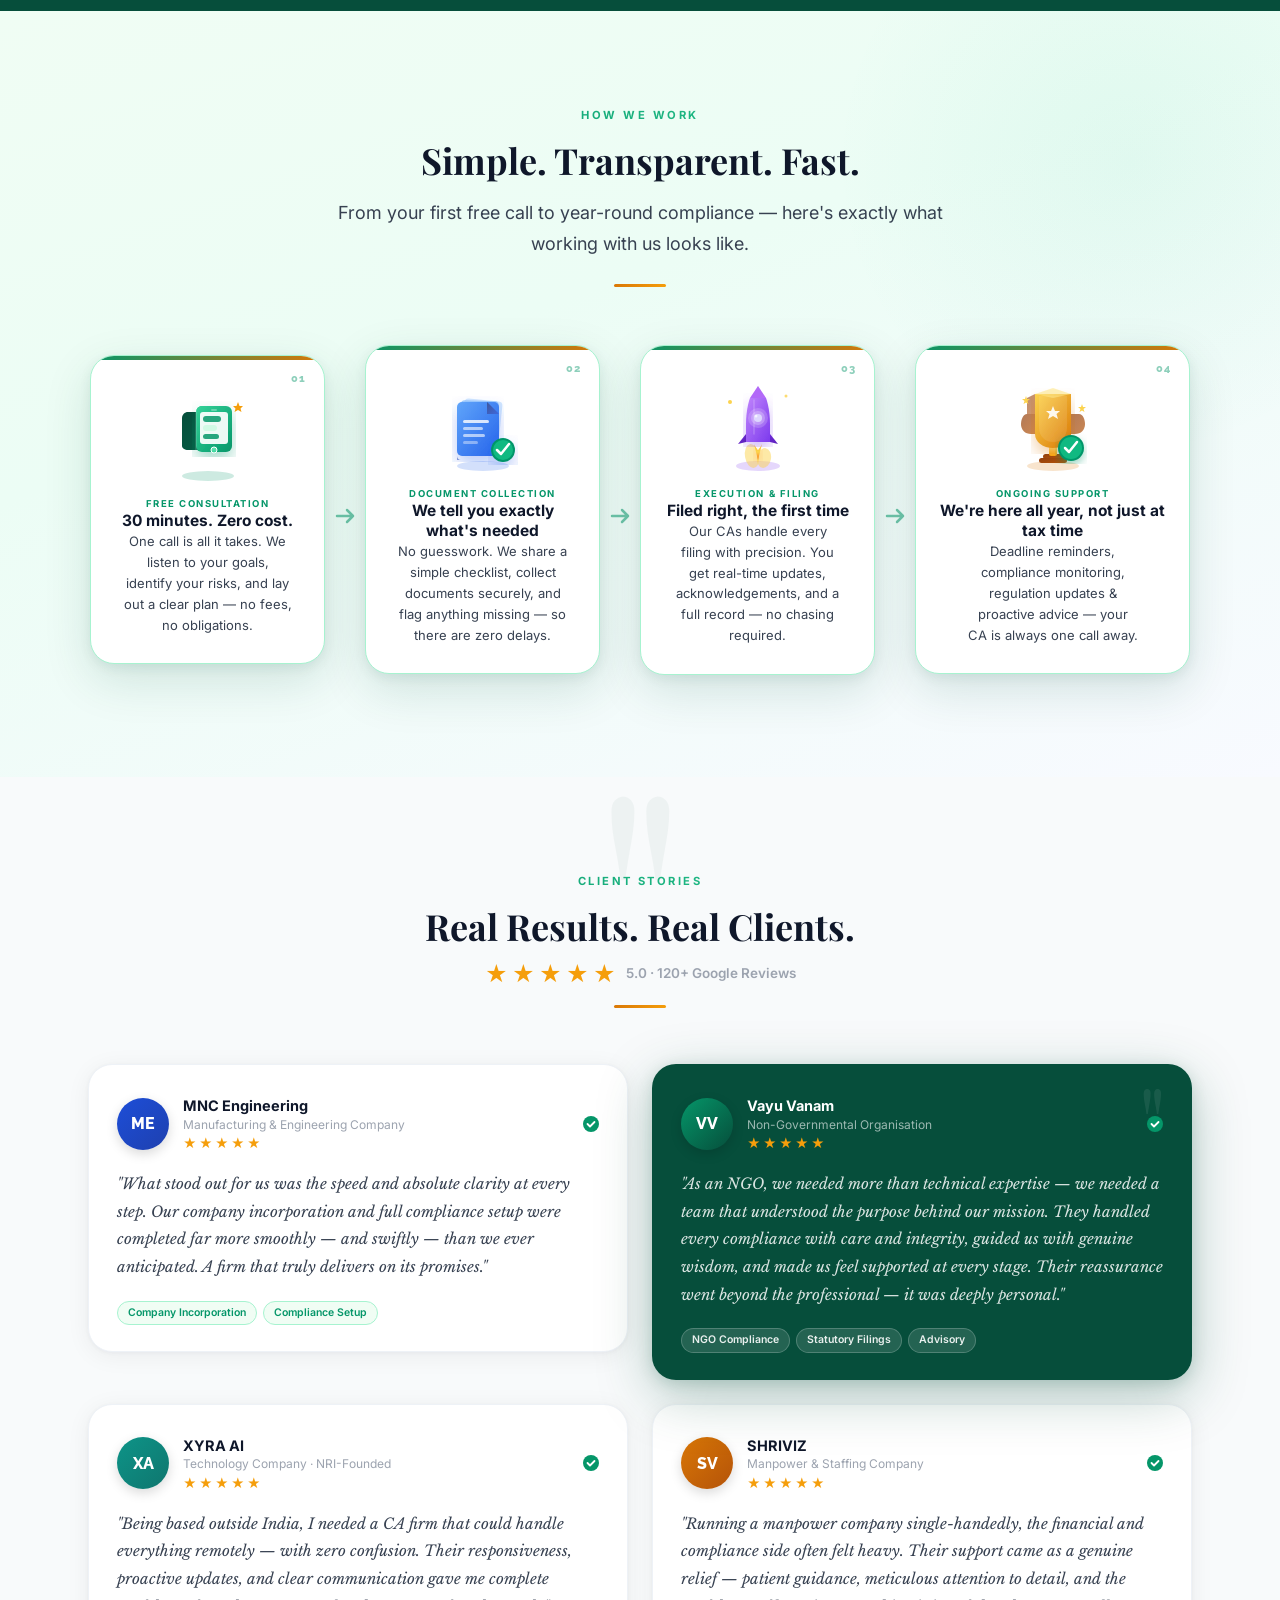
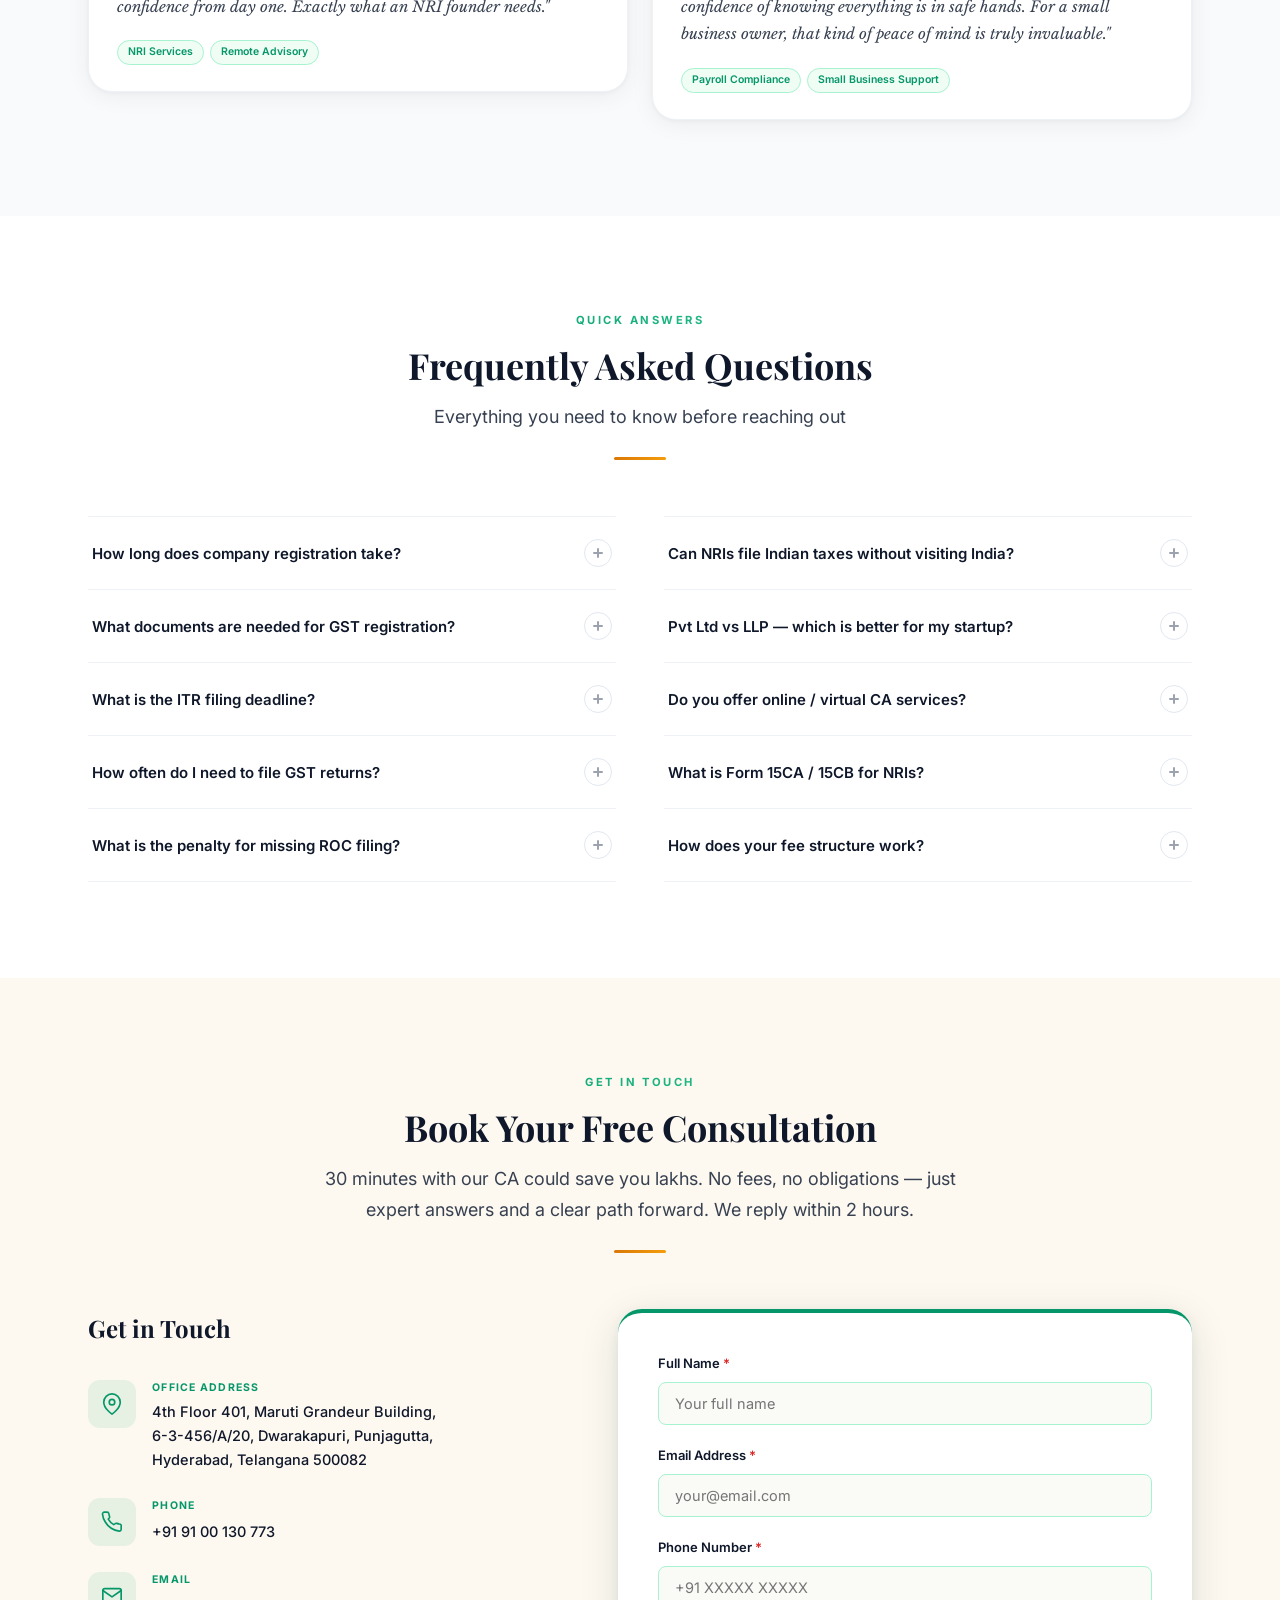
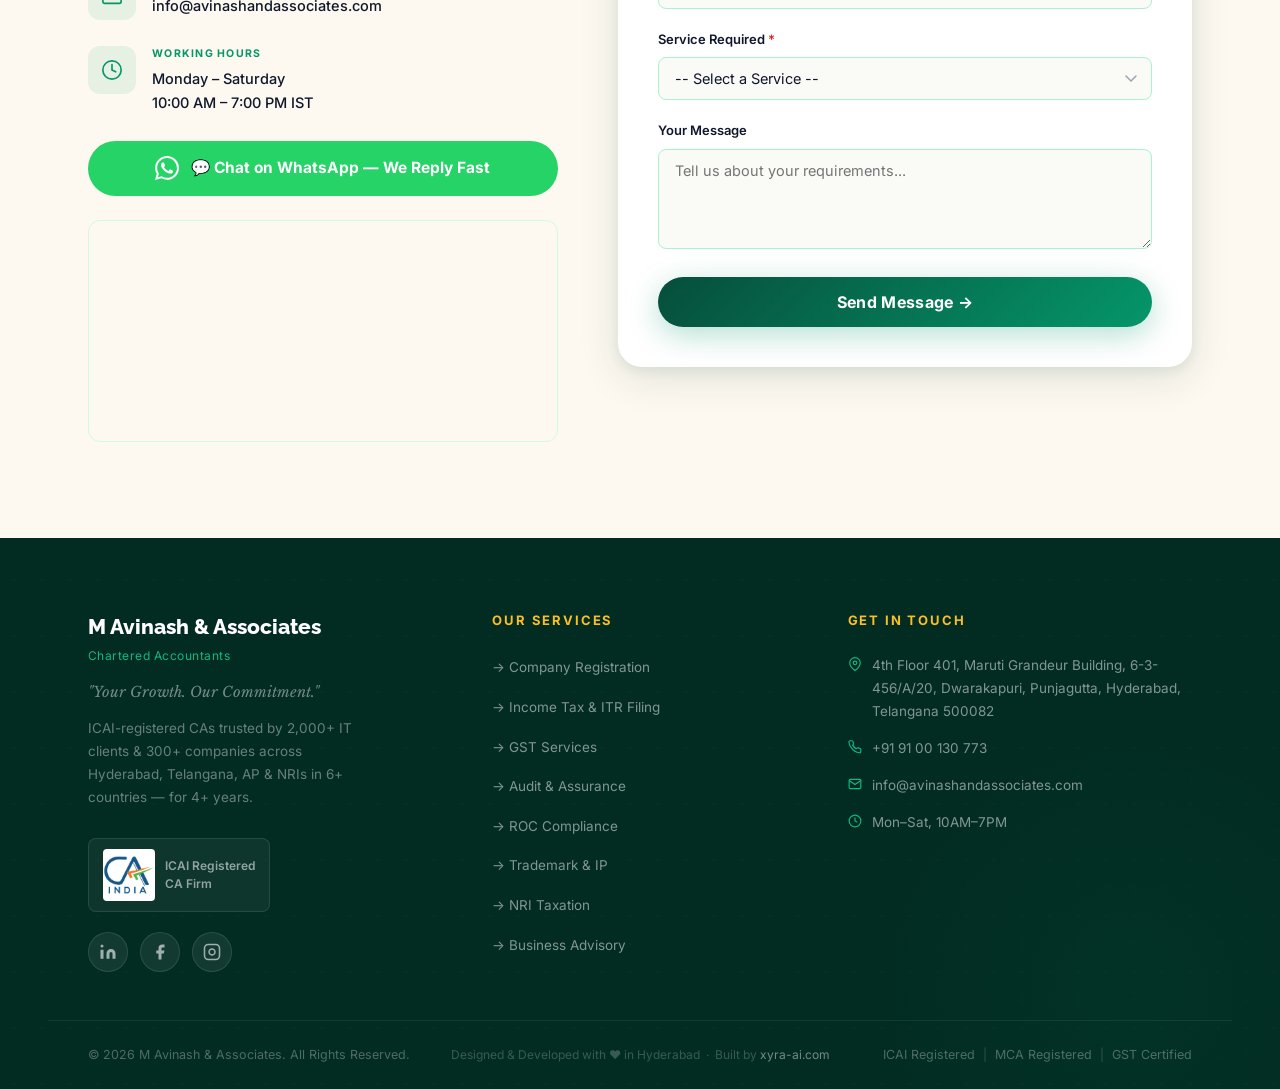
==== commit 845fb096: "add bagde300+ Companies Served" ====
--- a/index.html
+++ b/index.html
@@ -287,6 +287,7 @@
             <span class="hero-badge">🏆 ICAI Registered</span>
             <span class="hero-badge">⭐ 4+ Years</span>
             <span class="hero-badge">✓ 2000+ IT Clients</span>
+            <span class="hero-badge">🏢 300+ Companies Served</span>
             <span class="hero-badge">🌍 6+ Countries</span>
           </div>
           <p class="hero-eyebrow anim-fadeup" style="--d:.3s">HYDERABAD'S MOST TRUSTED CA FIRM</p>
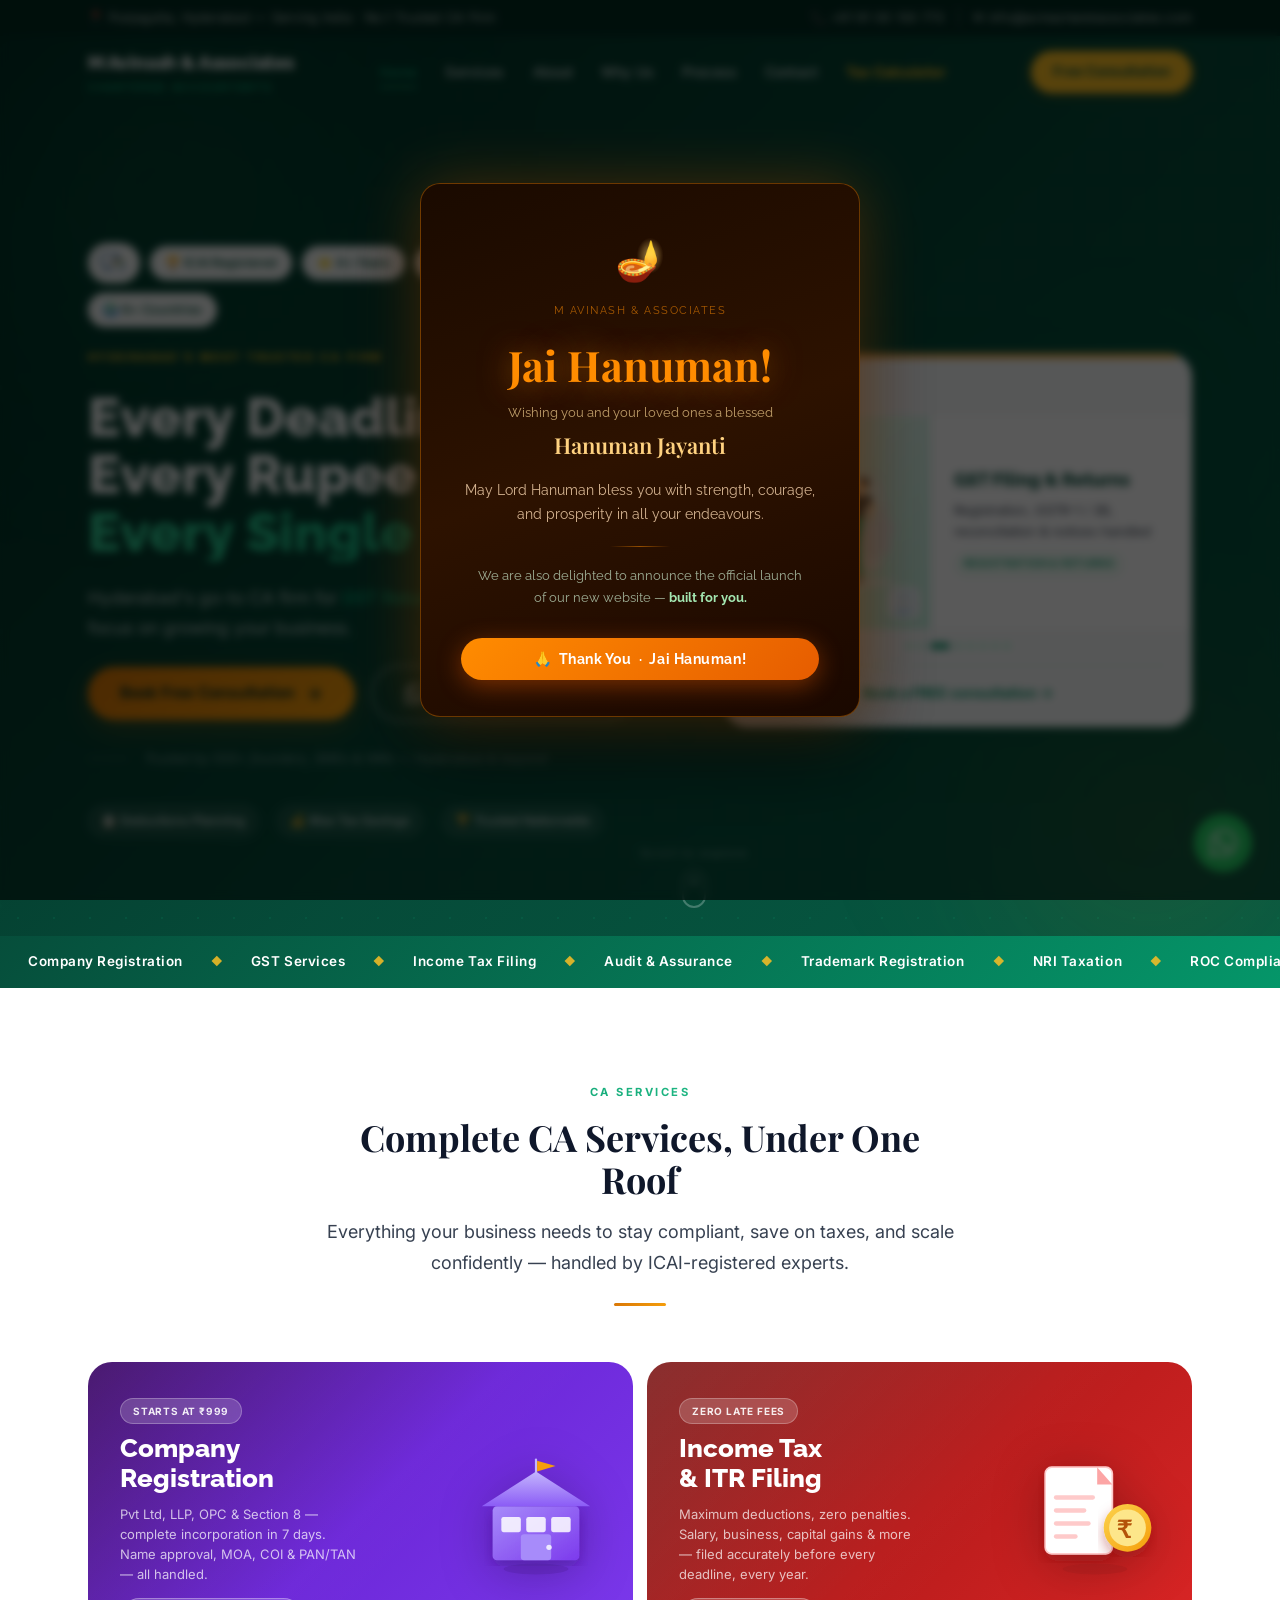
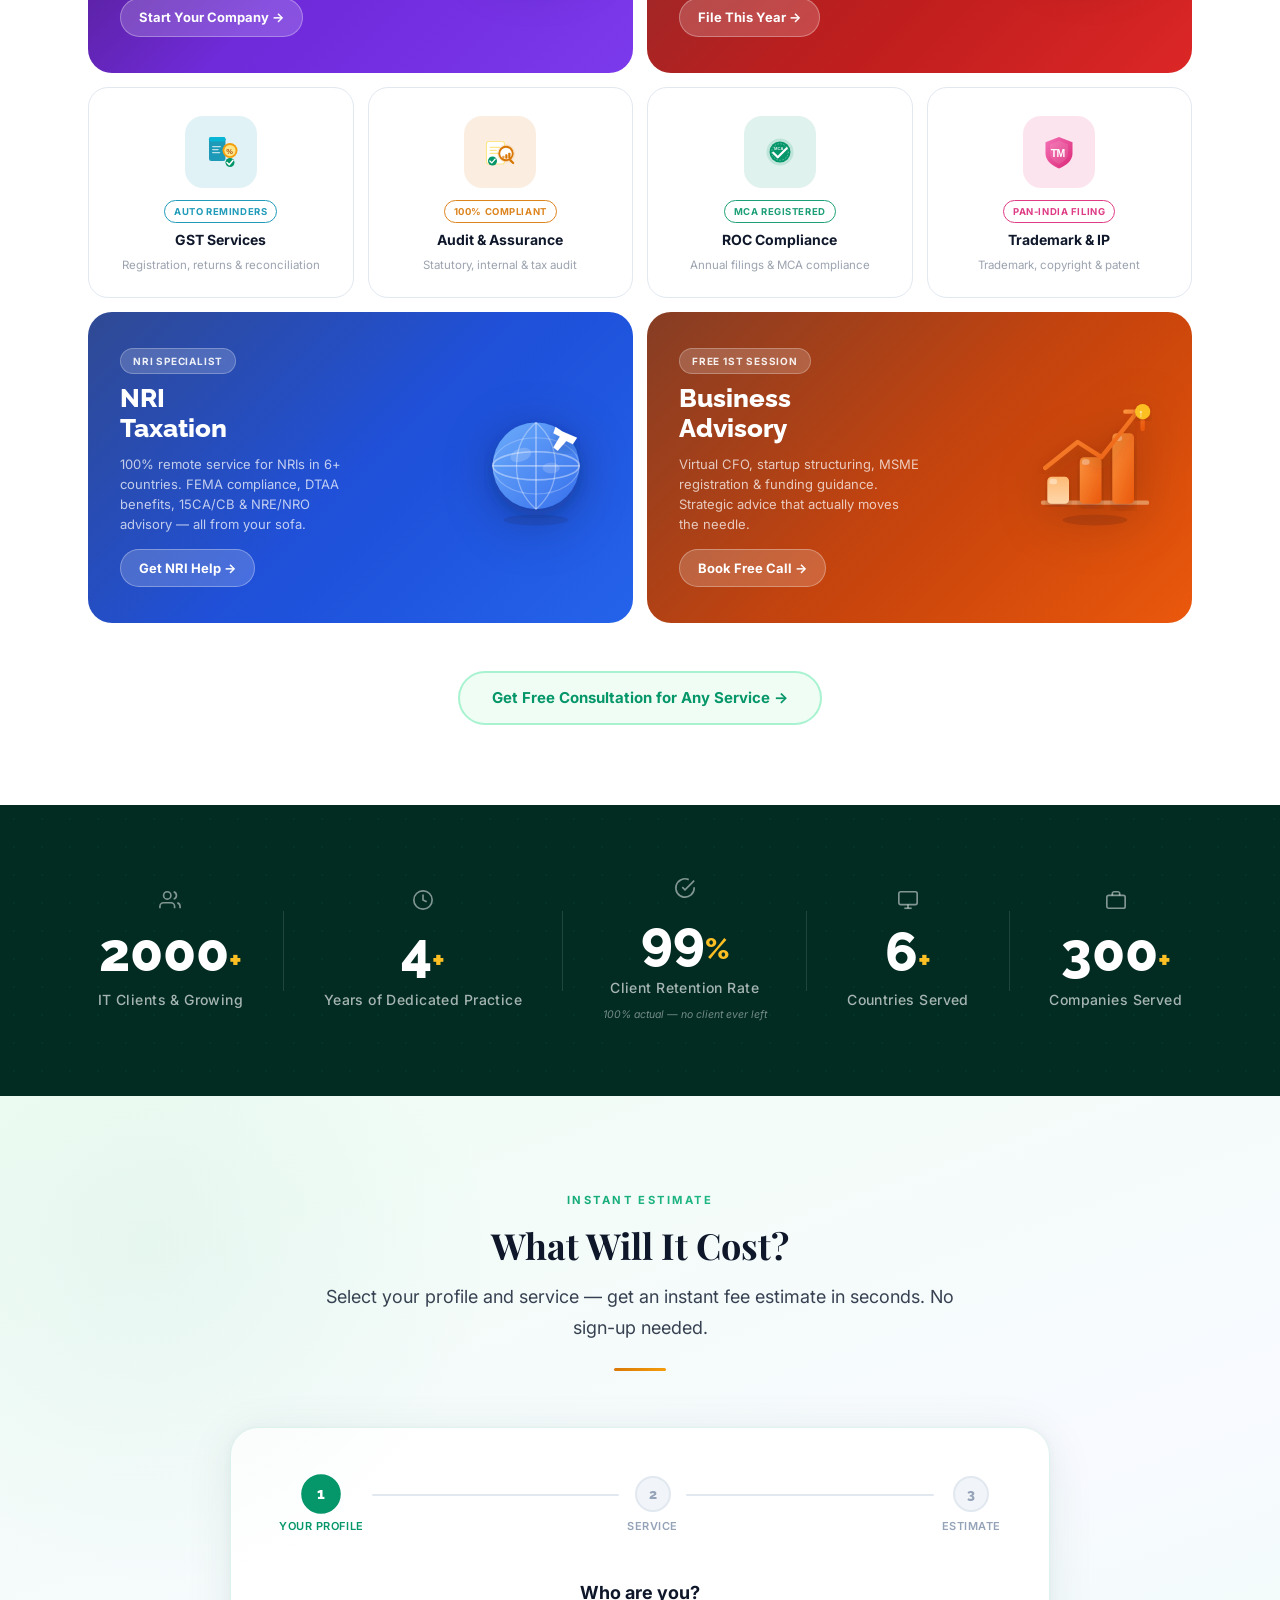
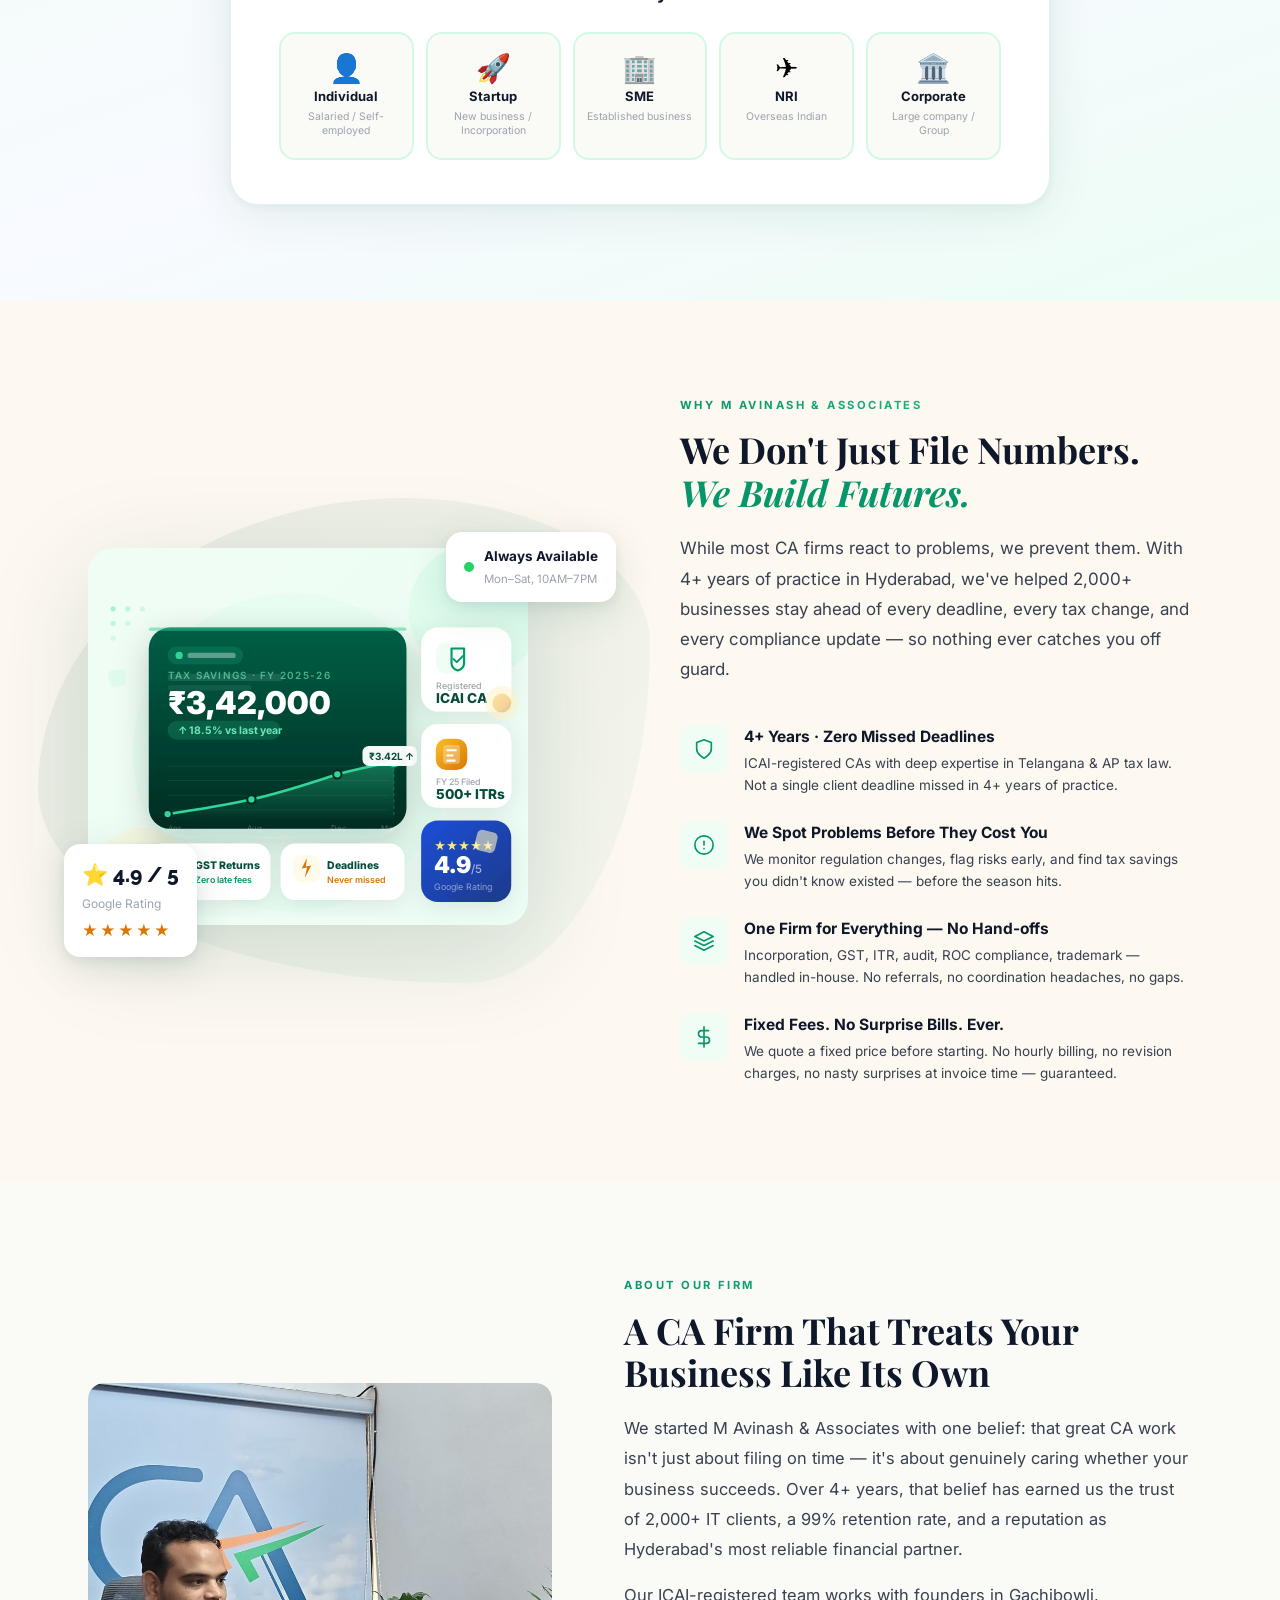
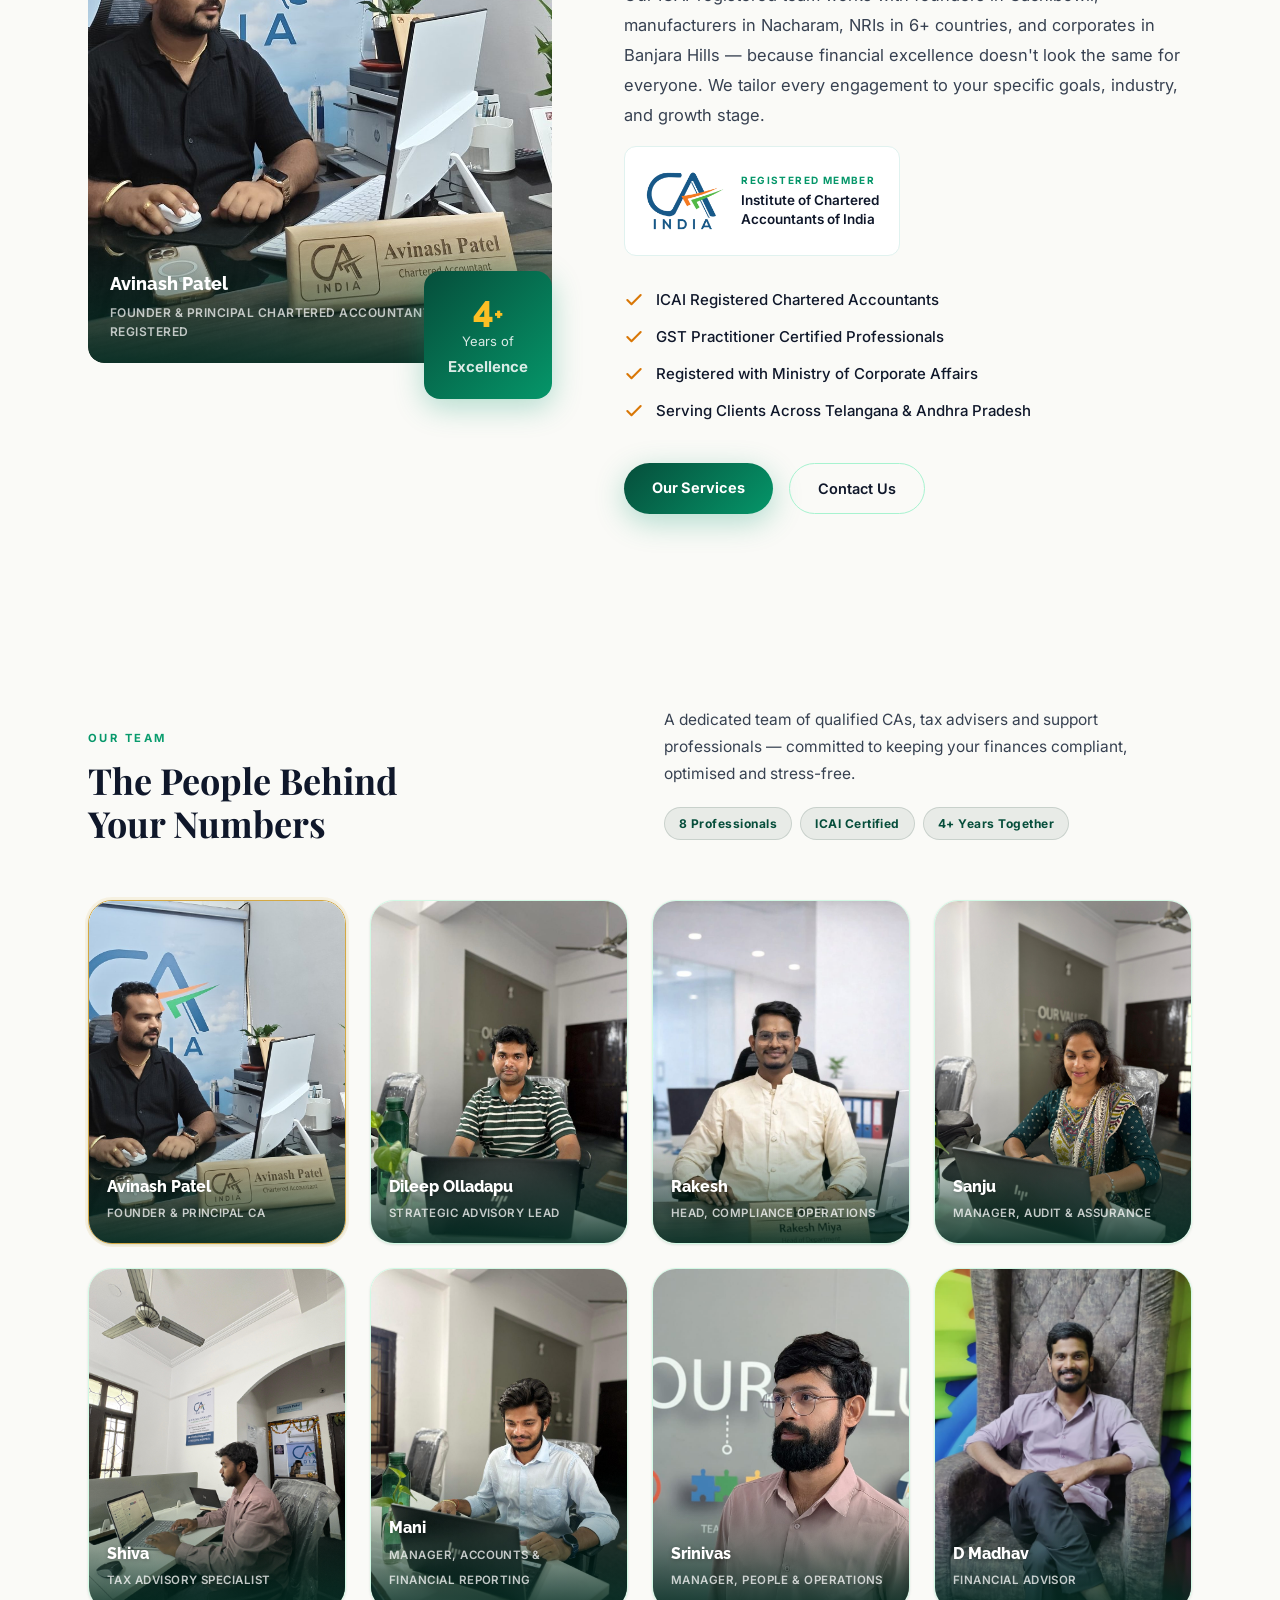
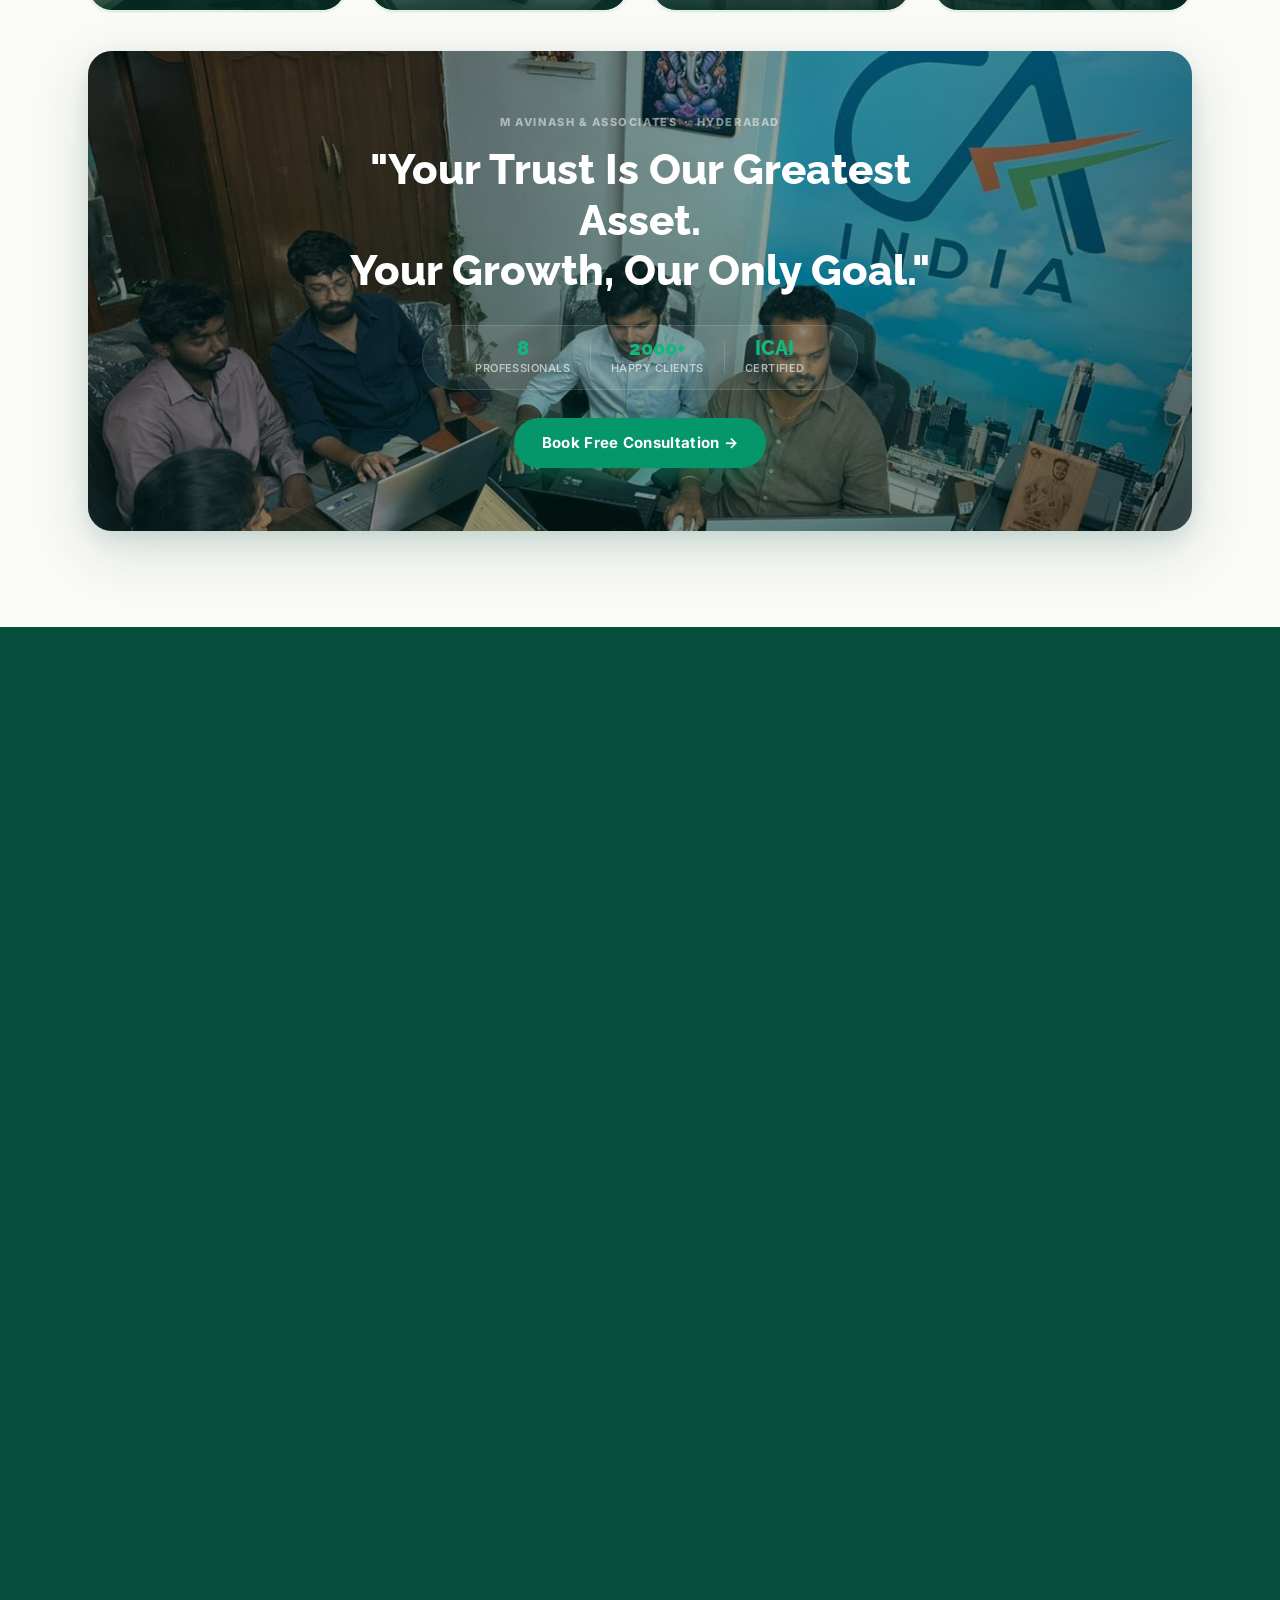
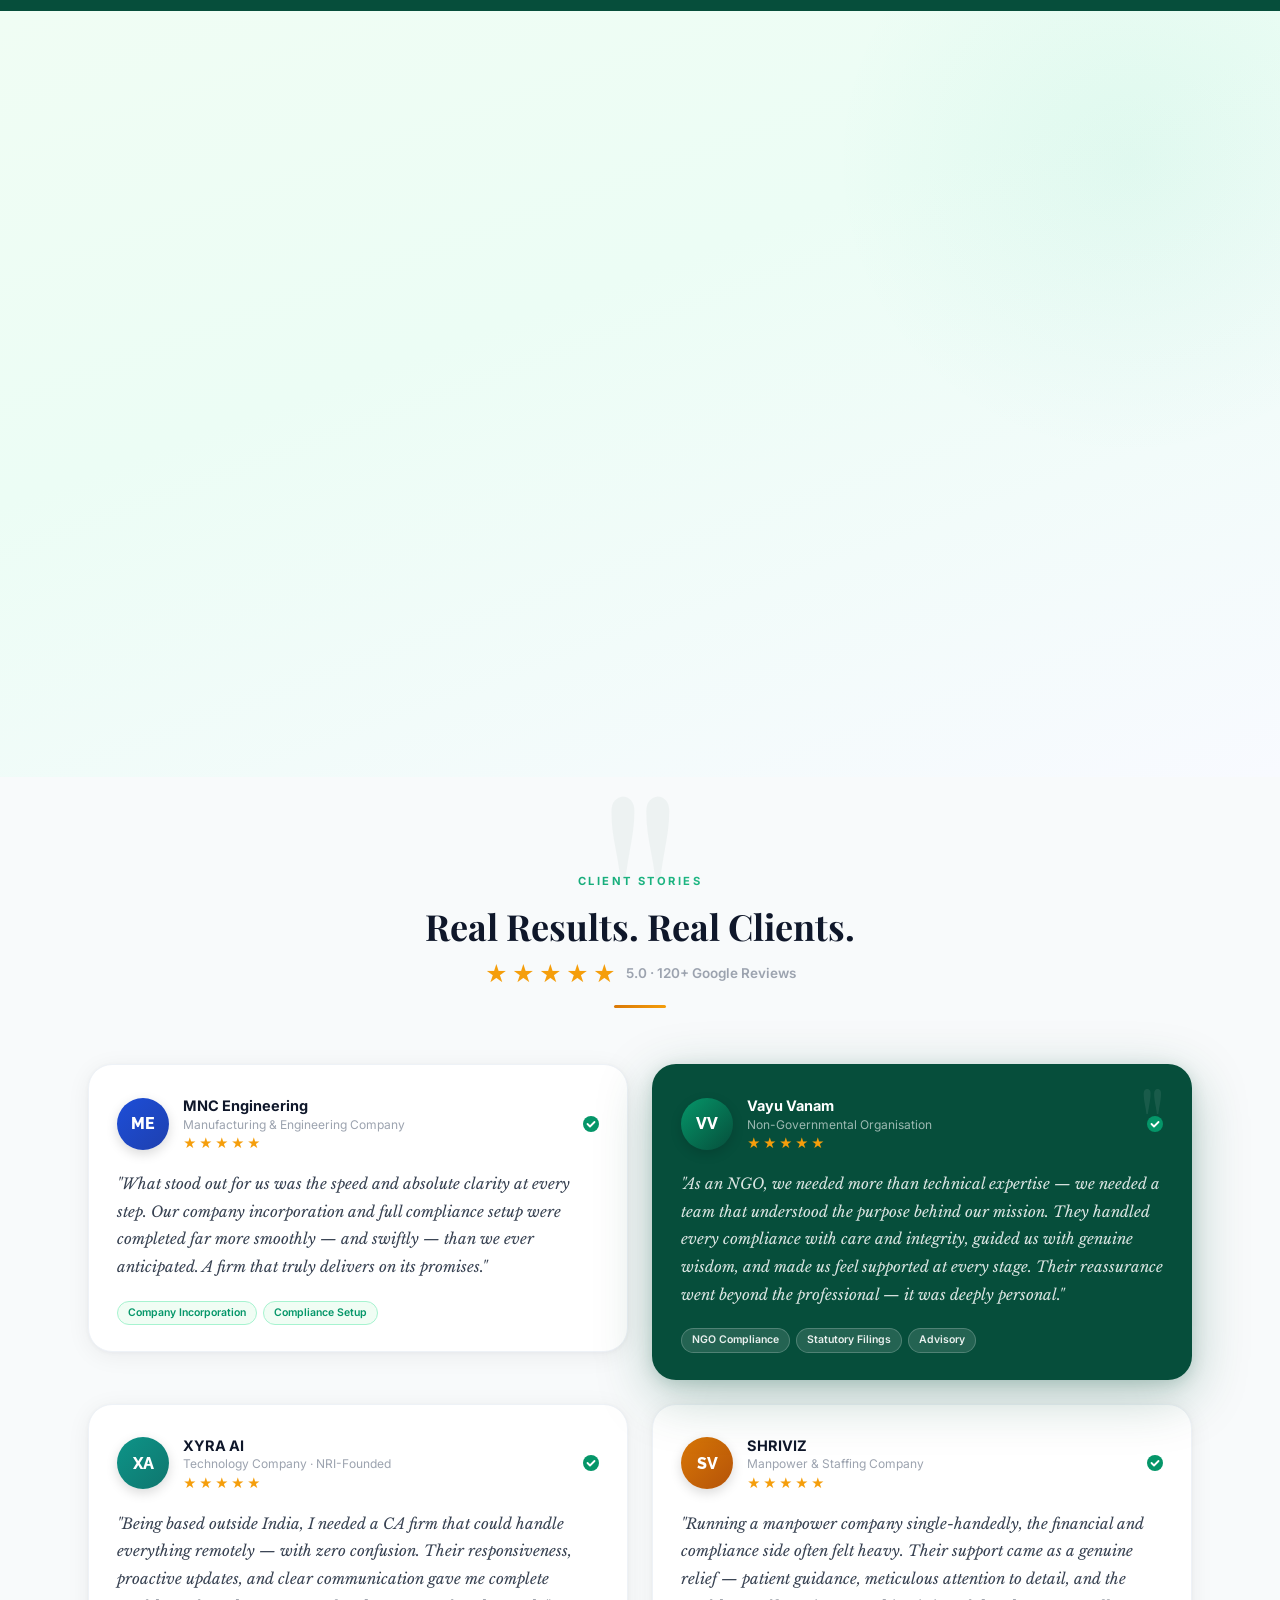
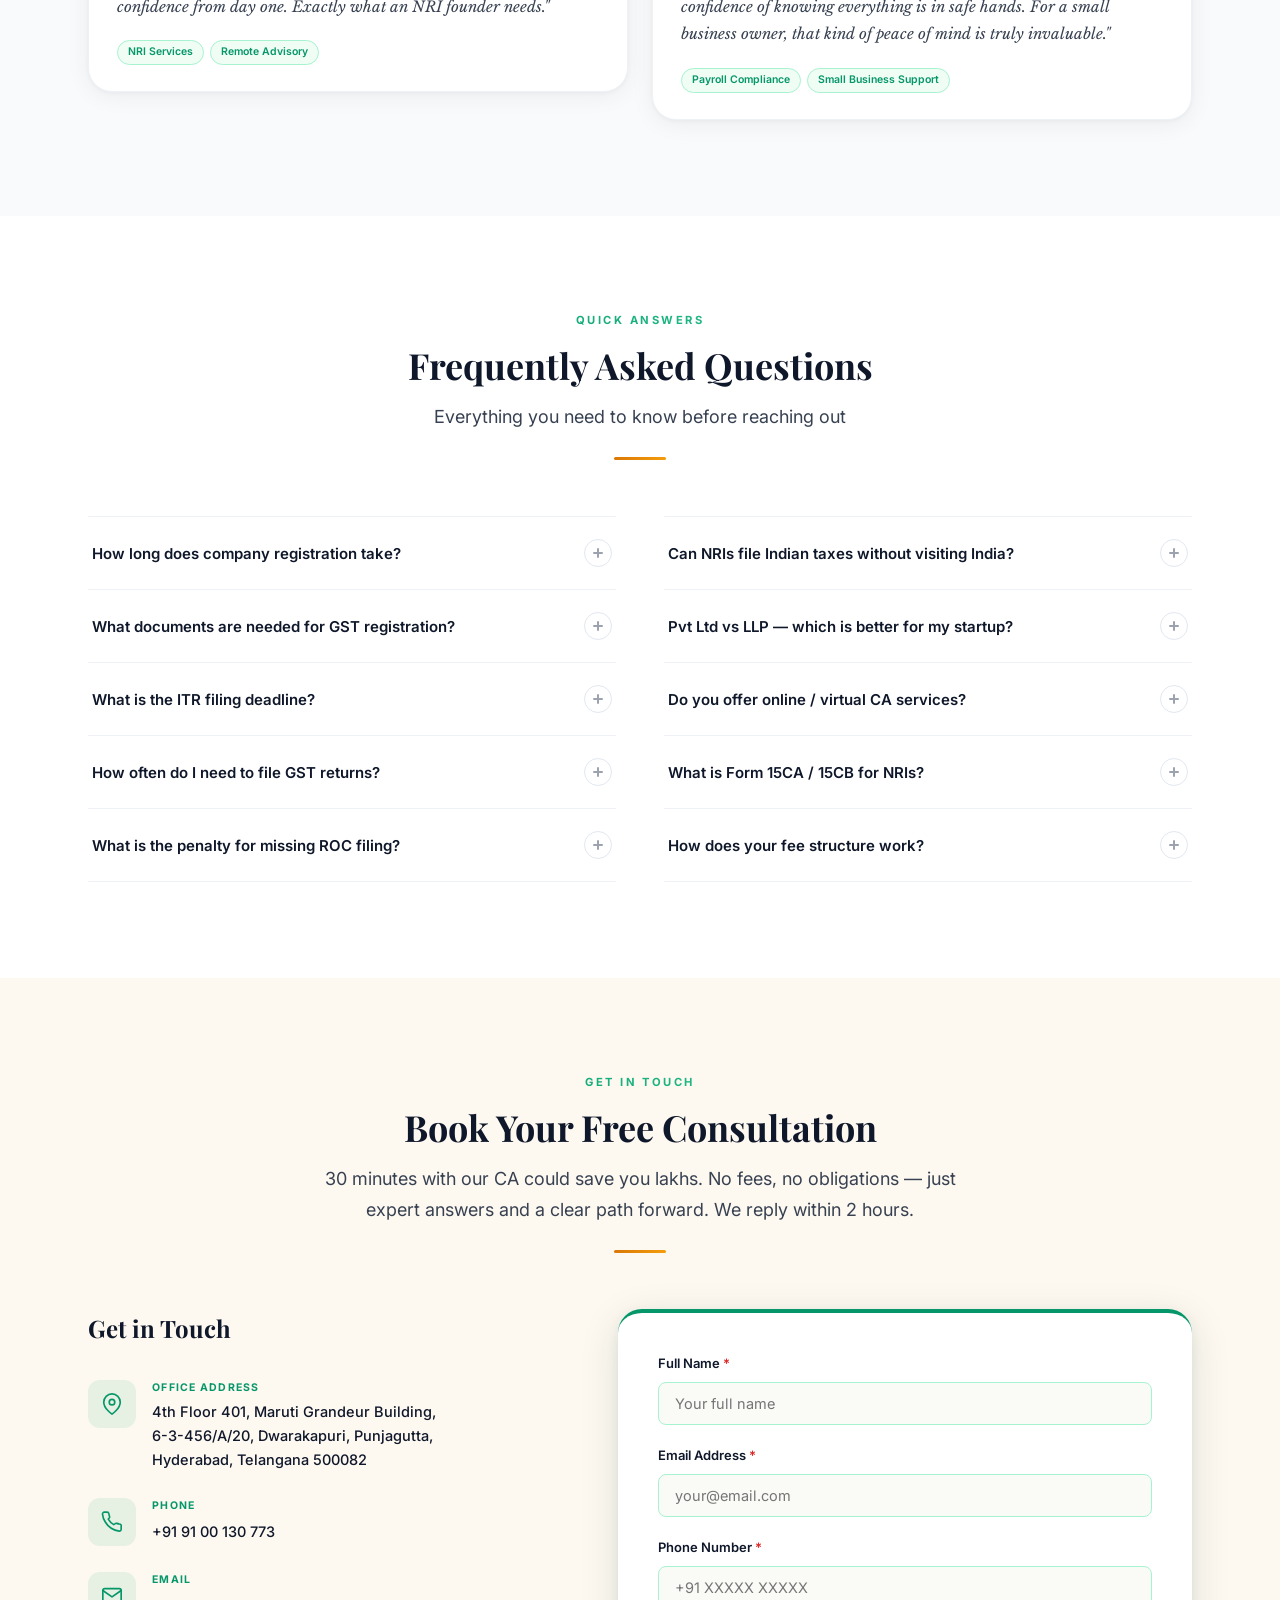
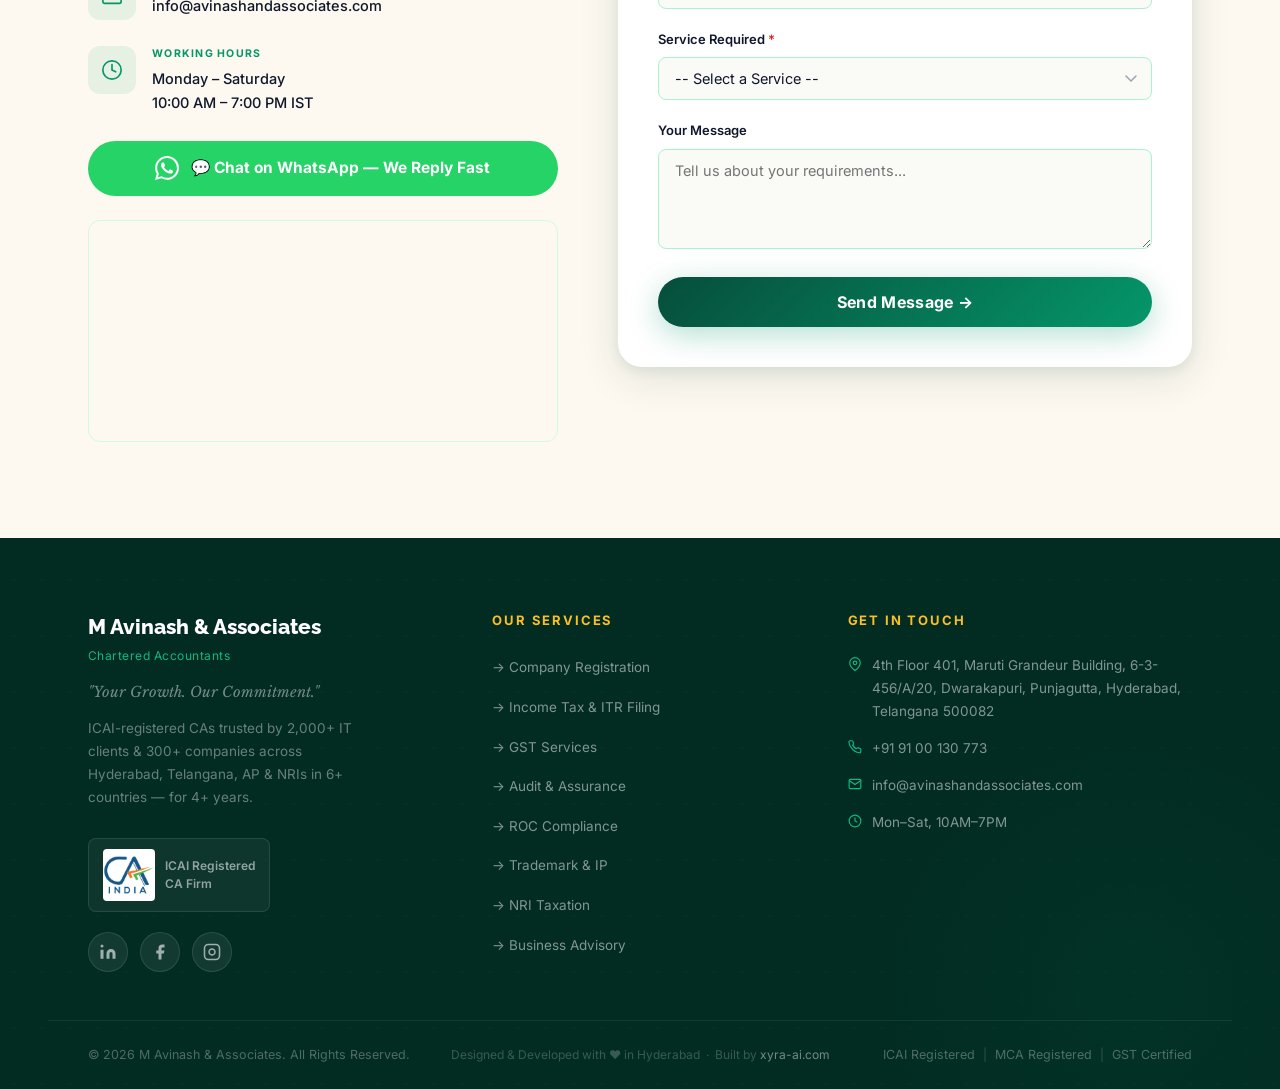
==== commit 24fc3bfd: "Add Madhav to team, Hanuman Jayanti popup, and badge 300+ Companies Served Co-Authored-By: Claude So" ====
--- a/index.html
+++ b/index.html
@@ -287,7 +287,6 @@
             <span class="hero-badge">🏆 ICAI Registered</span>
             <span class="hero-badge">⭐ 4+ Years</span>
             <span class="hero-badge">✓ 2000+ IT Clients</span>
-            <span class="hero-badge">🏢 300+ Companies Served</span>
             <span class="hero-badge">🌍 6+ Countries</span>
           </div>
           <p class="hero-eyebrow anim-fadeup" style="--d:.3s">HYDERABAD'S MOST TRUSTED CA FIRM</p>
@@ -1292,7 +1291,7 @@
               <h3 class="team-group-heading">"Your Trust Is Our Greatest Asset.<br>Your Growth, Our Only Goal."</h3>
               <div class="team-group-stats">
                 <div class="tgs-item">
-                  <strong>7</strong>
+                  <strong>8</strong>
                   <span>Professionals</span>
                 </div>
                 <div class="tgs-divider"></div>
@@ -2112,5 +2111,86 @@
       }
     });
   </script>
+
+  <!-- ===== HANUMAN JAYANTI POPUP ===== -->
+  <div id="hj-overlay" class="hj-overlay">
+    <div class="hj-modal">
+      <div class="hj-diya">🪔</div>
+      <p class="hj-eyebrow">M Avinash &amp; Associates</p>
+      <h2 class="hj-title">Jai Hanuman!</h2>
+      <p class="hj-sub">Wishing you and your loved ones a blessed</p>
+      <h3 class="hj-festival">Hanuman Jayanti</h3>
+      <p class="hj-msg">May Lord Hanuman bless you with strength, courage,<br>and prosperity in all your endeavours.</p>
+      <div class="hj-divider"></div>
+      <p class="hj-launch">We are also delighted to announce the official launch<br>of our new website — <strong>built for you.</strong></p>
+      <button class="hj-btn" onclick="closeHJPopup()">🙏&nbsp; Thank You &nbsp;·&nbsp; Jai Hanuman!</button>
+    </div>
+  </div>
+
+  <style>
+    .hj-overlay {
+      position: fixed; inset: 0; z-index: 9999;
+      background: rgba(0,0,0,.65);
+      display: flex; align-items: center; justify-content: center;
+      backdrop-filter: blur(4px);
+      opacity: 1; transition: opacity .4s ease;
+    }
+    .hj-overlay.hj-hide { opacity: 0; pointer-events: none; }
+    .hj-modal {
+      background: linear-gradient(160deg, #1a0a00 0%, #2d1200 50%, #1a0800 100%);
+      border: 1.5px solid rgba(255,140,0,.35);
+      border-radius: 20px;
+      padding: 44px 40px 36px;
+      max-width: 440px; width: 90%;
+      text-align: center;
+      box-shadow: 0 0 60px rgba(255,120,0,.25), 0 32px 80px rgba(0,0,0,.6);
+      position: relative;
+      animation: hjPop .5s cubic-bezier(.34,1.56,.64,1) both;
+    }
+    @keyframes hjPop {
+      from { transform: scale(.82) translateY(24px); opacity: 0; }
+      to   { transform: scale(1)   translateY(0);    opacity: 1; }
+    }
+    .hj-diya { font-size: 40px; display: block; margin-bottom: 10px; animation: hjFlicker 2s ease-in-out infinite; }
+    @keyframes hjFlicker {
+      0%,100% { text-shadow: 0 0 12px #ff8c00, 0 0 28px #ff6600; transform: scale(1); }
+      50%      { text-shadow: 0 0 20px #ffb347, 0 0 44px #ff8c00; transform: scale(1.08); }
+    }
+    .hj-eyebrow { font-family: 'Raleway', sans-serif; font-size: 11px; letter-spacing: .14em; text-transform: uppercase; color: rgba(255,140,0,.6); margin: 0 0 12px; }
+    .hj-title { font-family: 'Playfair Display', serif; font-size: 42px; font-weight: 700; color: #ff8c00; margin: 0 0 4px; text-shadow: 0 0 30px rgba(255,140,0,.5); }
+    .hj-sub { font-family: 'Raleway', sans-serif; font-size: 13px; color: rgba(255,220,150,.7); margin: 0 0 4px; }
+    .hj-festival { font-family: 'Playfair Display', serif; font-size: 22px; color: #ffd280; margin: 0 0 16px; font-weight: 600; }
+    .hj-msg { font-family: 'Raleway', sans-serif; font-size: 14px; color: rgba(255,220,180,.8); line-height: 1.7; margin: 0 0 20px; }
+    .hj-divider { width: 60px; height: 1px; background: linear-gradient(90deg,transparent,rgba(255,140,0,.5),transparent); margin: 0 auto 18px; }
+    .hj-launch { font-family: 'Raleway', sans-serif; font-size: 13px; color: rgba(200,230,200,.75); line-height: 1.7; margin: 0 0 28px; }
+    .hj-launch strong { color: #a3e6b0; }
+    .hj-btn {
+      background: linear-gradient(135deg, #ff8c00, #e65c00);
+      color: #fff;
+      border: none; border-radius: 50px;
+      padding: 13px 30px; font-family: 'Raleway', sans-serif;
+      font-size: 14px; font-weight: 700; letter-spacing: .04em;
+      cursor: pointer; width: 100%;
+      box-shadow: 0 6px 24px rgba(255,100,0,.4);
+      transition: transform .2s, box-shadow .2s;
+    }
+    .hj-btn:hover { transform: translateY(-2px); box-shadow: 0 10px 32px rgba(255,100,0,.55); }
+    .hj-btn:active { transform: translateY(0); }
+  </style>
+
+  <script>
+    (function() {
+      var key = 'hj2025_shown';
+      if (sessionStorage.getItem(key)) {
+        document.getElementById('hj-overlay').classList.add('hj-hide');
+      }
+    })();
+    function closeHJPopup() {
+      var el = document.getElementById('hj-overlay');
+      el.classList.add('hj-hide');
+      sessionStorage.setItem('hj2025_shown', '1');
+      setTimeout(function(){ el.style.display = 'none'; }, 450);
+    }
+  </script>
 </body>
 </html>
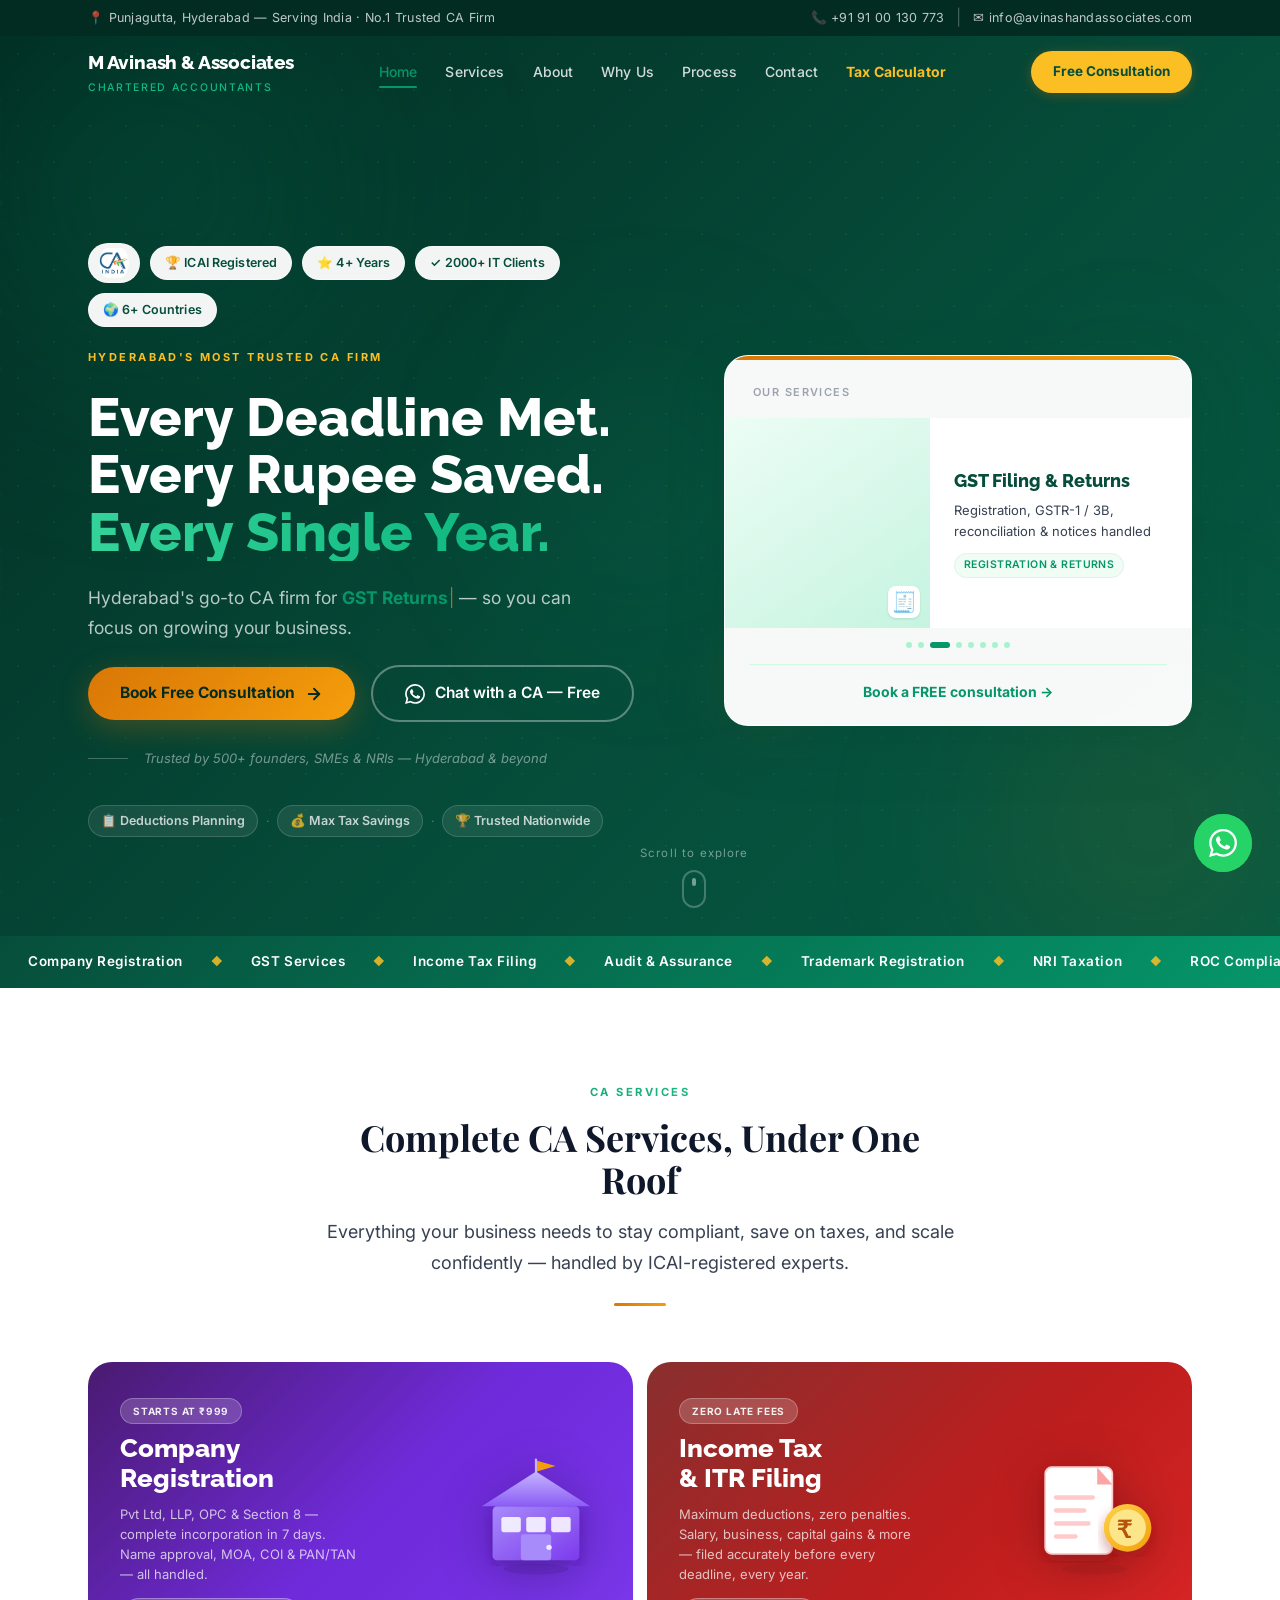
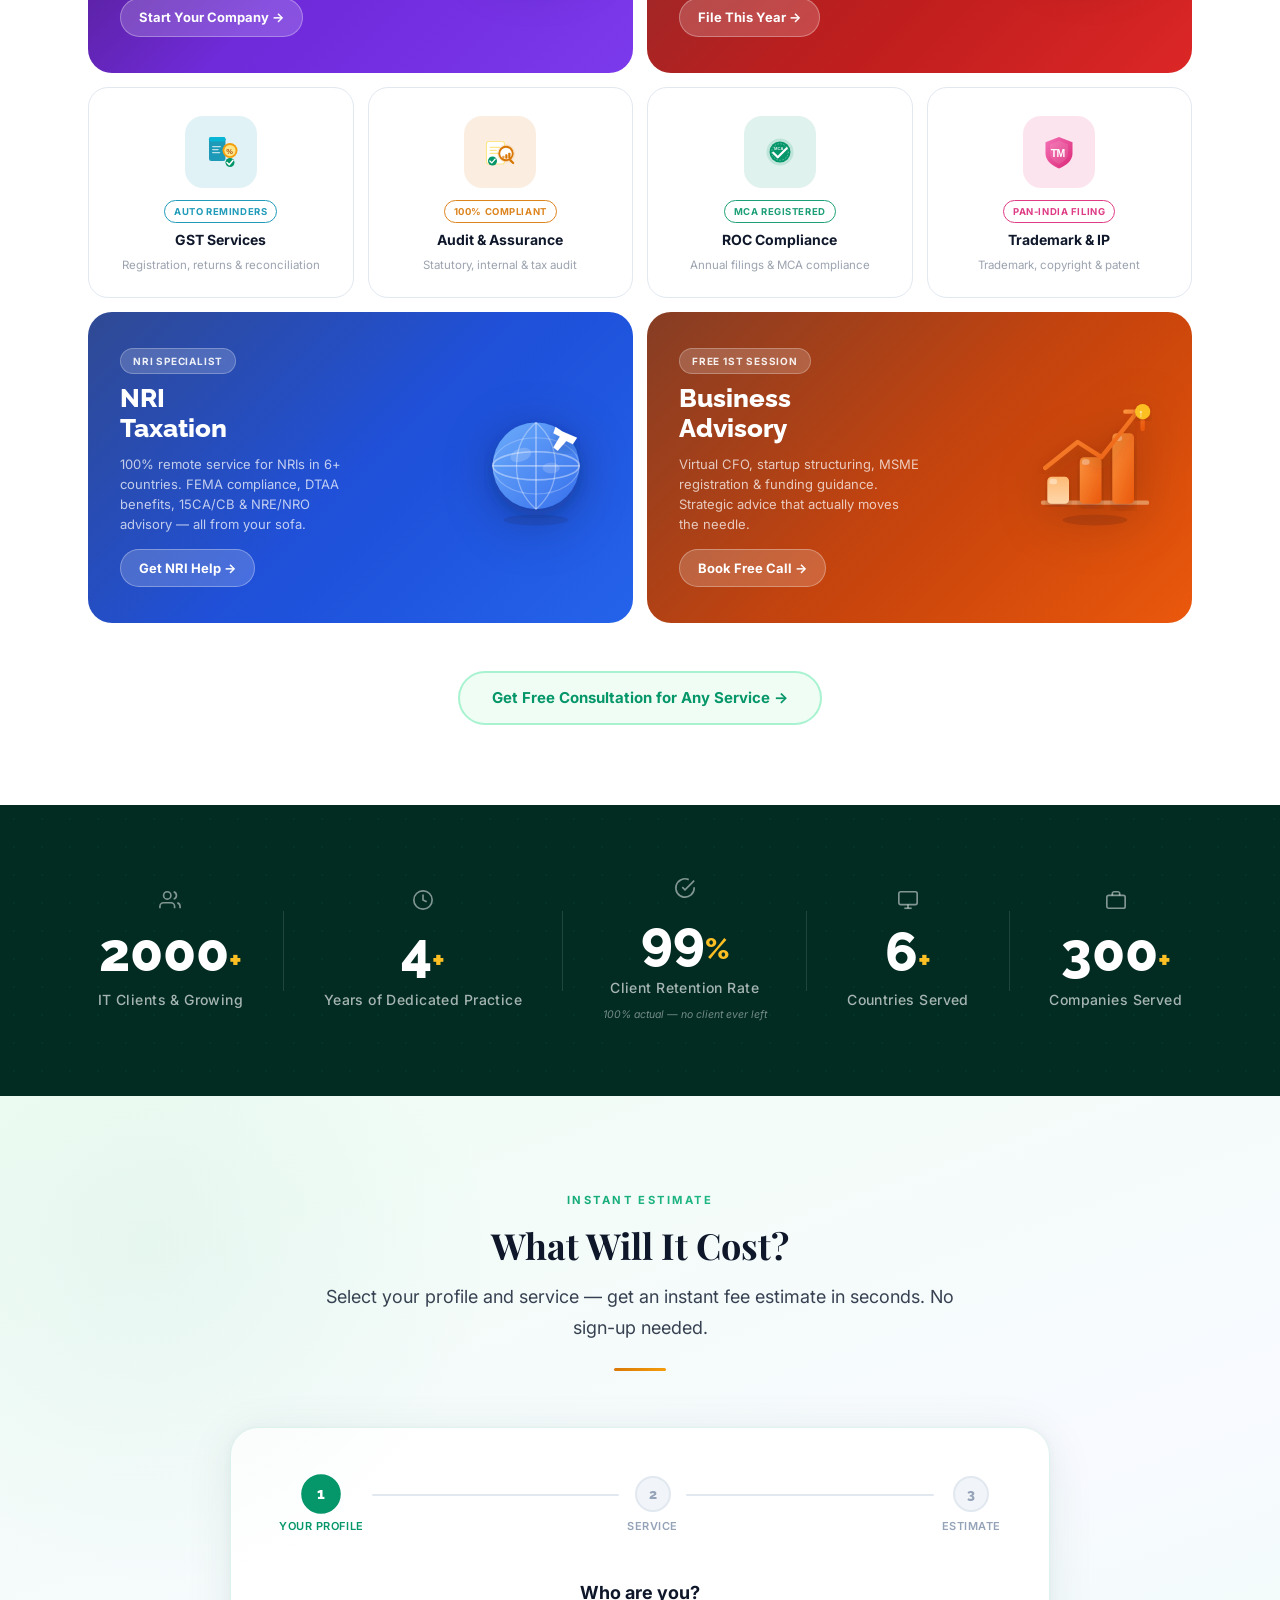
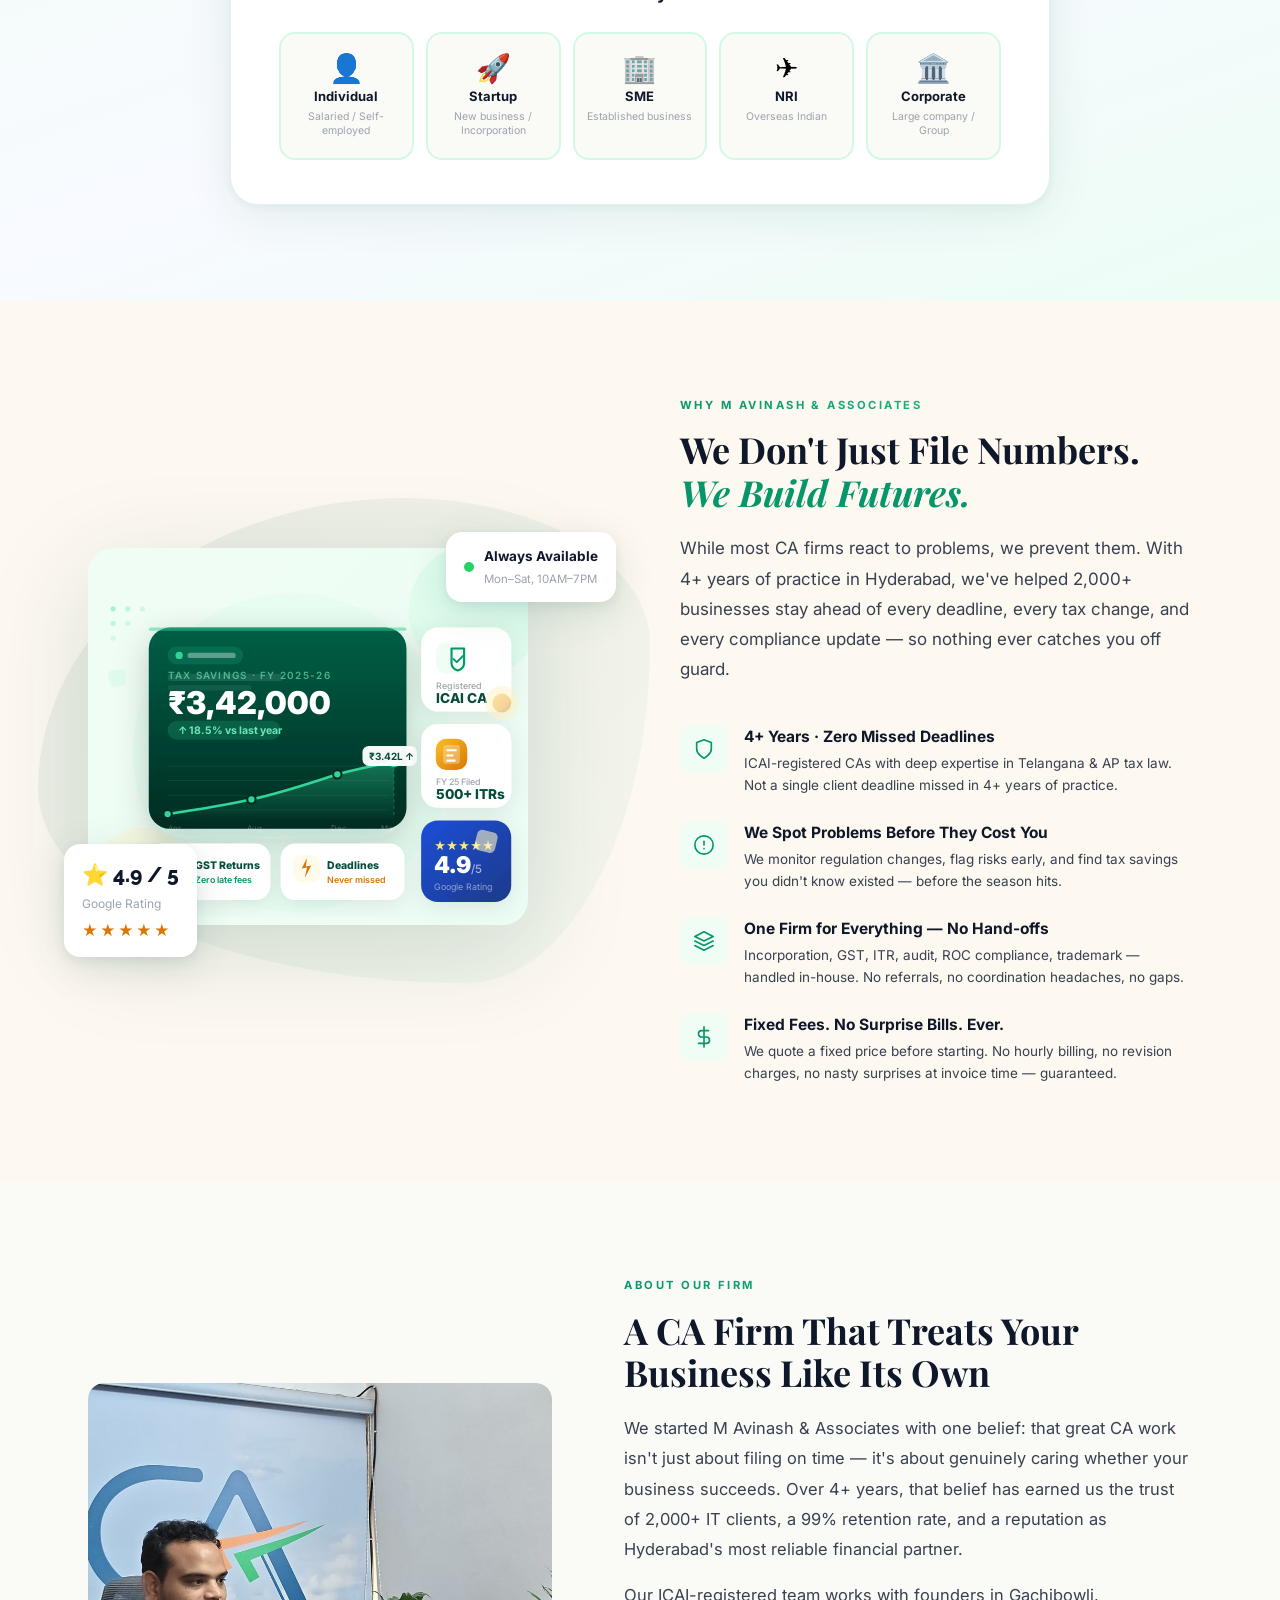
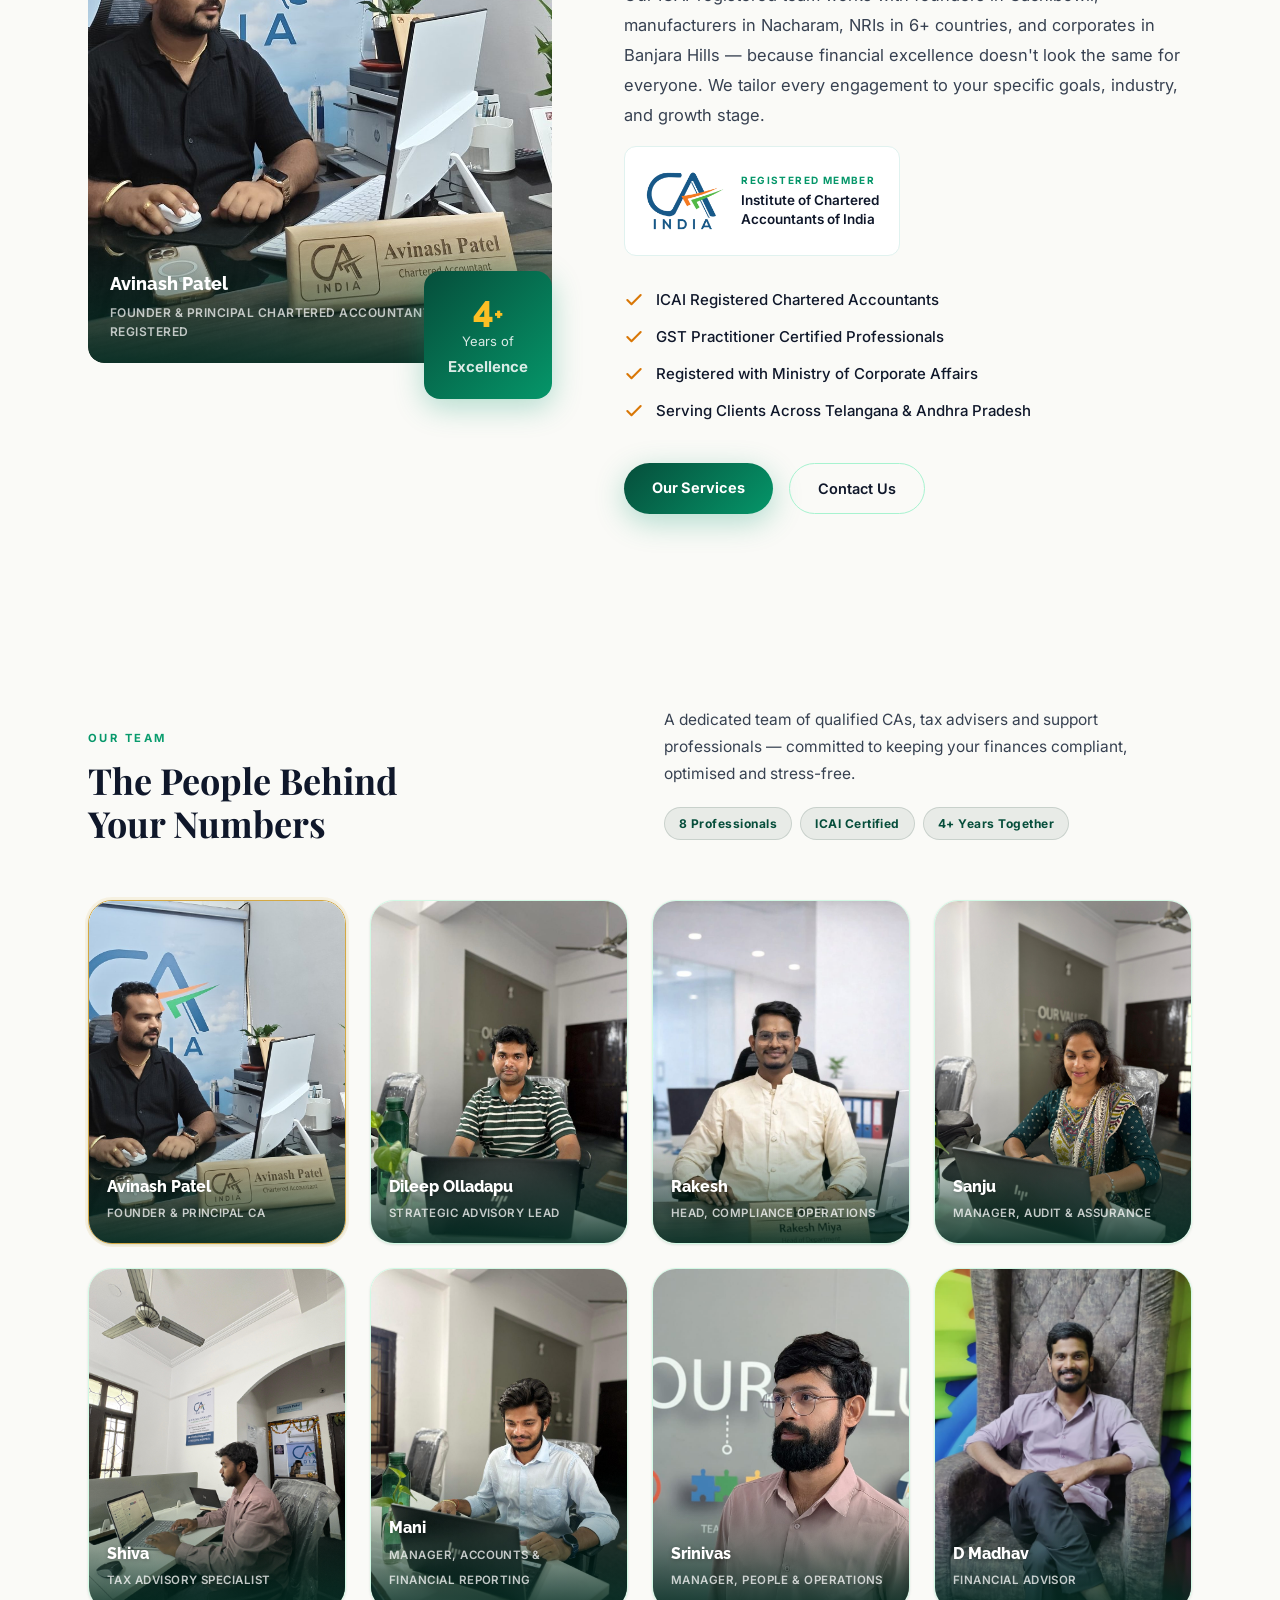
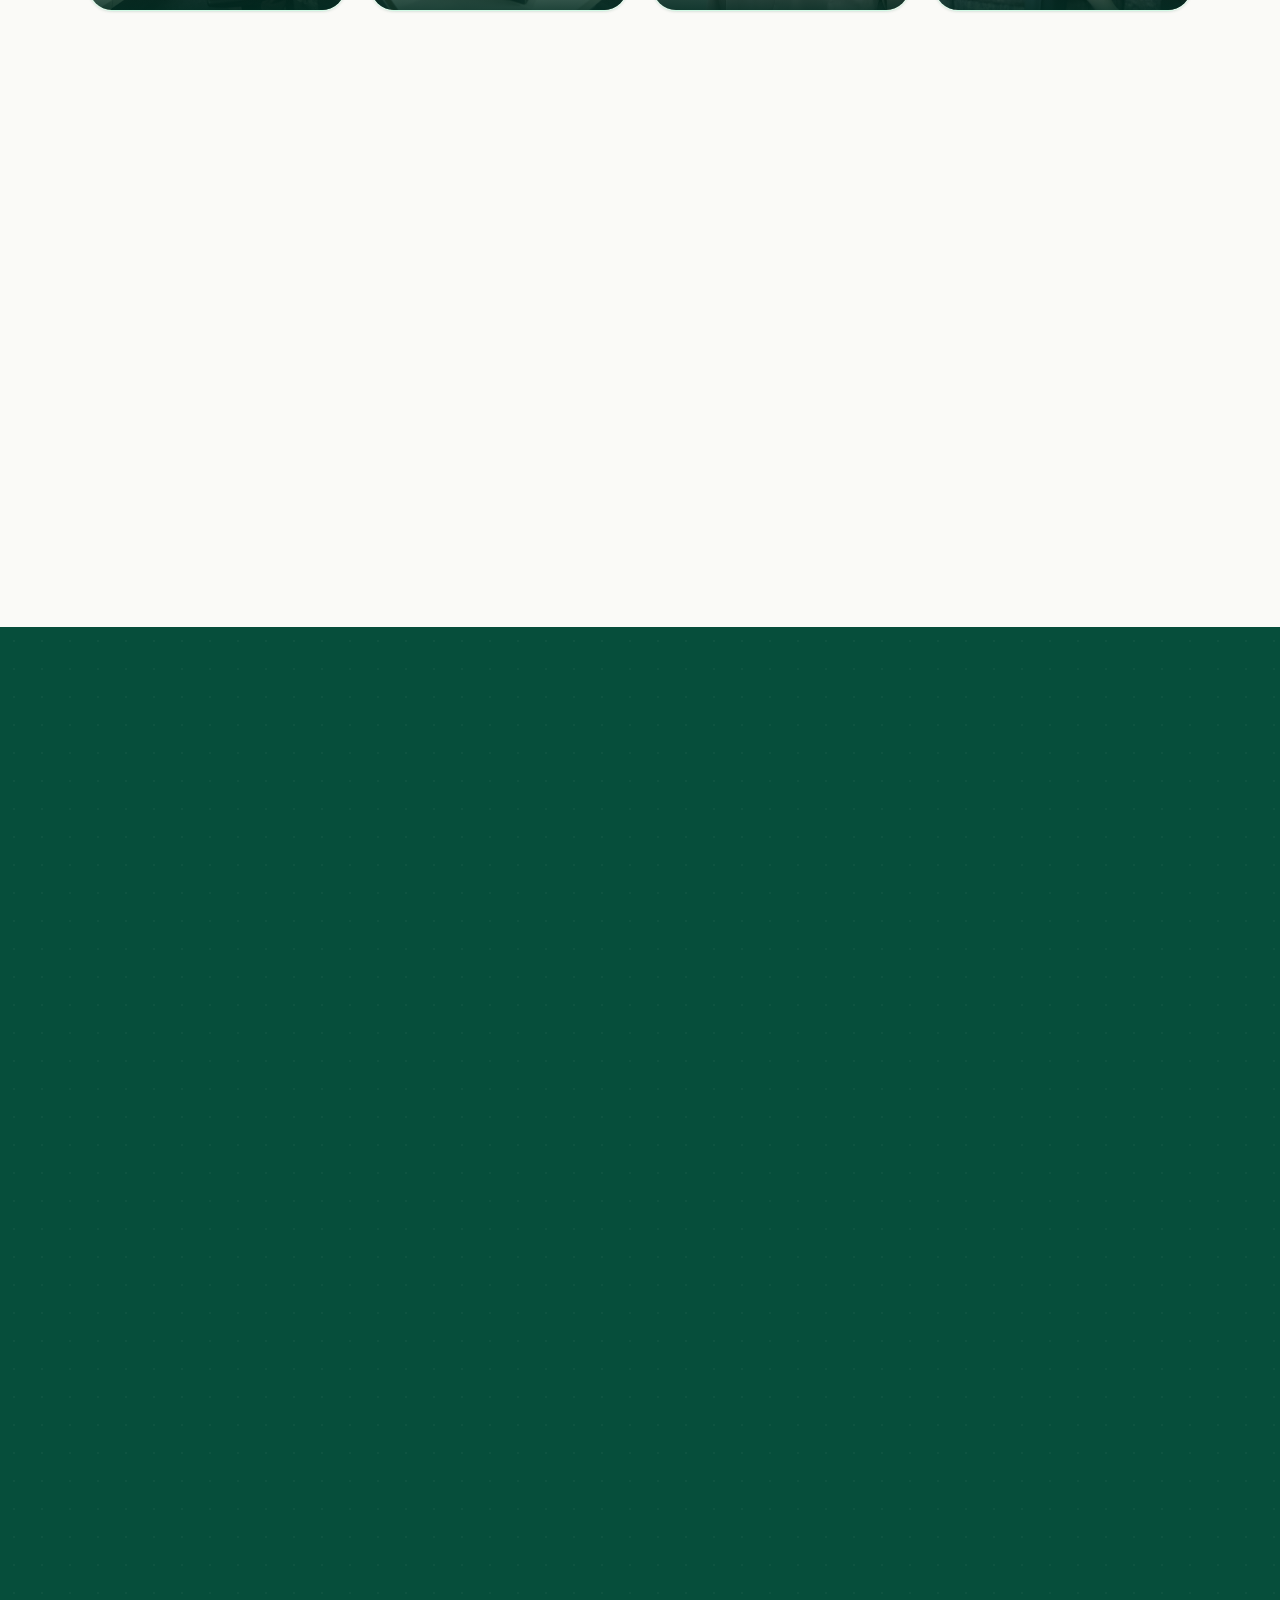
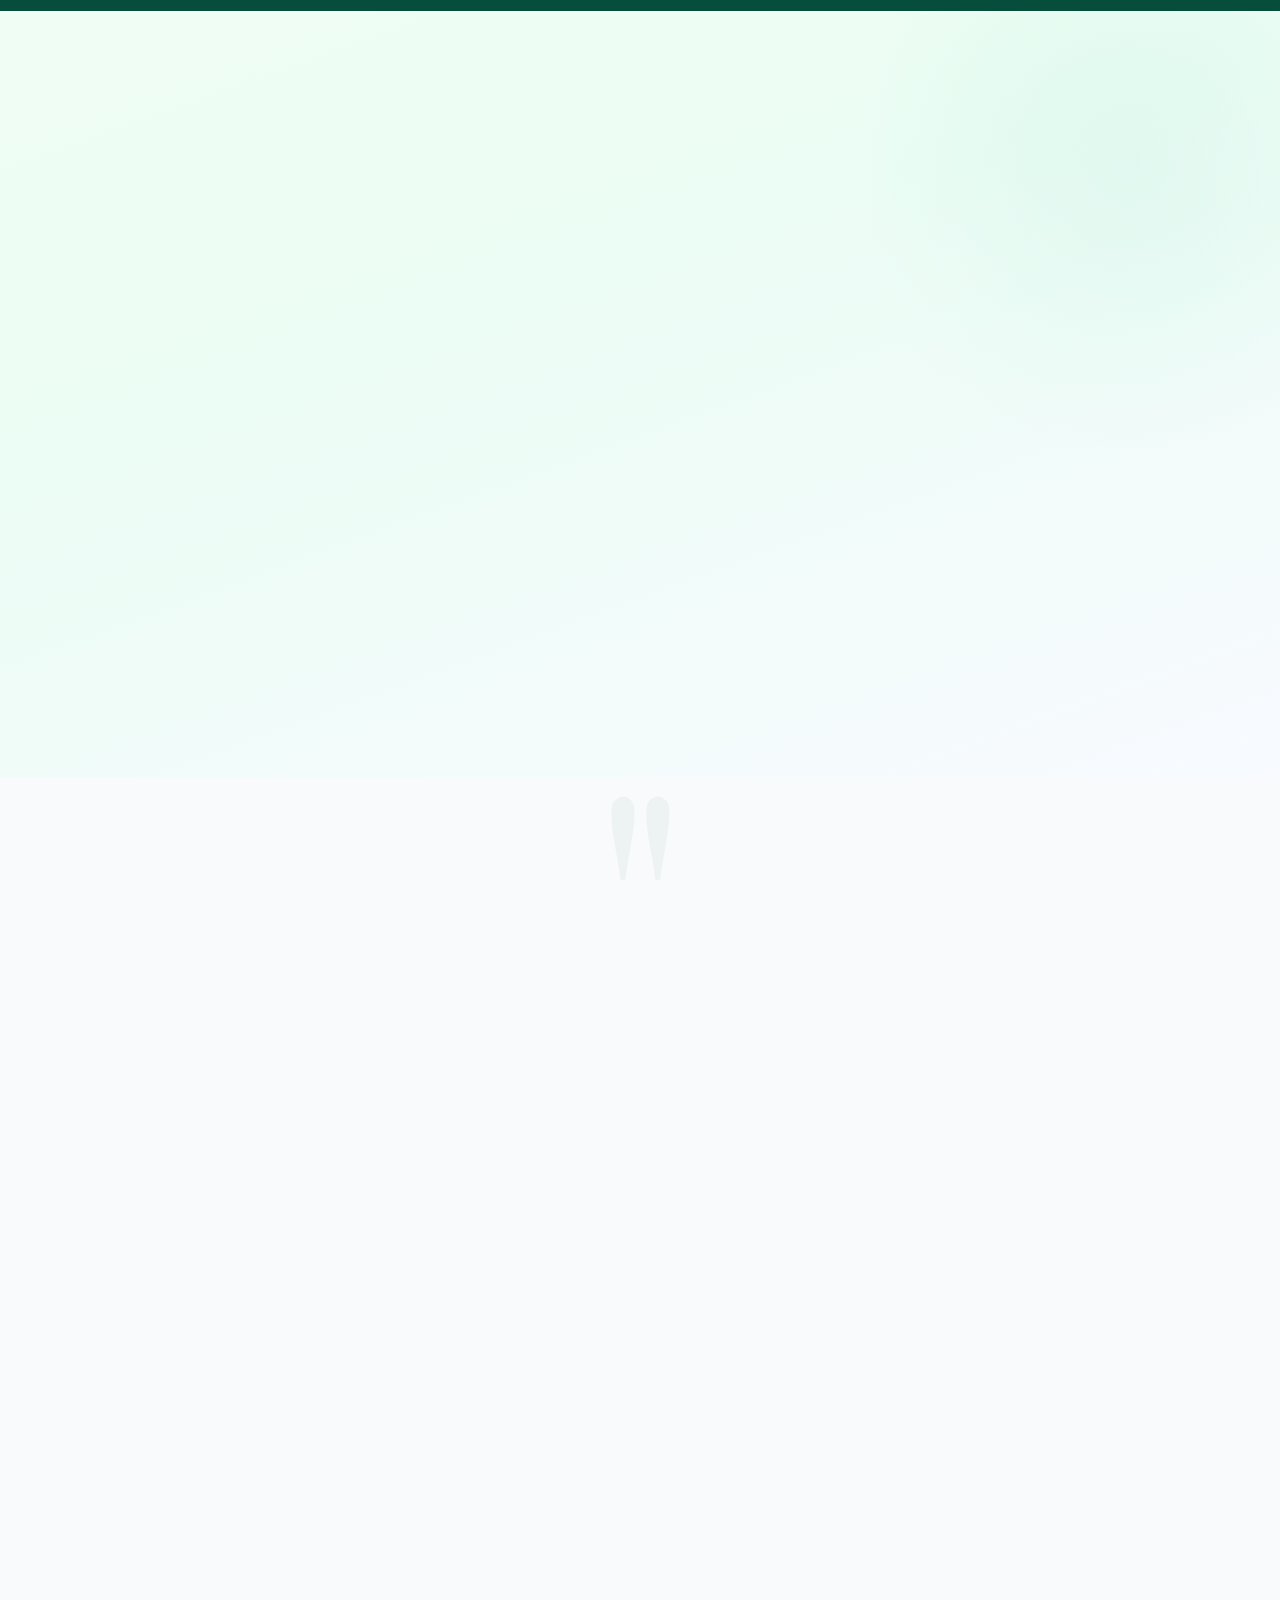
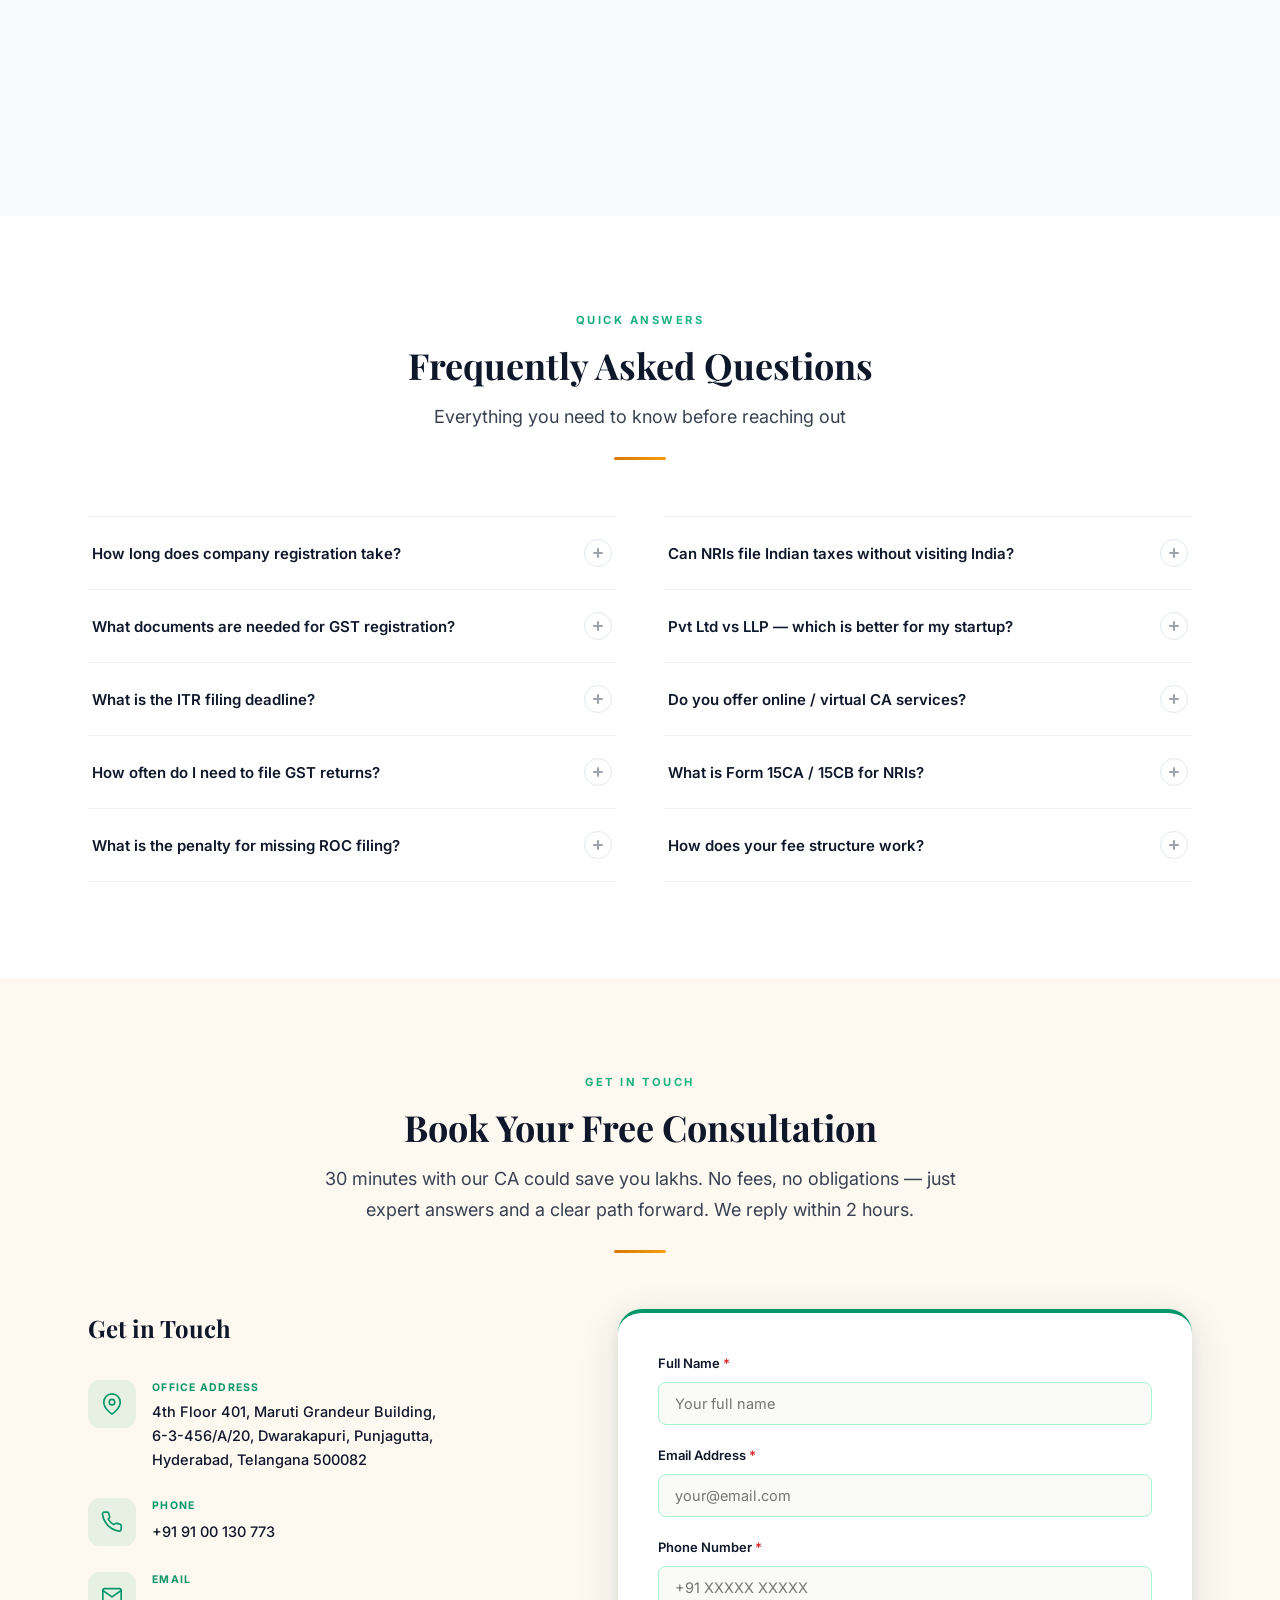
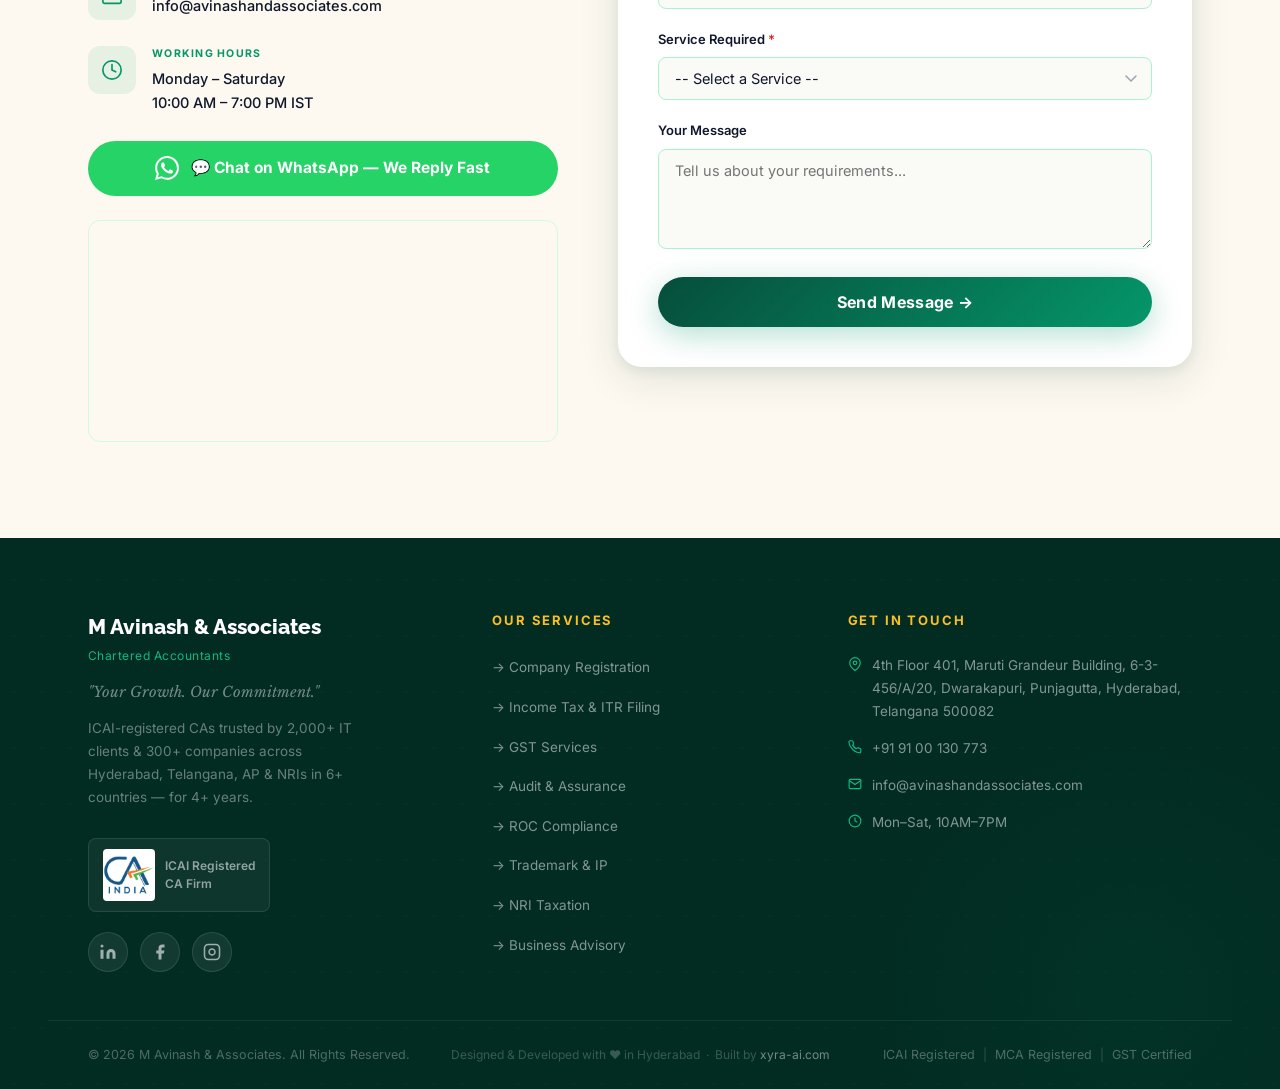
==== commit 1d0ec15e: "Show Hanuman Jayanti popup on every refresh, auto-hides after April 2 Co-Authored-By: Claude Sonnet " ====
--- a/index.html
+++ b/index.html
@@ -2180,15 +2180,17 @@
 
   <script>
     (function() {
-      var key = 'hj2025_shown';
-      if (sessionStorage.getItem(key)) {
-        document.getElementById('hj-overlay').classList.add('hj-hide');
+      var today = new Date();
+      var isHJ = (today.getMonth() === 3 && today.getDate() === 2); // April 2
+      if (!isHJ) {
+        var el = document.getElementById('hj-overlay');
+        el.classList.add('hj-hide');
+        el.style.display = 'none';
       }
     })();
     function closeHJPopup() {
       var el = document.getElementById('hj-overlay');
       el.classList.add('hj-hide');
-      sessionStorage.setItem('hj2025_shown', '1');
       setTimeout(function(){ el.style.display = 'none'; }, 450);
     }
   </script>
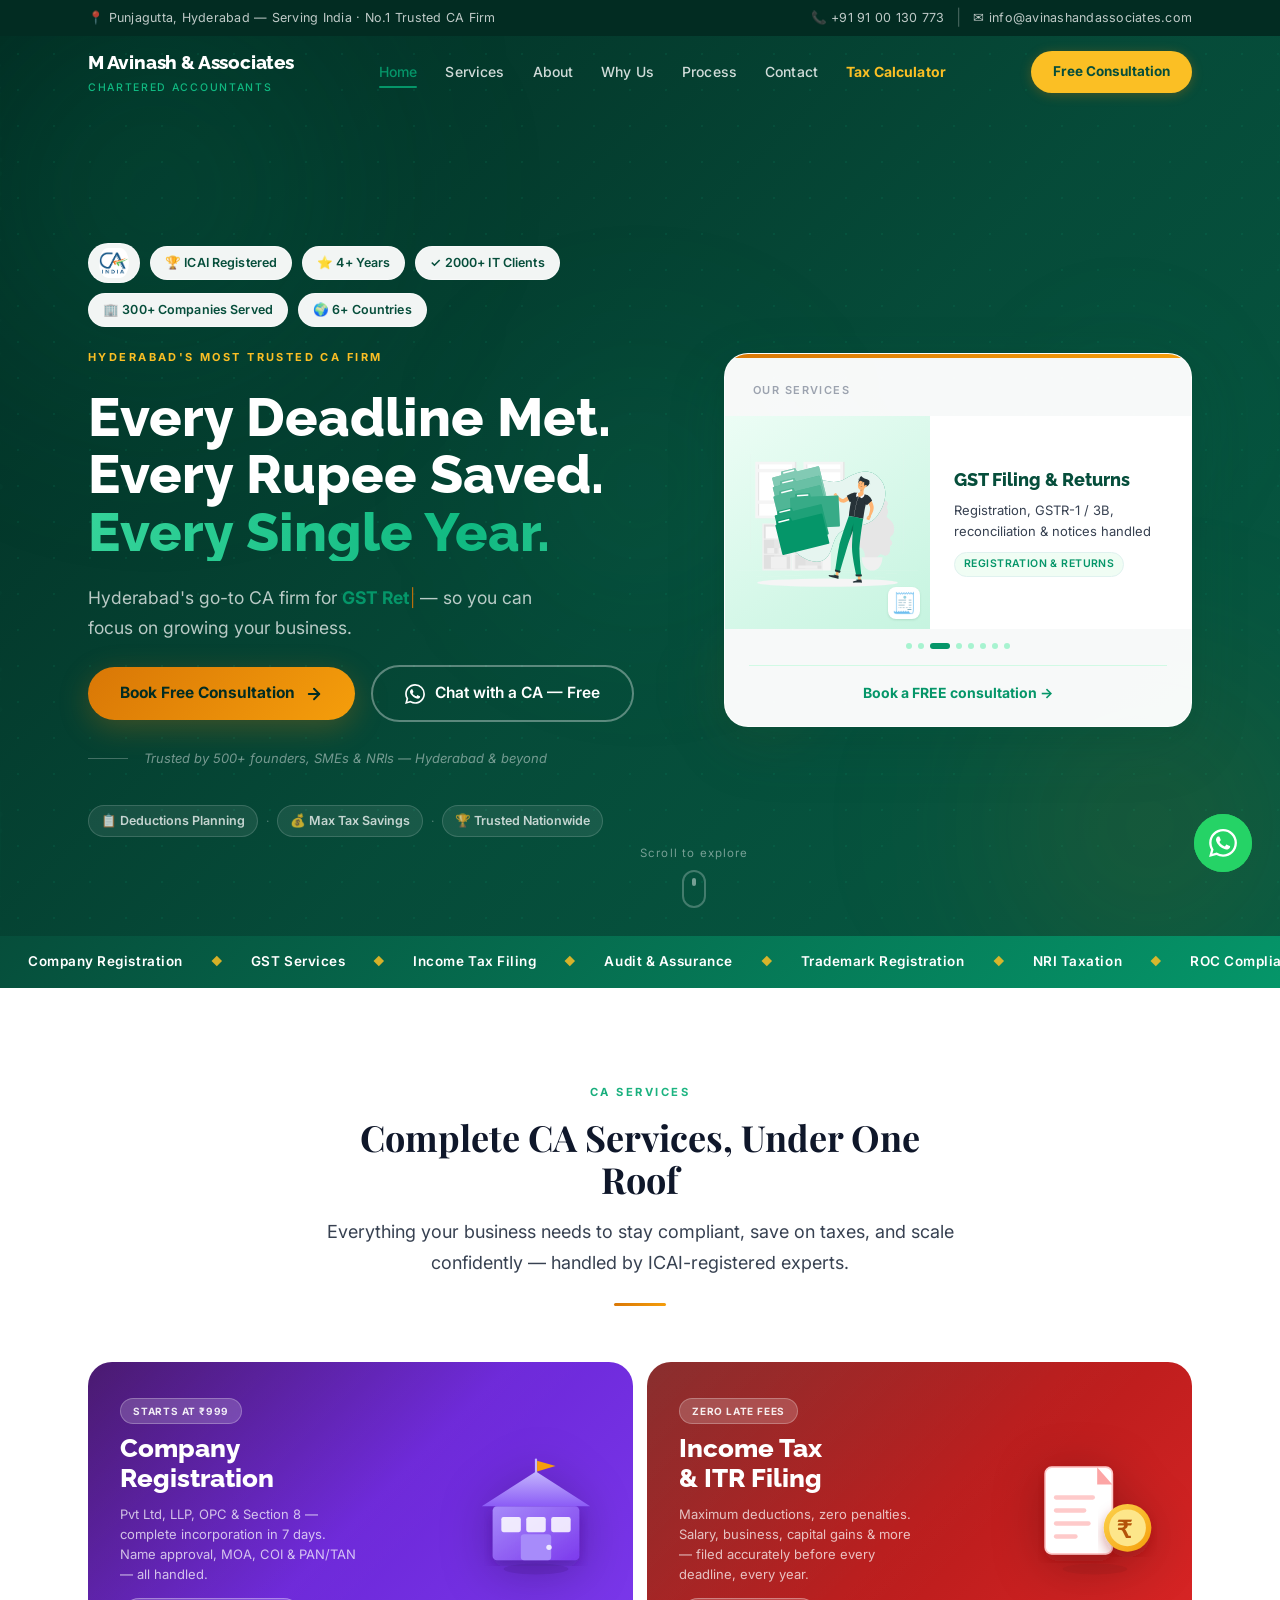
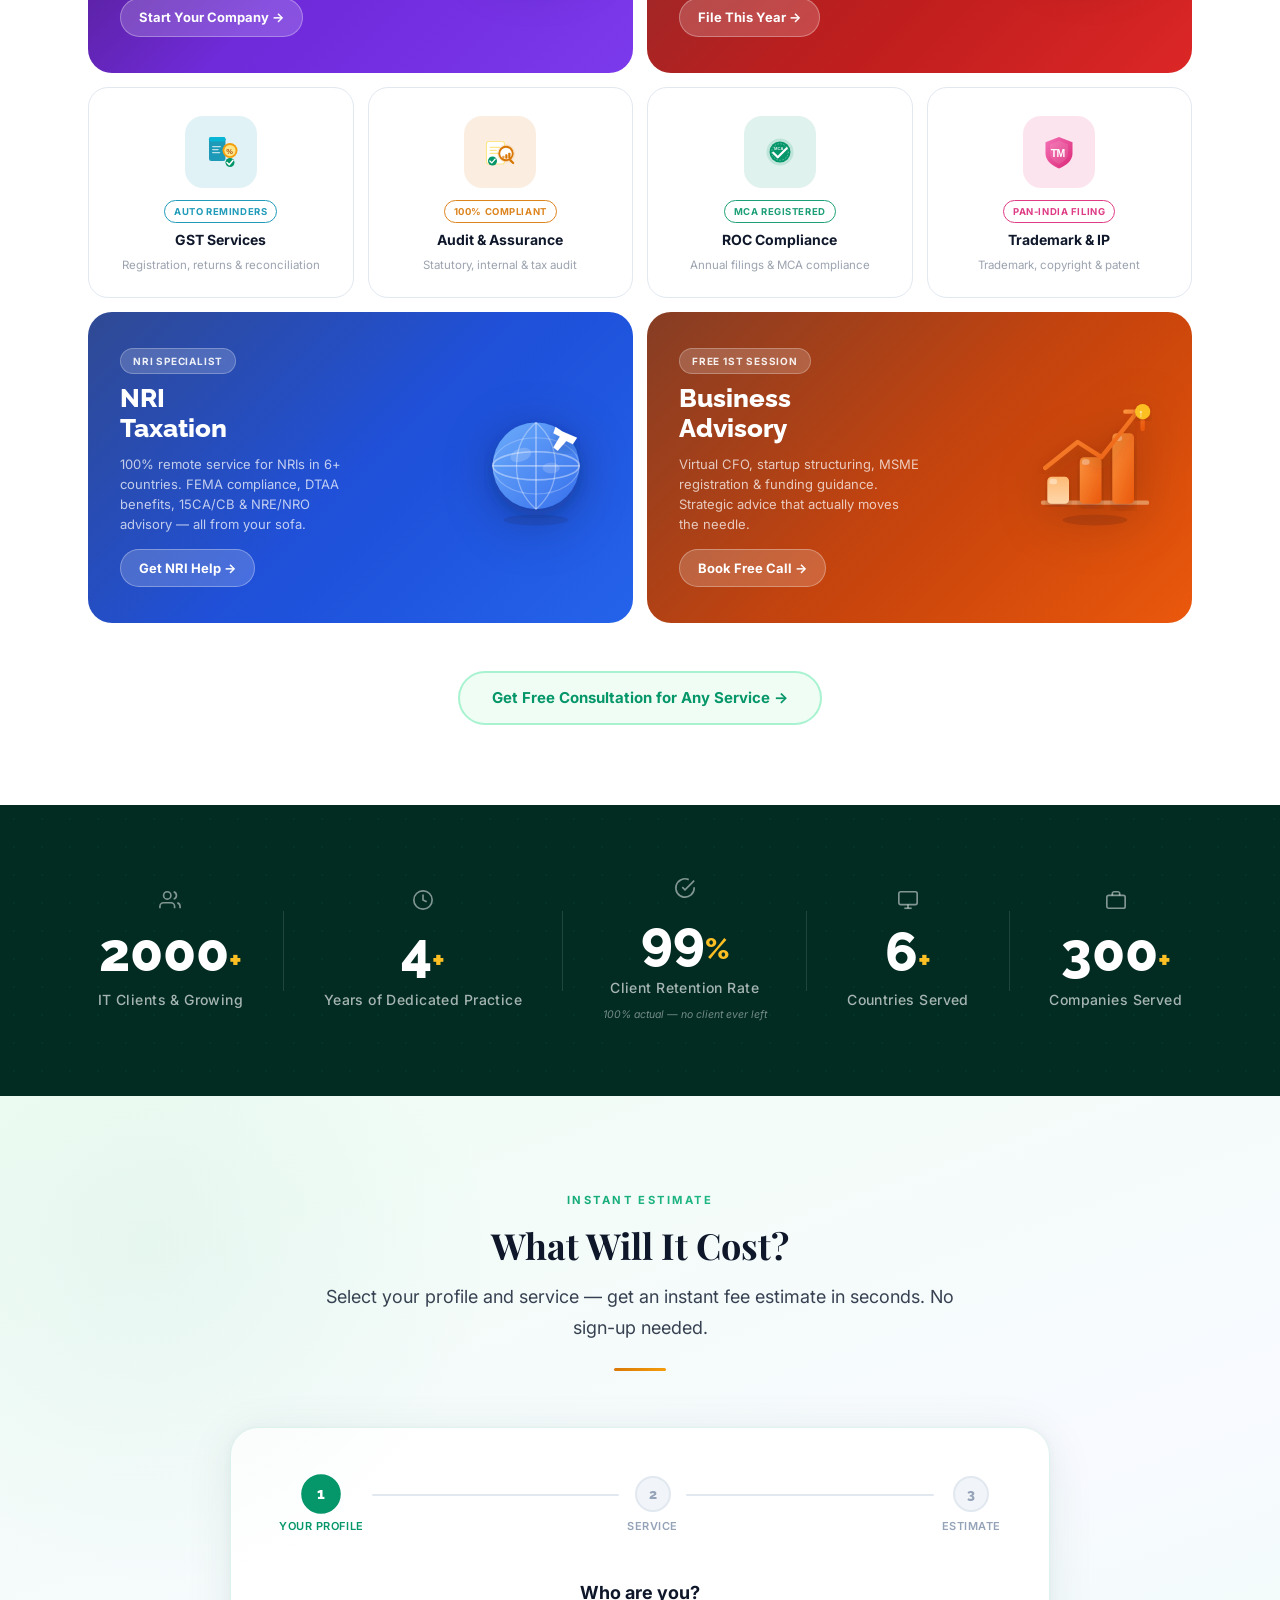
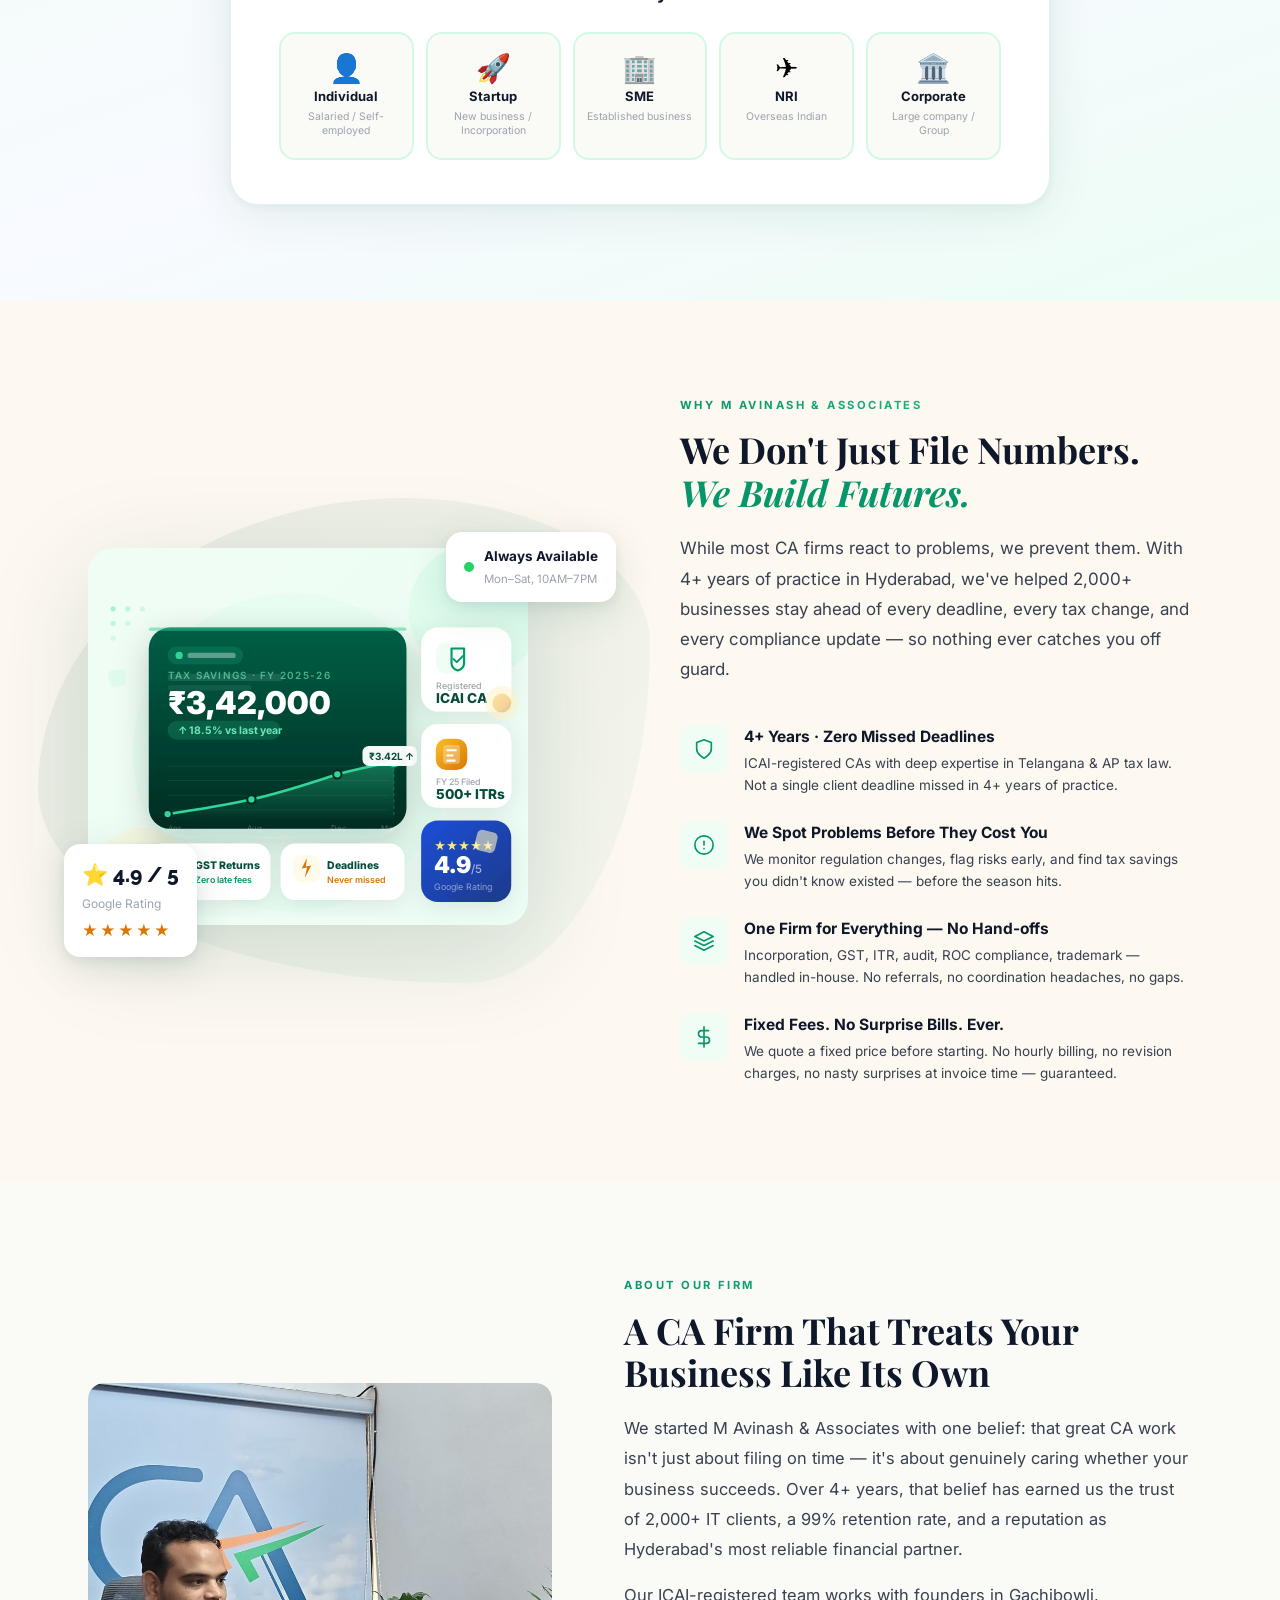
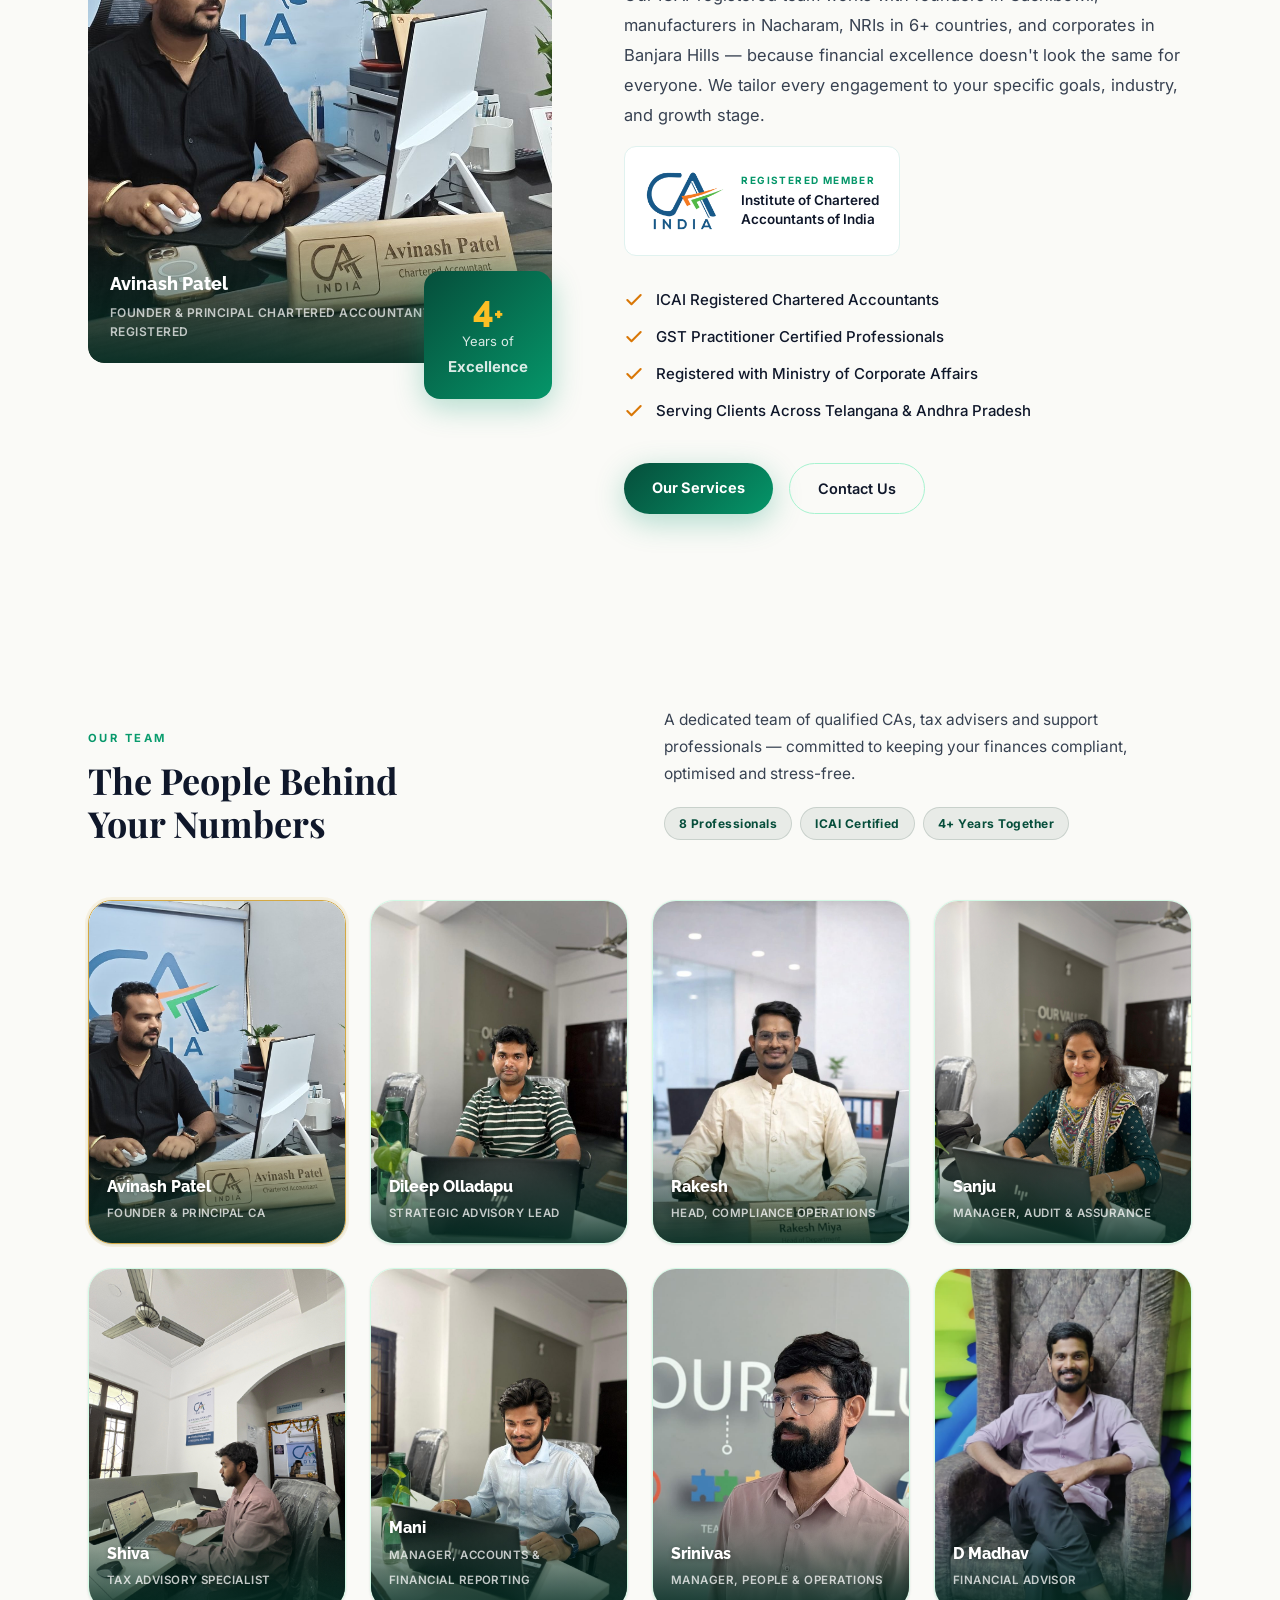
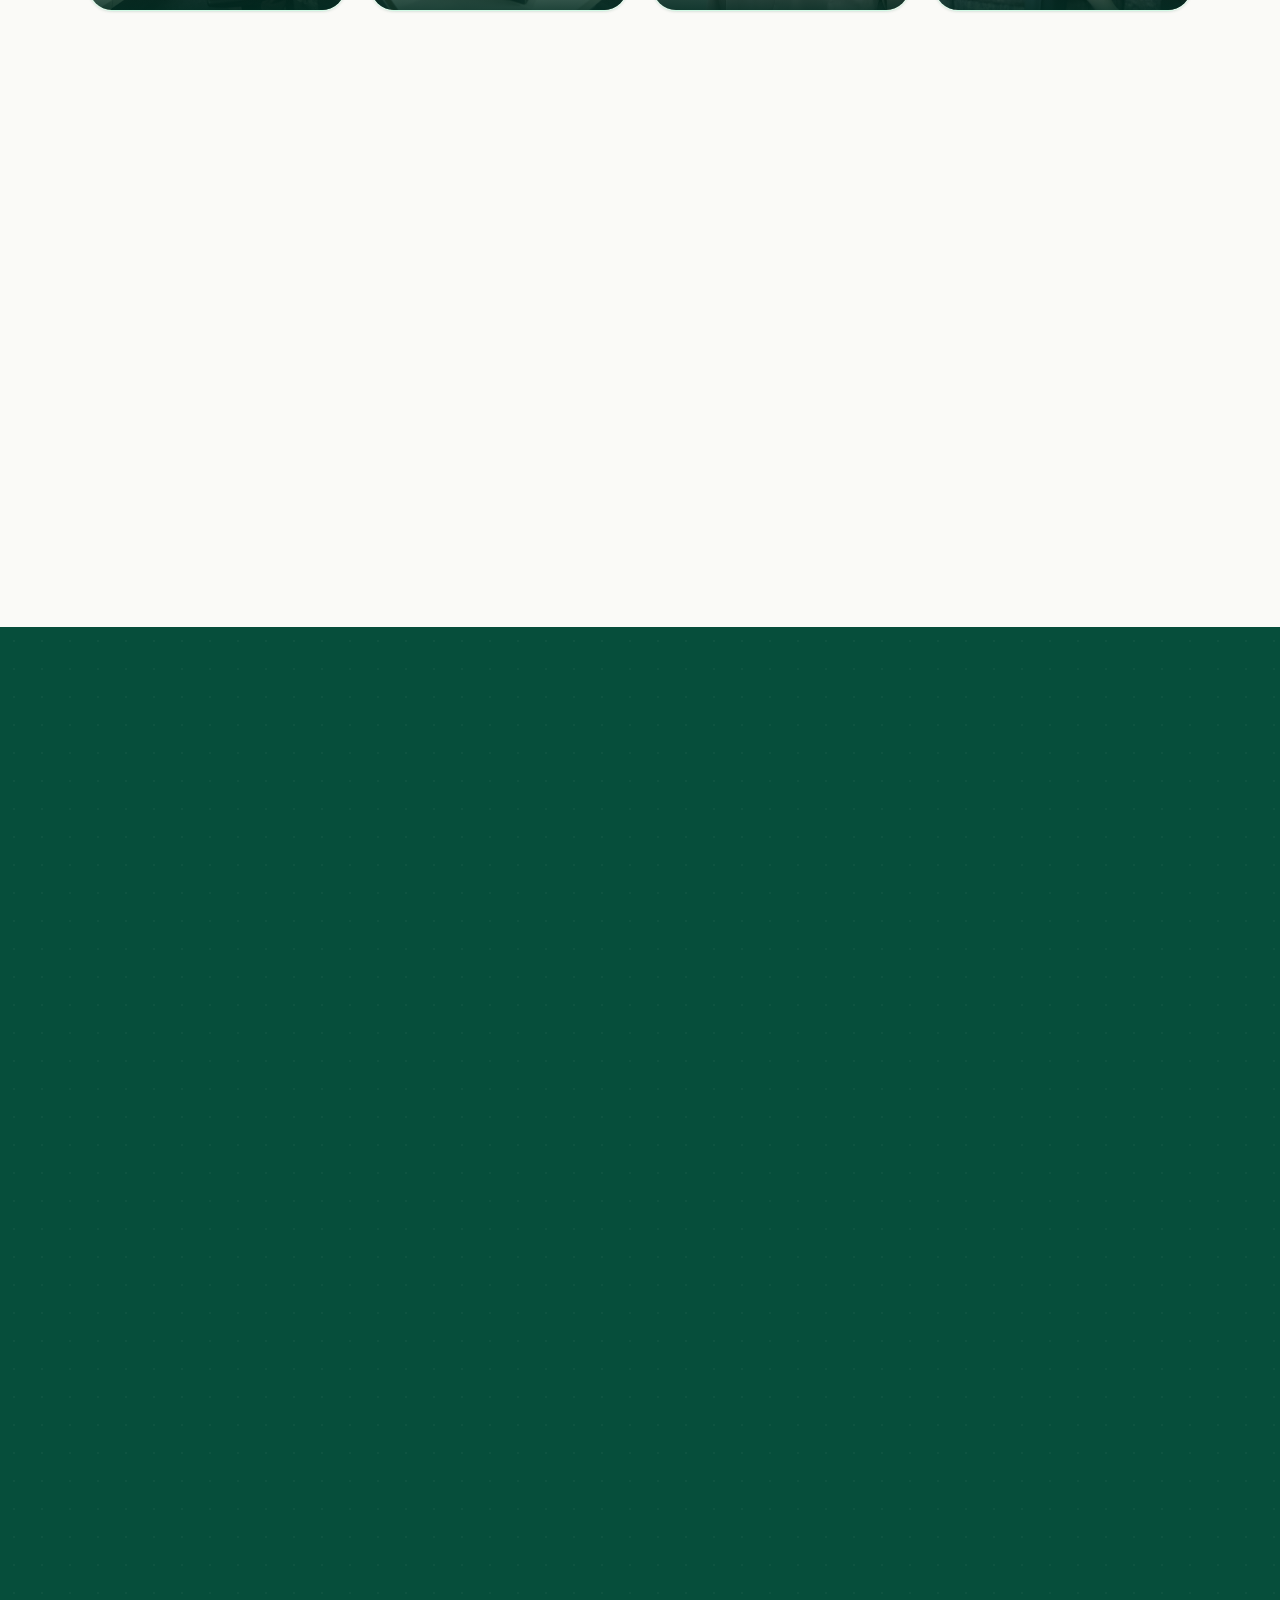
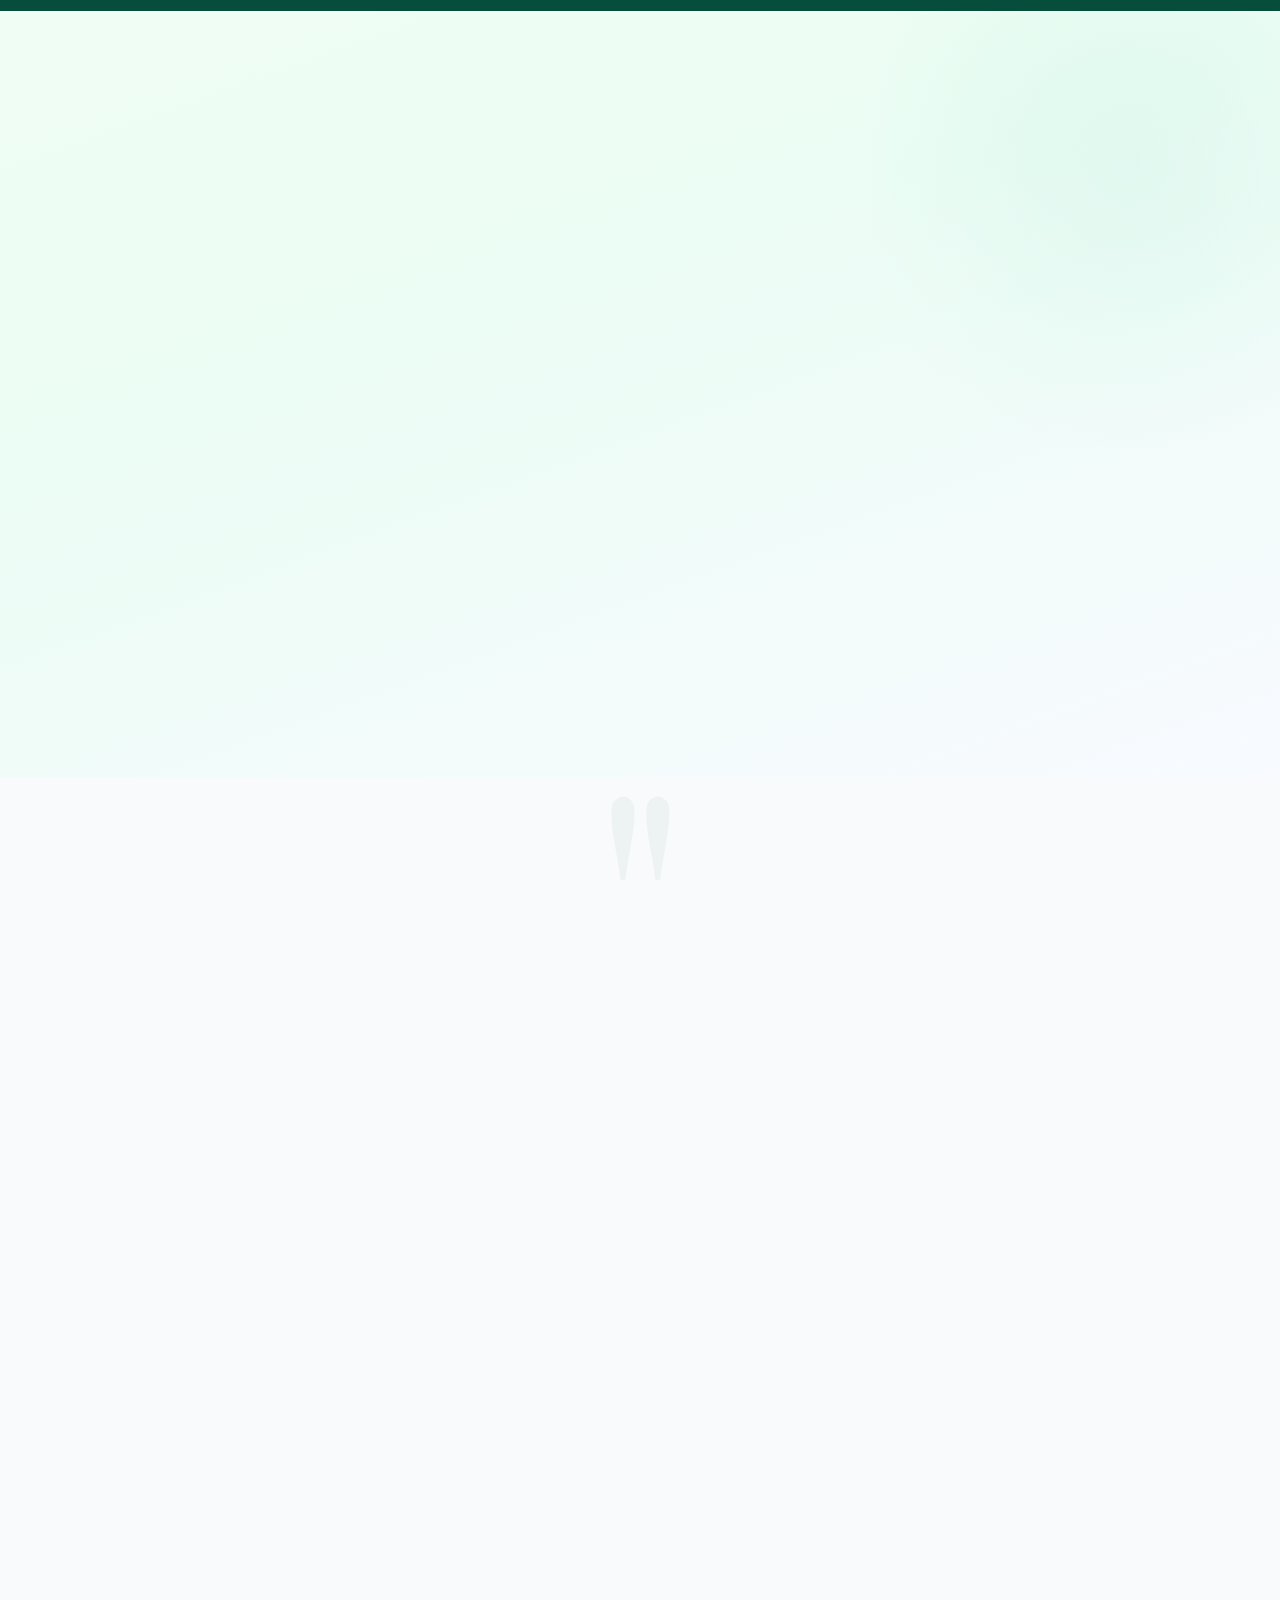
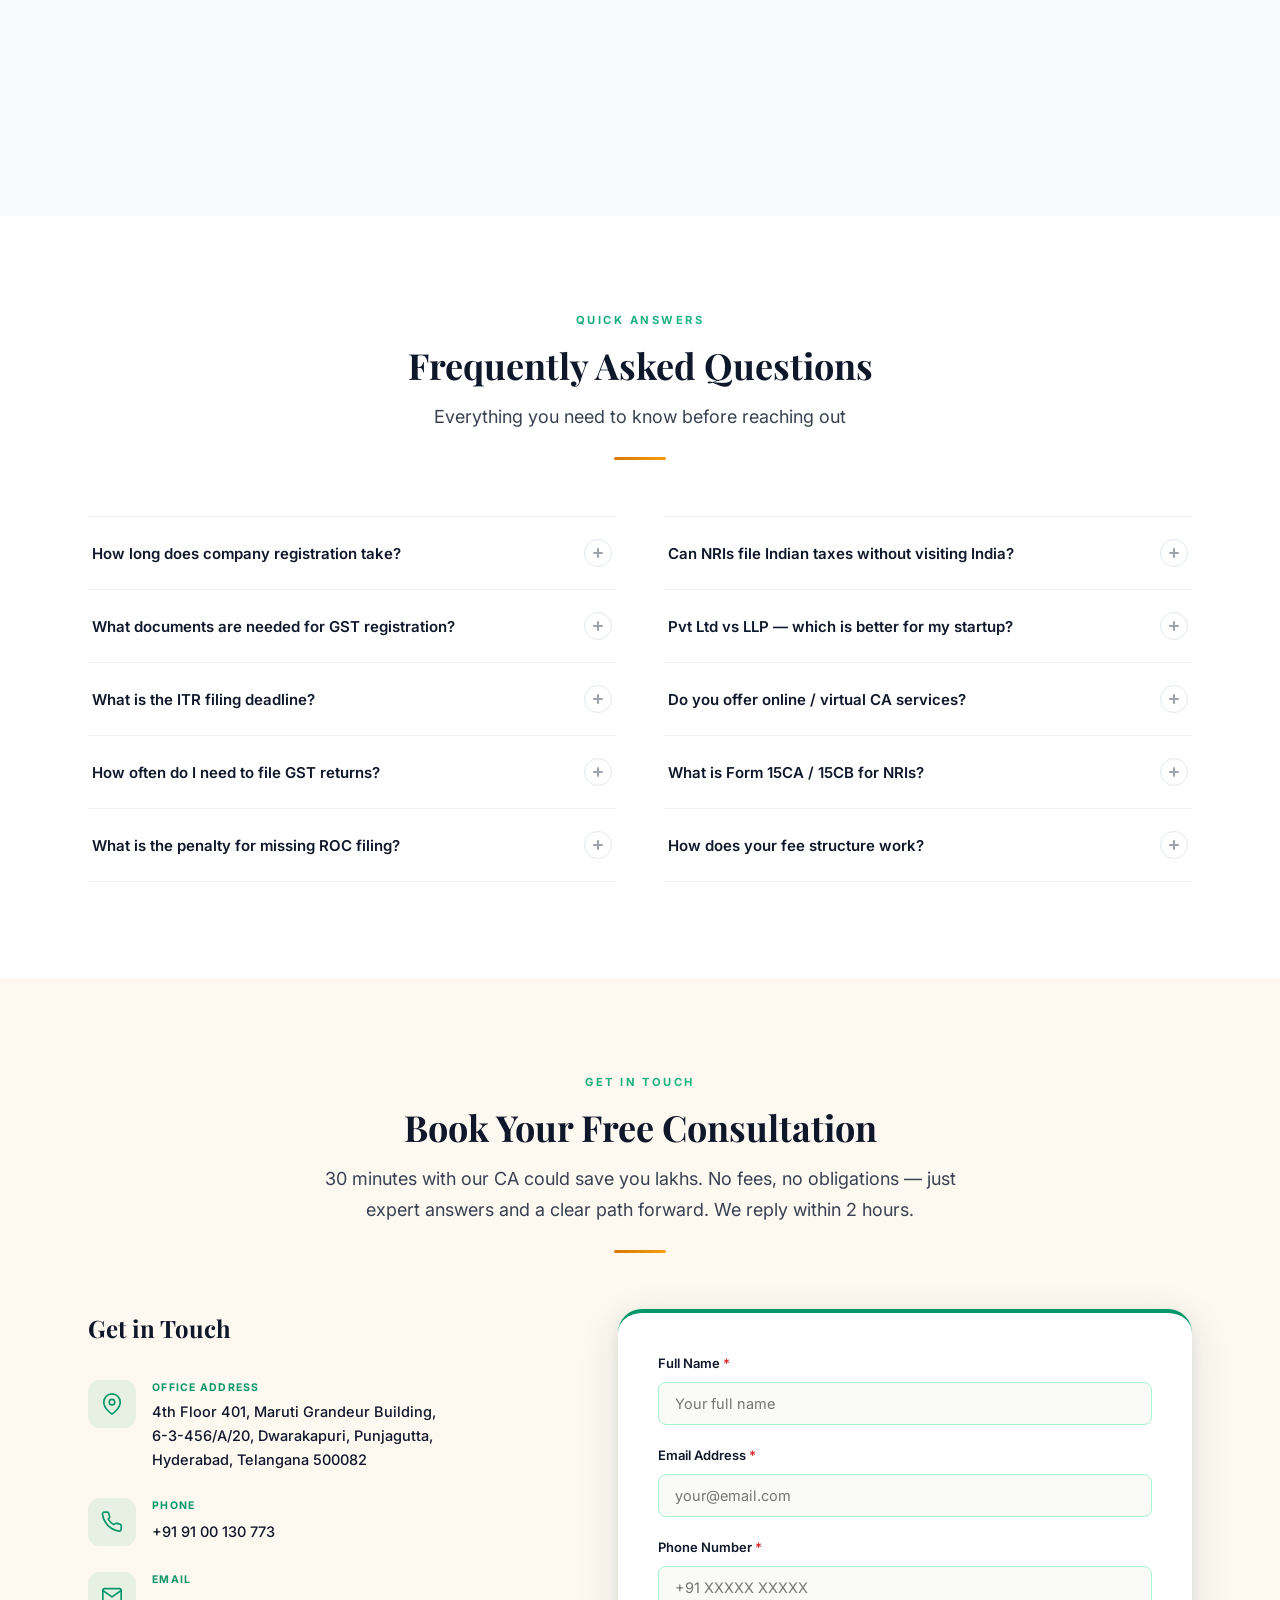
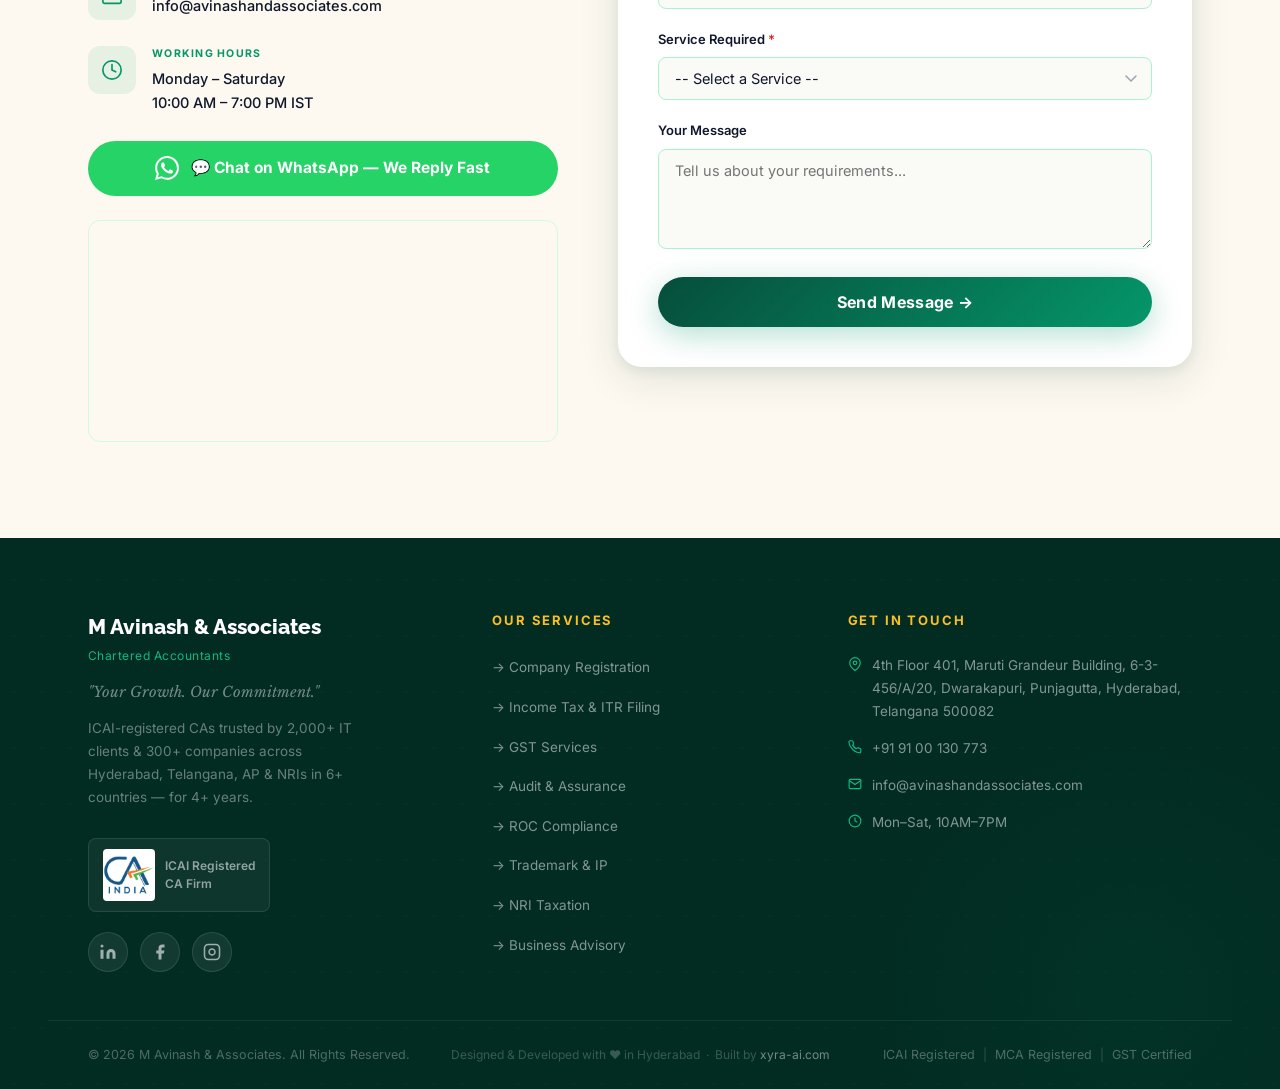
==== commit 82cea16b: "add badge 300+ Companies Served Co-Authored-By: Claude Sonnet 4.6 <noreply@anthropic.com>" ====
--- a/index.html
+++ b/index.html
@@ -287,6 +287,7 @@
             <span class="hero-badge">🏆 ICAI Registered</span>
             <span class="hero-badge">⭐ 4+ Years</span>
             <span class="hero-badge">✓ 2000+ IT Clients</span>
+            <span class="hero-badge">🏢 300+ Companies Served</span>
             <span class="hero-badge">🌍 6+ Countries</span>
           </div>
           <p class="hero-eyebrow anim-fadeup" style="--d:.3s">HYDERABAD'S MOST TRUSTED CA FIRM</p>
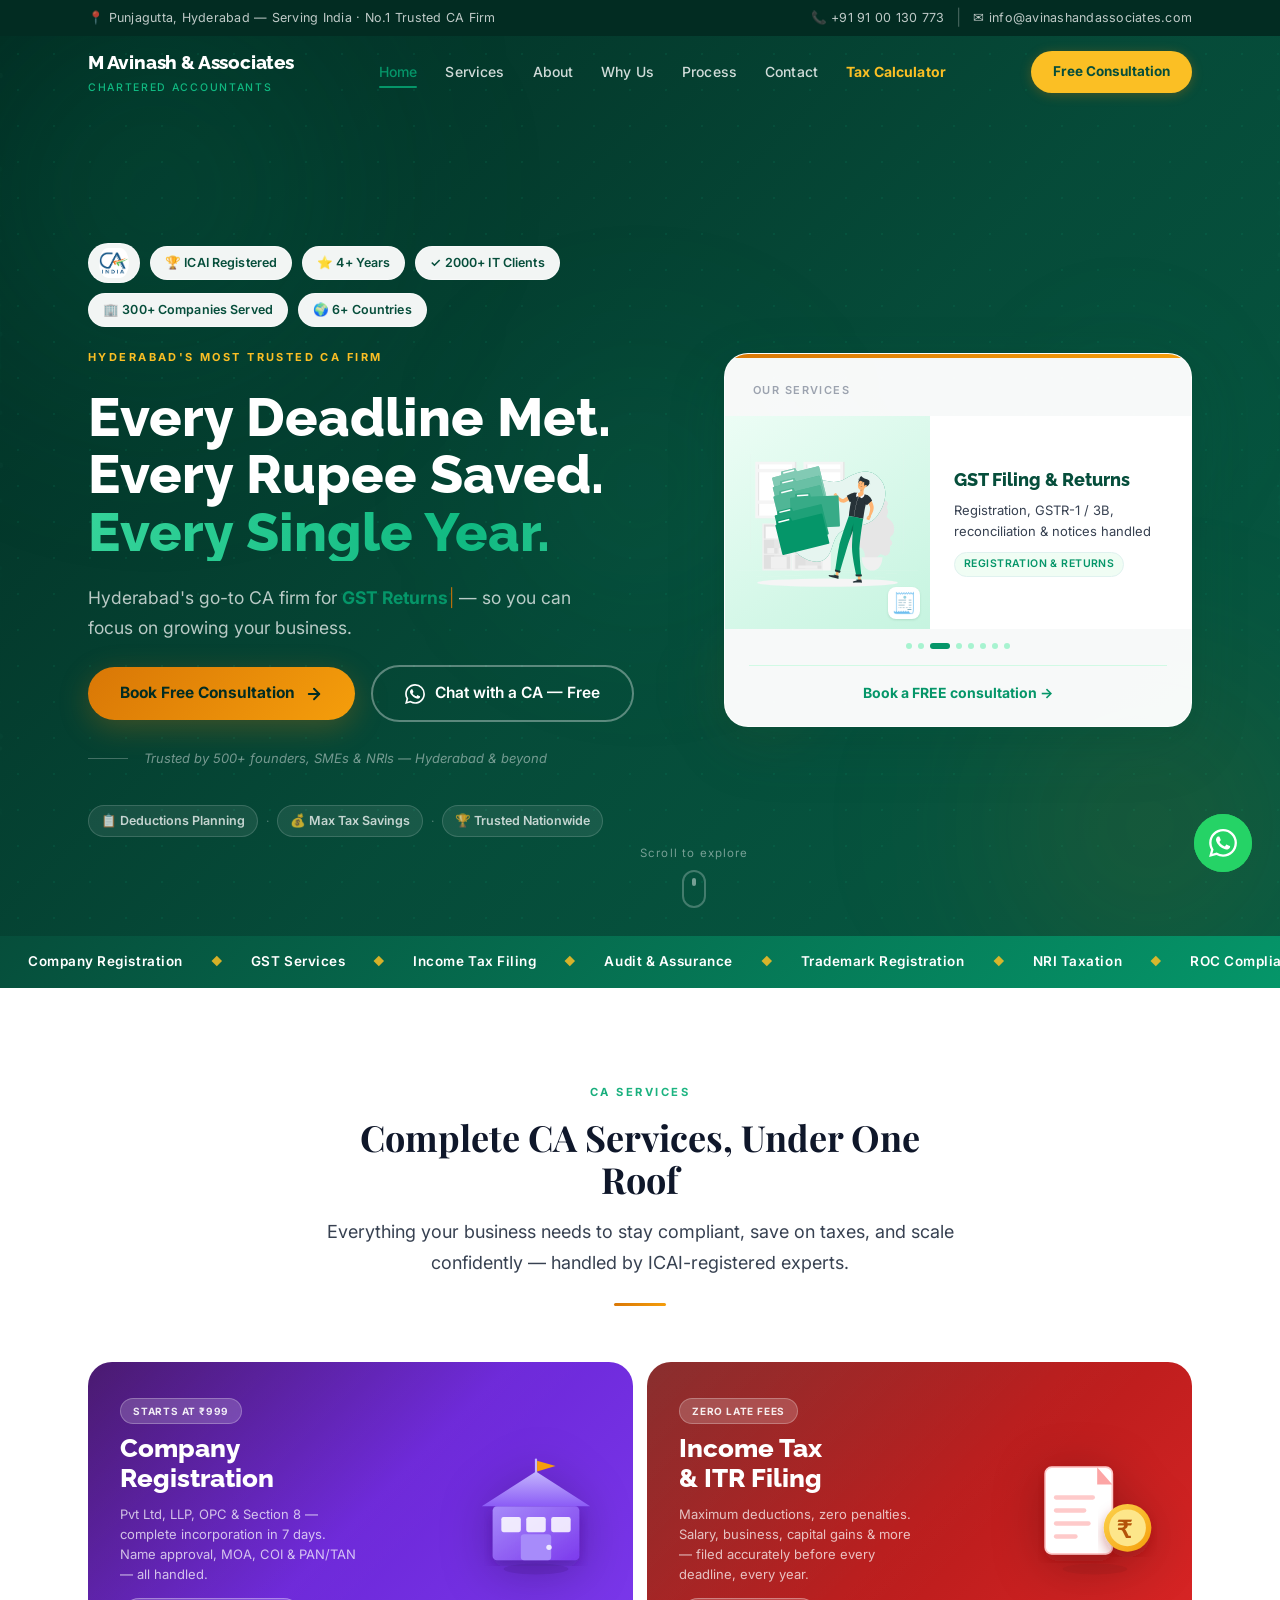
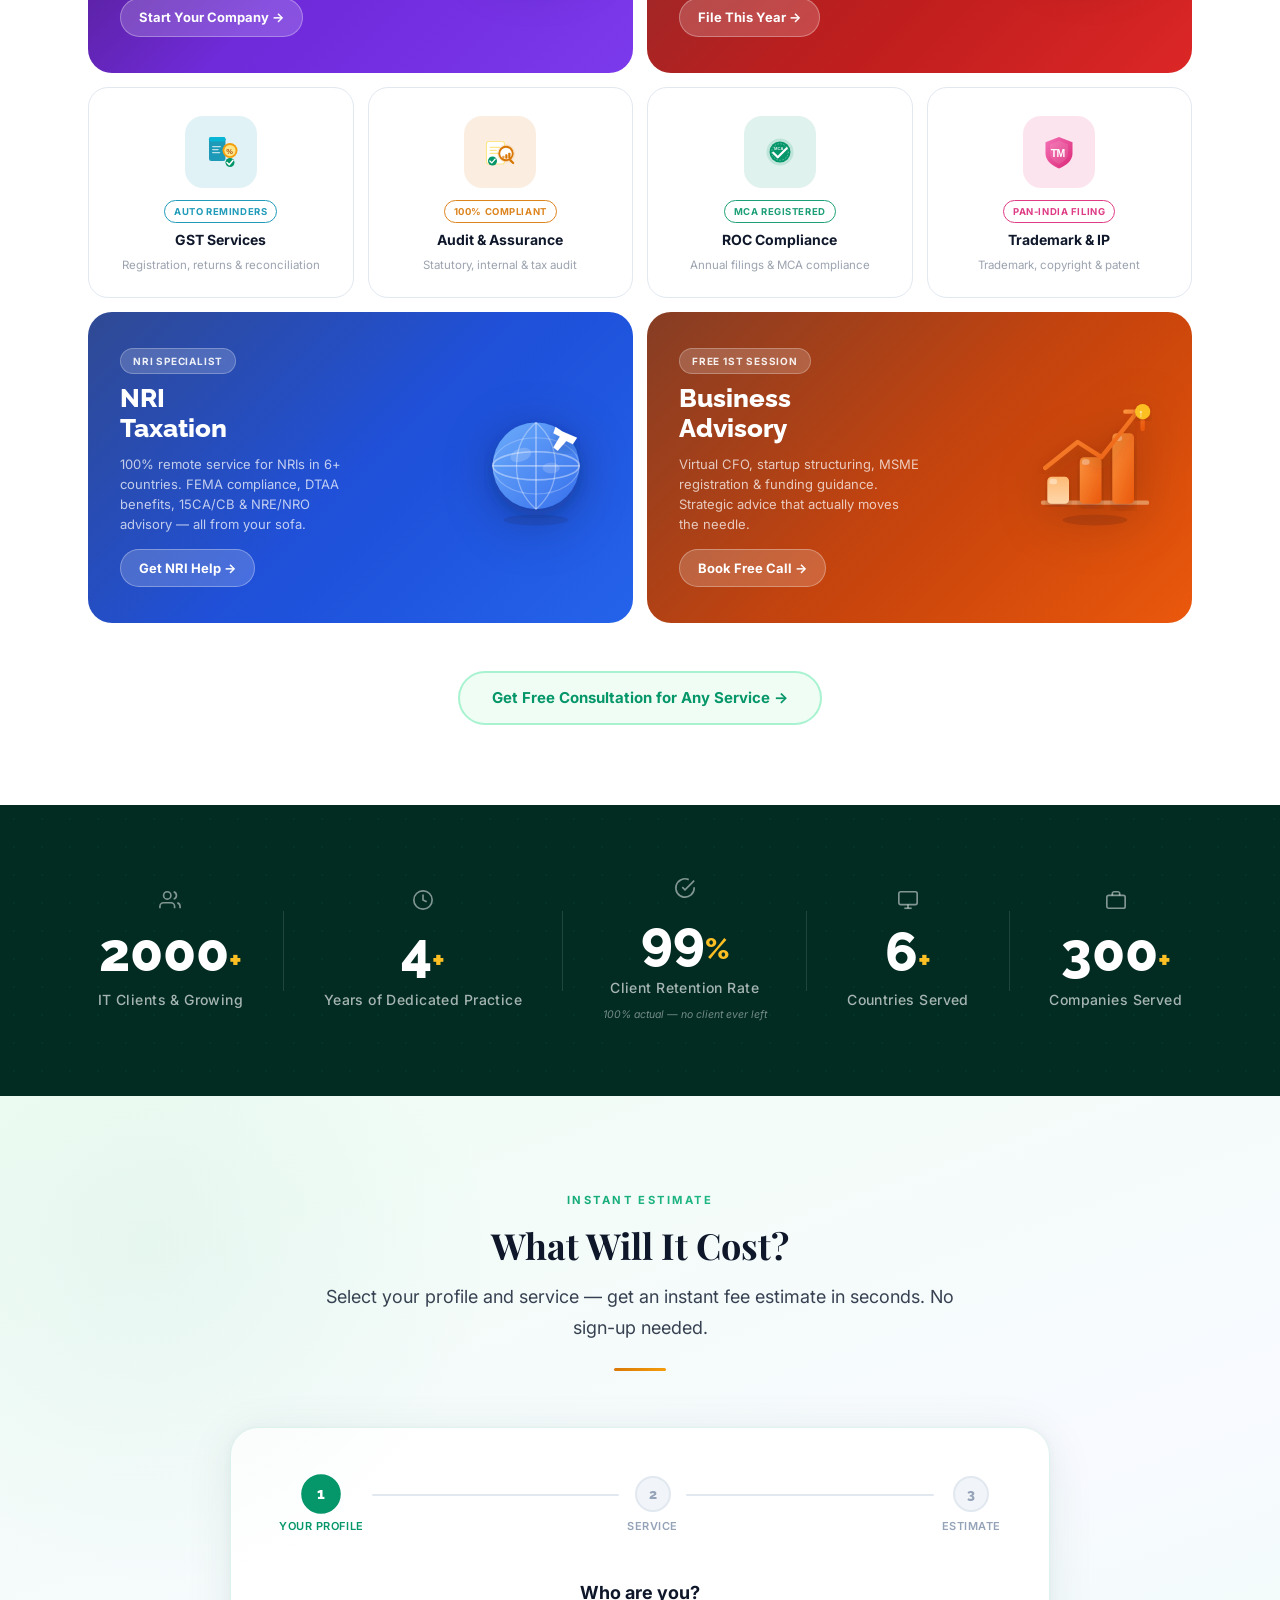
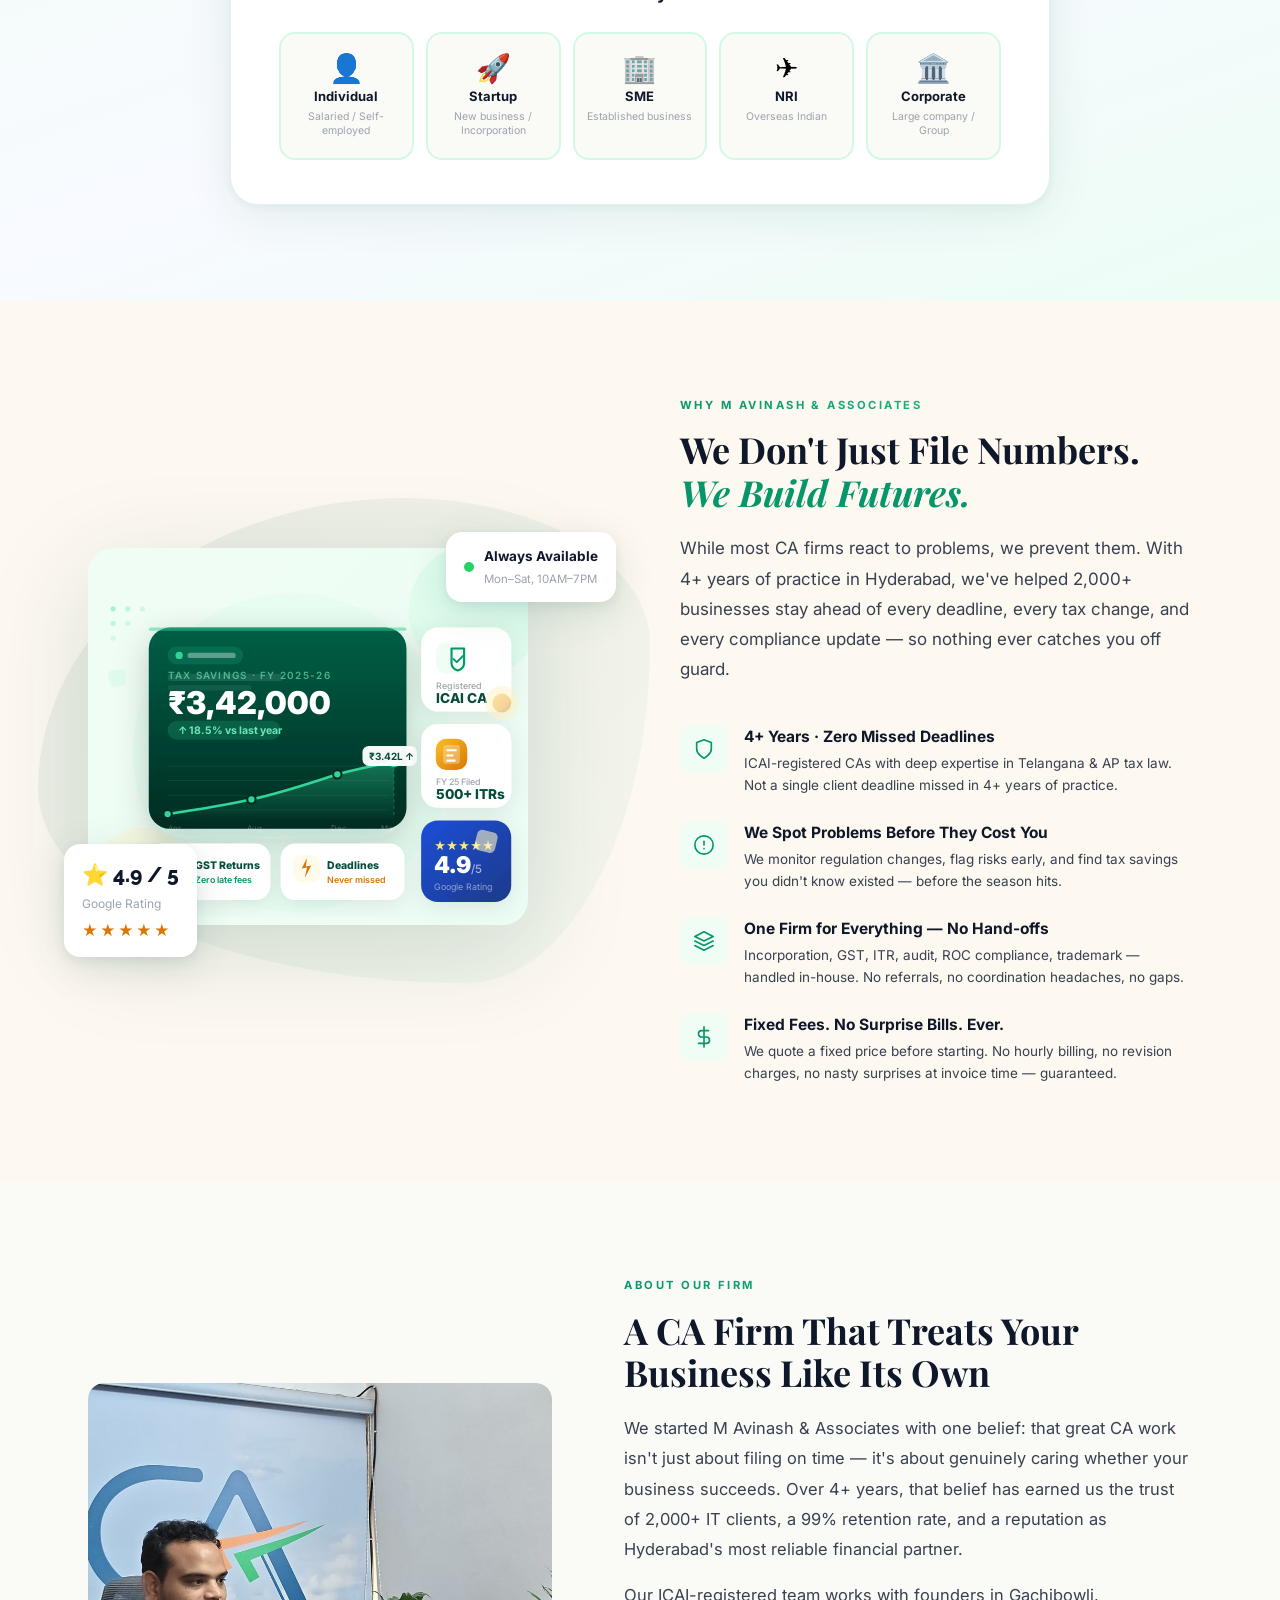
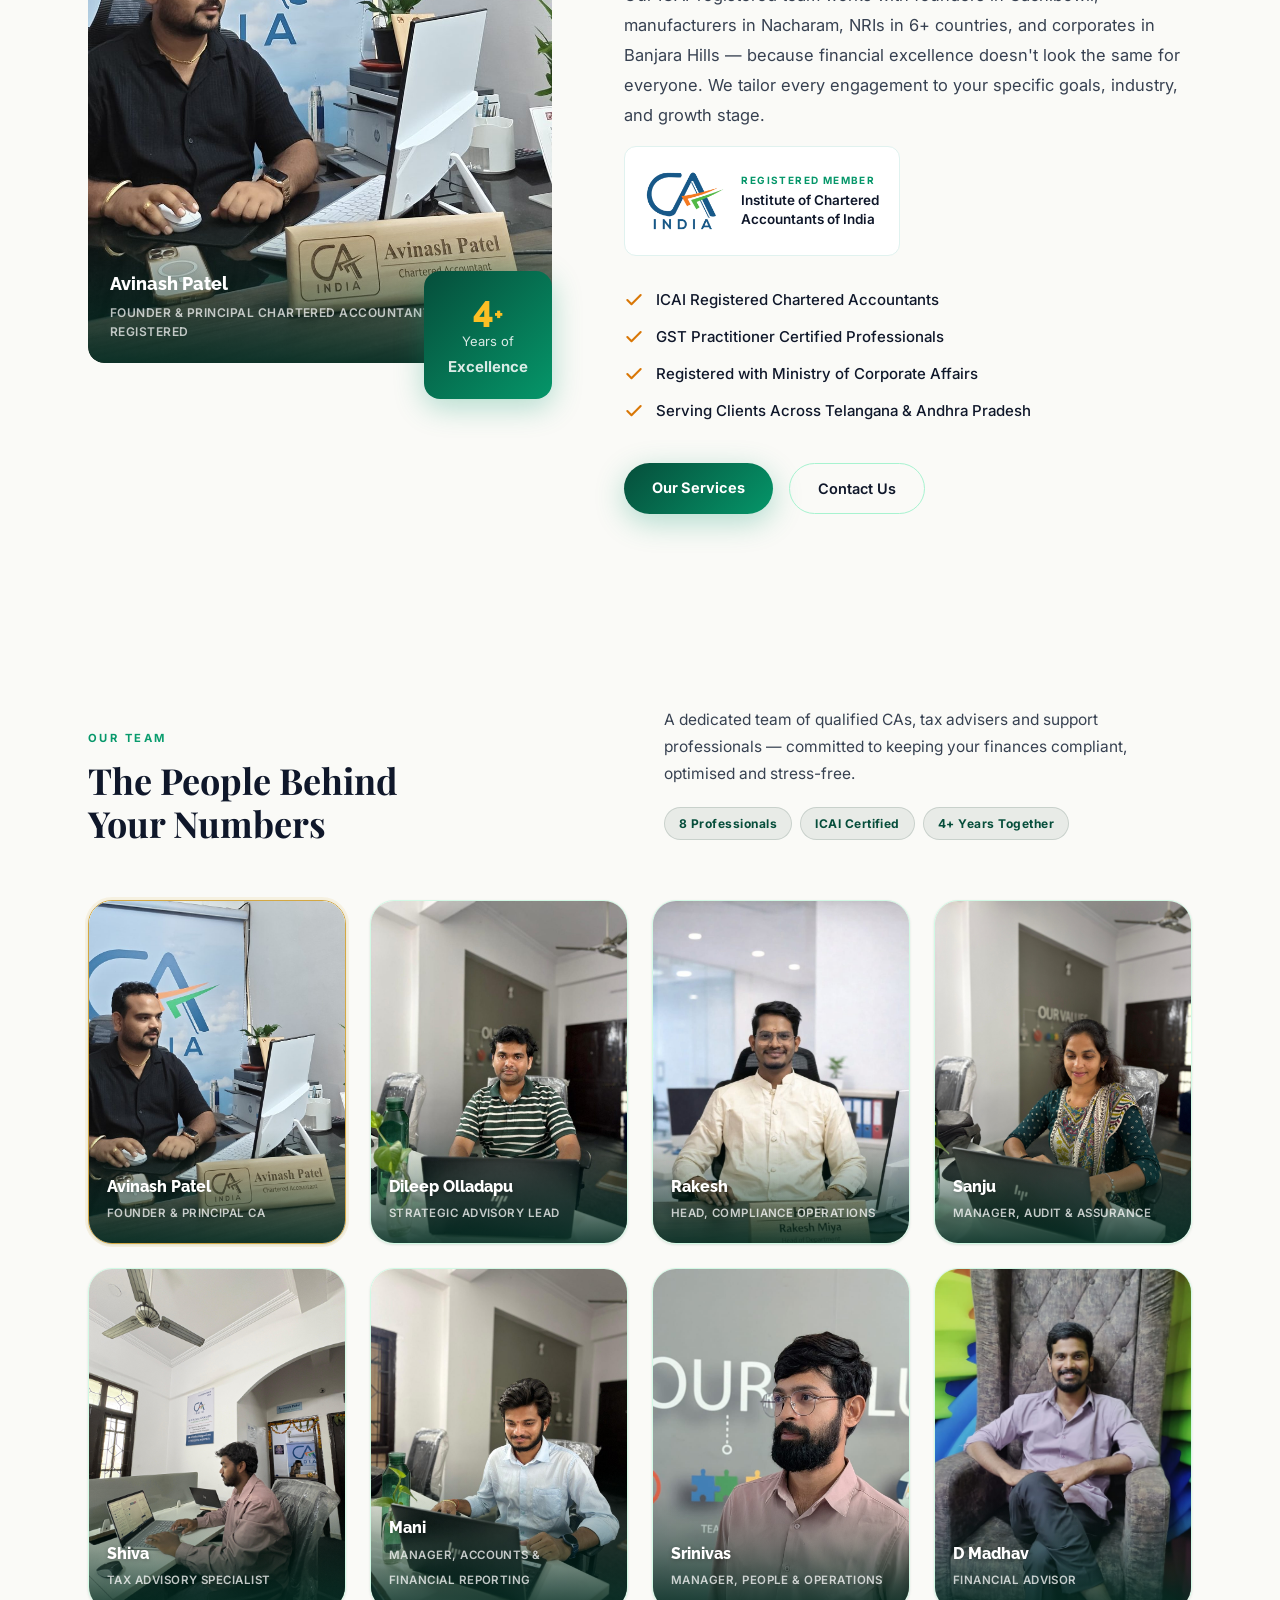
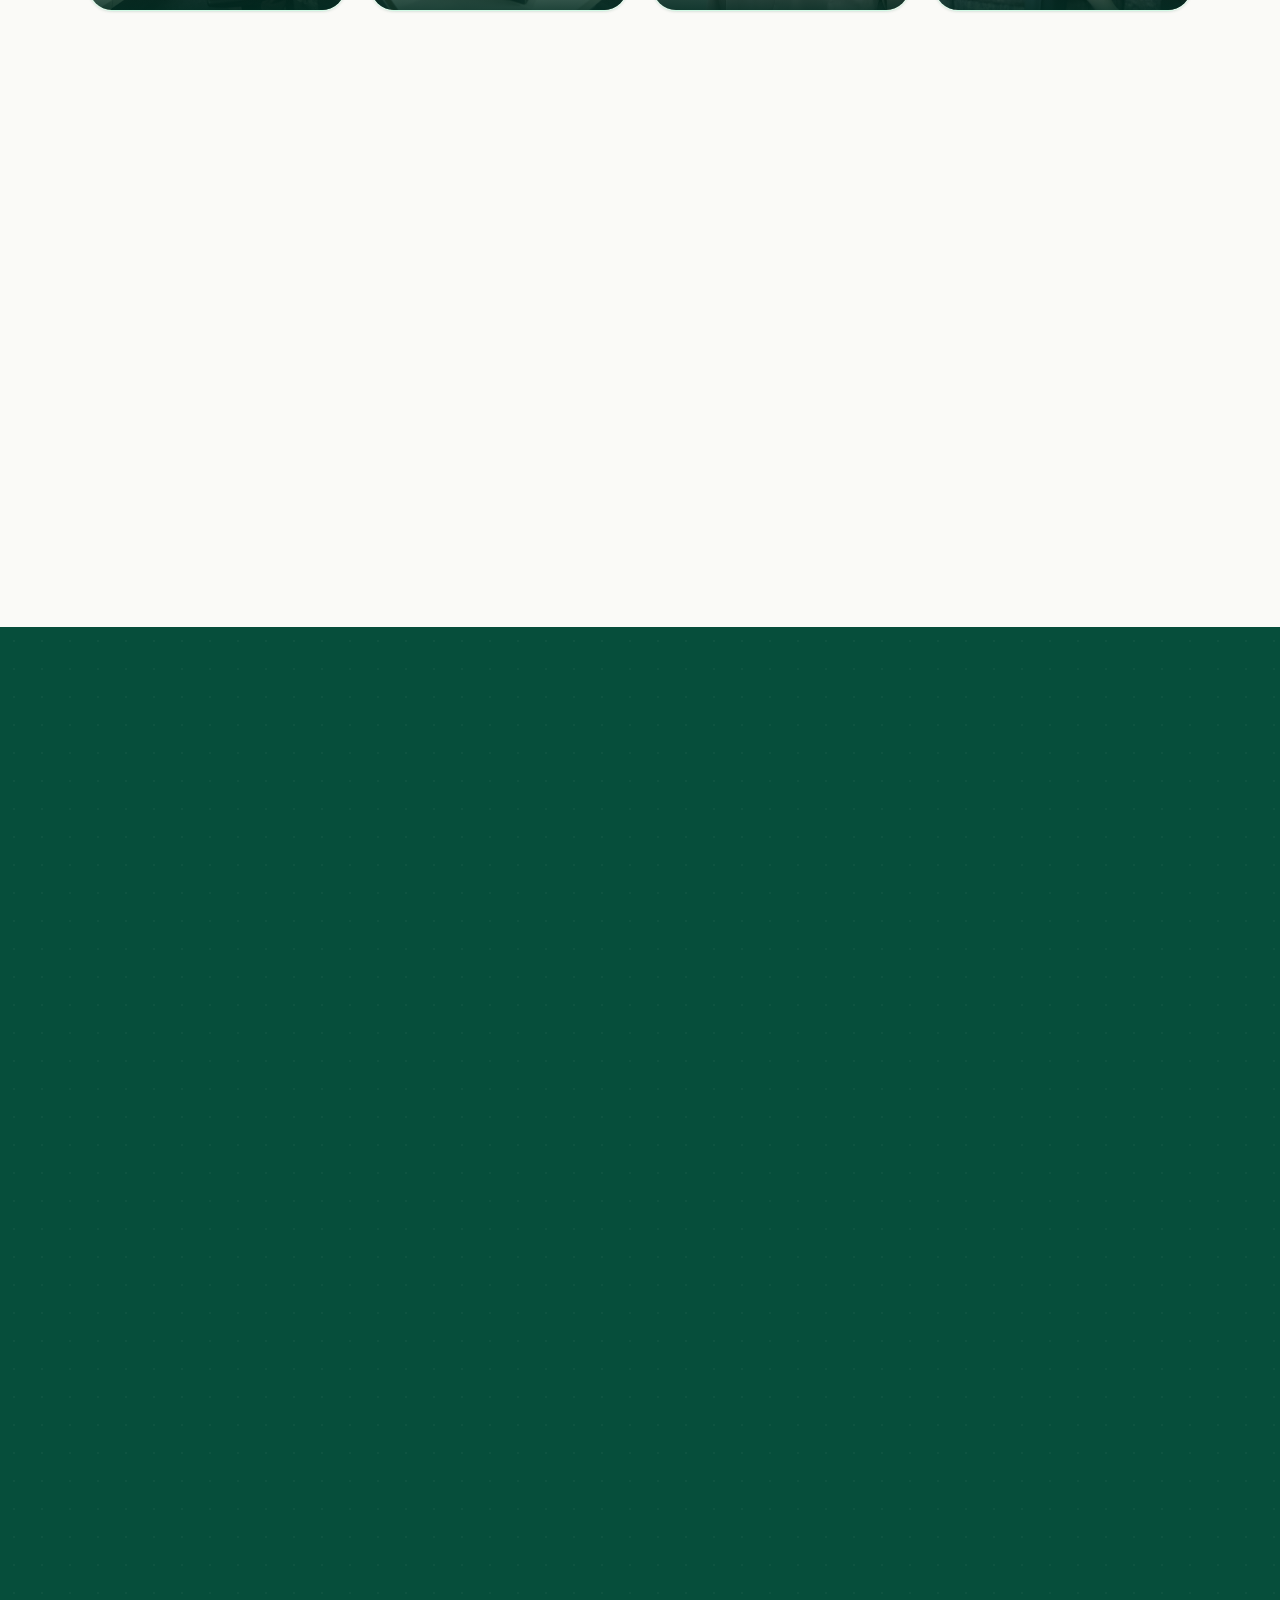
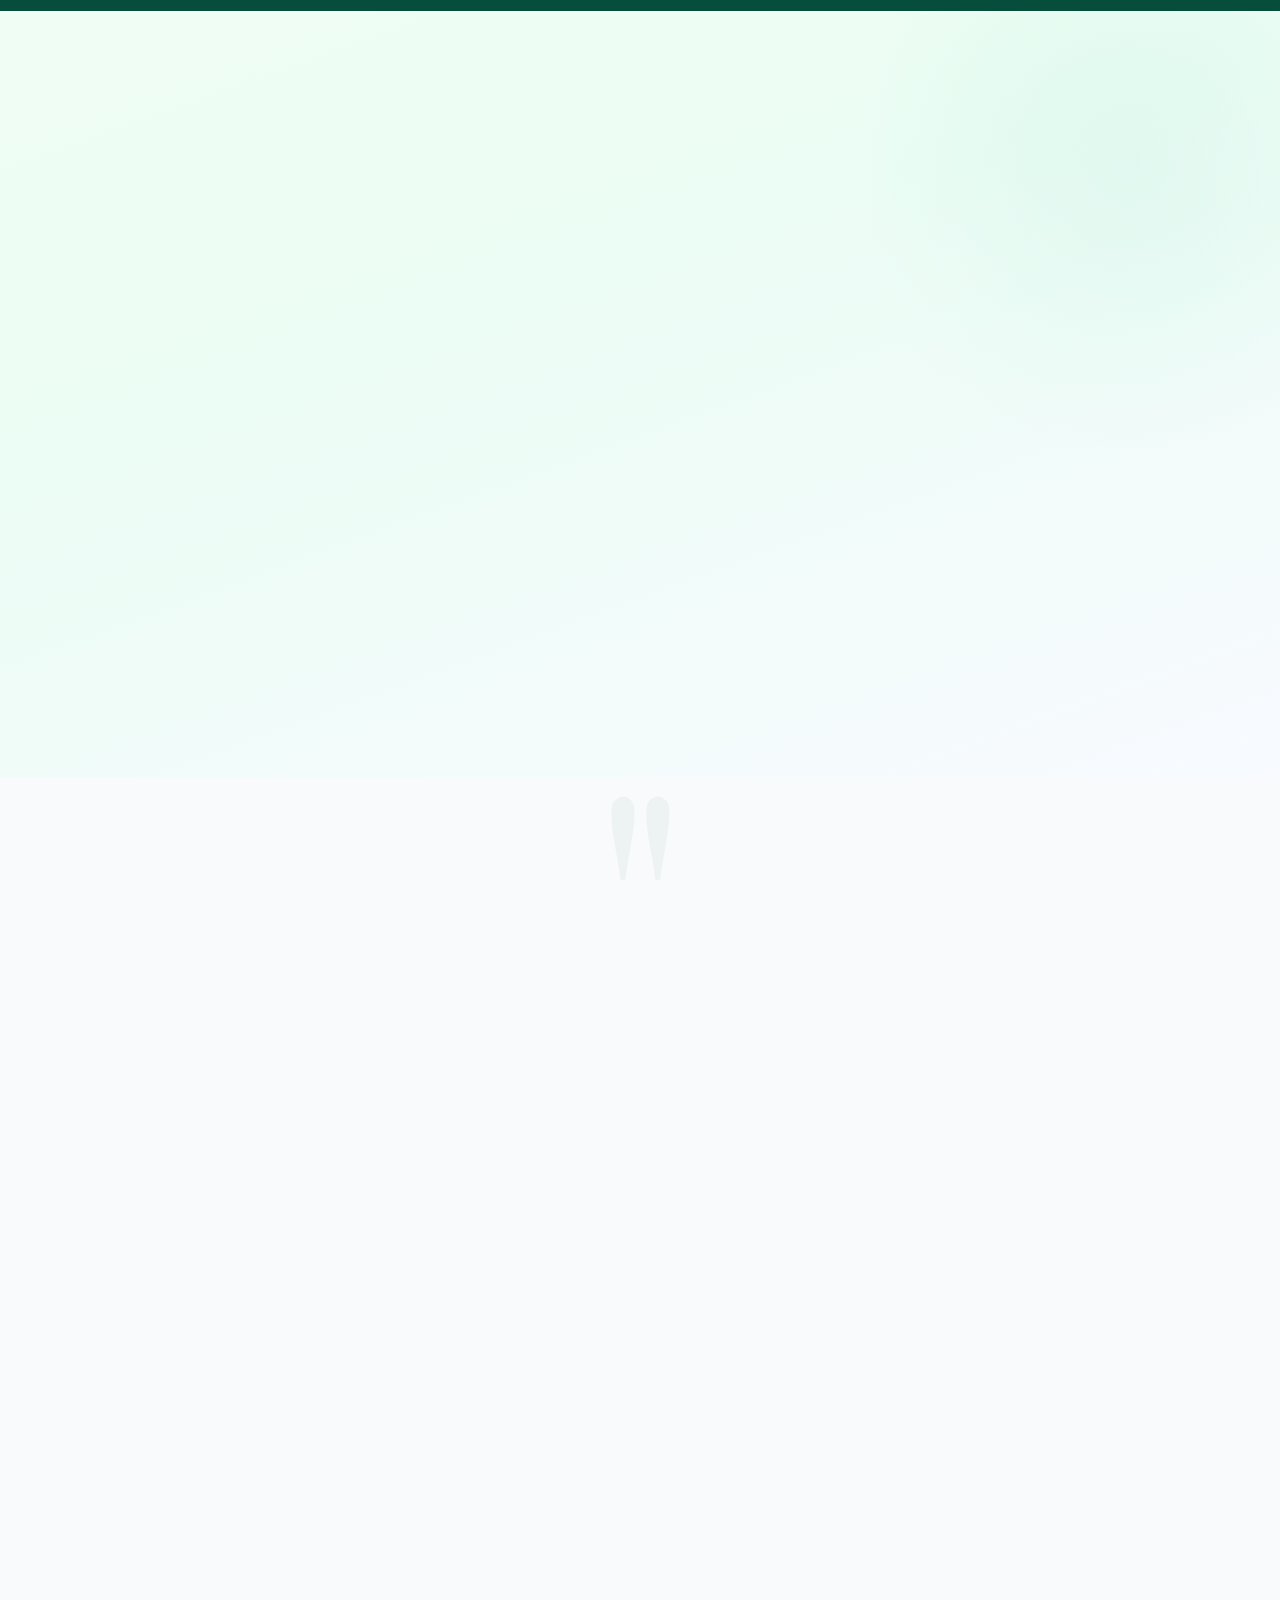
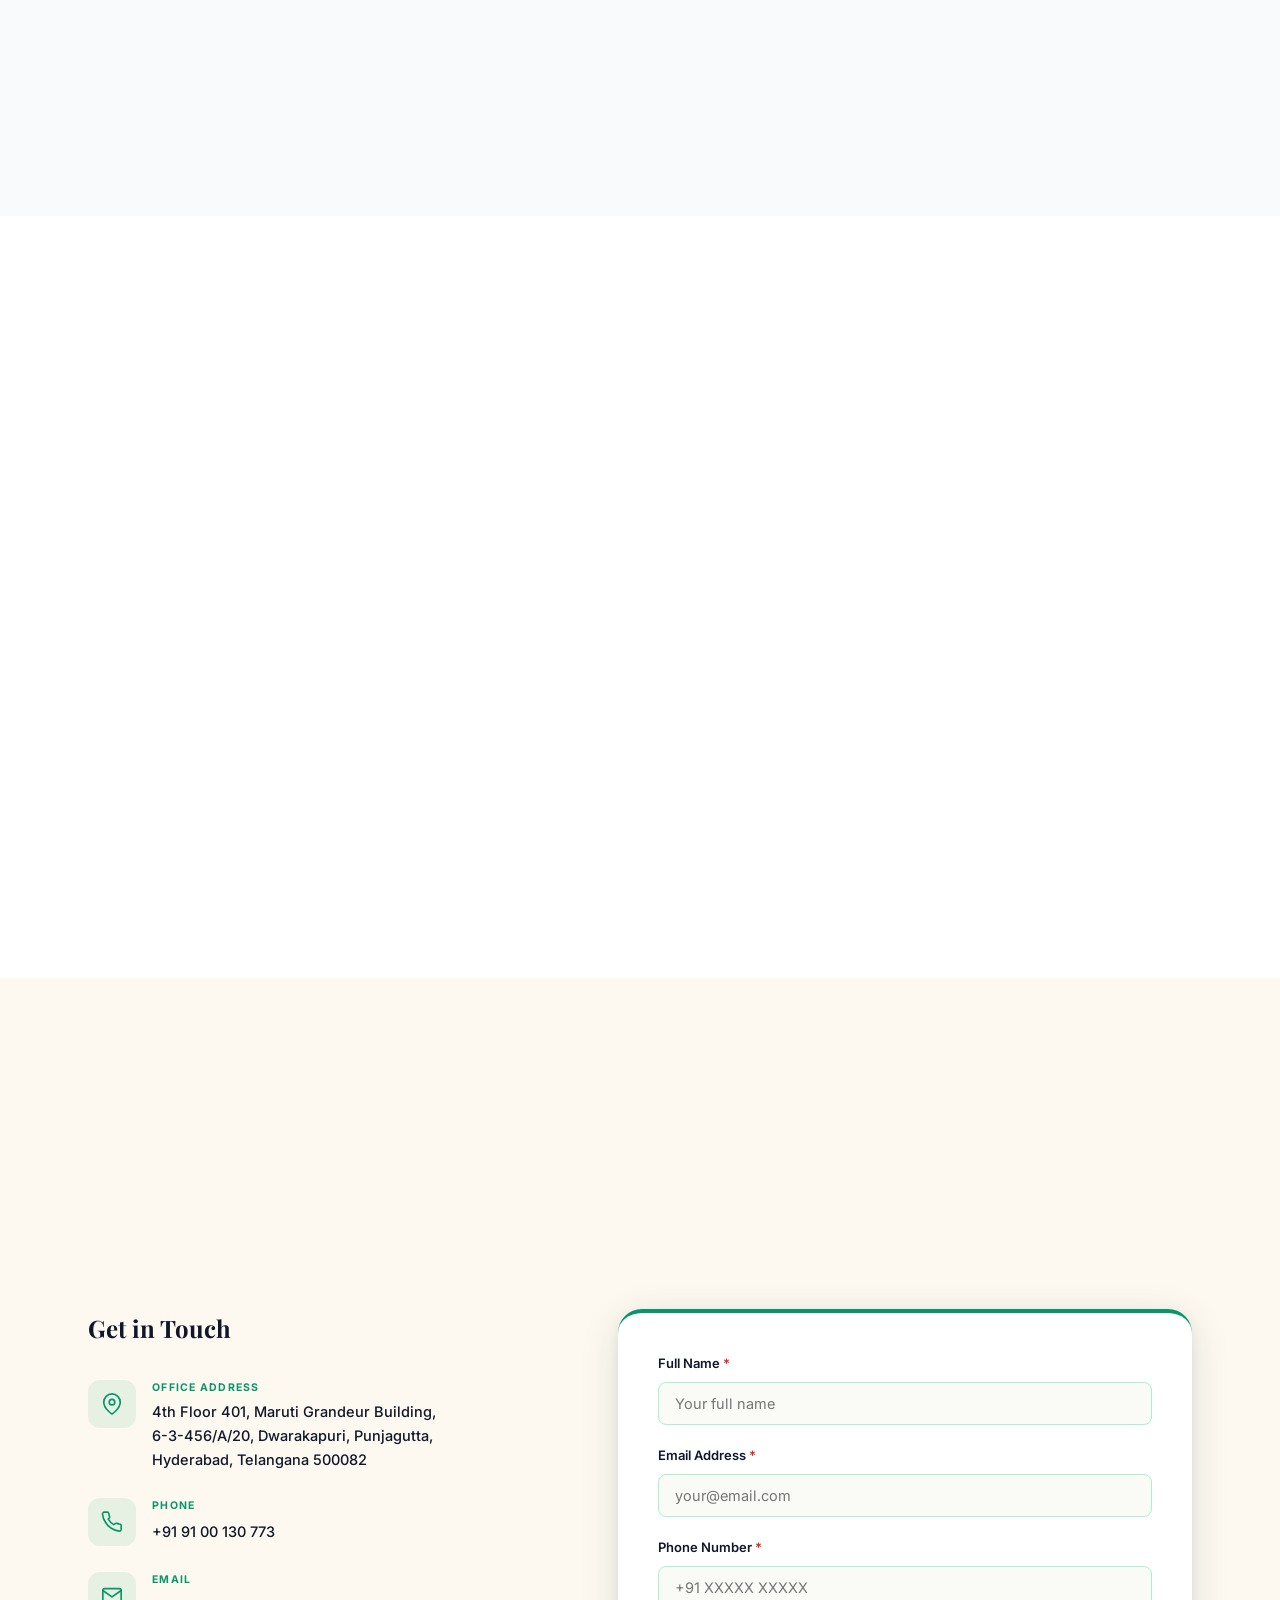
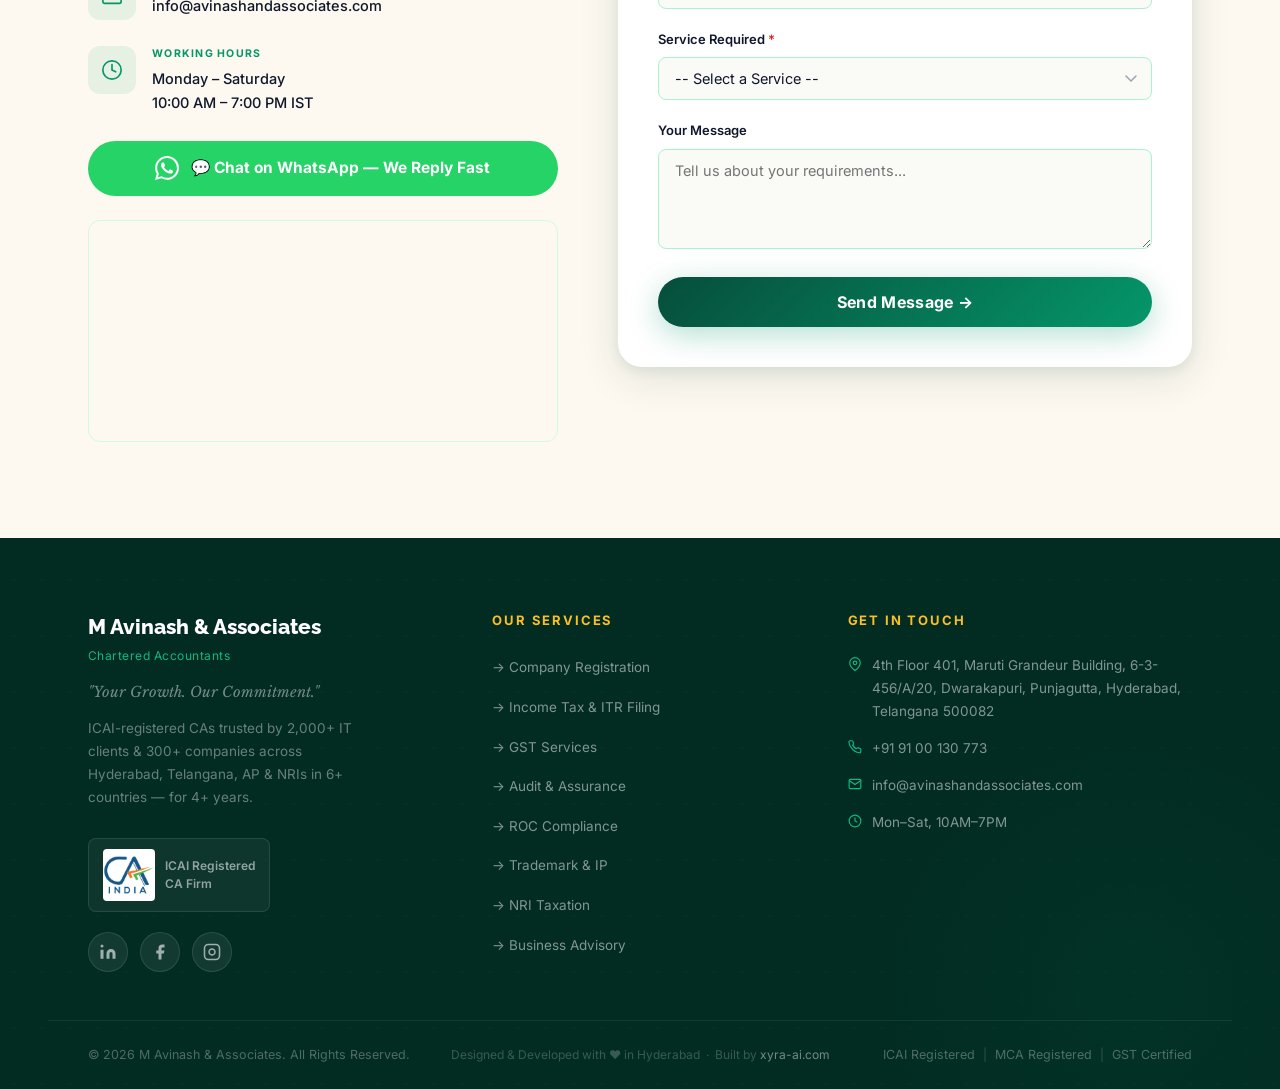
==== commit bc90ed82: "Add Vercel Analytics script Co-Authored-By: Claude Sonnet 4.6 <noreply@anthropic.com>" ====
--- a/index.html
+++ b/index.html
@@ -4,6 +4,7 @@
   <meta charset="UTF-8">
   <meta name="viewport" content="width=device-width, initial-scale=1.0, viewport-fit=cover">
   <link rel="icon" type="image/png" href="images/favicon.png">
+  <script defer src="/_vercel/insights/script.js"></script>
   <link rel="apple-touch-icon" href="images/favicon.png">
   <title>M Avinash &amp; Associates | Chartered Accountants in Hyderabad</title>
   <meta name="description" content="ICAI-registered Chartered Accountants in Hyderabad. Expert CA services: ITR Filing, GST, Company Registration, Audit &amp; Assurance, NRI Taxation, Trademark &amp; Business Advisory. 4+ years · 2000+ IT clients · Free consultation.">
